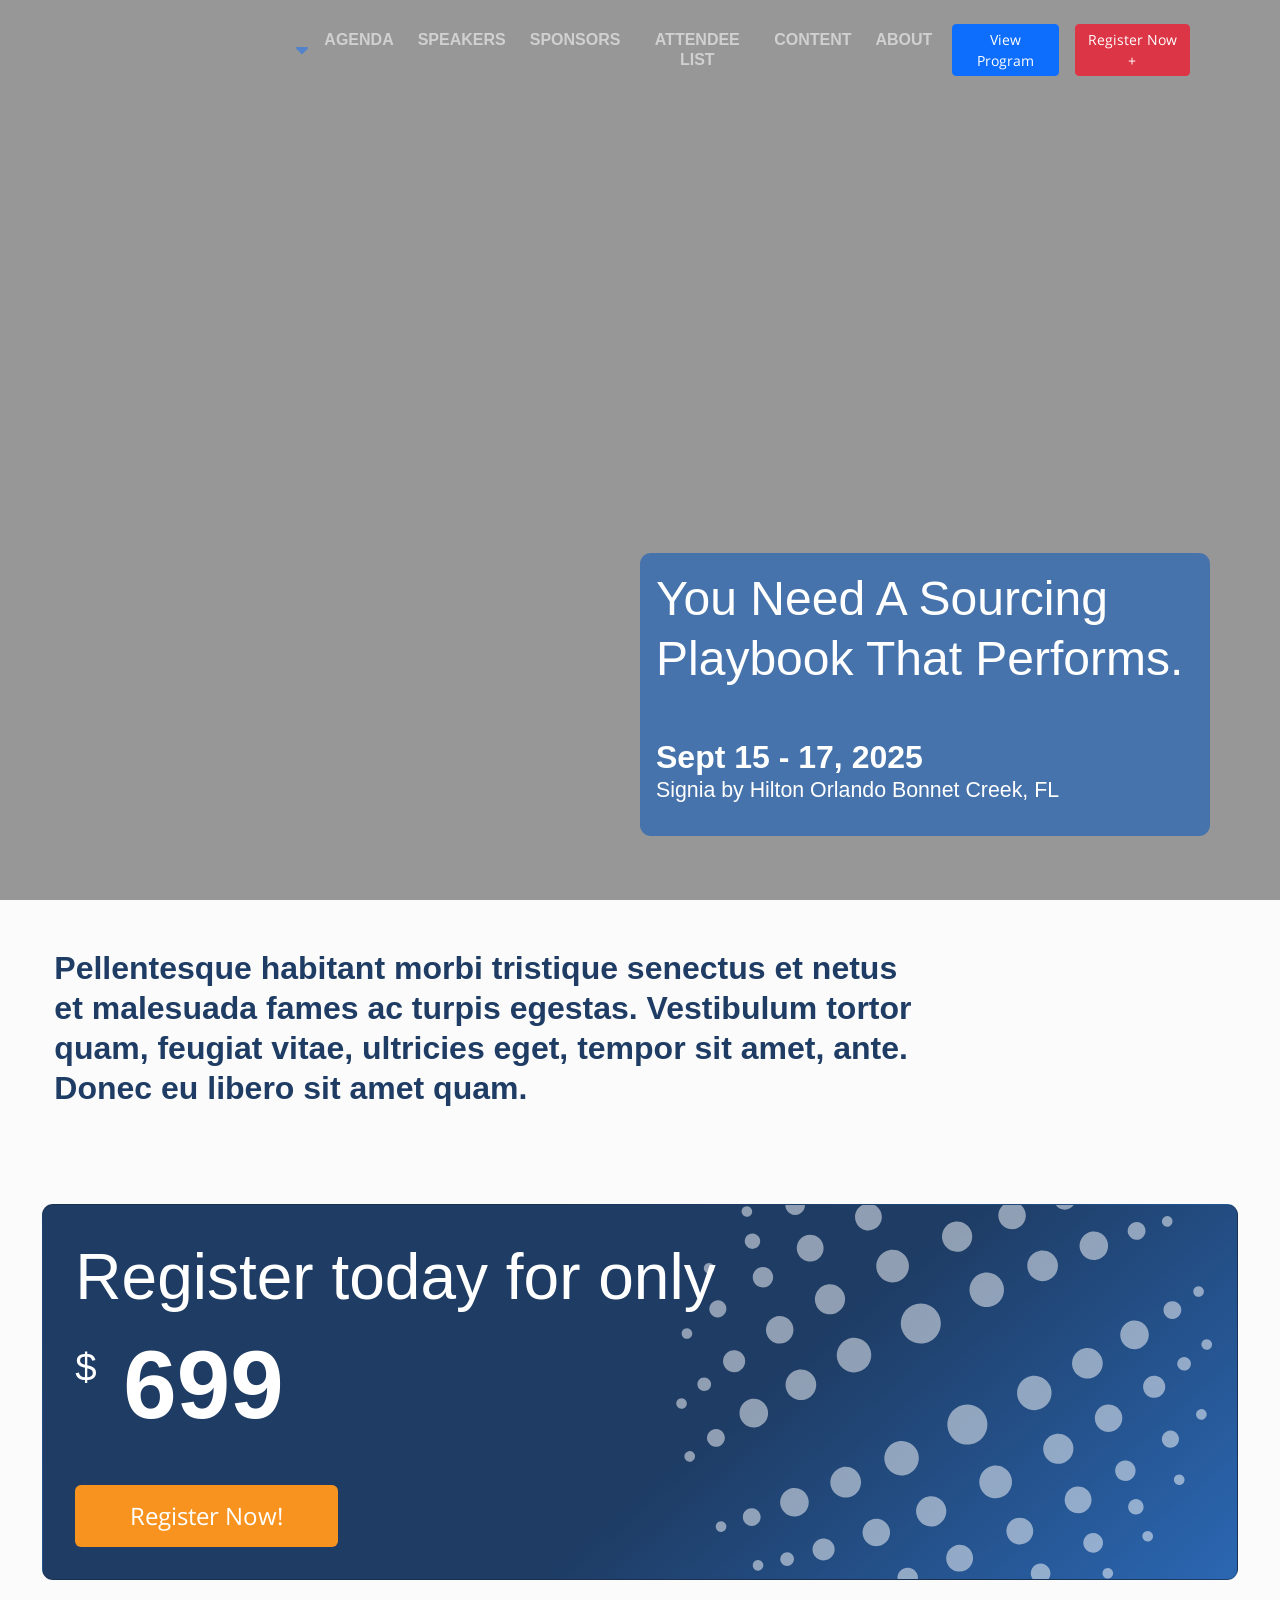
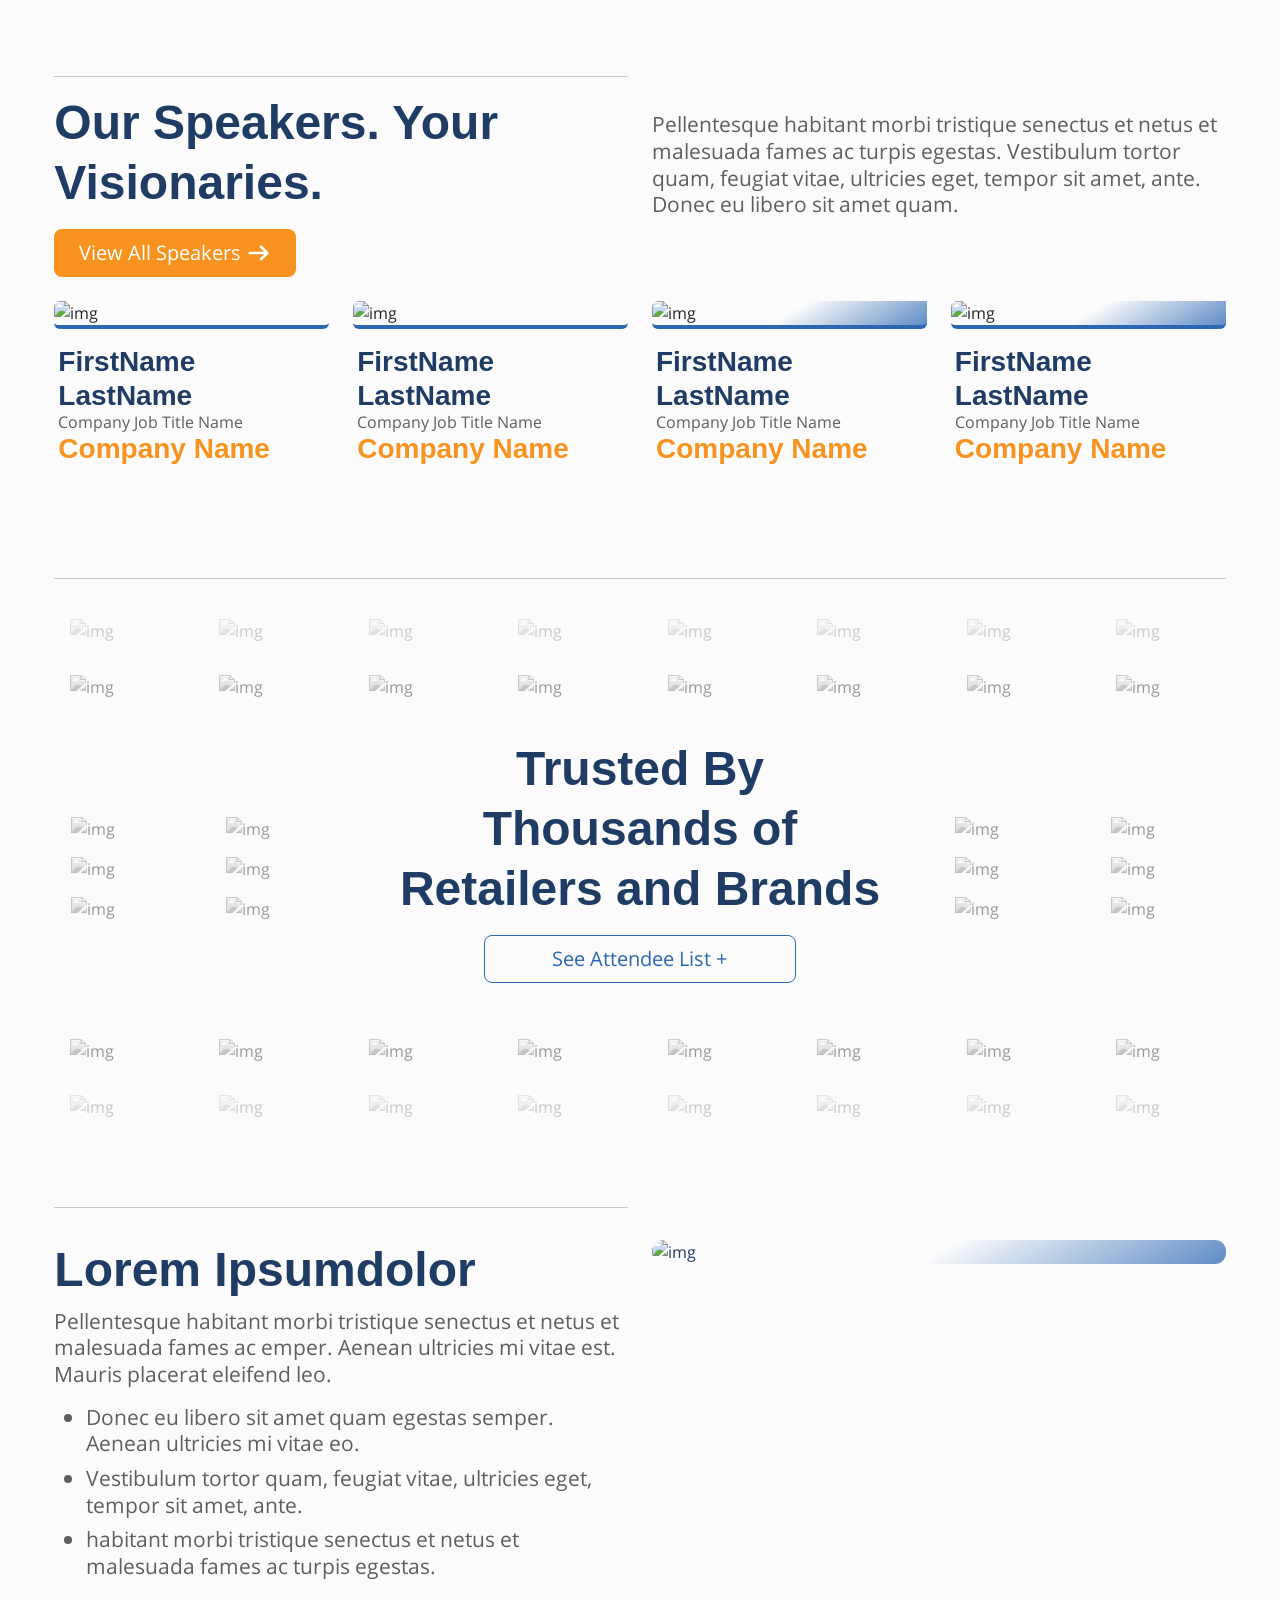
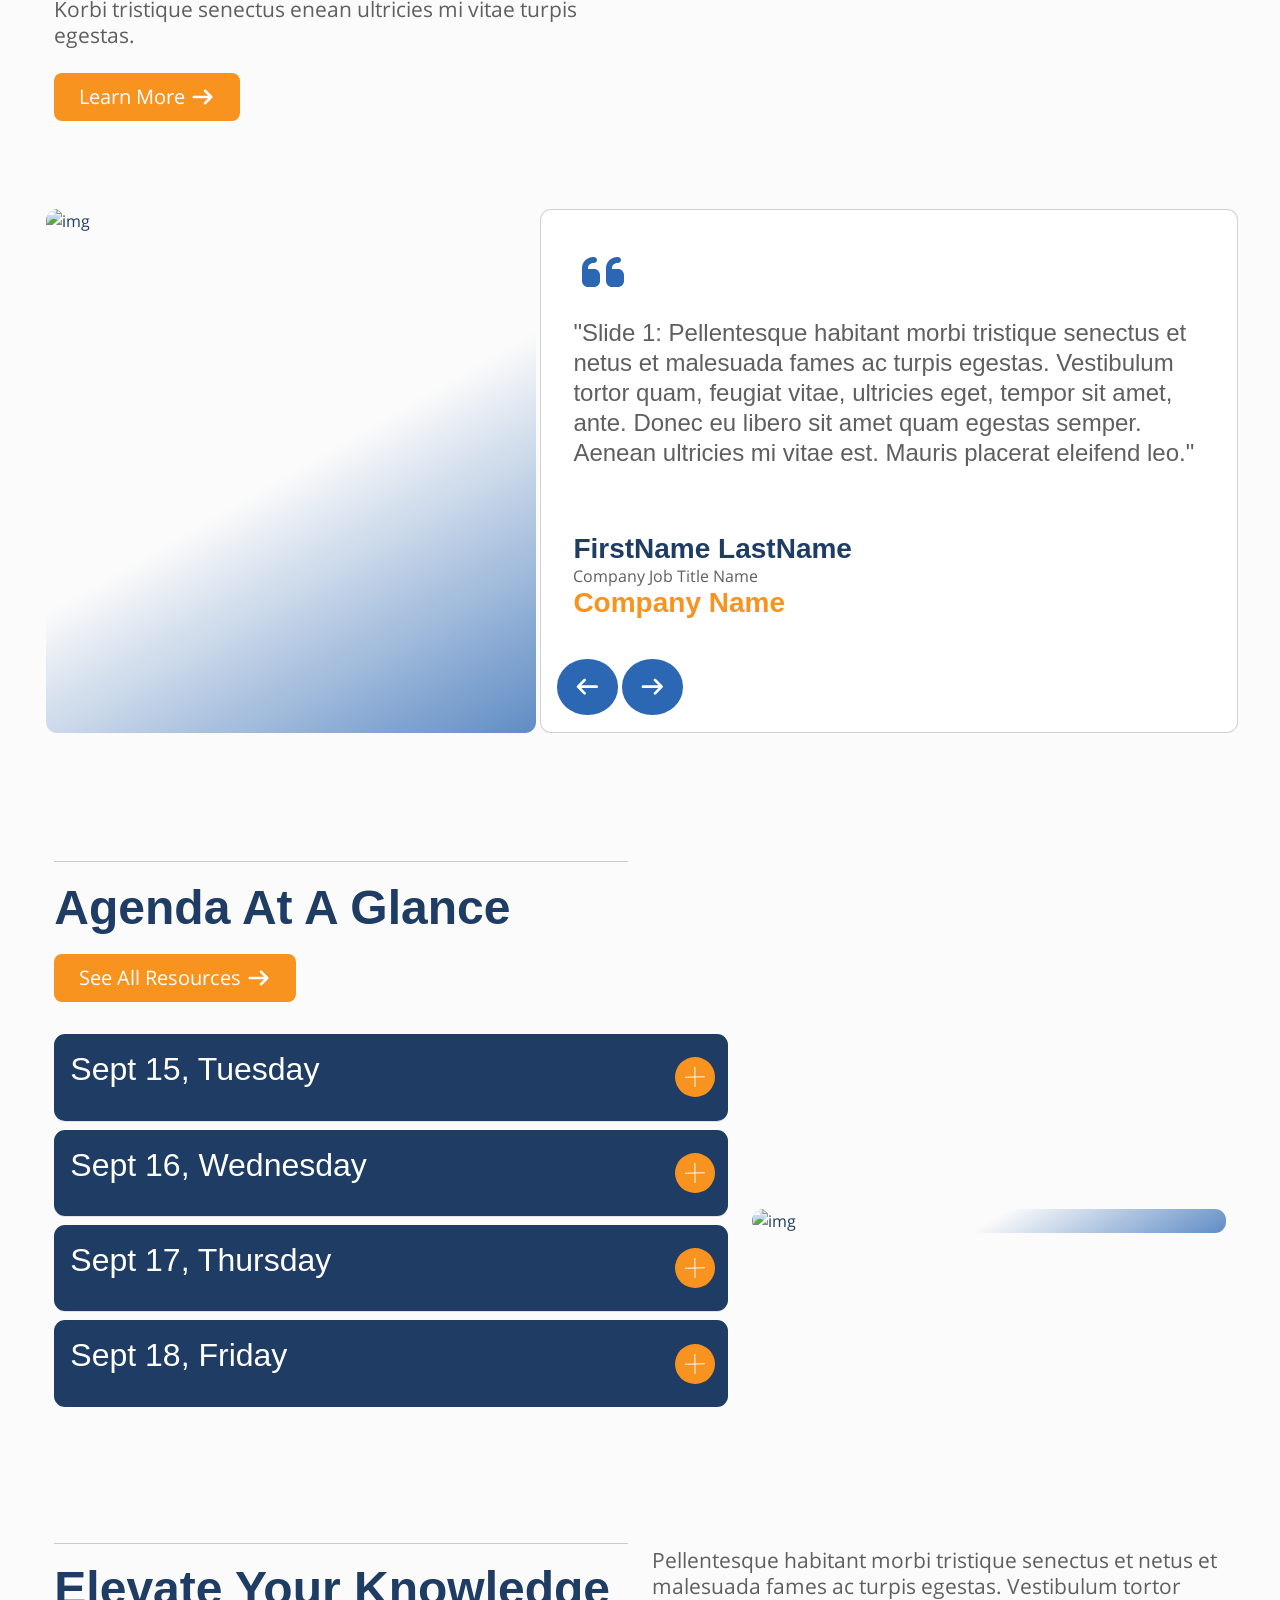
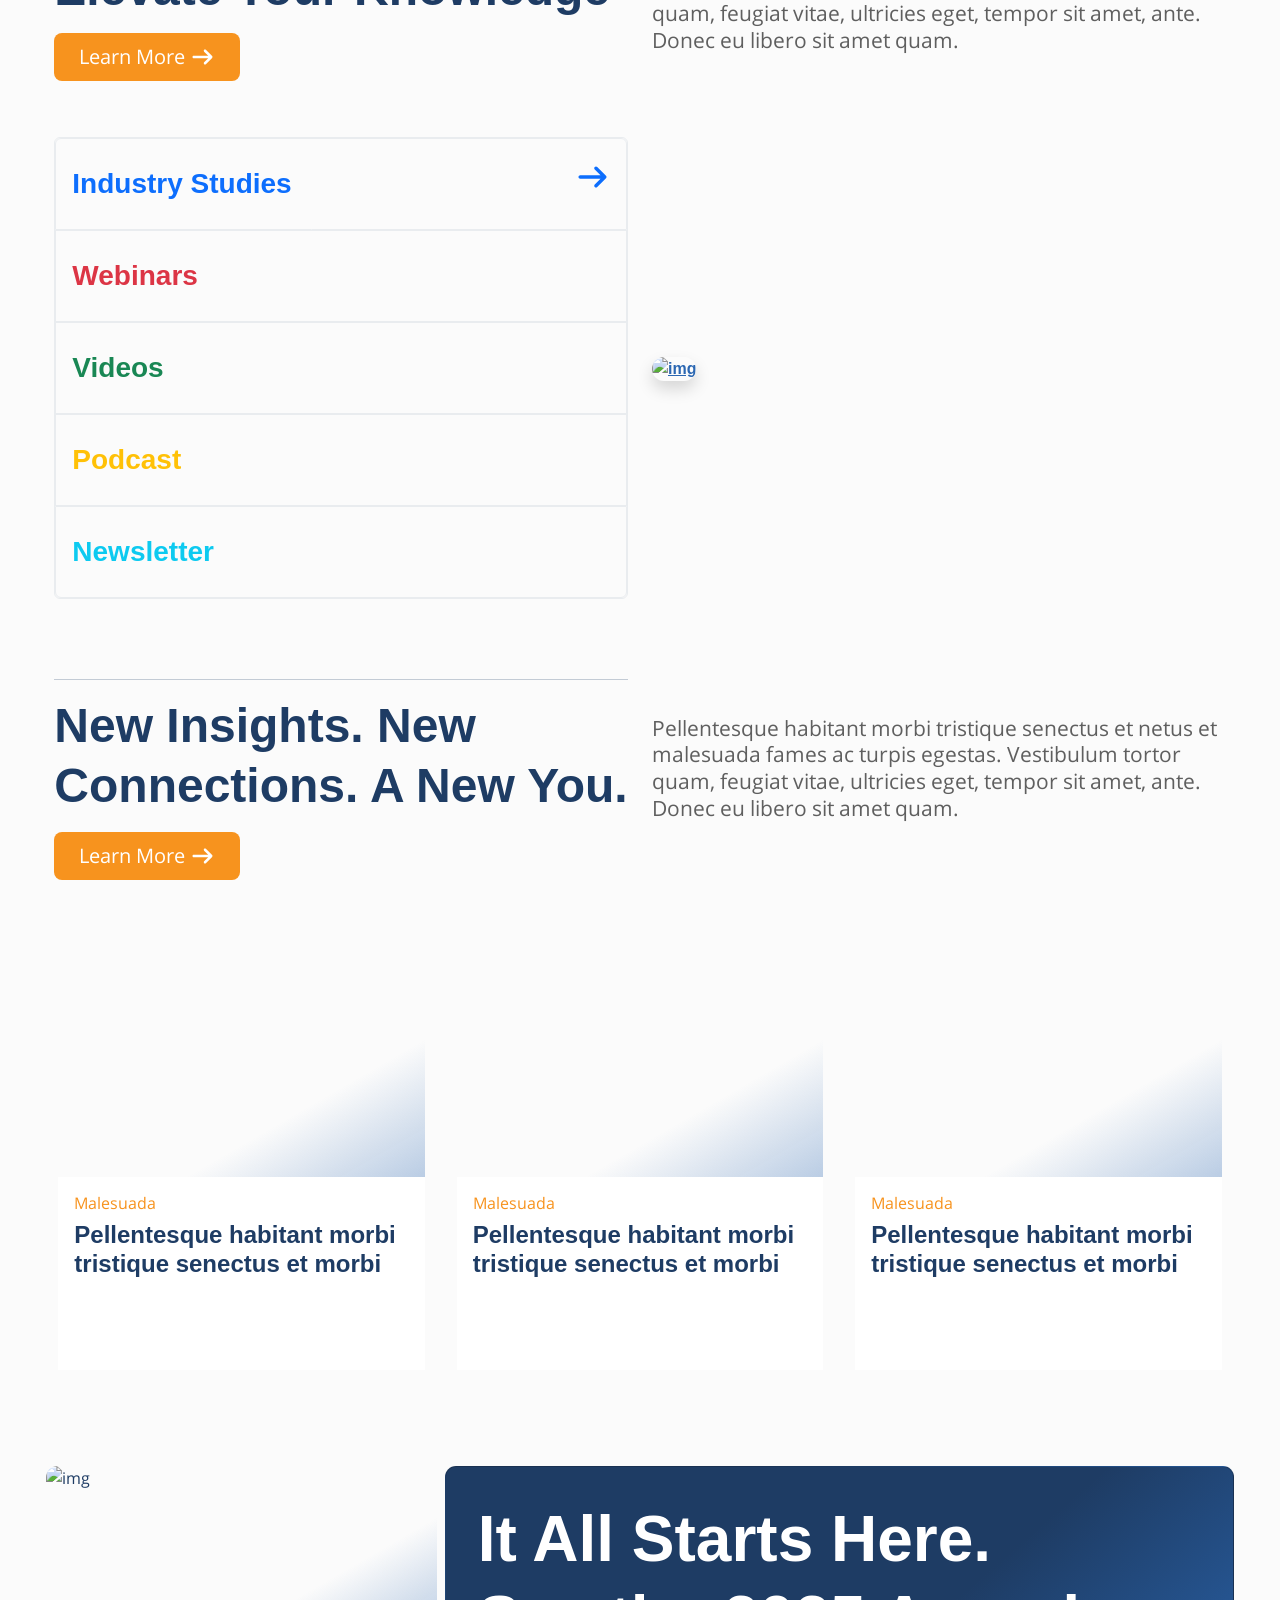
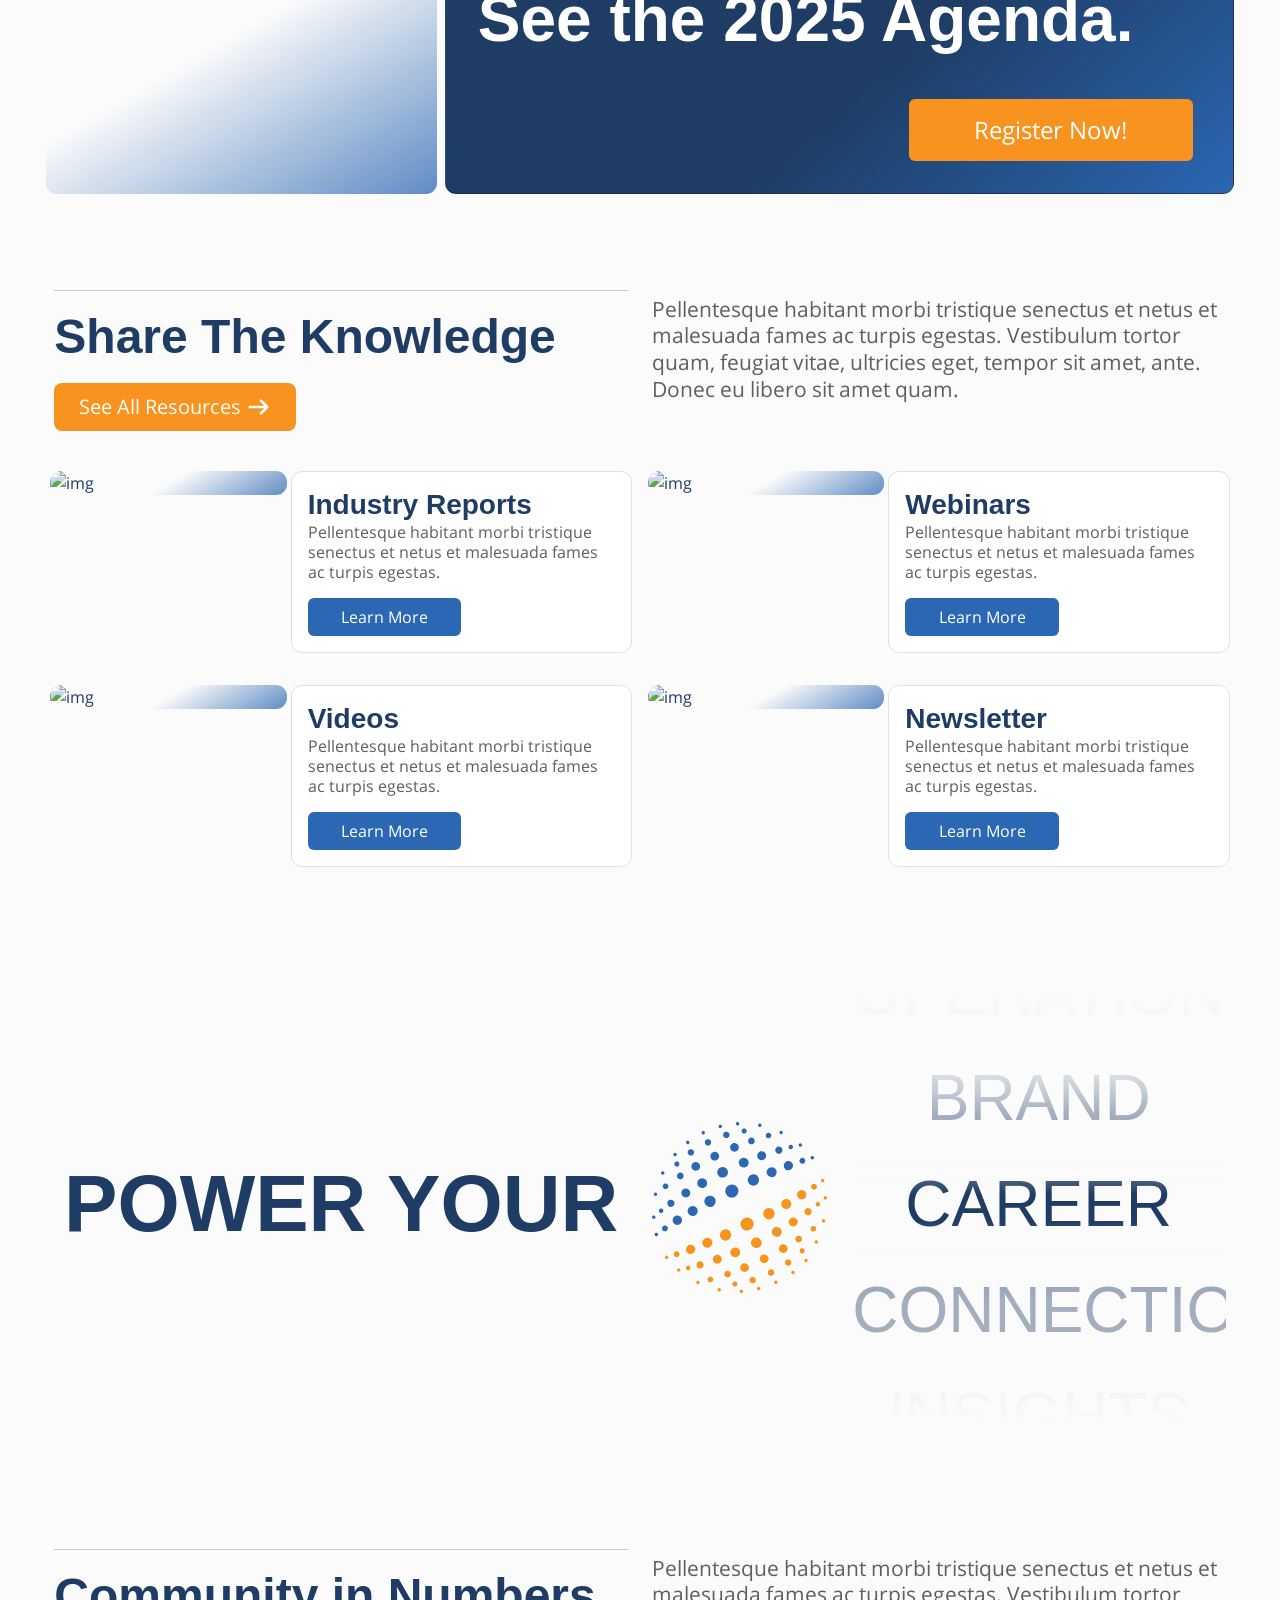
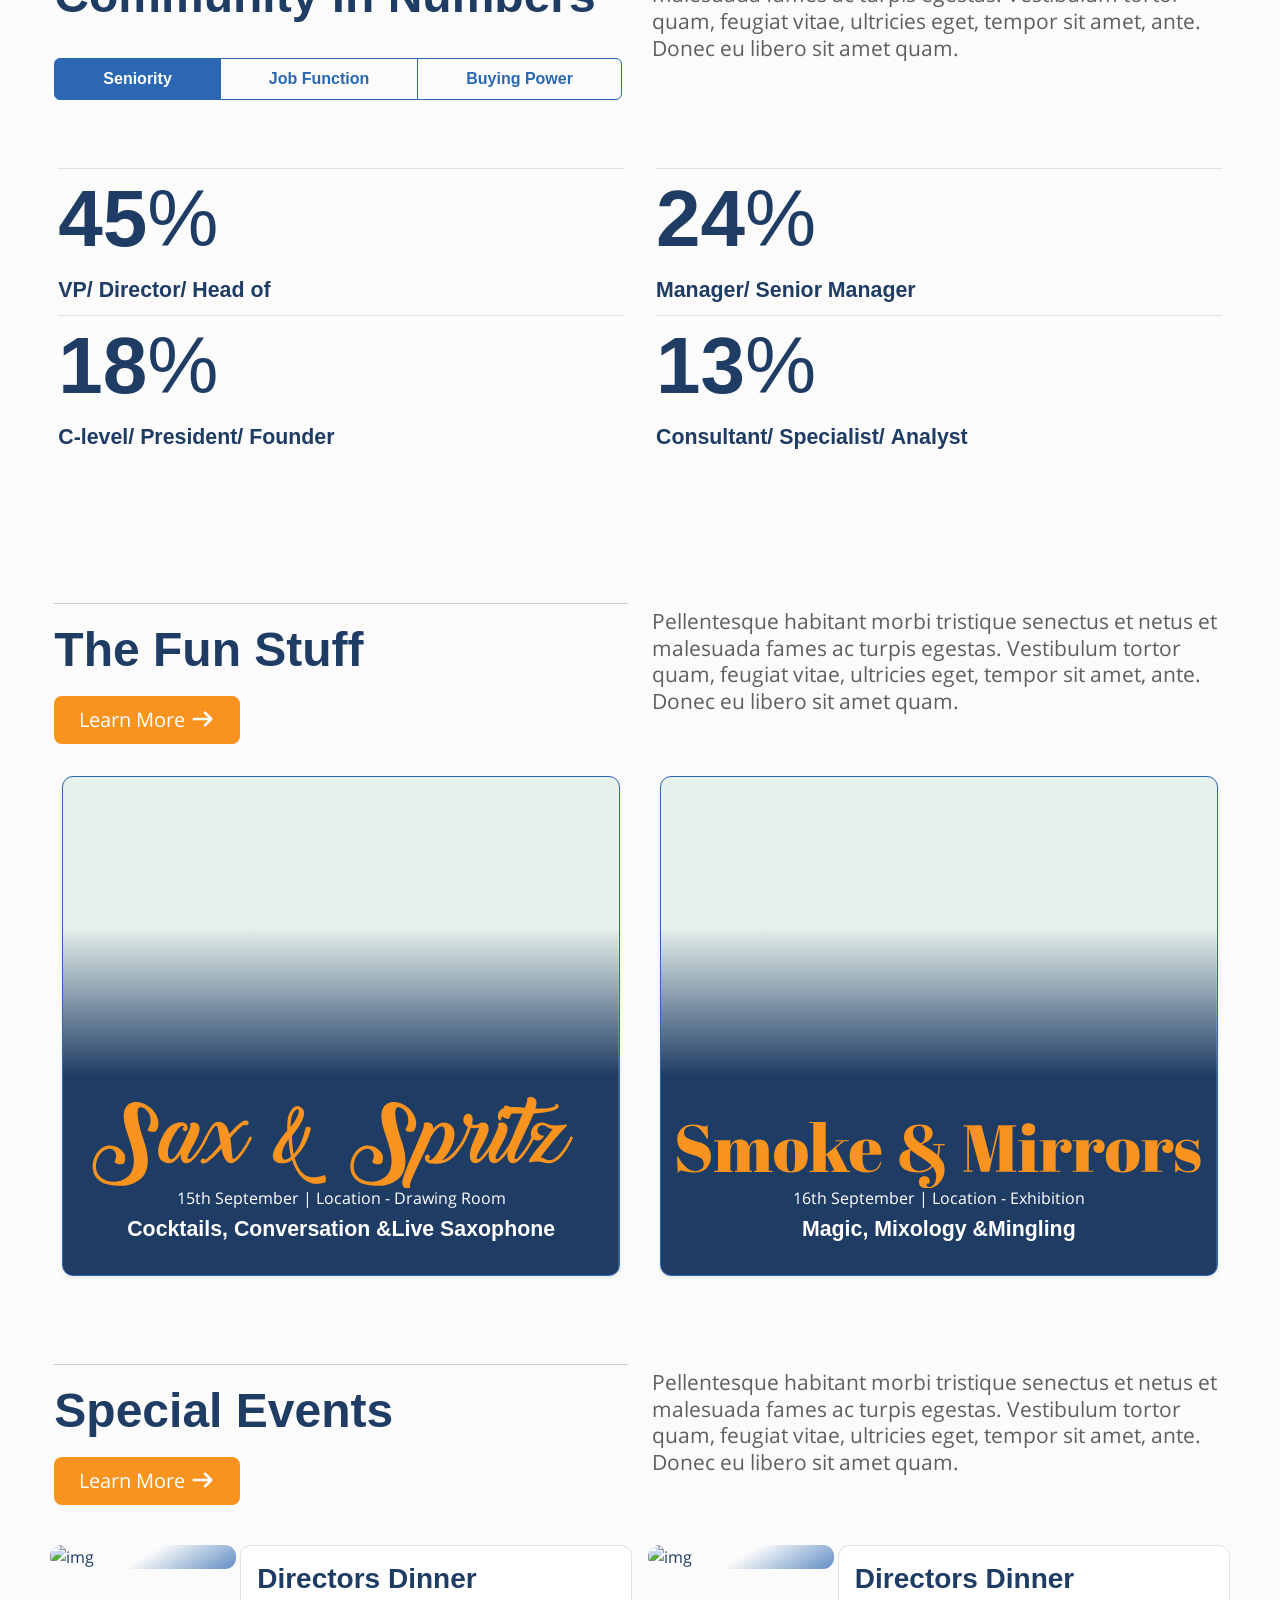
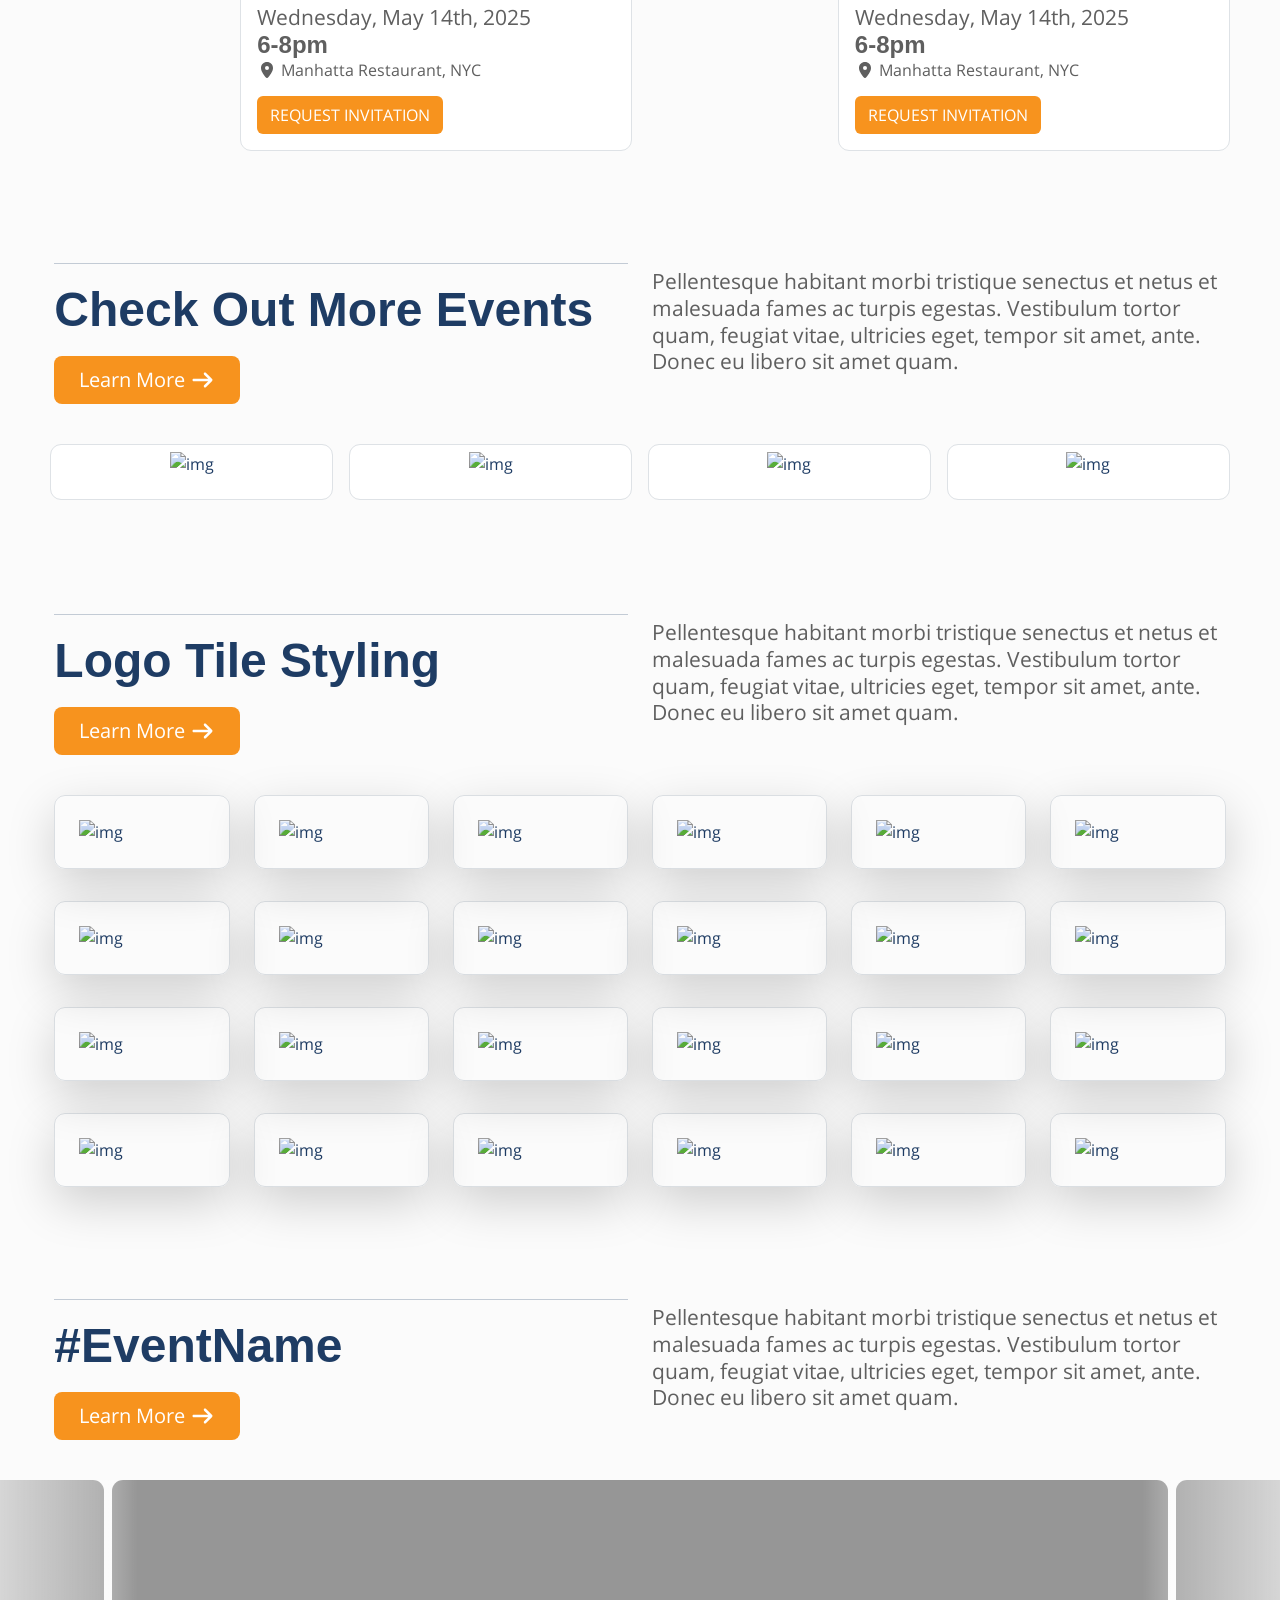
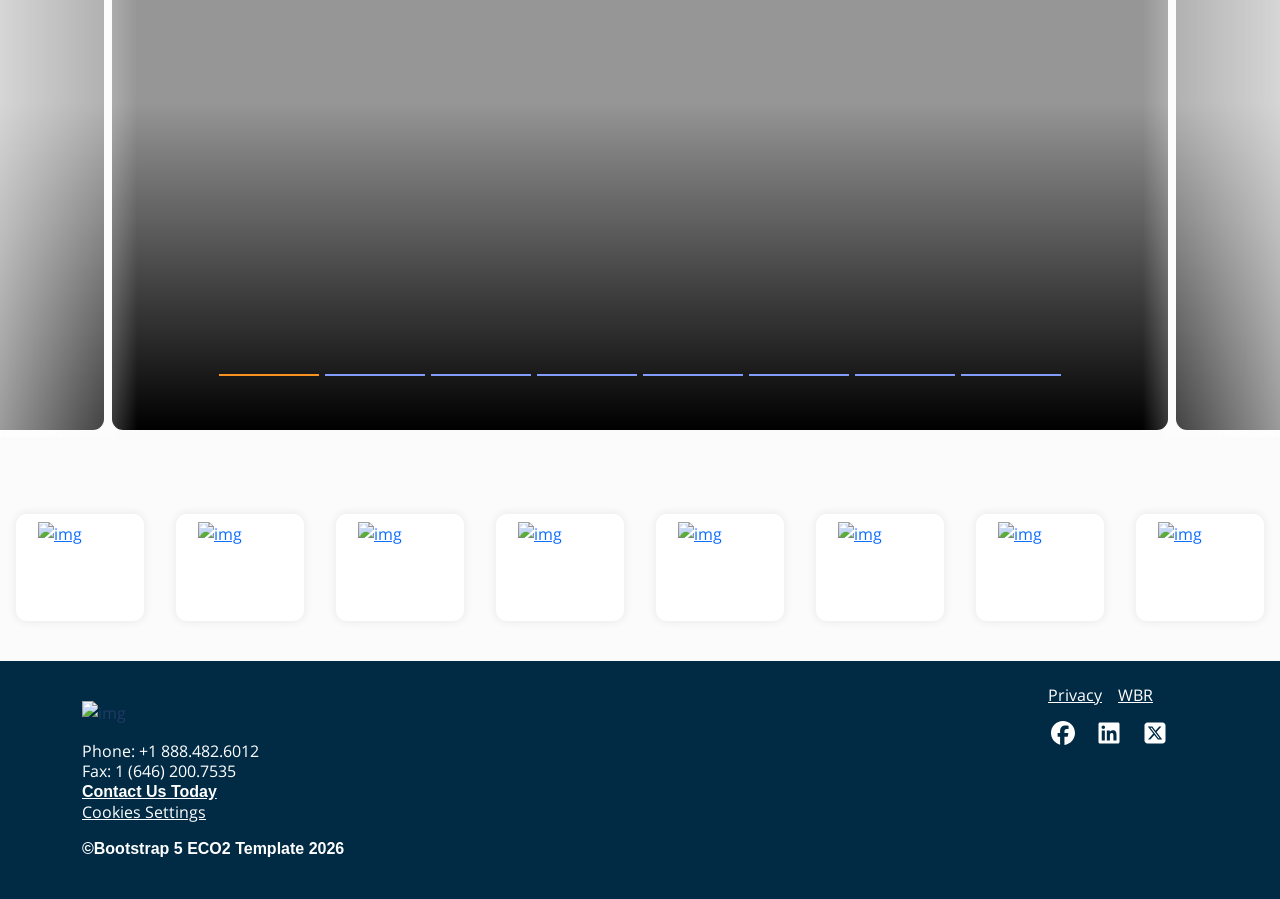
==== index.html @ 815d9237 "Initial commit of Bootstrap 5 ECO2 template Baseline snapshot before restructuring the primary nav (" ====
<!doctype html>
<html lang="en">

<head>
    <!-- jQuery -->
    <script rel="script" type="text/javascript" src="js/jquery.min.js"></script>
    <!-- Title -->
    <title>Bootstrap 5 ECO2 Template</title>
    <!-- Meta -->
    <meta name="viewport" content="width=device-width, initial-scale=1" />
    <meta name="author" content="Joshua Vining">
    <meta name="copyright" content="https://github.com/jvining">
    <meta name="description" content="Missing site slogan">
    <link rel="icon" type="image/png" href="img/favicon-32x32.svg">
    <!-- Open Graph -->
    <meta property="og:url" content="https://github.com/jvining" />
    <meta property="og:type" content="Product" />
    <meta property="og:title" content="Bootstrap 5 ECO2 Template" />
    <meta property="og:description" content="Missing site slogan" />
    <meta property="og:image" content="https://placehold.co/600x315/563d7c/ffffff?text=https://github.com/jvining" />
    <!-- CSS -->
    <link rel="stylesheet" type="text/css" href="css/bootstrap.min.css">
    <link rel="stylesheet" type="text/css" href="css/open-sans.css">
    <link rel="stylesheet" type="text/css" href="css/fontawesome.min.css">
    <link rel="stylesheet" type="text/css" href="css/slick.css">
    <link rel="stylesheet" type="text/css" href="css/base.css">
    <link rel="stylesheet" type="text/css" href="style.css">
</head>

<body class="front-page">
    <header id="eco-header" class="px-0">
        <div class="video-container">
            <style>
                #eco-header {
                        background-image: unset!important;
                        background-color: unset!important;
                        box-shadow: inset 10000px 0 0 rgba(8 46 237 / 35%);
                    }

                    #eco-header:after {
                        z-index: 99;
                    }

                    #eco-header .video-container {
                        position: absolute;
                        top: 0em;
                        left: 0;
                        right: 0;
                        width: 100%;
                        height: 100vh;
                        overflow: hidden;
                        z-index: -999;
                        min-width: 400px;
                    }

                    #eco-header .video-container video {
                        min-height: 100%;
                        min-width: 100%;
                    }

                    #eco-header .video-container video::-webkit-media-controls-fullscreen-button {
                        display: none !important;
                    }

                    #eco-header .video-container video[poster] {
                        object-fit: cover;
                    }

                    @media(max-width: 550px) {
                        #eco-header .video-container {
                            display:none;
                        }

                        #eco-header {
                            background: url(https://procureconeast.wbresearch.com/UploadedFiles/EventPage/1005349/video/procureconeast-video-3.jpg)center center no-repeat!important;
                            background-size: cover !important;
                        }
                    }
                </style>
            <!-- <video hidden autoplay loop muted playsinline controlsList="nofullscreen" poster="https://www.wbresearch.com/UploadedFiles/EventPage/1005349/video/procureconeast-video-3.jpg" id="video-bg"><source src="https://procureconeast.wbresearch.com/UploadedFiles/EventPage/9999992/video/bg-video-hero.mp4" type="video/mp4"></video>-->
            <video autoplay loop muted playsinline controlsList="nofullscreen" poster="http://wbrftp.net/web/dev/video/8716579-uhd_3840_2160_25fps.jpg" id="video-bg">
                <source src="http://wbrftp.net/web/dev/video/8716579-uhd_3840_2160_25fps.mp4" type="video/mp4">
            </video>
        </div>
        <div class="container-fluid h-100 w-100  px-0 d-flex flex-column justify-content-end">
            <div class="container">
                <div class="row my-3 pb-5">
                    <div class="col-md-6 p-3 rounded-xl ms-auto" style="background-color: color-mix(in srgb, var(--event-color-primary) 75%, transparent);">
                        <h1 class="fa-3x text-white fw-light mb-5" data-attribute="Event Settings - Tagline">You Need A Sourcing Playbook That Performs.</h1>
                        <p class="fa-2x text-white fw-bolder mt-5 mb-0">Sept 15 - 17, 2025</p>
                        <p class="fa-lg text-white fw-light mt-0">Signia by Hilton Orlando Bonnet Creek, FL</p>
                    </div>
                </div>
            </div>
        </div>
        <nav id="eco-primary-nav" class="navbar navbar-expand-lg fixed-top py-3 px-md-0 px-4  navbar-dark bg-transparent">
            <div class="container">
                <a href="index.php" class="navbar-brand">Bootstrap 5 ECO2 Template</a>
                <button class="navbar-toggler" type="button" data-bs-toggle="collapse" data-bs-target="#primary-nav" aria-controls="primary-nav" aria-expanded="false" aria-label="Toggle navigation">
                    <span class="navbar-toggler-icon"></span>
                </button>
                <div class="navbar-collapse collapse mt-3 mt-md-0" id="primary-nav" style="">
                    <ul class="navbar-nav ms-md-auto">
                        <li class="nav-item dropdown text-center text-md-left">
                            <a class="nav-link dropdown-toggle mx-0 mx-md-1 text-uppercase fw-semibold" href="#" data-bs-toggle="dropdown" aria-expanded="false">Agenda</a>
                            <ul class="dropdown-menu">
                                <li class="my-1">
                                    <a class="dropdown-item" href="#">Download Agenda</a>
                                </li>
                                <li class="my-1">
                                    <a class="dropdown-item" href="#">View Full Program</a>
                                </li>
                            </ul>
                        </li>
                        <li class="nav-item dropdown text-center text-md-left">
                            <a class="nav-link dropdown-toggle mx-0 mx-md-1 text-uppercase fw-semibold" href="#" data-bs-toggle="dropdown" aria-expanded="false">Speakers</a>
                            <ul class="dropdown-menu">
                                <li class="my-1">
                                    <a class="dropdown-item" href="#">Our Speakers</a>
                                </li>
                                <li class="my-1">
                                    <a class="dropdown-item" href="#">Speaker Opportunities</a>
                                </li>
                            </ul>
                        </li>
                        <li class="nav-item dropdown text-center text-md-left">
                            <a class="nav-link dropdown-toggle mx-0 mx-md-1 text-uppercase fw-semibold" href="#" data-bs-toggle="dropdown" aria-expanded="false">Sponsors</a>
                            <ul class="dropdown-menu">
                                <li class="my-1">
                                    <a class="dropdown-item" href="sponsors.php">Our Sponsors</a>
                                </li>
                                <li class="my-1">
                                    <a class="dropdown-item" href="#">Sponsor/Exhibit </a>
                                </li>
                            </ul>
                        </li>
                        <li class="nav-item dropdown text-center text-md-left">
                            <a class="nav-link mx-0 mx-md-1 text-uppercase fw-semibold" href="#" data-bs-toggle="dropdown" aria-expanded="false">Attendee List</a>
                        </li>
                        <li class="nav-item dropdown text-center text-md-left">
                            <a class="nav-link dropdown-toggle mx-0 mx-md-1 text-uppercase fw-semibold" href="#" data-bs-toggle="dropdown" aria-expanded="false">Content</a>
                            <ul class="dropdown-menu">
                                <li class="my-1">
                                    <a class="dropdown-item" href="#">Downloads</a>
                                </li>
                                <li class="my-1">
                                    <a class="dropdown-item" href="#">Presentations</a>
                                </li>
                                <li class="my-1">
                                    <a class="dropdown-item" href="#">Blog</a>
                                </li>
                                <li class="my-1">
                                    <a class="dropdown-item" href="#">Our Media Partners</a>
                                </li>
                                <li class="my-1">
                                    <a class="dropdown-item" href="#">Media Partner Opportunities</a>
                                </li>
                            </ul>
                        </li>
                        <li class="nav-item dropdown text-center text-md-left">
                            <a class="nav-link dropdown-toggle mx-0 mx-md-1 text-uppercase fw-semibold" href="#" data-bs-toggle="dropdown" aria-expanded="false">About</a>
                            <ul class="dropdown-menu">
                                <li class="my-1">
                                    <a class="dropdown-item" href="#">About Us</a>
                                </li>
                                <li class="my-1">
                                    <a class="dropdown-item" href="#">Venue &amp;Accomidations</a>
                                </li>
                                <li class="my-1">
                                    <a class="dropdown-item" href="#">FAQ</a>
                                </li>
                            </ul>
                        </li>
                    </ul>
                    <ul class="navbar-nav ms-md-auto">
                        <li class="nav-item text-center text-md-left">
                            <a class="nav-link" href="#">
                                <span class="btn btn-sm btn-primary d-block  text-white">View Program</span>
                            </a>
                        </li>
                        <li class="nav-item text-center text-md-left">
                            <a class="nav-link" href="#">
                                <span class="btn btn-sm btn-danger d-block   text-white">Register Now +</span>
                            </a>
                        </li>
                    </ul>
                </div>
            </div>
        </nav>
    </header>
    <main id="eco-content" class="container-fluid px-0" data-attribute="ECO2 Set/full-width Container dropdown">
        <section class="container-fluid my-3 py-3 px-md-0">
            <div class="row">
                <div class="col-md-11 mx-auto">
                    <div class="row my-3">
                        <div class="col-md-9">
                            <p class="fa-2x fw-bold" style="color:var(--event-header-color);">Pellentesque habitant morbi tristique senectus et netus et malesuada fames ac turpis egestas. Vestibulum tortor quam, feugiat vitae, ultricies eget, tempor sit amet, ante. Donec eu libero sit amet quam. </p>
                        </div>
                    </div>
                </div>
            </div>
        </section>
        <section class="container-fluid my-3 py-3 px-md-0">
            <div class="row">
                <div class="col-md-11 mx-auto px-0">
                    <div class="row my-3 d-flex align-items-stretch">
                        <div class="col-md-12">
                            <div class="card h-100 w-100 rounded-xl overflow-hidden" style="background:var(--gradient-event);">
                                <svg xmlns="http://www.w3.org/2000/svg" viewBox="0 0 454.52 454.94" style="position:absolute;height: 150%;width:auto;top: -25%;right: 0!important;opacity: 0.5;" width="900" height="900">
                                    <defs>
                                        <style>
                                            .cls-2 {
                                                    fill: #fff;
                                                }
                                            </style>
                                    </defs>
                                    <g>
                                        <path class="cls-2" d="M34.46,332.36c-2.14,1.05-3.01,3.62-1.97,5.75,1.06,2.12,3.63,3,5.75,1.96,2.13-1.04,3.01-3.62,1.96-5.75-1.05-2.12-3.62-3-5.74-1.95Z"></path>
                                        <path class="cls-2" d="M64.43,363.79c-2.13,1.05-3.01,3.62-1.96,5.75,1.04,2.13,3.62,3,5.74,1.95,2.13-1.05,3-3.62,1.96-5.74-1.05-2.13-3.62-3-5.74-1.96Z"></path>
                                        <path class="cls-2" d="M112.04,394.9c-2.12,1.05-3.01,3.62-1.96,5.74,1.05,2.13,3.62,3.01,5.75,1.96,2.13-1.05,3-3.62,1.96-5.75-1.05-2.13-3.62-3-5.75-1.95Z"></path>
                                        <path class="cls-2" d="M164.93,412.99c-2.13,1.05-3,3.62-1.96,5.75,1.05,2.13,3.62,3,5.75,1.95,2.12-1.04,3-3.62,1.95-5.75-1.05-2.13-3.62-3-5.74-1.95Z"></path>
                                        <path class="cls-2" d="M220.09,416.79c-2.13,1.05-3,3.62-1.96,5.75,1.05,2.13,3.63,3.01,5.75,1.96,2.12-1.05,3-3.62,1.95-5.75-1.05-2.13-3.61-3-5.74-1.96Z"></path>
                                        <path class="cls-2" d="M263,410.04c-2.12,1.05-3,3.62-1.95,5.75,1.05,2.13,3.62,3,5.74,1.96,2.13-1.05,3-3.62,1.96-5.75-1.04-2.13-3.62-3-5.75-1.96Z"></path>
                                        <path class="cls-2" d="M305.46,394.33c-2.13,1.06-3,3.62-1.96,5.75,1.04,2.13,3.61,3,5.74,1.96,2.13-1.05,3.01-3.62,1.96-5.75-1.05-2.13-3.62-3-5.74-1.96Z"></path>
                                        <path class="cls-2" d="M58.01,322.03c-3.59,1.76-5.05,6.09-3.29,9.67,1.76,3.58,6.09,5.05,9.67,3.29,3.58-1.76,5.05-6.09,3.29-9.67-1.76-3.58-6.08-5.06-9.66-3.29Z"></path>
                                        <path class="cls-2" d="M90.75,306.06c-5.74,2.82-8.1,9.76-5.27,15.49,2.83,5.73,9.76,8.1,15.5,5.27,5.74-2.82,8.1-9.76,5.27-15.49-2.83-5.73-9.76-8.1-15.5-5.27Z"></path>
                                        <path class="cls-2" d="M131.91,289.05c-6.16,3.03-8.71,10.49-5.67,16.66,3.04,6.16,10.51,8.7,16.67,5.67,6.16-3.04,8.71-10.5,5.67-16.66-3.04-6.17-10.5-8.71-16.67-5.67Z"></path>
                                        <path class="cls-2" d="M176.55,268.21c-6.94,3.41-9.8,11.8-6.38,18.73,3.41,6.93,11.8,9.79,18.73,6.38,6.93-3.41,9.79-11.8,6.38-18.74-3.41-6.93-11.8-9.79-18.73-6.37Z"></path>
                                        <path class="cls-2" d="M228.92,238.88c-8.05,3.96-11.36,13.69-7.4,21.74,3.96,8.04,13.69,11.36,21.75,7.4,8.04-3.96,11.36-13.69,7.4-21.74-3.96-8.04-13.69-11.36-21.74-7.4Z"></path>
                                        <path class="cls-2" d="M253.14,288.09c-6.57,3.23-9.27,11.18-6.04,17.75,3.24,6.57,11.19,9.28,17.76,6.04,6.57-3.23,9.28-11.18,6.04-17.75-3.23-6.58-11.19-9.28-17.76-6.04Z"></path>
                                        <path class="cls-2" d="M201.33,312.84c-6.07,2.99-8.57,10.33-5.58,16.4,2.98,6.07,10.33,8.57,16.4,5.58,6.07-2.98,8.57-10.33,5.58-16.4-2.99-6.07-10.33-8.57-16.4-5.58Z"></path>
                                        <path class="cls-2" d="M157.3,330.99c-5.52,2.71-7.79,9.4-5.08,14.92,2.72,5.53,9.4,7.8,14.92,5.08,5.53-2.72,7.8-9.4,5.08-14.93-2.72-5.52-9.4-7.79-14.92-5.07Z"></path>
                                        <path class="cls-2" d="M115.53,346.7c-4.44,2.19-6.27,7.56-4.09,12,2.19,4.45,7.56,6.28,12.01,4.09,4.44-2.19,6.27-7.56,4.09-12-2.19-4.45-7.57-6.28-12.01-4.09Z"></path>
                                        <path class="cls-2" d="M87.47,357.64c-2.75,1.35-3.87,4.67-2.52,7.41,1.34,2.75,4.67,3.88,7.41,2.53,2.75-1.35,3.88-4.67,2.53-7.42-1.34-2.75-4.67-3.88-7.41-2.53Z"></path>
                                        <path class="cls-2" d="M273.81,330.06c-5.4,2.66-7.62,9.18-4.96,14.58,2.65,5.4,9.18,7.61,14.58,4.96,5.4-2.65,7.61-9.18,4.96-14.57-2.66-5.4-9.18-7.62-14.58-4.96Z"></path>
                                        <path class="cls-2" d="M225,352.07c-5.4,2.66-7.62,9.18-4.96,14.58,2.66,5.4,9.18,7.61,14.58,4.96,5.4-2.66,7.61-9.18,4.96-14.58-2.66-5.4-9.18-7.62-14.58-4.96Z"></path>
                                        <path class="cls-2" d="M184.03,370.35c-4.1,2.02-5.8,6.98-3.77,11.08,2.02,4.11,6.98,5.8,11.08,3.78,4.1-2.02,5.8-6.98,3.78-11.09-2.02-4.1-6.98-5.8-11.09-3.77Z"></path>
                                        <path class="cls-2" d="M142.04,384.92c-3.43,1.69-4.84,5.83-3.15,9.26,1.69,3.43,5.83,4.84,9.26,3.15,3.43-1.68,4.84-5.83,3.16-9.25-1.69-3.43-5.84-4.84-9.26-3.16Z"></path>
                                        <path class="cls-2" d="M291.94,366.87c-3.95,1.95-5.58,6.73-3.63,10.68,1.94,3.96,6.72,5.58,10.68,3.64,3.95-1.94,5.58-6.73,3.63-10.68-1.94-3.95-6.73-5.58-10.68-3.64Z"></path>
                                        <path class="cls-2" d="M246.46,385.61c-3.95,1.95-5.58,6.73-3.64,10.68,1.95,3.96,6.73,5.58,10.69,3.64,3.95-1.95,5.58-6.73,3.63-10.69-1.94-3.95-6.72-5.58-10.68-3.63Z"></path>
                                        <path class="cls-2" d="M202.94,396.77c-3.1,1.52-4.38,5.27-2.85,8.37,1.52,3.1,5.28,4.38,8.38,2.85,3.1-1.52,4.38-5.27,2.85-8.37-1.52-3.1-5.27-4.38-8.38-2.85Z"></path>
                                        <path class="cls-2" d="M421.7,141.78c2.13-1.05,4.7-.17,5.75,1.95,1.04,2.13.17,4.71-1.96,5.75-2.12,1.04-4.69.17-5.75-1.96-1.04-2.13-.17-4.7,1.96-5.75Z"></path>
                                        <path class="cls-2" d="M428.33,184.7c2.12-1.05,4.7-.17,5.74,1.96,1.05,2.13.17,4.7-1.96,5.74-2.13,1.05-4.7.17-5.75-1.95-1.05-2.13-.17-4.7,1.96-5.75Z"></path>
                                        <path class="cls-2" d="M423.93,241.39c2.13-1.04,4.71-.17,5.75,1.96,1.04,2.13.17,4.7-1.96,5.75-2.13,1.05-4.7.17-5.75-1.96-1.05-2.13-.16-4.69,1.96-5.75Z"></path>
                                        <path class="cls-2" d="M405.99,294.35c2.13-1.05,4.7-.17,5.75,1.96,1.05,2.13.17,4.7-1.96,5.74-2.13,1.05-4.7.17-5.75-1.95-1.04-2.13-.18-4.7,1.95-5.75Z"></path>
                                        <path class="cls-2" d="M380.41,340.19c2.13-1.05,4.7-.17,5.75,1.95,1.05,2.13.16,4.71-1.96,5.75-2.13,1.05-4.7.17-5.75-1.96-1.05-2.12-.16-4.69,1.96-5.74Z"></path>
                                        <path class="cls-2" d="M348.08,370.26c2.12-1.05,4.7-.17,5.74,1.95,1.05,2.13.18,4.7-1.95,5.75-2.13,1.04-4.7.16-5.75-1.96-1.05-2.13-.18-4.7,1.96-5.75Z"></path>
                                        <path class="cls-2" d="M399.16,154.13c3.58-1.76,7.9-.29,9.67,3.29,1.76,3.58.28,7.91-3.29,9.67-3.59,1.76-7.92.29-9.67-3.29-1.77-3.58-.29-7.91,3.29-9.67Z"></path>
                                        <path class="cls-2" d="M366.53,170.34c5.74-2.82,12.67-.46,15.49,5.28,2.83,5.73.46,12.67-5.27,15.49-5.73,2.82-12.67.46-15.49-5.27-2.83-5.73-.47-12.67,5.26-15.49Z"></path>
                                        <path class="cls-2" d="M327.93,192.58c6.17-3.03,13.63-.5,16.66,5.67,3.03,6.17.5,13.63-5.67,16.67-6.16,3.04-13.62.5-16.66-5.67-3.03-6.17-.5-13.63,5.67-16.67Z"></path>
                                        <path class="cls-2" d="M284.19,215.23c6.93-3.41,15.32-.56,18.74,6.38,3.41,6.93.55,15.32-6.38,18.73-6.93,3.42-15.32.56-18.73-6.38-3.41-6.93-.56-15.32,6.38-18.73Z"></path>
                                        <path class="cls-2" d="M304.44,262.1c6.07-2.99,13.41-.49,16.4,5.58,2.98,6.07.48,13.42-5.59,16.4-6.06,2.98-13.41.48-16.4-5.59-2.99-6.06-.48-13.41,5.59-16.4Z"></path>
                                        <path class="cls-2" d="M345.68,238.28c5.52-2.71,12.2-.45,14.92,5.08,2.72,5.52.44,12.2-5.07,14.92-5.52,2.72-12.21.44-14.93-5.08-2.71-5.52-.44-12.2,5.08-14.92Z"></path>
                                        <path class="cls-2" d="M383.62,214.77c4.44-2.19,9.81-.36,12,4.09,2.19,4.44.36,9.81-4.08,12-4.44,2.19-9.82.36-12.01-4.09-2.18-4.44-.35-9.81,4.09-12Z"></path>
                                        <path class="cls-2" d="M409.39,199.2c2.75-1.35,6.07-.22,7.42,2.53,1.35,2.74.22,6.06-2.53,7.41-2.74,1.35-6.06.23-7.41-2.52-1.35-2.75-.22-6.06,2.52-7.42Z"></path>
                                        <path class="cls-2" d="M321.09,304.79c5.39-2.66,11.91-.43,14.57,4.96,2.66,5.4.43,11.93-4.96,14.58-5.39,2.66-11.92.44-14.58-4.95-2.65-5.4-.43-11.93,4.97-14.58Z"></path>
                                        <path class="cls-2" d="M360.56,283.47c4.11-2.02,9.07-.34,11.09,3.77,2.02,4.1.33,9.07-3.77,11.09-4.1,2.02-9.07.33-11.09-3.77-2.02-4.1-.33-9.07,3.77-11.08Z"></path>
                                        <path class="cls-2" d="M397.72,259.09c3.42-1.68,7.56-.28,9.25,3.15,1.69,3.43.28,7.57-3.15,9.26-3.43,1.69-7.57.28-9.26-3.15-1.69-3.43-.28-7.57,3.16-9.26Z"></path>
                                        <path class="cls-2" d="M334.56,342.26c3.96-1.95,8.74-.32,10.68,3.63,1.95,3.96.32,8.74-3.63,10.68-3.96,1.95-8.74.32-10.68-3.63-1.95-3.96-.32-8.74,3.63-10.68Z"></path>
                                        <path class="cls-2" d="M369.95,314.57c3.11-1.53,6.86-.25,8.38,2.85,1.52,3.1.25,6.85-2.85,8.38-3.11,1.52-6.85.25-8.38-2.85-1.52-3.1-.24-6.85,2.85-8.38Z"></path>
                                    </g>
                                    <g>
                                        <path class="cls-2" d="M12.82,283.16c-2.13,1.05-4.7.17-5.75-1.96-1.05-2.13-.17-4.7,1.96-5.75,2.12-1.05,4.7-.17,5.74,1.96,1.04,2.13.17,4.7-1.96,5.75Z"></path>
                                        <path class="cls-2" d="M6.19,240.24c-2.13,1.05-4.71.17-5.75-1.95-1.05-2.13-.17-4.71,1.96-5.75,2.13-1.05,4.7-.17,5.74,1.96,1.05,2.13.18,4.7-1.95,5.74Z"></path>
                                        <path class="cls-2" d="M10.59,183.54c-2.12,1.04-4.7.17-5.75-1.96-1.04-2.13-.17-4.7,1.96-5.74,2.13-1.05,4.69-.17,5.75,1.95,1.04,2.13.16,4.7-1.96,5.75Z"></path>
                                        <path class="cls-2" d="M28.52,130.59c-2.12,1.04-4.7.16-5.74-1.96-1.05-2.13-.17-4.7,1.96-5.75,2.13-1.05,4.7-.17,5.75,1.96,1.04,2.13.17,4.7-1.96,5.75Z"></path>
                                        <path class="cls-2" d="M59.16,84.56c-2.12,1.05-4.7.17-5.74-1.96-1.05-2.13-.17-4.7,1.95-5.75,2.13-1.05,4.71-.17,5.75,1.95,1.05,2.13.18,4.7-1.96,5.75Z"></path>
                                        <path class="cls-2" d="M90.68,54.68c-2.12,1.04-4.7.17-5.74-1.96-1.05-2.13-.18-4.7,1.95-5.74,2.13-1.04,4.7-.17,5.74,1.96,1.06,2.12.18,4.7-1.96,5.74Z"></path>
                                        <path class="cls-2" d="M129.03,30.62c-2.13,1.05-4.7.17-5.75-1.96-1.05-2.13-.17-4.7,1.95-5.74,2.13-1.05,4.7-.18,5.75,1.96,1.05,2.13.17,4.7-1.96,5.74Z"></path>
                                        <path class="cls-2" d="M35.37,270.8c-3.58,1.76-7.91.29-9.67-3.29-1.76-3.58-.28-7.91,3.29-9.67,3.59-1.77,7.91-.29,9.67,3.29,1.77,3.58.29,7.91-3.29,9.67Z"></path>
                                        <path class="cls-2" d="M67.99,254.6c-5.73,2.82-12.67.46-15.49-5.27-2.83-5.74-.46-12.67,5.27-15.5,5.73-2.82,12.66-.46,15.48,5.27,2.83,5.73.46,12.67-5.27,15.49Z"></path>
                                        <path class="cls-2" d="M106.59,232.35c-6.17,3.04-13.63.5-16.66-5.67-3.04-6.17-.5-13.63,5.67-16.67,6.17-3.03,13.62-.5,16.66,5.67,3.03,6.16.49,13.63-5.67,16.66Z"></path>
                                        <path class="cls-2" d="M150.33,209.71c-6.93,3.42-15.32.56-18.74-6.38-3.41-6.93-.55-15.32,6.38-18.73,6.93-3.42,15.33-.56,18.73,6.37,3.41,6.94.55,15.33-6.38,18.74Z"></path>
                                        <path class="cls-2" d="M205.52,186.1c-8.05,3.96-17.79.65-21.75-7.4-3.96-8.04-.65-17.78,7.4-21.74,8.05-3.96,17.78-.65,21.74,7.4,3.96,8.05.65,17.78-7.39,21.74Z"></path>
                                        <path class="cls-2" d="M181.3,136.89c-6.57,3.23-14.51.53-17.75-6.04-3.23-6.57-.52-14.52,6.04-17.75,6.57-3.24,14.52-.53,17.75,6.04,3.23,6.57.53,14.52-6.04,17.76Z"></path>
                                        <path class="cls-2" d="M130.08,162.84c-6.07,2.99-13.41.49-16.4-5.58-2.98-6.07-.48-13.41,5.58-16.4,6.08-2.99,13.42-.49,16.4,5.58,3,6.07.49,13.41-5.58,16.4Z"></path>
                                        <path class="cls-2" d="M88.84,186.66c-5.52,2.72-12.2.44-14.92-5.08-2.72-5.52-.44-12.2,5.07-14.93,5.52-2.71,12.21-.44,14.93,5.08,2.72,5.52.44,12.21-5.07,14.93Z"></path>
                                        <path class="cls-2" d="M50.9,210.17c-4.44,2.19-9.82.36-12-4.09-2.19-4.44-.37-9.81,4.08-12,4.44-2.19,9.82-.36,12,4.08,2.19,4.44.36,9.82-4.09,12.01Z"></path>
                                        <path class="cls-2" d="M25.13,225.73c-2.75,1.35-6.07.22-7.42-2.52-1.34-2.74-.21-6.06,2.53-7.42,2.74-1.35,6.06-.22,7.41,2.52,1.35,2.75.22,6.06-2.52,7.42Z"></path>
                                        <path class="cls-2" d="M160.65,94.91c-5.39,2.65-11.92.43-14.57-4.97-2.66-5.39-.44-11.92,4.95-14.57,5.4-2.66,11.92-.44,14.58,4.96,2.66,5.4.44,11.92-4.96,14.58Z"></path>
                                        <path class="cls-2" d="M113.44,120.15c-5.4,2.66-11.92.44-14.58-4.96-2.66-5.4-.43-11.92,4.96-14.58,5.39-2.65,11.92-.43,14.57,4.96,2.66,5.39.44,11.92-4.95,14.58Z"></path>
                                        <path class="cls-2" d="M73.96,141.46c-4.11,2.02-9.08.33-11.09-3.77-2.02-4.1-.33-9.07,3.77-11.09,4.1-2.02,9.07-.33,11.09,3.77,2.02,4.1.33,9.07-3.77,11.09Z"></path>
                                        <path class="cls-2" d="M36.8,165.84c-3.42,1.7-7.56.28-9.26-3.14-1.69-3.43-.27-7.57,3.15-9.26,3.43-1.68,7.57-.28,9.26,3.15,1.69,3.43.28,7.57-3.15,9.26Z"></path>
                                        <path class="cls-2" d="M142.53,58.08c-3.95,1.95-8.73.32-10.68-3.63-1.95-3.95-.32-8.74,3.63-10.68,3.96-1.95,8.74-.32,10.68,3.63,1.95,3.96.31,8.74-3.64,10.68Z"></path>
                                        <path class="cls-2" d="M99.96,82.69c-3.96,1.94-8.74.32-10.69-3.64-1.94-3.95-.31-8.74,3.64-10.68,3.95-1.95,8.73-.32,10.68,3.64,1.94,3.95.31,8.73-3.64,10.68Z"></path>
                                        <path class="cls-2" d="M64.57,110.36c-3.11,1.53-6.85.25-8.38-2.85-1.53-3.1-.25-6.85,2.85-8.38,3.1-1.52,6.85-.25,8.38,2.85,1.52,3.09.24,6.85-2.85,8.37Z"></path>
                                        <path class="cls-2" d="M400.06,92.58c2.12-1.05,3-3.62,1.96-5.75-1.05-2.13-3.62-3-5.74-1.96-2.13,1.05-3,3.62-1.96,5.75,1.05,2.12,3.62,3,5.75,1.95Z"></path>
                                        <path class="cls-2" d="M370.09,61.14c2.12-1.04,3-3.62,1.96-5.75-1.04-2.13-3.62-3-5.74-1.96-2.12,1.04-3,3.62-1.96,5.75,1.05,2.13,3.62,3,5.74,1.96Z"></path>
                                        <path class="cls-2" d="M322.48,30.04c2.12-1.05,3.01-3.62,1.96-5.75-1.05-2.13-3.63-3-5.75-1.96-2.13,1.05-3.01,3.62-1.96,5.75,1.05,2.13,3.62,3,5.75,1.96Z"></path>
                                        <path class="cls-2" d="M269.59,11.95c2.13-1.04,3.01-3.62,1.96-5.75-1.05-2.13-3.62-3-5.75-1.96-2.12,1.05-3.01,3.62-1.96,5.75,1.05,2.13,3.62,3,5.75,1.96Z"></path>
                                        <path class="cls-2" d="M214.43,8.14c2.13-1.04,3-3.62,1.96-5.74-1.05-2.13-3.62-3-5.75-1.96-2.12,1.04-3,3.62-1.95,5.74,1.04,2.13,3.61,3,5.74,1.96Z"></path>
                                        <path class="cls-2" d="M171.52,14.9c2.13-1.05,3-3.62,1.96-5.75-1.04-2.13-3.61-3-5.74-1.96-2.13,1.05-3,3.62-1.96,5.75,1.05,2.13,3.62,3,5.74,1.96Z"></path>
                                        <path class="cls-2" d="M376.51,102.91c3.59-1.76,5.06-6.09,3.29-9.67-1.76-3.58-6.09-5.05-9.67-3.3-3.58,1.76-5.05,6.1-3.29,9.68,1.76,3.58,6.09,5.05,9.67,3.29Z"></path>
                                        <path class="cls-2" d="M343.77,118.88c5.73-2.83,8.09-9.76,5.27-15.49-2.83-5.74-9.76-8.1-15.5-5.27-5.74,2.82-8.1,9.76-5.27,15.49,2.82,5.74,9.76,8.1,15.5,5.28Z"></path>
                                        <path class="cls-2" d="M302.6,135.89c6.17-3.04,8.71-10.5,5.67-16.67-3.04-6.16-10.5-8.7-16.67-5.67-6.16,3.03-8.71,10.5-5.67,16.66,3.04,6.16,10.5,8.71,16.67,5.67Z"></path>
                                        <path class="cls-2" d="M257.97,156.73c6.93-3.41,9.8-11.8,6.39-18.74-3.42-6.93-11.81-9.79-18.74-6.38-6.94,3.42-9.8,11.8-6.38,18.74,3.41,6.93,11.8,9.79,18.73,6.38Z"></path>
                                        <path class="cls-2" d="M233.19,112.09c6.07-2.98,8.57-10.33,5.58-16.4-2.98-6.07-10.33-8.57-16.4-5.58-6.07,2.99-8.57,10.33-5.58,16.4,2.99,6.07,10.32,8.57,16.4,5.58Z"></path>
                                        <path class="cls-2" d="M277.22,93.94c5.53-2.71,7.8-9.4,5.09-14.92-2.72-5.52-9.4-7.8-14.93-5.08-5.52,2.72-7.79,9.4-5.07,14.92,2.72,5.52,9.4,7.8,14.92,5.07Z"></path>
                                        <path class="cls-2" d="M318.99,78.24c4.44-2.19,6.27-7.56,4.09-12.01-2.19-4.44-7.57-6.27-12.01-4.08-4.44,2.18-6.27,7.56-4.09,12.01,2.19,4.44,7.57,6.27,12.01,4.09Z"></path>
                                        <path class="cls-2" d="M347.05,67.3c2.74-1.35,3.87-4.67,2.52-7.42-1.34-2.74-4.67-3.87-7.41-2.52-2.75,1.35-3.88,4.67-2.53,7.41,1.34,2.74,4.67,3.87,7.42,2.52Z"></path>
                                        <path class="cls-2" d="M209.52,72.86c5.4-2.66,7.62-9.19,4.96-14.58-2.66-5.4-9.18-7.62-14.58-4.96-5.4,2.66-7.61,9.18-4.96,14.58,2.65,5.39,9.18,7.62,14.58,4.96Z"></path>
                                        <path class="cls-2" d="M250.49,54.58c4.1-2.02,5.8-6.98,3.77-11.09-2.01-4.1-6.98-5.79-11.09-3.77-4.1,2.02-5.79,6.98-3.77,11.09,2.02,4.1,6.98,5.8,11.09,3.77Z"></path>
                                        <path class="cls-2" d="M292.48,40.02c3.42-1.69,4.84-5.84,3.15-9.27-1.69-3.43-5.84-4.84-9.26-3.15-3.43,1.68-4.84,5.83-3.15,9.26,1.69,3.42,5.84,4.84,9.26,3.15Z"></path>
                                        <path class="cls-2" d="M188.06,39.32c3.95-1.94,5.58-6.73,3.63-10.68-1.95-3.95-6.74-5.58-10.68-3.64-3.95,1.95-5.58,6.73-3.64,10.68,1.95,3.95,6.73,5.58,10.69,3.64Z"></path>
                                        <path class="cls-2" d="M231.58,28.17c3.1-1.52,4.37-5.27,2.84-8.38-1.52-3.1-5.27-4.37-8.37-2.85-3.1,1.52-4.38,5.27-2.85,8.37,1.52,3.1,5.27,4.38,8.38,2.85Z"></path>
                                    </g>
                                </svg>
                                <div class="card-body">
                                    <div class="row d-flex align-items-center h-50 ps-3 py-3">
                                        <div class="row d-flex align-items-center h-100 w-100">
                                            <div class="col-md-12">
                                                <h2 class="fa-4x text-white fw-light">Register today for only</h2>
                                                <h2 class="fa-6x text-white fw-bold">
                                                    <sup class="fw-light" style="font-size:.4em; top:-1em;">$</sup>
                                                    699
                                                </h2>
                                            </div>
                                        </div>
                                    </div>
                                    <div class="row d-flex align-items-center h-50 ps-3 py-3">
                                        <div class="row d-flex align-items-end h-100 w-100">
                                            <div class="col-md-3">
                                                <a href="#" class="btn btn-inverse btn-xl w-100">Register Now!</a>
                                            </div>
                                        </div>
                                    </div>
                                </div>
                            </div>
                        </div>
                    </div>
                </div>
            </div>
        </section>
        <section class="container-fluid my-3 py-3 px-md-0">
            <div class="row">
                <div class="col-md-11 mx-auto">
                    <div class="row d-flex align-items-center my-3">
                        <div class="col-md-6">
                            <hr>
                            <h2 class="fa-3x fw-bold">Our Speakers. Your Visionaries.</h2>
                            <a href="#" class="btn btn-inverse btn-lg py-2 px-4 my-2">
                                View All Speakers <i class="fa-solid fa-arrow-right"></i>
                            </a>
                        </div>
                        <div class="col-md-6">
                            <p class="fa-lg">Pellentesque habitant morbi tristique senectus et netus et malesuada fames ac turpis egestas. Vestibulum tortor quam, feugiat vitae, ultricies eget, tempor sit amet, ante. Donec eu libero sit amet quam.</p>
                        </div>
                    </div>
                    <div class="row my-3">
                        <div class="col-md-3 col-6">
                            <div class="card bg-transparent border-0">
                                <div class="card-img-top border-bottom border-primary rounded" style="border-width:.25em!important;border-color:var(--event-color-primary)!important;">
                                    <img alt="img" loading="lazy" class="img-fluid mx-auto d-block rounded-top h-100 w-100" src="https://placehold.co/250x250/999999/ffffff?text=Headshot">
                                </div>
                                <div class="card-body px-1">
                                    <h3 class="card-title my-0">FirstName LastName</h3>
                                    <p class="card-text">
                                        Company Job Title Name<br>
                                        <strong class="h3 fw-bold" style="color:var(--event-color-secondary)!important;">Company Name</strong>
                                    </p>
                                </div>
                            </div>
                        </div>
                        <div class="col-md-3 col-6">
                            <div class="card bg-transparent border-0">
                                <div class="card-img-top border-bottom border-primary rounded " style="border-width:.25em!important;border-color:var(--event-color-primary)!important;">
                                    <img alt="img" loading="lazy" class="img-fluid mx-auto d-block rounded-top h-100 w-100" src="https://placehold.co/250x250/999999/ffffff?text=Headshot">
                                </div>
                                <div class="card-body px-1">
                                    <h3 class="card-title my-0">FirstName LastName</h3>
                                    <p class="card-text">
                                        Company Job Title Name<br>
                                        <strong class="h3 fw-bold" style="color:var(--event-color-secondary)!important;">Company Name</strong>
                                    </p>
                                </div>
                            </div>
                        </div>
                        <div class="col-md-3 col-6">
                            <div class="card bg-transparent border-0">
                                <div class="card-img-top border-bottom border-primary rounded img-gradient position-relative" style="border-width:.25em!important;border-color:var(--event-color-primary)!important;">
                                    <img alt="img" loading="lazy" class="img-fluid mx-auto d-block rounded-top h-100 w-100" src="https://placehold.co/250x250/999999/ffffff?text=Headshot">
                                </div>
                                <div class="card-body px-1">
                                    <h3 class="card-title my-0">FirstName LastName</h3>
                                    <p class="card-text">
                                        Company Job Title Name<br>
                                        <strong class="h3 fw-bold" style="color:var(--event-color-secondary)!important;">Company Name</strong>
                                    </p>
                                </div>
                            </div>
                        </div>
                        <div class="col-md-3 col-6">
                            <div class="card bg-transparent border-0">
                                <div class="card-img-top border-bottom border-primary rounded img-gradient position-relative" style="border-width:.25em!important;border-color:var(--event-color-primary)!important;">
                                    <img alt="img" loading="lazy" class="img-fluid mx-auto d-block rounded-top h-100 w-100" src="https://placehold.co/250x250/999999/ffffff?text=Headshot">
                                </div>
                                <div class="card-body px-1">
                                    <h3 class="card-title my-0">FirstName LastName</h3>
                                    <p class="card-text">
                                        Company Job Title Name<br>
                                        <strong class="h3 fw-bold" style="color:var(--event-color-secondary)!important;">Company Name</strong>
                                    </p>
                                </div>
                            </div>
                        </div>
                    </div>
                    <div class="row my-3" hidden>
                        <div class="col-md-3 col-6 text-center">
                            <div class="card bg-transparent border-0">
                                <div class="card-img-top border-bottom border-primary rounded-circle" style="border-width:.25em!important;border-color:var(--event-color-primary)!important;">
                                    <img alt="img" loading="lazy" class="img-fluid mx-auto d-block h-100 w-100 rounded-circle" src="https://placehold.co/250x250/999999/ffffff?text=Headshot">
                                </div>
                                <div class="card-body px-1">
                                    <h3 class="card-title my-0">FirstName LastName</h3>
                                    <p class="card-text">
                                        Company Job Title Name<br>
                                        <strong class="h3 fw-bold" style="color:var(--event-color-secondary)!important;">Company Name</strong>
                                    </p>
                                </div>
                            </div>
                        </div>
                        <div class="col-md-3 col-6 text-center">
                            <div class="card bg-transparent border-0">
                                <div class="card-img-top border-bottom border-primary rounded-circle" style="border-width:.25em!important;border-color:var(--event-color-primary)!important;">
                                    <img alt="img" loading="lazy" class="img-fluid mx-auto d-block h-100 w-100 rounded-circle" src="https://placehold.co/250x250/999999/ffffff?text=Headshot">
                                </div>
                                <div class="card-body px-1">
                                    <h3 class="card-title my-0">FirstName LastName</h3>
                                    <p class="card-text">
                                        Company Job Title Name<br>
                                        <strong class="h3 fw-bold" style="color:var(--event-color-secondary)!important;">Company Name</strong>
                                    </p>
                                </div>
                            </div>
                        </div>
                        <div class="col-md-3 col-6 text-center">
                            <div class="card bg-transparent border-0">
                                <div class="card-img-top border-bottom border-primary rounded img-gradient position-relative rounded-circle" style="border-width:.25em!important;border-color:var(--event-color-primary)!important;">
                                    <img alt="img" loading="lazy" class="img-fluid mx-auto d-block h-100 w-100 rounded-circle" src="https://placehold.co/250x250/999999/ffffff?text=Headshot">
                                </div>
                                <div class="card-body px-1">
                                    <h3 class="card-title my-0">FirstName LastName</h3>
                                    <p class="card-text">
                                        Company Job Title Name<br>
                                        <strong class="h3 fw-bold" style="color:var(--event-color-secondary)!important;">Company Name</strong>
                                    </p>
                                </div>
                            </div>
                        </div>
                        <div class="col-md-3 col-6 text-center">
                            <div class="card bg-transparent border-0">
                                <div class="card-img-top border-bottom border-primary rounded img-gradient position-relative rounded-circle" style="border-width:.25em!important;border-color:var(--event-color-primary)!important;">
                                    <img alt="img" loading="lazy" class="img-fluid mx-auto d-block h-100 w-100 rounded-circle" src="https://placehold.co/250x250/999999/ffffff?text=Headshot">
                                </div>
                                <div class="card-body px-1">
                                    <h3 class="card-title my-0">FirstName LastName</h3>
                                    <p class="card-text">
                                        Company Job Title Name<br>
                                        <strong class="h3 fw-bold" style="color:var(--event-color-secondary)!important;">Company Name</strong>
                                    </p>
                                </div>
                            </div>
                        </div>
                    </div>
                </div>
            </div>
        </section>
        <section class="container-fluid my-3 py-3 px-md-0">
            <div class="row">
                <div class="col-md-11 mx-auto">
                    <div class="row my-3">
                        <div class="col-md-12">
                            <hr>
                        </div>
                    </div>
                    <div class="row d-flex align-items-center my-3">
                        <div class="col-md col-4 d-none d-md-block">
                            <img alt="img" loading="lazy" style="mix-blend-mode:multiply; opacity:.25;" class="img-fluid d-block mx-auto img-grey w-75 my-2" src="https://www.wbresearch.com/UploadedFiles/EventPage/1005340/uploads/2025-0045-1800flowers.jpg">
                        </div>
                        <div class="col-md col-4 d-none d-md-block">
                            <img alt="img" loading="lazy" style="mix-blend-mode:multiply; opacity:.25;" class="img-fluid d-block mx-auto img-grey w-75 my-2" src="https://www.wbresearch.com/UploadedFiles/EventPage/1005340/uploads/2025-0044-Abercrombie-&amp;-Fitch-logo1.jpg">
                        </div>
                        <div class="col-md col-4 d-none d-md-block">
                            <img alt="img" loading="lazy" style="mix-blend-mode:multiply; opacity:.25;" class="img-fluid d-block mx-auto img-grey w-75 my-2" src="https://www.wbresearch.com/UploadedFiles/EventPage/1005340/uploads/2025-0043-adidas.jpg">
                        </div>
                        <div class="col-md col-4 d-none d-md-block">
                            <img alt="img" loading="lazy" style="mix-blend-mode:multiply; opacity:.25;" class="img-fluid d-block mx-auto img-grey w-75 my-2" src="https://www.wbresearch.com/UploadedFiles/EventPage/1005340/uploads/2025-0042-amazonlogo.jpg">
                        </div>
                        <div class="col-md col-4 d-none d-md-block">
                            <img alt="img" loading="lazy" style="mix-blend-mode:multiply; opacity:.25;" class="img-fluid d-block mx-auto img-grey w-75 my-2" src="https://www.wbresearch.com/UploadedFiles/EventPage/1005340/uploads/2025-0041-asics.jpg">
                        </div>
                        <div class="col-md col-4 d-none d-md-block">
                            <img alt="img" loading="lazy" style="mix-blend-mode:multiply; opacity:.25;" class="img-fluid d-block mx-auto img-grey w-75 my-2" src="https://www.wbresearch.com/UploadedFiles/EventPage/1005340/uploads/2025-0040-baublebarlogo.jpg">
                        </div>
                        <div class="col-md col-4 d-none d-md-block">
                            <img alt="img" loading="lazy" style="mix-blend-mode:multiply; opacity:.25;" class="img-fluid d-block mx-auto img-grey w-75 my-2" src="https://www.wbresearch.com/UploadedFiles/EventPage/1005340/uploads/2025-0039-Best-Buy-Logo.jpg">
                        </div>
                        <div class="col-md col-4 d-none d-md-block">
                            <img alt="img" loading="lazy" style="mix-blend-mode:multiply; opacity:.25;" class="img-fluid d-block mx-auto img-grey w-75 my-2" src="https://www.wbresearch.com/UploadedFiles/EventPage/1005340/uploads/2025-0038-casper.jpg">
                        </div>
                    </div>
                    <div class="row d-flex align-items-center my-3">
                        <div class="col-md col-3">
                            <img alt="img" loading="lazy" style="mix-blend-mode:multiply; opacity:.5;" class="img-fluid d-block mx-auto img-grey w-75 my-2" src="https://www.wbresearch.com/UploadedFiles/EventPage/1005340/uploads/2025-0037-Coca-Cola-logo.jpg">
                        </div>
                        <div class="col-md col-3">
                            <img alt="img" loading="lazy" style="mix-blend-mode:multiply; opacity:.5;" class="img-fluid d-block mx-auto img-grey w-75 my-2" src="https://www.wbresearch.com/UploadedFiles/EventPage/1005340/uploads/2025-0036-crocs.jpg">
                        </div>
                        <div class="col-md col-3">
                            <img alt="img" loading="lazy" style="mix-blend-mode:multiply; opacity:.5;" class="img-fluid d-block mx-auto img-grey w-75 my-2" src="https://www.wbresearch.com/UploadedFiles/EventPage/1005340/uploads/2025-0035-cvs-health-logo-stacked-1920x971.jpg">
                        </div>
                        <div class="col-md col-3">
                            <img alt="img" loading="lazy" style="mix-blend-mode:multiply; opacity:.5;" class="img-fluid d-block mx-auto img-grey w-75 my-2" src="https://www.wbresearch.com/UploadedFiles/EventPage/1005340/uploads/2025-0034-dicks-sporting-goods.jpg">
                        </div>
                        <div class="col-md col-3">
                            <img alt="img" loading="lazy" style="mix-blend-mode:multiply; opacity:.5;" class="img-fluid d-block mx-auto img-grey w-75 my-2" src="https://www.wbresearch.com/UploadedFiles/EventPage/1005340/uploads/2025-0033-disneylogo.jpg">
                        </div>
                        <div class="col-md col-3">
                            <img alt="img" loading="lazy" style="mix-blend-mode:multiply; opacity:.5;" class="img-fluid d-block mx-auto img-grey w-75 my-2" src="https://www.wbresearch.com/UploadedFiles/EventPage/1005340/uploads/2025-0032-fanaticslogo.jpg">
                        </div>
                        <div class="col-md col-3">
                            <img alt="img" loading="lazy" style="mix-blend-mode:multiply; opacity:.5;" class="img-fluid d-block mx-auto img-grey w-75 my-2" src="https://www.wbresearch.com/UploadedFiles/EventPage/1005340/uploads/2025-0031-footlocker1.jpg">
                        </div>
                        <div class="col-md col-3">
                            <img alt="img" loading="lazy" style="mix-blend-mode:multiply; opacity:.5;" class="img-fluid d-block mx-auto img-grey w-75 my-2" src="https://www.wbresearch.com/UploadedFiles/EventPage/1005340/uploads/2025-0030-HarleyDavidson.jpg">
                        </div>
                    </div>
                    <div class="row d-flex align-items-center mt-3">
                        <div class="col-md pe-0 col-md col-4 d-none d-md-block">
                            <div class="row my-3">
                                <div class="col-md-6 col-4">
                                    <img alt="img" loading="lazy" style="mix-blend-mode:multiply; opacity:.5;" class="img-fluid d-block mx-auto img-grey w-75 my-2" src="https://www.wbresearch.com/UploadedFiles/EventPage/1005340/uploads/2025-0029-harryslogo.jpg">
                                </div>
                                <div class="col-md-6 col-4">
                                    <img alt="img" loading="lazy" style="mix-blend-mode:multiply; opacity:.5;" class="img-fluid d-block mx-auto img-grey w-75 my-2" src="https://www.wbresearch.com/UploadedFiles/EventPage/1005340/uploads/2025-0028-ikea-logo1.jpg">
                                </div>
                                <div class="col-md-6 col-4">
                                    <img alt="img" loading="lazy" style="mix-blend-mode:multiply; opacity:.5;" class="img-fluid d-block mx-auto img-grey w-75 my-2" src="https://www.wbresearch.com/UploadedFiles/EventPage/1005340/uploads/2025-0027-indochino2.jpg">
                                </div>
                                <div class="col-md-6 col-4">
                                    <img alt="img" loading="lazy" style="mix-blend-mode:multiply; opacity:.5;" class="img-fluid d-block mx-auto img-grey w-75 my-2" src="https://www.wbresearch.com/UploadedFiles/EventPage/1005340/uploads/2025-0026-keds1.jpg">
                                </div>
                                <div class="col-md-6 col-4">
                                    <img alt="img" loading="lazy" style="mix-blend-mode:multiply; opacity:.5;" class="img-fluid d-block mx-auto img-grey w-75 my-2" src="https://www.wbresearch.com/UploadedFiles/EventPage/1005340/uploads/2025-0025-kendra-scott.jpg">
                                </div>
                                <div class="col-md-6 col-4">
                                    <img alt="img" loading="lazy" style="mix-blend-mode:multiply; opacity:.5;" class="img-fluid d-block mx-auto img-grey w-75 my-2" src="https://www.wbresearch.com/UploadedFiles/EventPage/1005340/uploads/2025-0024-kohls.jpg">
                                </div>
                            </div>
                        </div>
                        <div class="col-md-6 col-10 mx-auto px-2">
                            <div class="row d-flex align-items-center my-3">
                                <div class="col-md-10 mx-auto text-center">
                                    <h2 class="fa-3x fw-bold">Trusted By Thousands of Retailers and Brands</h2>
                                    <div class="row my-3">
                                        <div class="col-md-8 mx-auto">
                                            <a href="#" class="btn btn-outline-event btn-lg d-block">See Attendee List +</a>
                                        </div>
                                    </div>
                                </div>
                            </div>
                        </div>
                        <div class="col-md ps-0 col-md col-4 d-none d-md-block">
                            <div class="row my-3">
                                <div class="col-md-6 col-4">
                                    <img alt="img" loading="lazy" style="mix-blend-mode:multiply; opacity:.5;" class="img-fluid d-block mx-auto img-grey w-75 my-2" src="https://www.wbresearch.com/UploadedFiles/EventPage/1005340/uploads/2025-0023-LEGO.jpg">
                                </div>
                                <div class="col-md-6 col-4">
                                    <img alt="img" loading="lazy" style="mix-blend-mode:multiply; opacity:.5;" class="img-fluid d-block mx-auto img-grey w-75 my-2" src="https://www.wbresearch.com/UploadedFiles/EventPage/1005340/uploads/2025-0022-levis.jpg">
                                </div>
                                <div class="col-md-6 col-4">
                                    <img alt="img" loading="lazy" style="mix-blend-mode:multiply; opacity:.5;" class="img-fluid d-block mx-auto img-grey w-75 my-2" src="https://www.wbresearch.com/UploadedFiles/EventPage/1005340/uploads/2025-0021-loreal.jpg">
                                </div>
                                <div class="col-md-6 col-4">
                                    <img alt="img" loading="lazy" style="mix-blend-mode:multiply; opacity:.5;" class="img-fluid d-block mx-auto img-grey w-75 my-2" src="https://www.wbresearch.com/UploadedFiles/EventPage/1005340/uploads/2025-0020-manscaped1.jpg">
                                </div>
                                <div class="col-md-6 col-4">
                                    <img alt="img" loading="lazy" style="mix-blend-mode:multiply; opacity:.5;" class="img-fluid d-block mx-auto img-grey w-75 my-2" src="https://www.wbresearch.com/UploadedFiles/EventPage/1005340/uploads/2025-0019-nike.jpg">
                                </div>
                                <div class="col-md-6 col-4">
                                    <img alt="img" loading="lazy" style="mix-blend-mode:multiply; opacity:.5;" class="img-fluid d-block mx-auto img-grey w-75 my-2" src="https://www.wbresearch.com/UploadedFiles/EventPage/1005340/uploads/2025-0018-nordstrom.jpg">
                                </div>
                            </div>
                        </div>
                    </div>
                    <div class="row d-flex align-items-center my-3">
                        <div class="col-md col-3">
                            <img alt="img" loading="lazy" style="mix-blend-mode:multiply; opacity:.5;" class="img-fluid d-block mx-auto img-grey w-75 my-2" src="https://www.wbresearch.com/UploadedFiles/EventPage/1005340/uploads/2025-0017-petsmart1.jpg">
                        </div>
                        <div class="col-md col-3">
                            <img alt="img" loading="lazy" style="mix-blend-mode:multiply; opacity:.5;" class="img-fluid d-block mx-auto img-grey w-75 my-2" src="https://www.wbresearch.com/UploadedFiles/EventPage/1005340/uploads/2025-0016-poshmark1.jpg">
                        </div>
                        <div class="col-md col-3">
                            <img alt="img" loading="lazy" style="mix-blend-mode:multiply; opacity:.5;" class="img-fluid d-block mx-auto img-grey w-75 my-2" src="https://www.wbresearch.com/UploadedFiles/EventPage/1005340/uploads/2025-0015-reebok.jpg">
                        </div>
                        <div class="col-md col-3">
                            <img alt="img" loading="lazy" style="mix-blend-mode:multiply; opacity:.5;" class="img-fluid d-block mx-auto img-grey w-75 my-2" src="https://www.wbresearch.com/UploadedFiles/EventPage/1005340/uploads/2025-0014-rei.jpg">
                        </div>
                        <div class="col-md col-3">
                            <img alt="img" loading="lazy" style="mix-blend-mode:multiply; opacity:.5;" class="img-fluid d-block mx-auto img-grey w-75 my-2" src="https://www.wbresearch.com/UploadedFiles/EventPage/1005340/uploads/2025-0013-Revlon-logo.svg.jpg">
                        </div>
                        <div class="col-md col-3">
                            <img alt="img" loading="lazy" style="mix-blend-mode:multiply; opacity:.5;" class="img-fluid d-block mx-auto img-grey w-75 my-2" src="https://www.wbresearch.com/UploadedFiles/EventPage/1005340/uploads/2025-0012-sephora.jpg">
                        </div>
                        <div class="col-md col-3">
                            <img alt="img" loading="lazy" style="mix-blend-mode:multiply; opacity:.5;" class="img-fluid d-block mx-auto img-grey w-75 my-2" src="https://www.wbresearch.com/UploadedFiles/EventPage/1005340/uploads/2025-0011-sonos.jpg">
                        </div>
                        <div class="col-md col-3">
                            <img alt="img" loading="lazy" style="mix-blend-mode:multiply; opacity:.5;" class="img-fluid d-block mx-auto img-grey w-75 my-2" src="https://www.wbresearch.com/UploadedFiles/EventPage/1005340/uploads/2025-0010-sperry1.jpg">
                        </div>
                    </div>
                    <div class="row d-flex align-items-center my-3">
                        <div class="col-md col-4 d-none d-md-block">
                            <img alt="img" loading="lazy" style="mix-blend-mode:multiply; opacity:.25;" class="img-fluid d-block mx-auto img-grey w-75 my-2" src="https://www.wbresearch.com/UploadedFiles/EventPage/1005340/uploads/2025-0008-thehomedepot.jpg">
                        </div>
                        <div class="col-md col-4 d-none d-md-block">
                            <img alt="img" loading="lazy" style="mix-blend-mode:multiply; opacity:.25;" class="img-fluid d-block mx-auto img-grey w-75 my-2" src="https://www.wbresearch.com/UploadedFiles/EventPage/1005340/uploads/2025-0007-thirdlove1.jpg">
                        </div>
                        <div class="col-md col-4 d-none d-md-block">
                            <img alt="img" loading="lazy" style="mix-blend-mode:multiply; opacity:.25;" class="img-fluid d-block mx-auto img-grey w-75 my-2" src="https://www.wbresearch.com/UploadedFiles/EventPage/1005340/uploads/2025-0006-toms.jpg">
                        </div>
                        <div class="col-md col-4 d-none d-md-block">
                            <img alt="img" loading="lazy" style="mix-blend-mode:multiply; opacity:.25;" class="img-fluid d-block mx-auto img-grey w-75 my-2" src="https://www.wbresearch.com/UploadedFiles/EventPage/1005340/uploads/2025-0005-ulta.jpg">
                        </div>
                        <div class="col-md col-4 d-none d-md-block">
                            <img alt="img" loading="lazy" style="mix-blend-mode:multiply; opacity:.25;" class="img-fluid d-block mx-auto img-grey w-75 my-2" src="https://www.wbresearch.com/UploadedFiles/EventPage/1005340/uploads/2025-0004-Victoria-Secret-Logo.jpg">
                        </div>
                        <div class="col-md col-4 d-none d-md-block">
                            <img alt="img" loading="lazy" style="mix-blend-mode:multiply; opacity:.25;" class="img-fluid d-block mx-auto img-grey w-75 my-2" src="https://www.wbresearch.com/UploadedFiles/EventPage/1005340/uploads/2025-0003-walgreens.jpg">
                        </div>
                        <div class="col-md col-4 d-none d-md-block">
                            <img alt="img" loading="lazy" style="mix-blend-mode:multiply; opacity:.25;" class="img-fluid d-block mx-auto img-grey w-75 my-2" src="https://www.wbresearch.com/UploadedFiles/EventPage/1005340/uploads/2025-0002-walmart1.jpg">
                        </div>
                        <div class="col-md col-4 d-none d-md-block">
                            <img alt="img" loading="lazy" style="mix-blend-mode:multiply; opacity:.25;" class="img-fluid d-block mx-auto img-grey w-75 my-2" src="https://www.wbresearch.com/UploadedFiles/EventPage/1005340/uploads/2025-0001-Warby-Parker.jpg">
                        </div>
                    </div>
                </div>
            </div>
        </section>
        <section class="container-fluid my-3 py-3 px-md-0">
            <div class="row">
                <div class="col-md-11 mx-auto">
                    <div class="row">
                        <div class="col-md-6">
                            <hr>
                        </div>
                    </div>
                    <div class="row d-flex align-items-stretch">
                        <div class="col-md-6 order-md-2 my-3">
                            <div class="img-gradient position-relative rounded-xl overflow-hidden">
                                <img alt="img" loading="lazy" class="img-fluid mx-auto d-block rounded-xl h-100 w-100" src="https://picsum.photos/600/400">
                            </div>
                        </div>
                        <div class="col-md-6 order-md-1 my-3">
                            <h2 class="fa-3x">Lorem Ipsumdolor</h2>
                            <p class="fa-lg">Pellentesque habitant morbi tristique senectus et netus et malesuada fames ac emper. Aenean ultricies mi vitae est. Mauris placerat eleifend leo.</p>
                            <ul class="my-2">
                                <li class="fa-lg my-2">Donec eu libero sit amet quam egestas semper. Aenean ultricies mi vitae eo.</li>
                                <li class="fa-lg my-2">Vestibulum tortor quam, feugiat vitae, ultricies eget, tempor sit amet, ante. </li>
                                <li class="fa-lg my-2">habitant morbi tristique senectus et netus et malesuada fames ac turpis egestas. </li>
                            </ul>
                            <p class="fa-lg mt-3">Korbi tristique senectus enean ultricies mi vitae turpis egestas.</p>
                            <a href="#" class="btn btn-inverse btn-lg py-2 px-4 my-2">
                                Learn More <i class="fa-solid fa-arrow-right"></i>
                            </a>
                        </div>
                    </div>
                </div>
            </div>
        </section>
        <section class="container-fluid my-3 py-3 px-md-0">
            <div class="row">
                <div class="col-md-11 mx-auto">
                    <div class="row my-3 d-flex align-items-stretch">
                        <div class="col-md-5 px-md-1">
                            <div class="img-gradient position-relative rounded-xl overflow-hidden h-100 w-100">
                                <img alt="img" loading="lazy" class="img-fluid mx-auto d-block rounded-xl h-100 w-100" src="https://picsum.photos/600/401">
                            </div>
                        </div>
                        <div class="col-md-7 px-md-0">
                            <div class="card rounded-xl w-100 h-100">
                                <div class="card-body">
                                    <script>
                                        $(document).ready(function() {
                                                let maxHeight = 0;
                                                $('.carousel#carousel-testimonial-1 .carousel-inner').children(".carousel-item").each(function() {
                                                    maxHeight = Math.max(maxHeight, $(this).height());
                                                });
                                                $('.carousel#carousel-testimonial-1 .carousel-inner').children(".carousel-item").css('min-height', maxHeight + 'px');
                                            });
                                        </script>
                                    <div id="carousel-testimonial-1" class="carousel slide" data-bs-ride="true" data-bs-touch="true">
                                        <div class="carousel-inner">
                                            <div class="carousel-item active">
                                                <div class="card h-100 rounded-xl border-0 bg-transparent">
                                                    <div class="card-body">
                                                        <div class="d-flex align-items-start flex-column bd-highlight h-md-50 mb-5">
                                                            <p class="fa-3x">
                                                                <svg class="svg-inline--fa fa-quote-left" style="color:var(--event-color-primary);" data-prefix="fas" data-icon="quote-left" role="img" viewBox="0 0 448 512" aria-hidden="true" data-fa-i2svg="">
                                                                    <path fill="currentColor" d="M0 216C0 149.7 53.7 96 120 96l8 0c17.7 0 32 14.3 32 32s-14.3 32-32 32l-8 0c-30.9 0-56 25.1-56 56l0 8 64 0c35.3 0 64 28.7 64 64l0 64c0 35.3-28.7 64-64 64l-64 0c-35.3 0-64-28.7-64-64L0 216zm256 0c0-66.3 53.7-120 120-120l8 0c17.7 0 32 14.3 32 32s-14.3 32-32 32l-8 0c-30.9 0-56 25.1-56 56l0 8 64 0c35.3 0 64 28.7 64 64l0 64c0 35.3-28.7 64-64 64l-64 0c-35.3 0-64-28.7-64-64l0-136z"></path>
                                                                </svg>
                                                                <!-- <i class="fa-solid fa-quote-left"></i> Font Awesome fontawesome.com -->
                                                            </p>
                                                            <p class="fa-1x fw-light">"Slide 1: Pellentesque habitant morbi tristique senectus et netus et malesuada fames ac turpis egestas. Vestibulum tortor quam, feugiat vitae, ultricies eget, tempor sit amet, ante. Donec eu libero sit amet quam egestas semper. Aenean ultricies mi vitae est. Mauris placerat eleifend leo."</p>
                                                        </div>
                                                        <div class="d-flex align-items-start flex-column bd-highlight h-md-50 mb-4">
                                                            <div class="row d-flex align-items-center">
                                                                <div class="col-md-12">
                                                                    <h3 class="card-title my-0">FirstName LastName</h3>
                                                                    <p class="card-text">
                                                                        Company Job Title Name<br>
                                                                        <strong class="h3 fw-bold" style="color:var(--event-color-secondary)!important;">Company Name</strong>
                                                                    </p>
                                                                </div>
                                                            </div>
                                                        </div>
                                                    </div>
                                                </div>
                                            </div>
                                            <div class="carousel-item">
                                                <div class="card h-100 rounded-xl border-0 bg-transparent">
                                                    <div class="card-body">
                                                        <div class="d-flex align-items-start flex-column bd-highlight h-md-50 mb-5">
                                                            <p class="fa-3x">
                                                                <svg class="svg-inline--fa fa-quote-left" style="color:var(--event-color-primary);" data-prefix="fas" data-icon="quote-left" role="img" viewBox="0 0 448 512" aria-hidden="true" data-fa-i2svg="">
                                                                    <path fill="currentColor" d="M0 216C0 149.7 53.7 96 120 96l8 0c17.7 0 32 14.3 32 32s-14.3 32-32 32l-8 0c-30.9 0-56 25.1-56 56l0 8 64 0c35.3 0 64 28.7 64 64l0 64c0 35.3-28.7 64-64 64l-64 0c-35.3 0-64-28.7-64-64L0 216zm256 0c0-66.3 53.7-120 120-120l8 0c17.7 0 32 14.3 32 32s-14.3 32-32 32l-8 0c-30.9 0-56 25.1-56 56l0 8 64 0c35.3 0 64 28.7 64 64l0 64c0 35.3-28.7 64-64 64l-64 0c-35.3 0-64-28.7-64-64l0-136z"></path>
                                                                </svg>
                                                                <!-- <i class="fa-solid fa-quote-left"></i> Font Awesome fontawesome.com -->
                                                            </p>
                                                            <p class="fa-1x fw-light">"Slide 2: Pellentesque habitant morbi tristique senectus et netus et malesuada fames ac turpis egestas. Vestibulum tortor quam, feugiat vitae, ultricies eget, tempor sit amet, ante. Donec eu libero sit amet quam egestas semper. Aenean ultricies mi vitae est. Mauris placerat eleifend leo."</p>
                                                        </div>
                                                        <div class="d-flex align-items-start flex-column bd-highlight h-md-50 mb-4">
                                                            <div class="row d-flex align-items-center">
                                                                <div class="col-md-12">
                                                                    <h3 class="card-title my-0">FirstName LastName</h3>
                                                                    <p class="card-text">
                                                                        Company Job Title Name<br>
                                                                        <strong class="h3 fw-bold" style="color:var(--event-color-secondary)!important;">Company Name</strong>
                                                                    </p>
                                                                </div>
                                                            </div>
                                                        </div>
                                                    </div>
                                                </div>
                                            </div>
                                            <div class="carousel-item ">
                                                <div class="card h-100 rounded-xl border-0 bg-transparent">
                                                    <div class="card-body">
                                                        <div class="d-flex align-items-start flex-column bd-highlight h-md-50 mb-5">
                                                            <p class="fa-3x">
                                                                <svg class="svg-inline--fa fa-quote-left" style="color:var(--event-color-primary);" data-prefix="fas" data-icon="quote-left" role="img" viewBox="0 0 448 512" aria-hidden="true" data-fa-i2svg="">
                                                                    <path fill="currentColor" d="M0 216C0 149.7 53.7 96 120 96l8 0c17.7 0 32 14.3 32 32s-14.3 32-32 32l-8 0c-30.9 0-56 25.1-56 56l0 8 64 0c35.3 0 64 28.7 64 64l0 64c0 35.3-28.7 64-64 64l-64 0c-35.3 0-64-28.7-64-64L0 216zm256 0c0-66.3 53.7-120 120-120l8 0c17.7 0 32 14.3 32 32s-14.3 32-32 32l-8 0c-30.9 0-56 25.1-56 56l0 8 64 0c35.3 0 64 28.7 64 64l0 64c0 35.3-28.7 64-64 64l-64 0c-35.3 0-64-28.7-64-64l0-136z"></path>
                                                                </svg>
                                                                <!-- <i class="fa-solid fa-quote-left"></i> Font Awesome fontawesome.com -->
                                                            </p>
                                                            <p class="fa-1x fw-light">"Slide 3: Pellentesque habitant morbi tristique senectus et netus et malesuada fames ac turpis egestas. Vestibulum tortor quam, feugiat vitae, ultricies eget, tempor sit amet, ante. Donec eu libero sit amet quam egestas semper. Aenean ultricies mi vitae est. Mauris placerat eleifend leo."</p>
                                                        </div>
                                                        <div class="d-flex align-items-start flex-column bd-highlight h-md-50 mb-4">
                                                            <div class="row d-flex align-items-center">
                                                                <div class="col-md-12">
                                                                    <h3 class="card-title my-0">FirstName LastName</h3>
                                                                    <p class="card-text">
                                                                        Company Job Title Name<br>
                                                                        <strong class="h3 fw-bold" style="color:var(--event-color-secondary)!important;">Company Name</strong>
                                                                    </p>
                                                                </div>
                                                            </div>
                                                        </div>
                                                    </div>
                                                </div>
                                            </div>
                                        </div>
                                    </div>
                                    <div class="carousel slide p-0" data-ride="carousel" id="carousel-testimonial-1" data-interval="false" data-touch="true">
                                        <div class="row mt-n5">
                                            <div class="col-md-3">
                                                <svg class="svg-inline--fa fa-arrow-left btn btn-event btn-md fa-lg fw-bold p-3 rounded-circle" data-bs-target="#carousel-testimonial-1" data-bs-slide="prev" data-prefix="fas" data-icon="arrow-left" role="img" viewBox="0 0 512 512" aria-hidden="true" data-fa-i2svg="">
                                                    <path fill="currentColor" d="M9.4 233.4c-12.5 12.5-12.5 32.8 0 45.3l160 160c12.5 12.5 32.8 12.5 45.3 0s12.5-32.8 0-45.3L109.3 288 480 288c17.7 0 32-14.3 32-32s-14.3-32-32-32l-370.7 0 105.4-105.4c12.5-12.5 12.5-32.8 0-45.3s-32.8-12.5-45.3 0l-160 160z"></path>
                                                </svg>
                                                <!-- <i class="fa-lg fw-bold fa-solid fa-arrow-left btn btn-event p-3 rounded-circle btn-md" data-bs-target="#carousel-testimonial-1" data-bs-slide="prev"></i> Font Awesome fontawesome.com -->
                                                <svg class="svg-inline--fa fa-arrow-right btn btn-event btn-md fa-lg fw-bold p-3 rounded-circle" data-bs-target="#carousel-testimonial-1" data-bs-slide="next" data-prefix="fas" data-icon="arrow-right" role="img" viewBox="0 0 512 512" aria-hidden="true" data-fa-i2svg="">
                                                    <path fill="currentColor" d="M502.6 278.6c12.5-12.5 12.5-32.8 0-45.3l-160-160c-12.5-12.5-32.8-12.5-45.3 0s-12.5 32.8 0 45.3L402.7 224 32 224c-17.7 0-32 14.3-32 32s14.3 32 32 32l370.7 0-105.4 105.4c-12.5 12.5-12.5 32.8 0 45.3s32.8 12.5 45.3 0l160-160z"></path>
                                                </svg>
                                                <!-- <i class="fa-lg fw-bold fa-solid fa-arrow-right btn btn-event p-3 rounded-circle btn-md" data-bs-target="#carousel-testimonial-1" data-bs-slide="next"></i> Font Awesome fontawesome.com -->
                                            </div>
                                        </div>
                                    </div>
                                </div>
                            </div>
                        </div>
                    </div>
                </div>
            </div>
        </section>
        <section class="container-fluid my-3 py-3 px-md-0">
            <style>
                .btn-accordion svg {
                        transition: all .3s ease-in-out;
                    }

                    .btn-accordian.collapsed svg {
                        rotate: 0deg;
                    }

                    .btn-accordian.collapsed svg {
                        rotate: 44deg;
                    }
                </style>
            <div class="row">
                <div class="col-md-11 mx-auto my-md-5">
                    <div class="row">
                        <div class="col-md-6">
                            <hr>
                        </div>
                    </div>
                    <div class="row">
                        <div class="col-md-7">
                            <h2 class="fa-3x fw-bold">Agenda At A Glance</h2>
                            <a href="#" class="btn btn-inverse btn-lg py-2 px-4 my-2">
                                See All Resources <i class="fa-solid fa-arrow-right"></i>
                            </a>
                        </div>
                    </div>
                    <div class="row d-flex align-items-center my-3">
                        <div class="col-md-7">
                            <div class="accordion accordion-flush">
                                <div class="accordion-item rounded-xl my-2">
                                    <div class="accordion-header rounded-xl ps-3 pe-0" style="background: var(--event-color-accent);">
                                        <div class="card-header d-flex justify-content-between align-items-center py-3 rounded-xl bg-transparent border-0 btn-accordian collapsed" data-bs-toggle="collapse" data-bs-target="#aag-accorian-1" aria-expanded="false" aria-controls="aag-accorian-1">
                                            <h2 class="mb-3 fw-light text-white">Sept 15, Tuesday</h2>
                                            <h5 class="mb-0 btn btn-accordion">
                                                <svg xmlns="http://www.w3.org/2000/svg" fill="none" viewBox="0 0 40 40" height="40" width="40" class="btn-inverse rounded-circle">
                                                    <path d="M26.9689 27.1135L12.9462 12.9714" stroke="#F9F9F9"></path>
                                                    <path d="M12.8864 27.0539L27.0283 13.031" stroke="#F9F9F9"></path>
                                                </svg>
                                            </h5>
                                        </div>
                                    </div>
                                    <div id="aag-accorian-1" class="accordion-collapse collapse">
                                        <div class="accordion-body py-0">
                                            <div class="card-body bg-white py-2 rounded">
                                                <div class="row bg-light bg-white">
                                                    <div class="col-md-12">
                                                        <div class="row border rounded-xl py-2 my-2">
                                                            <div class="col-md-5">
                                                                <p class="fw-normal">Morning</p>
                                                            </div>
                                                            <div class="col-md-7">
                                                                <p class="fw-light">Door Opening and Breakfast Room</p>
                                                            </div>
                                                        </div>
                                                        <div class="row border rounded-xl py-2 my-2">
                                                            <div class="col-md-5">
                                                                <p class="fw-normal">Afternoon</p>
                                                            </div>
                                                            <div class="col-md-7">
                                                                <p class="fw-light">Keynote</p>
                                                                <p class="fw-light">Conversation with Edward Sinjorgo</p>
                                                            </div>
                                                        </div>
                                                        <div class="row border rounded-xl py-2 my-2">
                                                            <div class="col-md-5">
                                                                <p class="fw-normal">Evening</p>
                                                            </div>
                                                            <div class="col-md-7">
                                                                <p class="fw-light">Keynote</p>
                                                            </div>
                                                        </div>
                                                    </div>
                                                </div>
                                            </div>
                                        </div>
                                    </div>
                                </div>
                                <div class="accordion-item rounded-xl my-2">
                                    <div class="accordion-header rounded-xl ps-3 pe-0" style="background: var(--event-color-accent);">
                                        <div class="card-header d-flex justify-content-between align-items-center py-3 rounded-xl bg-transparent border-0 btn-accordian collapsed" data-bs-toggle="collapse" data-bs-target="#aag-accorian-2" aria-expanded="false" aria-controls="aag-accorian-2">
                                            <h2 class="mb-3 fw-light text-white">Sept 16, Wednesday</h2>
                                            <h5 class="mb-0 btn btn-accordion">
                                                <svg xmlns="http://www.w3.org/2000/svg" fill="none" viewBox="0 0 40 40" height="40" width="40" class="btn-inverse rounded-circle">
                                                    <path d="M26.9689 27.1135L12.9462 12.9714" stroke="#F9F9F9"></path>
                                                    <path d="M12.8864 27.0539L27.0283 13.031" stroke="#F9F9F9"></path>
                                                </svg>
                                            </h5>
                                        </div>
                                    </div>
                                    <div id="aag-accorian-2" class="accordion-collapse collapse">
                                        <div class="accordion-body py-0">
                                            <div class="card-body bg-white py-2 rounded">
                                                <div class="row bg-light bg-white">
                                                    <div class="col-md-12">
                                                        <div class="row border rounded-xl py-2 my-2">
                                                            <div class="col-md-5">
                                                                <p class="fw-normal">Morning</p>
                                                            </div>
                                                            <div class="col-md-7">
                                                                <p class="fw-light">Door Opening and Breakfast Room</p>
                                                            </div>
                                                        </div>
                                                        <div class="row border rounded-xl py-2 my-2">
                                                            <div class="col-md-5">
                                                                <p class="fw-normal">Afternoon</p>
                                                            </div>
                                                            <div class="col-md-7">
                                                                <p class="fw-light">Keynote</p>
                                                                <p class="fw-light">Conversation with Edward Sinjorgo</p>
                                                            </div>
                                                        </div>
                                                        <div class="row border rounded-xl py-2 my-2">
                                                            <div class="col-md-5">
                                                                <p class="fw-normal">Evening</p>
                                                            </div>
                                                            <div class="col-md-7">
                                                                <p class="fw-light">Keynote</p>
                                                            </div>
                                                        </div>
                                                    </div>
                                                </div>
                                            </div>
                                        </div>
                                    </div>
                                </div>
                                <div class="accordion-item rounded-xl my-2">
                                    <div class="accordion-header rounded-xl ps-3 pe-0" style="background: var(--event-color-accent);">
                                        <div class="card-header d-flex justify-content-between align-items-center py-3 rounded-xl bg-transparent border-0 btn-accordian collapsed" data-bs-toggle="collapse" data-bs-target="#aag-accorian-3" aria-expanded="false" aria-controls="aag-accorian-3">
                                            <h2 class="mb-3 fw-light text-white">Sept 17, Thursday</h2>
                                            <h5 class="mb-0 btn btn-accordion">
                                                <svg xmlns="http://www.w3.org/2000/svg" fill="none" viewBox="0 0 40 40" height="40" width="40" class="btn-inverse rounded-circle">
                                                    <path d="M26.9689 27.1135L12.9462 12.9714" stroke="#F9F9F9"></path>
                                                    <path d="M12.8864 27.0539L27.0283 13.031" stroke="#F9F9F9"></path>
                                                </svg>
                                            </h5>
                                        </div>
                                    </div>
                                    <div id="aag-accorian-3" class="accordion-collapse collapse">
                                        <div class="accordion-body py-0">
                                            <div class="card-body bg-white py-2 rounded">
                                                <div class="row bg-light bg-white">
                                                    <div class="col-md-12">
                                                        <div class="row border rounded-xl py-2 my-2">
                                                            <div class="col-md-5">
                                                                <p class="fw-normal">Morning</p>
                                                            </div>
                                                            <div class="col-md-7">
                                                                <p class="fw-light">Door Opening and Breakfast Room</p>
                                                            </div>
                                                        </div>
                                                        <div class="row border rounded-xl py-2 my-2">
                                                            <div class="col-md-5">
                                                                <p class="fw-normal">Afternoon</p>
                                                            </div>
                                                            <div class="col-md-7">
                                                                <p class="fw-light">Keynote</p>
                                                                <p class="fw-light">Conversation with Edward Sinjorgo</p>
                                                            </div>
                                                        </div>
                                                        <div class="row border rounded-xl py-2 my-2">
                                                            <div class="col-md-5">
                                                                <p class="fw-normal">Evening</p>
                                                            </div>
                                                            <div class="col-md-7">
                                                                <p class="fw-light">Keynote</p>
                                                            </div>
                                                        </div>
                                                    </div>
                                                </div>
                                            </div>
                                        </div>
                                    </div>
                                </div>
                                <div class="accordion-item rounded-xl my-2">
                                    <div class="accordion-header rounded-xl ps-3 pe-0" style="background: var(--event-color-accent);">
                                        <div class="card-header d-flex justify-content-between align-items-center py-3 rounded-xl bg-transparent border-0 btn-accordian collapsed" data-bs-toggle="collapse" data-bs-target="#aag-accorian-4" aria-expanded="false" aria-controls="aag-accorian-4">
                                            <h2 class="mb-3 fw-light text-white">Sept 18, Friday</h2>
                                            <h5 class="mb-0 btn btn-accordion">
                                                <svg xmlns="http://www.w3.org/2000/svg" fill="none" viewBox="0 0 40 40" height="40" width="40" class="btn-inverse rounded-circle">
                                                    <path d="M26.9689 27.1135L12.9462 12.9714" stroke="#F9F9F9"></path>
                                                    <path d="M12.8864 27.0539L27.0283 13.031" stroke="#F9F9F9"></path>
                                                </svg>
                                            </h5>
                                        </div>
                                    </div>
                                    <div id="aag-accorian-4" class="accordion-collapse collapse">
                                        <div class="accordion-body py-0">
                                            <div class="card-body bg-white py-2 rounded">
                                                <div class="row bg-light bg-white">
                                                    <div class="col-md-12">
                                                        <div class="row border rounded-xl py-2 my-2">
                                                            <div class="col-md-5">
                                                                <p class="fw-normal">Morning</p>
                                                            </div>
                                                            <div class="col-md-7">
                                                                <p class="fw-light">Door Opening and Breakfast Room</p>
                                                            </div>
                                                        </div>
                                                        <div class="row border rounded-xl py-2 my-2">
                                                            <div class="col-md-5">
                                                                <p class="fw-normal">Afternoon</p>
                                                            </div>
                                                            <div class="col-md-7">
                                                                <p class="fw-light">Keynote</p>
                                                                <p class="fw-light">Conversation with Edward Sinjorgo</p>
                                                            </div>
                                                        </div>
                                                        <div class="row border rounded-xl py-2 my-2">
                                                            <div class="col-md-5">
                                                                <p class="fw-normal">Evening</p>
                                                            </div>
                                                            <div class="col-md-7">
                                                                <p class="fw-light">Keynote</p>
                                                            </div>
                                                        </div>
                                                    </div>
                                                </div>
                                            </div>
                                        </div>
                                    </div>
                                </div>
                            </div>
                        </div>
                        <div class="col-md-5 d-none d-md-block">
                            <div class="img-gradient position-relative rounded-xl overflow-hidden">
                                <img alt="img" loading="lazy" class="img-fluid mx-auto d-block rounded-xl h-100 w-100" src="https://picsum.photos/600/402">
                            </div>
                        </div>
                    </div>
                </div>
            </div>
        </section>
        <section class="container-fluid my-3 py-3 px-md-0">
            <style>
                .list-group-item.active {
                        border-color: none!important;
                    }

                    .list-group-item {
                        background: unset!important;
                    }

                    .list-group-item.active svg {
                        display: block!important;
                    }

                    .list-group-item svg {
                        display: none!important;
                    }
                </style>
            <div class="row">
                <div class="col-lg-11 mx-auto">
                    <div class="row align-items-center mb-5">
                        <div class="col-lg-6">
                            <hr>
                            <h2 class="display-5 fw-bold">Elevate Your Knowledge</h2>
                            <a href="#" class="btn btn-inverse btn-lg py-2 px-4 my-2">
                                Learn More <i class="fa-solid fa-arrow-right"></i>
                            </a>
                        </div>
                        <div class="col-lg-6">
                            <p class="fa-lg">Pellentesque habitant morbi tristique senectus et netus et malesuada fames ac turpis egestas. Vestibulum tortor quam, feugiat vitae, ultricies eget, tempor sit amet, ante. Donec eu libero sit amet quam.</p>
                        </div>
                    </div>
                    <div class="row align-items-center">
                        <div class="col-lg-6">
                            <div class="list-group border border-light-subtle" role="tablist">
                                <a class="list-group-item list-group-item-action nav-link border border-light-subtle fs-3 py-4 active" data-bs-toggle="pill" href="#tab-content-1" aria-selected="true" role="tab">
                                    <span class="text-primary">
                                        Industry Studies
                                        <svg class="svg-inline--fa fa-arrow-right float-end" data-prefix="fas" data-icon="arrow-right" role="img" viewBox="0 0 512 512" aria-hidden="true" data-fa-i2svg="">
                                            <path fill="currentColor" d="M502.6 278.6c12.5-12.5 12.5-32.8 0-45.3l-160-160c-12.5-12.5-32.8-12.5-45.3 0s-12.5 32.8 0 45.3L402.7 224 32 224c-17.7 0-32 14.3-32 32s14.3 32 32 32l370.7 0-105.4 105.4c-12.5 12.5-12.5 32.8 0 45.3s32.8 12.5 45.3 0l160-160z"></path>
                                        </svg>
                                        <!-- <i class="fa-solid fa-arrow-right float-end"></i> Font Awesome fontawesome.com -->
                                    </span>
                                </a>
                                <a class="list-group-item list-group-item-action nav-link border border-light-subtle fs-3 py-4" data-bs-toggle="pill" href="#tab-content-2" aria-selected="false" tabindex="-1" role="tab">
                                    <span class="text-danger">
                                        Webinars
                                        <svg class="svg-inline--fa fa-arrow-right float-end" data-prefix="fas" data-icon="arrow-right" role="img" viewBox="0 0 512 512" aria-hidden="true" data-fa-i2svg="">
                                            <path fill="currentColor" d="M502.6 278.6c12.5-12.5 12.5-32.8 0-45.3l-160-160c-12.5-12.5-32.8-12.5-45.3 0s-12.5 32.8 0 45.3L402.7 224 32 224c-17.7 0-32 14.3-32 32s14.3 32 32 32l370.7 0-105.4 105.4c-12.5 12.5-12.5 32.8 0 45.3s32.8 12.5 45.3 0l160-160z"></path>
                                        </svg>
                                        <!-- <i class="fa-solid fa-arrow-right float-end"></i> Font Awesome fontawesome.com -->
                                    </span>
                                </a>
                                <a class="list-group-item list-group-item-action nav-link border border-light-subtle fs-3 py-4" data-bs-toggle="pill" href="#tab-content-3" aria-selected="false" tabindex="-1" role="tab">
                                    <span class="text-success">
                                        Videos
                                        <svg class="svg-inline--fa fa-arrow-right float-end" data-prefix="fas" data-icon="arrow-right" role="img" viewBox="0 0 512 512" aria-hidden="true" data-fa-i2svg="">
                                            <path fill="currentColor" d="M502.6 278.6c12.5-12.5 12.5-32.8 0-45.3l-160-160c-12.5-12.5-32.8-12.5-45.3 0s-12.5 32.8 0 45.3L402.7 224 32 224c-17.7 0-32 14.3-32 32s14.3 32 32 32l370.7 0-105.4 105.4c-12.5 12.5-12.5 32.8 0 45.3s32.8 12.5 45.3 0l160-160z"></path>
                                        </svg>
                                        <!-- <i class="fa-solid fa-arrow-right float-end"></i> Font Awesome fontawesome.com -->
                                    </span>
                                </a>
                                <a class="list-group-item list-group-item-action nav-link border border-light-subtle fs-3 py-4" data-bs-toggle="pill" href="#tab-content-4" aria-selected="false" tabindex="-1" role="tab">
                                    <span class="text-warning">
                                        Podcast
                                        <svg class="svg-inline--fa fa-arrow-right float-end" data-prefix="fas" data-icon="arrow-right" role="img" viewBox="0 0 512 512" aria-hidden="true" data-fa-i2svg="">
                                            <path fill="currentColor" d="M502.6 278.6c12.5-12.5 12.5-32.8 0-45.3l-160-160c-12.5-12.5-32.8-12.5-45.3 0s-12.5 32.8 0 45.3L402.7 224 32 224c-17.7 0-32 14.3-32 32s14.3 32 32 32l370.7 0-105.4 105.4c-12.5 12.5-12.5 32.8 0 45.3s32.8 12.5 45.3 0l160-160z"></path>
                                        </svg>
                                        <!-- <i class="fa-solid fa-arrow-right float-end"></i> Font Awesome fontawesome.com -->
                                    </span>
                                </a>
                                <a class="list-group-item list-group-item-action nav-link border border-light-subtle fs-3 py-4" data-bs-toggle="pill" href="#tab-content-5" aria-selected="false" tabindex="-1" role="tab">
                                    <span class="text-info">
                                        Newsletter
                                        <svg class="svg-inline--fa fa-arrow-right float-end" data-prefix="fas" data-icon="arrow-right" role="img" viewBox="0 0 512 512" aria-hidden="true" data-fa-i2svg="">
                                            <path fill="currentColor" d="M502.6 278.6c12.5-12.5 12.5-32.8 0-45.3l-160-160c-12.5-12.5-32.8-12.5-45.3 0s-12.5 32.8 0 45.3L402.7 224 32 224c-17.7 0-32 14.3-32 32s14.3 32 32 32l370.7 0-105.4 105.4c-12.5 12.5-12.5 32.8 0 45.3s32.8 12.5 45.3 0l160-160z"></path>
                                        </svg>
                                        <!-- <i class="fa-solid fa-arrow-right float-end"></i> Font Awesome fontawesome.com -->
                                    </span>
                                </a>
                            </div>
                        </div>
                        <div class="col-lg-6">
                            <div class="tab-content">
                                <div class="tab-pane fade show active" id="tab-content-1" role="tabpanel">
                                    <a href="#">
                                        <img alt="img" loading="lazy" src="https://placehold.co/600x400/007bff/ffffff?text=Industry+Studies" class="img-fluid rounded-4 shadow w-100">
                                    </a>
                                </div>
                                <div class="tab-pane fade" id="tab-content-2" role="tabpanel">
                                    <a href="#">
                                        <img alt="img" loading="lazy" src="https://placehold.co/600x400/dc3545/ffffff?text=Webinars" class="img-fluid rounded-4 shadow w-100">
                                    </a>
                                </div>
                                <div class="tab-pane fade" id="tab-content-3" role="tabpanel">
                                    <a href="#">
                                        <img alt="img" loading="lazy" src="https://placehold.co/600x400/28a745/ffffff?text=Videos" class="img-fluid rounded-4 shadow w-100">
                                    </a>
                                </div>
                                <div class="tab-pane fade" id="tab-content-4" role="tabpanel">
                                    <a href="#">
                                        <img alt="img" loading="lazy" src="https://placehold.co/600x400/ffc107/ffffff?text=Podcast" class="img-fluid rounded-4 shadow w-100">
                                    </a>
                                </div>
                                <div class="tab-pane fade" id="tab-content-5" role="tabpanel">
                                    <a href="#">
                                        <img alt="img" loading="lazy" src="https://placehold.co/600x400/17a2b8/ffffff?text=Newsletter" class="img-fluid rounded-4 shadow w-100">
                                    </a>
                                </div>
                            </div>
                        </div>
                    </div>
                </div>
            </div>
        </section>
        <section class="container-fluid my-3 py-3 px-md-0">
            <div class="row">
                <div class="col-md-11 mx-auto">
                    <style>
                        #hover-card-2 [class*="col-"] .card::before {
                                border-radius: calc(.75rem - 1px) !important;
                                content: "";
                                z-index: 10;
                                width: 100%;
                                height: 100%;
                                display: block;
                                position: absolute;
                            }

                            #hover-card-2 [class*="col-"] .card {
                                height: 50vh;
                                min-height: 450px;
                                max-height: 550px;
                            }

                            #hover-card-2 [class*="col-"] .card .card-body {
                                margin-top: 70%;
                                transition: all 0.2s ease;
                                background: #fff;
                                z-index: 15;
                            }

                            #hover-card-2 [class*="col-"] .card .card-body .card-text {
                                opacity: 0;
                            }

                            #hover-card-2 [class*="col-"]:hover .card .card-body .card-text {
                                opacity: 1;
                            }

                            #hover-card-2 [class*="col-"]:hover .card .card-body {
                                margin-top: 0%;
                                transition: all 0.4s ease;
                                z-index: 15!important;
                                border-radius: calc(.75rem - 1px) calc(.75rem - 1px) 0 0!important;
                            }

                            @media(max-width: 990px) {
                                #hover-card-2 [class*="col-"] .card .card-body {
                                    margin-top:90%!important;
                                }
                            }

                            @media(max-width: 768px) {
                                #hover-card-2 [class*="col-"] .card {
                                    border-top:0;
                                }

                                #hover-card-2 [class*="col-"] .card .card-body {
                                    margin-top: 0!important;
                                    background: #ffffffd9;
                                }

                                #hover-card-2 [class*="col-"] .card .card-body .card-text {
                                    opacity: 1;
                                }
                            }
                        </style>
                    <div class="row d-flex align-items-center my-3">
                        <div class="col-md-6">
                            <hr>
                            <h2 class="fa-3x">New Insights. New Connections. A New You.</h2>
                            <a href="#" class="btn btn-inverse btn-lg py-2 px-4 my-2">
                                Learn More <i class="fa-solid fa-arrow-right"></i>
                            </a>
                        </div>
                        <div class="col-md-6">
                            <p class="fa-lg">Pellentesque habitant morbi tristique senectus et netus et malesuada fames ac turpis egestas. Vestibulum tortor quam, feugiat vitae, ultricies eget, tempor sit amet, ante. Donec eu libero sit amet quam.</p>
                        </div>
                    </div>
                    <div class="row d-flex align-items-stretch my-3" id="hover-card-2">
                        <div class="col-md col-12 mx-md-1 my-3 overflow-hidden">
                            <div class="card border-0 rounded-xl p-0 bg-transparent img-gradient" style="background: url(https://picsum.photos/600/600)center center no-repeat;background-size:cover;">
                                <div class="card-body">
                                    <p class="mb-2 text-capitalize" style="color:var(--event-color-secondary);">malesuada</p>
                                    <h4 class="card-title mb-3">Pellentesque habitant morbi tristique senectus et morbi</h4>
                                    <p class="card-text">Pellentesque habitant morbi tristique senectus et netus et malesuada fames ac turpis egestas. Vestibulum tortor quam, feugiat vitae, ultricies eget, tempor sit amet, ante. Donec eu libero sit amet quam egestas semper. Aenean ultricies mi vitae est. Mauris placerat eleifend leo.</p>
                                </div>
                            </div>
                        </div>
                        <div class="col-md col-12 mx-md-1 my-3 overflow-hidden">
                            <div class="card border-0 rounded-xl p-0 bg-transparent img-gradient" style="background: url(https://picsum.photos/600/601)center center no-repeat;background-size:cover;">
                                <div class="card-body">
                                    <p class="mb-2 text-capitalize" style="color:var(--event-color-secondary);">malesuada</p>
                                    <h4 class="card-title mb-3">Pellentesque habitant morbi tristique senectus et morbi</h4>
                                    <p class="card-text">Pellentesque habitant morbi tristique senectus et netus et malesuada fames ac turpis egestas. Vestibulum tortor quam, feugiat vitae, ultricies eget, tempor sit amet, ante. Donec eu libero sit amet quam egestas semper. Aenean ultricies mi vitae est. Mauris placerat eleifend leo.</p>
                                </div>
                            </div>
                        </div>
                        <div class="col-md col-12 mx-md-1 my-3 overflow-hidden">
                            <div class="card border-0 rounded-xl p-0 bg-transparent img-gradient" style="background: url(https://picsum.photos/600/602)center center no-repeat;background-size:cover;">
                                <div class="card-body">
                                    <p class="mb-2 text-capitalize" style="color:var(--event-color-secondary);">malesuada</p>
                                    <h4 class="card-title mb-3">Pellentesque habitant morbi tristique senectus et morbi</h4>
                                    <p class="card-text">Pellentesque habitant morbi tristique senectus et netus et malesuada fames ac turpis egestas. Vestibulum tortor quam, feugiat vitae, ultricies eget, tempor sit amet, ante. Donec eu libero sit amet quam egestas semper. Aenean ultricies mi vitae est. Mauris placerat eleifend leo.</p>
                                </div>
                            </div>
                        </div>
                    </div>
                </div>
            </div>
        </section>
        <section class="container-fluid my-3 py-3 px-md-0">
            <div class="row">
                <div class="col-md-11 mx-auto">
                    <div class="row d-flex align-items-stretch">
                        <div class="col-md-4 my-3 px-1">
                            <div class="img-gradient position-relative rounded-xl overflow-hidden h-100 w-100">
                                <img alt="img" loading="lazy" class="img-fluid mx-auto d-block rounded-xl h-100 w-100" src="https://picsum.photos/600/400">
                            </div>
                        </div>
                        <div class="col-md-8 my-3 px-1">
                            <div class="card h-100 w-100 rounded-xl" style="background:var(--gradient-event);">
                                <div class="card-body">
                                    <div class="row d-flex align-items-center h-50 ps-3 py-3">
                                        <div class="row d-flex align-items-center h-100 w-100">
                                            <div class="col-md-12">
                                                <h2 class="fa-4x text-white fw-bold">
                                                    It All Starts Here.<br>See the 2025 Agenda.
                                                </h2>
                                            </div>
                                        </div>
                                    </div>
                                    <div class="row d-flex align-items-center h-50 ps-3 py-3">
                                        <div class="row d-flex align-items-end h-100 w-100">
                                            <div class="col-lg-5 col-md-6 col-12 ms-auto">
                                                <a href="#" class="btn btn-inverse btn-xl w-100">Register Now!</a>
                                            </div>
                                        </div>
                                    </div>
                                </div>
                            </div>
                        </div>
                    </div>
                </div>
            </div>
        </section>
        <section class="container-fluid my-3 py-3 px-md-0">
            <div class="row">
                <div class="col-md-11 mx-auto">
                    <div class="row d-flex align-items-center my-3">
                        <div class="col-md-6">
                            <hr>
                            <h2 class="fa-3x">Share The Knowledge</h2>
                            <a href="#" class="btn btn-inverse btn-lg py-2 px-4 my-2">
                                See All Resources <i class="fa-solid fa-arrow-right"></i>
                            </a>
                        </div>
                        <div class="col-md-6">
                            <p class="fa-lg">Pellentesque habitant morbi tristique senectus et netus et malesuada fames ac turpis egestas. Vestibulum tortor quam, feugiat vitae, ultricies eget, tempor sit amet, ante. Donec eu libero sit amet quam.</p>
                        </div>
                    </div>
                    <div class="row my-3 rounded-mobile-pill">
                        <div class="col-md-6 my-1 px-md-2 my-3">
                            <div class="row">
                                <div class="col-md-5 pe-xl-1">
                                    <div class="img-gradient position-relative rounded-xl overflow-hidden">
                                        <img alt="img" loading="lazy" class="img-fluid mx-auto d-block rounded-xl h-100 w-100" src="https://picsum.photos/600/403">
                                    </div>
                                </div>
                                <div class="col-md-7 ps-xl-0">
                                    <div class="d-flex flex-column justify-content-start bg-white rounded-xl p-3 h-100 border">
                                        <h3 class="mb-0">Industry Reports</h3>
                                        <p>Pellentesque habitant morbi tristique senectus et netus et malesuada fames ac turpis egestas.</p>
                                        <a href="#" class="btn btn-event btn-md w-50 mt-auto">Learn More</a>
                                    </div>
                                </div>
                            </div>
                        </div>
                        <div class="col-md-6 my-1 px-md-2 my-3">
                            <div class="row ">
                                <div class="col-md-5 pe-xl-1">
                                    <div class="img-gradient position-relative rounded-xl overflow-hidden">
                                        <img alt="img" loading="lazy" class="img-fluid mx-auto d-block rounded-xl h-100 w-100" src="https://picsum.photos/600/404">
                                    </div>
                                </div>
                                <div class="col-md-7 ps-xl-0">
                                    <div class="d-flex flex-column justify-content-start bg-white rounded-xl p-3 h-100 border">
                                        <h3 class="mb-0">Webinars</h3>
                                        <p>Pellentesque habitant morbi tristique senectus et netus et malesuada fames ac turpis egestas.</p>
                                        <a href="#" class="btn btn-event btn-md w-50 mt-auto">Learn More</a>
                                    </div>
                                </div>
                            </div>
                        </div>
                        <div class="col-md-6 my-1 px-md-2 my-3">
                            <div class="row ">
                                <div class="col-md-5 pe-xl-1">
                                    <div class="img-gradient position-relative rounded-xl overflow-hidden">
                                        <img alt="img" loading="lazy" class="img-fluid mx-auto d-block rounded-xl h-100 w-100" src="https://picsum.photos/600/405">
                                    </div>
                                </div>
                                <div class="col-md-7 ps-xl-0">
                                    <div class="d-flex flex-column justify-content-start bg-white rounded-xl p-3 h-100 border">
                                        <h3 class="mb-0">Videos</h3>
                                        <p>Pellentesque habitant morbi tristique senectus et netus et malesuada fames ac turpis egestas.</p>
                                        <a href="#" class="btn btn-event btn-md w-50 mt-auto">Learn More</a>
                                    </div>
                                </div>
                            </div>
                        </div>
                        <div class="col-md-6 my-1 px-md-2 my-3">
                            <div class="row ">
                                <div class="col-md-5 pe-xl-1">
                                    <div class="img-gradient position-relative rounded-xl overflow-hidden">
                                        <img alt="img" loading="lazy" class="img-fluid mx-auto d-block rounded-xl h-100 w-100" src="https://picsum.photos/600/406">
                                    </div>
                                </div>
                                <div class="col-md-7 ps-xl-0">
                                    <div class="d-flex flex-column justify-content-start bg-white rounded-xl p-3 h-100 border">
                                        <h3 class="mb-0">Newsletter</h3>
                                        <p>Pellentesque habitant morbi tristique senectus et netus et malesuada fames ac turpis egestas.</p>
                                        <a href="#" class="btn btn-event btn-md w-50 mt-auto">Learn More</a>
                                    </div>
                                </div>
                            </div>
                        </div>
                    </div>
                </div>
            </div>
        </section>
        <section class="container-fluid my-3 py-3 px-md-0">
            <div class="row my-5">
                <div class="col-md-11 mx-auto">
                    <style>
                        #eco-content .power-slider::before {
                                top: 0;
                                left: 0;
                                z-index: 1;
                                width: 100%;
                                content: '';
                                height: 200px;
                                position: absolute;
                                background: linear-gradient(180deg, #fbfbfb, #fbfbfbf2, #fbfbfbd9, #fbfbfb99, #fbfbfb80, #fbfbfb00);
                            }

                            #eco-content .power-slider::after {
                                bottom: 0;
                                left: 0;
                                z-index: 1;
                                width: 100%;
                                content: '';
                                height: 200px;
                                position: absolute;
                                background: linear-gradient(180deg, #fbfbfb00, #fbfbfb80, #fbfbfb99, #fbfbfb99, #fbfbfbf2, #fbfbfb);
                            }
                        </style>
                    <script>
                        $(document).ready(function() {
                                $(".power-slider").slick({
                                    autoplay: true,
                                    autoplaySpeed: 0,
                                    arrows: false,
                                    infinite: true,
                                    speed: 3500,
                                    cssEase: 'linear',
                                    centerMode: true,
                                    centerPadding: '160px',
                                    pauseOnHover: false,
                                    vertical: true,
                                    verticalSwiping: false,
                                });
                            });
                        </script>
                    <div class="row d-flex align-items-center justify-items-center">
                        <div class="col-md-6 text-md-left text-center order-md-1 order-2">
                            <h2 class="fa-5x text-uppercase">Power Your</h2>
                        </div>
                        <div class="col-md-2 order-md-2 order-1">
                            <svg style="height:175px; width:175px; " xmlns="http://www.w3.org/2000/svg" viewBox="0 0 429.98 420.49" class="ms-n5 d-md-inline-block d-block mx-auto mb-5 mb-md-0">
                                <defs>
                                    <style>
                                        .cls-1-a {
                                                fill: #2b67b2;
                                            }

                                            .cls-2-a {
                                                fill: #f7941d;
                                            }
                                        </style>
                                </defs>
                                <g>
                                    <path class="cls-2-a" d="M34.1,328.88c-2.11,1.03-2.98,3.58-1.95,5.69,1.04,2.1,3.59,2.97,5.69,1.94,2.11-1.03,2.97-3.58,1.94-5.69-1.04-2.1-3.58-2.97-5.68-1.93Z"></path>
                                    <path class="cls-2-a" d="M63.75,359.99c-2.1,1.04-2.98,3.58-1.94,5.69,1.03,2.11,3.58,2.97,5.68,1.93,2.1-1.03,2.97-3.58,1.94-5.68-1.04-2.1-3.59-2.97-5.68-1.94Z"></path>
                                    <path class="cls-2-a" d="M110.87,390.77c-2.1,1.04-2.97,3.58-1.94,5.68,1.04,2.1,3.59,2.97,5.69,1.94,2.11-1.03,2.97-3.58,1.94-5.69-1.03-2.1-3.58-2.97-5.69-1.93Z"></path>
                                    <path class="cls-2-a" d="M163.21,408.67c-2.11,1.03-2.97,3.58-1.94,5.69,1.04,2.1,3.59,2.97,5.69,1.93,2.1-1.03,2.97-3.58,1.93-5.69-1.04-2.1-3.58-2.97-5.68-1.93Z"></path>
                                    <path class="cls-2-a" d="M217.79,412.43c-2.1,1.03-2.97,3.58-1.94,5.69,1.04,2.1,3.59,2.97,5.69,1.94,2.1-1.04,2.97-3.58,1.93-5.69-1.03-2.11-3.58-2.97-5.68-1.93Z"></path>
                                    <path class="cls-2-a" d="M260.25,405.75c-2.1,1.04-2.97,3.59-1.93,5.69,1.03,2.11,3.58,2.97,5.68,1.94,2.11-1.04,2.97-3.58,1.94-5.69-1.03-2.1-3.58-2.97-5.69-1.94Z"></path>
                                    <path class="cls-2-a" d="M302.27,390.2c-2.11,1.04-2.97,3.59-1.94,5.69,1.03,2.1,3.57,2.97,5.68,1.94,2.11-1.04,2.97-3.59,1.94-5.69-1.04-2.11-3.58-2.97-5.68-1.94Z"></path>
                                    <path class="cls-2-a" d="M57.4,318.66c-3.55,1.74-5,6.02-3.25,9.57,1.74,3.54,6.02,5,9.57,3.26,3.54-1.74,5-6.03,3.25-9.57-1.74-3.55-6.02-5-9.56-3.26Z"></path>
                                    <path class="cls-2-a" d="M89.8,302.86c-5.68,2.79-8.01,9.66-5.22,15.33,2.8,5.67,9.66,8.01,15.34,5.22,5.68-2.79,8.01-9.66,5.22-15.33-2.8-5.67-9.66-8.01-15.33-5.22Z"></path>
                                    <path class="cls-2-a" d="M130.54,286.02c-6.1,3-8.61,10.38-5.61,16.49,3.01,6.1,10.4,8.61,16.5,5.61,6.1-3.01,8.61-10.39,5.61-16.49-3.01-6.1-10.39-8.62-16.5-5.61Z"></path>
                                    <path class="cls-2-a" d="M174.7,265.4c-6.87,3.37-9.69,11.68-6.31,18.54,3.37,6.86,11.68,9.68,18.53,6.31,6.86-3.38,9.69-11.68,6.31-18.54-3.37-6.86-11.68-9.69-18.53-6.31Z"></path>
                                    <path class="cls-2-a" d="M226.53,236.38c-7.97,3.92-11.24,13.55-7.33,21.51,3.92,7.96,13.55,11.24,21.52,7.32,7.95-3.92,11.24-13.55,7.32-21.51-3.92-7.96-13.55-11.24-21.51-7.32Z"></path>
                                    <path class="cls-2-a" d="M250.49,285.07c-6.5,3.2-9.18,11.06-5.98,17.56,3.2,6.5,11.07,9.18,17.57,5.98,6.5-3.2,9.18-11.06,5.98-17.56-3.2-6.51-11.07-9.19-17.57-5.98Z"></path>
                                    <path class="cls-2-a" d="M199.22,309.57c-6.01,2.95-8.48,10.22-5.52,16.23,2.95,6.01,10.22,8.48,16.23,5.52,6.01-2.95,8.48-10.22,5.52-16.23-2.96-6.01-10.22-8.48-16.23-5.52Z"></path>
                                    <path class="cls-2-a" d="M155.65,327.53c-5.47,2.69-7.71,9.3-5.03,14.76,2.69,5.47,9.3,7.72,14.76,5.03,5.47-2.69,7.72-9.3,5.03-14.77-2.69-5.47-9.3-7.71-14.77-5.02Z"></path>
                                    <path class="cls-2-a" d="M114.32,343.07c-4.4,2.17-6.21,7.49-4.04,11.88,2.16,4.4,7.48,6.21,11.88,4.04,4.39-2.16,6.21-7.48,4.04-11.87-2.16-4.4-7.49-6.21-11.88-4.05Z"></path>
                                    <path class="cls-2-a" d="M86.55,353.9c-2.72,1.34-3.83,4.62-2.49,7.34,1.33,2.72,4.62,3.84,7.33,2.5,2.72-1.34,3.84-4.62,2.5-7.34-1.33-2.72-4.62-3.83-7.34-2.5Z"></path>
                                    <path class="cls-2-a" d="M270.95,326.6c-5.34,2.63-7.54,9.09-4.91,14.43,2.62,5.34,9.08,7.53,14.42,4.91,5.34-2.62,7.53-9.08,4.91-14.42-2.63-5.34-9.09-7.54-14.43-4.91Z"></path>
                                    <path class="cls-2-a" d="M222.65,348.39c-5.34,2.63-7.54,9.09-4.91,14.42,2.64,5.34,9.09,7.53,14.43,4.91,5.34-2.63,7.53-9.09,4.91-14.43-2.63-5.34-9.09-7.54-14.42-4.91Z"></path>
                                    <path class="cls-2-a" d="M182.11,366.48c-4.06,1.99-5.74,6.91-3.73,10.97,1.99,4.07,6.91,5.74,10.97,3.74,4.06-2,5.74-6.91,3.74-10.97-2-4.06-6.91-5.73-10.97-3.73Z"></path>
                                    <path class="cls-2-a" d="M140.56,380.89c-3.4,1.67-4.79,5.77-3.12,9.16,1.67,3.39,5.77,4.79,9.16,3.12,3.39-1.66,4.79-5.77,3.12-9.16-1.67-3.39-5.78-4.79-9.16-3.12Z"></path>
                                    <path class="cls-2-a" d="M288.88,363.04c-3.91,1.93-5.52,6.66-3.59,10.57,1.92,3.92,6.65,5.52,10.57,3.6,3.91-1.92,5.52-6.66,3.59-10.57-1.92-3.91-6.66-5.52-10.57-3.6Z"></path>
                                    <path class="cls-2-a" d="M243.89,381.58c-3.91,1.93-5.52,6.66-3.6,10.57,1.93,3.92,6.66,5.52,10.58,3.6,3.91-1.93,5.52-6.66,3.59-10.58-1.92-3.91-6.65-5.52-10.57-3.6Z"></path>
                                    <path class="cls-2-a" d="M200.82,392.62c-3.06,1.5-4.33,5.22-2.82,8.28,1.51,3.07,5.22,4.33,8.29,2.82,3.06-1.51,4.33-5.22,2.82-8.28-1.51-3.07-5.22-4.33-8.29-2.82Z"></path>
                                    <path class="cls-2-a" d="M417.29,140.29c2.11-1.04,4.65-.17,5.69,1.93,1.03,2.11.17,4.66-1.94,5.69-2.1,1.03-4.64.17-5.69-1.94-1.03-2.1-.17-4.65,1.94-5.69Z"></path>
                                    <path class="cls-2-a" d="M423.85,182.77c2.1-1.04,4.65-.17,5.68,1.94,1.03,2.11.17,4.65-1.94,5.68-2.11,1.04-4.65.17-5.69-1.93-1.04-2.11-.17-4.65,1.94-5.69Z"></path>
                                    <path class="cls-2-a" d="M419.49,238.87c2.11-1.03,4.66-.16,5.69,1.94,1.03,2.1.17,4.65-1.94,5.69-2.1,1.03-4.65.17-5.69-1.94-1.03-2.1-.16-4.65,1.94-5.69Z"></path>
                                    <path class="cls-2-a" d="M401.75,291.27c2.1-1.04,4.65-.17,5.69,1.94,1.03,2.1.17,4.65-1.94,5.68-2.11,1.04-4.65.17-5.69-1.93-1.03-2.1-.18-4.65,1.93-5.69Z"></path>
                                    <path class="cls-2-a" d="M376.44,336.63c2.1-1.04,4.65-.17,5.69,1.93,1.04,2.11.16,4.66-1.94,5.69-2.11,1.03-4.66.17-5.69-1.94-1.04-2.1-.16-4.65,1.94-5.68Z"></path>
                                    <path class="cls-2-a" d="M344.44,366.39c2.1-1.04,4.65-.17,5.68,1.93,1.04,2.11.18,4.65-1.93,5.69-2.11,1.03-4.65.16-5.69-1.94-1.03-2.11-.18-4.65,1.94-5.69Z"></path>
                                    <path class="cls-2-a" d="M394.98,152.52c3.54-1.74,7.82-.29,9.57,3.25,1.74,3.54.28,7.83-3.25,9.57-3.55,1.74-7.83.28-9.57-3.26-1.75-3.54-.29-7.83,3.26-9.57Z"></path>
                                    <path class="cls-2-a" d="M362.69,168.55c5.68-2.79,12.54-.45,15.33,5.22,2.8,5.67.46,12.54-5.22,15.33-5.67,2.79-12.54.46-15.32-5.22-2.8-5.67-.47-12.54,5.21-15.33Z"></path>
                                    <path class="cls-2-a" d="M324.5,190.56c6.11-3,13.49-.49,16.49,5.61,3,6.1.49,13.49-5.61,16.49-6.1,3-13.48.49-16.49-5.61-3-6.1-.49-13.49,5.61-16.49Z"></path>
                                    <path class="cls-2-a" d="M281.22,212.97c6.86-3.38,15.16-.55,18.54,6.31,3.37,6.86.55,15.16-6.32,18.54-6.86,3.38-15.16.55-18.54-6.31-3.38-6.86-.55-15.16,6.31-18.54Z"></path>
                                    <path class="cls-2-a" d="M301.26,259.35c6-2.96,13.27-.48,16.23,5.52,2.95,6.01.48,13.28-5.53,16.23-6,2.95-13.27.48-16.23-5.53-2.95-6-.48-13.27,5.53-16.22Z"></path>
                                    <path class="cls-2-a" d="M342.07,235.78c5.46-2.69,12.07-.44,14.77,5.03,2.69,5.46.44,12.08-5.02,14.77-5.47,2.69-12.09.44-14.78-5.03-2.68-5.47-.44-12.07,5.03-14.76Z"></path>
                                    <path class="cls-2-a" d="M379.6,212.52c4.4-2.16,9.71-.35,11.87,4.04,2.16,4.39.36,9.71-4.04,11.88-4.4,2.17-9.72.35-11.88-4.05-2.16-4.4-.35-9.71,4.05-11.87Z"></path>
                                    <path class="cls-2-a" d="M405.11,197.12c2.72-1.33,6.01-.21,7.34,2.5,1.34,2.71.22,6-2.5,7.33-2.71,1.34-5.99.22-7.33-2.49-1.34-2.72-.22-6,2.49-7.34Z"></path>
                                    <path class="cls-2-a" d="M317.73,301.6c5.33-2.63,11.79-.43,14.42,4.9,2.63,5.34.43,11.8-4.91,14.42-5.34,2.63-11.8.43-14.42-4.9-2.63-5.34-.43-11.8,4.92-14.42Z"></path>
                                    <path class="cls-2-a" d="M356.79,280.51c4.06-2,8.98-.33,10.97,3.73,2,4.06.32,8.97-3.73,10.97-4.06,2-8.97.33-10.97-3.74-2-4.06-.32-8.97,3.73-10.97Z"></path>
                                    <path class="cls-2-a" d="M393.56,256.38c3.39-1.67,7.48-.27,9.16,3.12,1.68,3.39.27,7.49-3.11,9.16-3.39,1.67-7.49.27-9.16-3.11-1.67-3.4-.27-7.5,3.12-9.17Z"></path>
                                    <path class="cls-2-a" d="M331.06,338.68c3.92-1.93,8.65-.32,10.57,3.59,1.93,3.92.32,8.65-3.59,10.57-3.92,1.93-8.65.32-10.57-3.59-1.93-3.92-.32-8.65,3.59-10.57Z"></path>
                                    <path class="cls-2-a" d="M366.08,311.28c3.07-1.52,6.78-.24,8.29,2.82,1.51,3.07.24,6.78-2.82,8.29-3.07,1.51-6.78.24-8.29-2.82-1.5-3.07-.24-6.78,2.82-8.29Z"></path>
                                </g>
                                <g>
                                    <path class="cls-1-a" d="M12.69,280.2c-2.11,1.03-4.65.17-5.69-1.94-1.04-2.1-.17-4.65,1.94-5.69,2.1-1.03,4.65-.16,5.68,1.94,1.03,2.1.17,4.65-1.94,5.69Z"></path>
                                    <path class="cls-1-a" d="M6.13,237.72c-2.11,1.03-4.66.17-5.69-1.93-1.04-2.11-.17-4.66,1.94-5.69,2.1-1.04,4.65-.17,5.68,1.93,1.04,2.1.18,4.65-1.93,5.68Z"></path>
                                    <path class="cls-1-a" d="M10.48,181.62c-2.1,1.03-4.65.17-5.69-1.94-1.03-2.1-.17-4.65,1.94-5.68,2.1-1.04,4.65-.17,5.69,1.93,1.03,2.1.16,4.65-1.94,5.69Z"></path>
                                    <path class="cls-1-a" d="M28.22,129.23c-2.1,1.03-4.65.16-5.68-1.94-1.03-2.1-.17-4.65,1.94-5.69,2.11-1.03,4.65-.17,5.69,1.94,1.03,2.1.17,4.65-1.94,5.69Z"></path>
                                    <path class="cls-1-a" d="M58.54,83.68c-2.1,1.04-4.65.17-5.68-1.94-1.04-2.1-.17-4.65,1.93-5.69,2.11-1.04,4.66-.17,5.69,1.93,1.04,2.11.18,4.65-1.94,5.69Z"></path>
                                    <path class="cls-1-a" d="M89.73,54.11c-2.1,1.03-4.65.17-5.68-1.94-1.04-2.1-.18-4.65,1.93-5.68,2.11-1.03,4.65-.17,5.68,1.94,1.04,2.1.18,4.65-1.94,5.68Z"></path>
                                    <path class="cls-1-a" d="M127.68,30.3c-2.1,1.04-4.65.17-5.69-1.94-1.04-2.1-.17-4.65,1.93-5.68,2.11-1.04,4.65-.18,5.69,1.94,1.04,2.1.17,4.65-1.94,5.68Z"></path>
                                    <path class="cls-1-a" d="M35,267.97c-3.54,1.74-7.83.29-9.57-3.26-1.74-3.55-.28-7.83,3.25-9.57,3.55-1.75,7.83-.29,9.57,3.25,1.75,3.54.29,7.83-3.25,9.57Z"></path>
                                    <path class="cls-1-a" d="M67.28,251.93c-5.67,2.79-12.54.46-15.33-5.22-2.8-5.68-.46-12.54,5.22-15.33,5.67-2.79,12.53-.46,15.32,5.22,2.8,5.67.46,12.53-5.21,15.33Z"></path>
                                    <path class="cls-1-a" d="M105.48,229.92c-6.11,3.01-13.49.5-16.49-5.61-3.01-6.11-.49-13.49,5.62-16.49,6.1-3,13.48-.49,16.49,5.61,3,6.1.49,13.49-5.61,16.49Z"></path>
                                    <path class="cls-1-a" d="M148.76,207.52c-6.86,3.38-15.16.55-18.54-6.31-3.37-6.86-.55-15.16,6.32-18.54,6.86-3.38,15.17-.55,18.54,6.31,3.38,6.87.55,15.17-6.31,18.54Z"></path>
                                    <path class="cls-1-a" d="M203.37,184.15c-7.97,3.92-17.6.64-21.52-7.33-3.92-7.96-.64-17.59,7.32-21.51,7.96-3.92,17.6-.64,21.51,7.32,3.92,7.96.64,17.59-7.32,21.51Z"></path>
                                    <path class="cls-1-a" d="M179.41,135.46c-6.5,3.2-14.36.52-17.57-5.98-3.2-6.5-.52-14.37,5.98-17.57,6.5-3.2,14.37-.53,17.57,5.98,3.2,6.5.53,14.37-5.98,17.57Z"></path>
                                    <path class="cls-1-a" d="M128.72,161.14c-6,2.96-13.27.49-16.23-5.52-2.95-6.01-.48-13.27,5.52-16.23,6.01-2.96,13.27-.49,16.23,5.52,2.96,6.01.49,13.27-5.52,16.23Z"></path>
                                    <path class="cls-1-a" d="M87.91,184.71c-5.46,2.69-12.08.44-14.77-5.03-2.69-5.46-.44-12.08,5.02-14.77,5.47-2.68,12.08-.43,14.77,5.03,2.69,5.47.44,12.08-5.02,14.77Z"></path>
                                    <path class="cls-1-a" d="M50.37,207.97c-4.39,2.17-9.71.35-11.87-4.05-2.16-4.39-.36-9.71,4.04-11.87,4.39-2.16,9.71-.35,11.88,4.04,2.17,4.4.35,9.71-4.04,11.88Z"></path>
                                    <path class="cls-1-a" d="M24.86,223.37c-2.72,1.34-6.01.22-7.35-2.5-1.33-2.71-.21-6,2.51-7.34,2.71-1.34,6-.22,7.33,2.49,1.34,2.72.22,6-2.49,7.34Z"></path>
                                    <path class="cls-1-a" d="M158.97,93.92c-5.34,2.63-11.8.42-14.42-4.92-2.63-5.34-.44-11.8,4.9-14.42,5.34-2.63,11.8-.43,14.43,4.91,2.63,5.34.44,11.79-4.91,14.43Z"></path>
                                    <path class="cls-1-a" d="M112.25,118.89c-5.34,2.63-11.8.43-14.42-4.91-2.63-5.34-.43-11.8,4.91-14.43,5.33-2.62,11.79-.43,14.42,4.91,2.64,5.34.44,11.79-4.9,14.42Z"></path>
                                    <path class="cls-1-a" d="M73.19,139.98c-4.06,2-8.98.33-10.97-3.73-2-4.06-.33-8.98,3.73-10.97,4.06-2,8.97-.32,10.97,3.73,2,4.06.33,8.97-3.73,10.97Z"></path>
                                    <path class="cls-1-a" d="M36.41,164.11c-3.39,1.68-7.49.28-9.16-3.11-1.67-3.39-.27-7.5,3.12-9.17,3.39-1.67,7.49-.27,9.16,3.12,1.67,3.39.28,7.49-3.12,9.16Z"></path>
                                    <path class="cls-1-a" d="M141.04,57.47c-3.91,1.93-8.64.32-10.56-3.6-1.93-3.91-.32-8.65,3.59-10.57,3.91-1.93,8.65-.32,10.57,3.59,1.93,3.92.31,8.65-3.6,10.57Z"></path>
                                    <path class="cls-1-a" d="M98.91,81.82c-3.92,1.92-8.65.31-10.58-3.6-1.92-3.91-.31-8.65,3.61-10.57,3.91-1.93,8.64-.31,10.57,3.6,1.92,3.91.31,8.64-3.6,10.57Z"></path>
                                    <path class="cls-1-a" d="M63.9,109.21c-3.07,1.51-6.78.25-8.29-2.82-1.51-3.07-.25-6.77,2.82-8.29,3.07-1.51,6.78-.25,8.29,2.82,1.5,3.06.24,6.78-2.82,8.28Z"></path>
                                    <path class="cls-1-a" d="M395.88,91.61c2.1-1.04,2.97-3.58,1.93-5.69-1.04-2.11-3.58-2.97-5.68-1.94-2.11,1.04-2.97,3.59-1.94,5.69,1.04,2.1,3.58,2.97,5.69,1.93Z"></path>
                                    <path class="cls-1-a" d="M366.22,60.51c2.1-1.03,2.97-3.58,1.94-5.69-1.03-2.11-3.58-2.97-5.68-1.94-2.1,1.03-2.97,3.58-1.93,5.69,1.04,2.1,3.58,2.97,5.68,1.94Z"></path>
                                    <path class="cls-1-a" d="M319.11,29.73c2.1-1.04,2.97-3.59,1.94-5.69-1.04-2.11-3.59-2.97-5.69-1.94-2.11,1.04-2.97,3.58-1.94,5.69,1.04,2.1,3.58,2.97,5.69,1.94Z"></path>
                                    <path class="cls-1-a" d="M266.77,11.83c2.11-1.03,2.97-3.58,1.94-5.69-1.04-2.1-3.59-2.97-5.69-1.94-2.1,1.04-2.97,3.58-1.94,5.69,1.04,2.1,3.59,2.97,5.69,1.94Z"></path>
                                    <path class="cls-1-a" d="M212.19,8.06c2.1-1.03,2.97-3.58,1.94-5.68-1.04-2.1-3.58-2.97-5.69-1.94-2.1,1.03-2.96,3.58-1.93,5.68,1.03,2.1,3.58,2.97,5.68,1.94Z"></path>
                                    <path class="cls-1-a" d="M169.72,14.74c2.1-1.04,2.97-3.58,1.93-5.69-1.03-2.11-3.58-2.97-5.68-1.94-2.1,1.04-2.97,3.59-1.94,5.69,1.03,2.1,3.59,2.97,5.68,1.94Z"></path>
                                    <path class="cls-1-a" d="M372.57,101.84c3.55-1.74,5-6.03,3.26-9.57-1.74-3.54-6.02-5-9.56-3.26-3.54,1.75-5,6.04-3.26,9.58,1.75,3.54,6.03,5,9.57,3.26Z"></path>
                                    <path class="cls-1-a" d="M340.18,117.63c5.67-2.8,8.01-9.66,5.22-15.33-2.8-5.68-9.66-8.01-15.33-5.22-5.68,2.79-8.01,9.66-5.22,15.33,2.79,5.68,9.66,8.01,15.34,5.22Z"></path>
                                    <path class="cls-1-a" d="M299.44,134.47c6.1-3.01,8.62-10.39,5.62-16.5-3.01-6.1-10.4-8.61-16.5-5.61-6.1,3-8.61,10.39-5.61,16.49,3.01,6.1,10.39,8.61,16.49,5.61Z"></path>
                                    <path class="cls-1-a" d="M255.27,155.09c6.86-3.37,9.69-11.68,6.32-18.54-3.38-6.86-11.69-9.69-18.55-6.31-6.87,3.38-9.69,11.68-6.31,18.54,3.37,6.86,11.68,9.69,18.53,6.31Z"></path>
                                    <path class="cls-1-a" d="M230.75,110.92c6.01-2.95,8.48-10.22,5.52-16.23-2.95-6.01-10.22-8.48-16.23-5.52-6.01,2.96-8.48,10.22-5.52,16.23,2.95,6.01,10.22,8.48,16.23,5.52Z"></path>
                                    <path class="cls-1-a" d="M274.32,92.96c5.47-2.69,7.72-9.3,5.04-14.76-2.7-5.47-9.3-7.71-14.78-5.03-5.46,2.69-7.71,9.3-5.02,14.77,2.69,5.46,9.3,7.72,14.76,5.02Z"></path>
                                    <path class="cls-1-a" d="M315.65,77.42c4.39-2.16,6.2-7.48,4.04-11.88-2.16-4.4-7.49-6.2-11.88-4.04-4.4,2.16-6.21,7.48-4.04,11.88,2.17,4.4,7.49,6.2,11.88,4.04Z"></path>
                                    <path class="cls-1-a" d="M343.42,66.59c2.71-1.34,3.83-4.62,2.49-7.34-1.33-2.71-4.62-3.83-7.33-2.49-2.72,1.33-3.84,4.62-2.5,7.33,1.33,2.71,4.62,3.83,7.34,2.5Z"></path>
                                    <path class="cls-1-a" d="M207.33,72.1c5.34-2.63,7.54-9.09,4.91-14.42-2.64-5.34-9.09-7.54-14.42-4.91-5.35,2.63-7.53,9.09-4.91,14.43,2.62,5.33,9.09,7.54,14.43,4.91Z"></path>
                                    <path class="cls-1-a" d="M247.87,54.01c4.06-2,5.74-6.91,3.73-10.97-1.99-4.06-6.91-5.73-10.97-3.73-4.06,2-5.73,6.91-3.73,10.97,2,4.06,6.91,5.73,10.97,3.73Z"></path>
                                    <path class="cls-1-a" d="M289.42,39.6c3.39-1.67,4.79-5.78,3.12-9.17-1.67-3.39-5.78-4.78-9.16-3.11-3.39,1.67-4.79,5.77-3.12,9.16,1.67,3.39,5.78,4.79,9.16,3.12Z"></path>
                                    <path class="cls-1-a" d="M186.09,38.91c3.91-1.92,5.52-6.66,3.59-10.57-1.93-3.91-6.66-5.52-10.57-3.6-3.91,1.93-5.52,6.66-3.6,10.57,1.93,3.91,6.66,5.52,10.58,3.6Z"></path>
                                    <path class="cls-1-a" d="M229.16,27.88c3.06-1.51,4.33-5.22,2.81-8.29-1.5-3.07-5.22-4.33-8.29-2.82-3.07,1.51-4.33,5.22-2.82,8.29,1.5,3.07,5.22,4.33,8.29,2.82Z"></path>
                                </g>
                            </svg>
                        </div>
                        <div class="col-md-4 text-md-left text-center order-md-3 order-3  ">
                            <div class="power-slider position-relative">
                                <div class="menu my-2">
                                    <h3 class="fa-4x text-uppercase" style="font-weight:200!important;">Operations</h3>
                                </div>
                                <div class="menu my-2">
                                    <h3 class="fa-4x text-uppercase" style="font-weight:200!important;">Brand</h3>
                                </div>
                                <div class="menu my-2">
                                    <h3 class="fa-4x text-uppercase" style="font-weight:200!important;">Career</h3>
                                </div>
                                <div class="menu my-2">
                                    <h3 class="fa-4x text-uppercase" style="font-weight:200!important;">Connections</h3>
                                </div>
                                <div class="menu my-2">
                                    <h3 class="fa-4x text-uppercase" style="font-weight:200!important;">Insights</h3>
                                </div>
                                <div class="menu my-2">
                                    <h3 class="fa-4x text-uppercase" style="font-weight:200!important;">Growth</h3>
                                </div>
                                <div class="menu my-2">
                                    <h3 class="fa-4x text-uppercase" style="font-weight:200!important;">Process</h3>
                                </div>
                            </div>
                        </div>
                    </div>
                </div>
        </section>
        <section class="container-fluid my-3 py-3 px-md-0">
            <div class="row">
                <div class="col-md-11 mx-auto">
                    <div class="row d-flex align-items-center my-3">
                        <div class="col-md-6">
                            <hr>
                            <h2 class="fa-3x">Community in Numbers</h2>
                            <div class="btn-group mt-4" role="tablist" id="pills-tab">
                                <button class="btn btn-outline-event fw-bold px-5 py-2 active" data-bs-toggle="pill" data-bs-target="#pills-tab-1" type="button" role="tab" aria-controls="pills-tab-1" aria-selected="true">Seniority</button>
                                <button class="btn btn-outline-event fw-bold px-5 py-2" data-bs-toggle="pill" data-bs-target="#pills-tab-2" type="button" role="tab" aria-controls="pills-tab-2" aria-selected="false" tabindex="-1">Job Function</button>
                                <button class="btn btn-outline-event fw-bold px-5 py-2" data-bs-toggle="pill" data-bs-target="#pills-tab-3" type="button" role="tab" aria-controls="pills-tab-3" aria-selected="false" tabindex="-1">Buying Power</button>
                            </div>
                        </div>
                        <div class="col-md-6">
                            <p class="fa-lg">Pellentesque habitant morbi tristique senectus et netus et malesuada fames ac turpis egestas. Vestibulum tortor quam, feugiat vitae, ultricies eget, tempor sit amet, ante. Donec eu libero sit amet quam.</p>
                        </div>
                    </div>
                    <div class="row my-3">
                        <div class="col-md-12">
                            <div class="tab-content" id="pills-tabContent">
                                <div class="tab-pane fade show active" id="pills-tab-1" role="tabpanel" aria-labelledby="pills-tab-1" tabindex="0">
                                    <div class="row my-4 py-4">
                                        <div class="col-6">
                                            <div class="m-1 border-top">
                                                <h3 class="fa-5x">
                                                    45<span class="fw-light">%</span>
                                                </h3>
                                                <h4 class="mt-n1 fa-lg fw-bold">
                                                    <span class="d-block d-md-inline-block">VP/</span>
                                                    <span class="d-block d-md-inline-block">Director/</span>
                                                    <span class="d-block d-md-inline-block">Head of</span>
                                                </h4>
                                            </div>
                                        </div>
                                        <div class="col-6">
                                            <div class="m-1 border-top">
                                                <h3 class="fa-5x">
                                                    24<span class="fw-light">%</span>
                                                </h3>
                                                <h4 class="mt-n1 fa-lg fw-bold">
                                                    <span class="d-block d-md-inline-block">Manager/</span>
                                                    <span class="d-block d-md-inline-block">Senior Manager</span>
                                                </h4>
                                            </div>
                                        </div>
                                        <div class="col-6">
                                            <div class="m-1 border-top">
                                                <h3 class="fa-5x">
                                                    18<span class="fw-light">%</span>
                                                </h3>
                                                <h4 class="mt-n1 fa-lg fw-bold">
                                                    <span class="d-block d-md-inline-block">C-level/</span>
                                                    <span class="d-block d-md-inline-block">President/</span>
                                                    <span class="d-block d-md-inline-block">Founder</span>
                                                </h4>
                                            </div>
                                        </div>
                                        <div class="col-6">
                                            <div class="m-1 border-top">
                                                <h3 class="fa-5x">
                                                    13<span class="fw-light">%</span>
                                                </h3>
                                                <h4 class="mt-n1 fa-lg fw-bold">
                                                    <span class="d-block d-md-inline-block">Consultant/</span>
                                                    <span class="d-block d-md-inline-block">Specialist/</span>
                                                    <span class="d-block d-md-inline-block">Analyst</span>
                                                </h4>
                                            </div>
                                        </div>
                                    </div>
                                </div>
                                <div class="tab-pane fade" id="pills-tab-2" role="tabpanel" aria-labelledby="pills-tab-2" tabindex="0">
                                    <div class="row my-4 py-4">
                                        <div class="col-6">
                                            <div class="m-1 border-top">
                                                <h3 class="fa-5x">
                                                    40<span class="fw-light">%</span>
                                                </h3>
                                                <h4 class="mt-n1 fa-lg fw-bold">Marketing</h4>
                                            </div>
                                        </div>
                                        <div class="col-6">
                                            <div class="m-1 border-top">
                                                <h3 class="fa-5x">
                                                    31<span class="fw-light">%</span>
                                                </h3>
                                                <h4 class="mt-n1 fa-lg fw-bold">eCommerce</h4>
                                            </div>
                                        </div>
                                        <div class="col-6">
                                            <div class="m-1 border-top">
                                                <h3 class="fa-5x">
                                                    19<span class="fw-light">%</span>
                                                </h3>
                                                <h4 class="mt-n1 fa-lg fw-bold">Digital</h4>
                                            </div>
                                        </div>
                                        <div class="col-6">
                                            <div class="m-1 border-top">
                                                <h3 class="fa-5x">
                                                    10<span class="fw-light">%</span>
                                                </h3>
                                                <h4 class="mt-n1 fa-lg fw-bold">Product</h4>
                                            </div>
                                        </div>
                                    </div>
                                </div>
                                <div class="tab-pane fade" id="pills-tab-3" role="tabpanel" aria-labelledby="pills-tab-3" tabindex="0">
                                    <div class="row my-4 py-4">
                                        <div class="col-6 col-md-4">
                                            <div class="m-1 border-top">
                                                <h3 class="fa-5x">
                                                    11<span class="fw-light">%</span>
                                                </h3>
                                                <h4 class="mt-n1 fa-lg fw-bold">Over $5B</h4>
                                            </div>
                                        </div>
                                        <div class="col-6 col-md-4">
                                            <div class="m-1 border-top">
                                                <h3 class="fa-5x">
                                                    12<span class="fw-light">%</span>
                                                </h3>
                                                <h4 class="mt-n1 fa-lg fw-bold">$1B-$5B</h4>
                                            </div>
                                        </div>
                                        <div class="col-6 col-md-4">
                                            <div class="m-1 border-top">
                                                <h3 class="fa-5x">
                                                    23<span class="fw-light">%</span>
                                                </h3>
                                                <h4 class="mt-n1 fa-lg fw-bold">$1B-$100M</h4>
                                            </div>
                                        </div>
                                        <div class="col-6 col-md-4">
                                            <div class="m-1 border-top">
                                                <h3 class="fa-5x">
                                                    30<span class="fw-light">%</span>
                                                </h3>
                                                <h4 class="mt-n1 fa-lg fw-bold">$100M-$10M</h4>
                                            </div>
                                        </div>
                                        <div class="col-6 col-md-4">
                                            <div class="m-1 border-top">
                                                <h3 class="fa-5x">
                                                    24<span class="fw-light">%</span>
                                                </h3>
                                                <h4 class="mt-n1 fa-lg fw-bold">Under $10M</h4>
                                            </div>
                                        </div>
                                    </div>
                                </div>
                            </div>
                        </div>
                    </div>
                </div>
            </div>
        </section>
        <section class="container-fluid my-3 py-3 px-md-0">
            <div class="row">
                <div class="col-md-11 mx-auto">
                    <div class="row d-flex align-items-center my-3">
                        <div class="col-md-6">
                            <hr>
                            <h2 class="fa-3x">The Fun Stuff </h2>
                            <a href="#" class="btn btn-inverse btn-lg py-2 px-4 my-2">
                                Learn More <i class="fa-solid fa-arrow-right"></i>
                            </a>
                        </div>
                        <div class="col-md-6">
                            <p class="fa-lg">Pellentesque habitant morbi tristique senectus et netus et malesuada fames ac turpis egestas. Vestibulum tortor quam, feugiat vitae, ultricies eget, tempor sit amet, ante. Donec eu libero sit amet quam.</p>
                        </div>
                    </div>
                    <div class="row d-flex align-items-stretch my-3">
                        <div class="col-md-6">
                            <div class="row d-flex align-items-end m-2 rounded-xl shadow-sm" style="background-image: linear-gradient(0deg,var(--event-color-accent) 40% 40%, rgb(61 159 111 / 10%) 70%), url(https://picsum.photos/400/400);background-size: cover;background-position: center;background-repeat: no-repeat;min-height:500px;border-color: var(--event-color-primary)!important;border-width: 1px;border-style: solid;">
                                <div class="p-3 text-center w-100">
                                    <svg id="Layer_2" data-name="Layer 2" xmlns="http://www.w3.org/2000/svg" viewBox="0 0 319.38 55.91">
                                        <defs>
                                            <style>
                                                .cls-1 {
                                                        fill: var(--event-color-secondary);
                                                    }
                                                </style>
                                        </defs>
                                        <path class="cls-1" d="M39.39,3.95c1.57.67,3.02,1.61,4.37,2.82,1.35,1.22,2.43,2.58,3.25,4.1.82,1.52,1.29,3.1,1.42,4.75.13,1.65-.22,3.22-1.05,4.72-.27.47-.74.77-1.42.9-.68.13-1.37.13-2.05,0-.68-.13-1.23-.36-1.65-.67-.42-.32-.49-.69-.23-1.12,1.03-1.63,1.57-3.23,1.6-4.8.03-1.57-.23-2.97-.8-4.22-.57-1.25-1.34-2.26-2.32-3.02-.98-.77-1.99-1.15-3.02-1.15-.7,0-1.18.37-1.45,1.1-.27.73-.38,1.66-.35,2.77.03,1.12.17,2.37.4,3.75.23,1.38.51,2.72.82,4.02.32,1.3.63,2.49.95,3.57.32,1.08.56,1.88.72,2.38.57,1.7,1.12,3.42,1.67,5.17s.97,3.52,1.27,5.32c.7,4.1.48,7.7-.65,10.8-.57,1.6-1.48,3.03-2.75,4.3-1.27,1.27-2.83,2.3-4.7,3.1-2.43,1.03-5.02,1.55-7.75,1.55-1.37,0-2.82-.06-4.35-.17-1.53-.12-2.93-.36-4.2-.72-2.43-.6-4.48-1.78-6.15-3.55-1.43-1.57-2.3-3.48-2.6-5.75-.27-2.1-.02-4.18.75-6.25.77-2.13,1.88-3.9,3.35-5.3,1.6-1.53,3.4-2.43,5.4-2.7,1.03-.17,2.23-.07,3.6.3,1.37.37,2.62.99,3.75,1.87,1.13.88,1.98,1.99,2.55,3.32.57,1.33.55,2.88-.05,4.65-.2.6-.67.98-1.4,1.15-.73.17-1.47.19-2.22.07-.75-.12-1.38-.36-1.9-.72s-.64-.8-.37-1.3c.57-1.13.83-2.17.8-3.12-.03-.95-.27-1.77-.7-2.45-.43-.68-.99-1.18-1.67-1.5-.68-.32-1.37-.42-2.07-.32-1.57.23-2.98.94-4.25,2.12-1.27,1.18-2.23,2.71-2.9,4.57-.67,1.9-.87,3.73-.62,5.5.25,1.77.94,3.25,2.07,4.45,1.3,1.43,2.96,2.43,4.97,3,2.02.57,4.12.62,6.32.15,2.13-.47,3.96-1.3,5.5-2.5,1.53-1.2,2.62-2.67,3.25-4.4.57-1.6.87-3.22.9-4.87.03-1.65-.1-3.31-.4-5-.3-1.68-.71-3.37-1.22-5.07-.52-1.7-1.06-3.4-1.62-5.1-.73-2.2-1.39-4.32-1.97-6.35-.58-2.03-.91-4.03-.97-6-.1-1.83.18-3.46.85-4.9.27-.67.62-1.27,1.07-1.8s.96-.98,1.52-1.35c.5-.33,1.12-.58,1.87-.75.75-.17,1.52-.24,2.32-.22.8.02,1.59.1,2.37.25.78.15,1.49.36,2.12.62Z"></path>
                                        <path class="cls-1" d="M63.24,19.45c0-.27.07-.52.22-.75.15-.23.34-.43.58-.6-.17-.4-.43-.6-.8-.6-.47-.03-.98.17-1.55.62-.57.45-1.17,1.1-1.82,1.95-.65.85-1.32,1.9-2.02,3.15-.7,1.25-1.4,2.64-2.1,4.17-.43.97-.79,2.01-1.07,3.12-.28,1.12-.44,2.18-.48,3.2-.03,1.02.07,1.91.3,2.67.23.77.65,1.27,1.25,1.5.47.2.96.15,1.47-.15.52-.3,1.03-.77,1.55-1.4.52-.63,1.05-1.4,1.6-2.3.55-.9,1.08-1.84,1.6-2.82.52-.98,1.02-1.97,1.5-2.95.48-.98.94-1.89,1.37-2.72.47-1.1.92-2.14,1.37-3.12.45-.98.82-1.87,1.12-2.65.3-.78.5-1.45.6-2s.05-.92-.15-1.12c-.23-.2-.12-.43.32-.7s1.01-.42,1.67-.45c.67-.03,1.36.12,2.07.45.72.33,1.22,1,1.52,2,.3.97.25,2.14-.15,3.52-.4,1.38-.96,2.82-1.67,4.32-.72,1.5-1.48,2.98-2.3,4.45-.82,1.47-1.5,2.77-2.05,3.92-.55,1.15-.87,2.07-.95,2.75-.08.68.26.99,1.02.92.3-.03.72-.3,1.25-.8.53-.5,1.12-1.14,1.75-1.92.63-.78,1.29-1.66,1.97-2.62.68-.97,1.32-1.93,1.9-2.9.58-.97,1.11-1.88,1.57-2.75.47-.87.8-1.58,1-2.15.1-.27.27-.43.5-.5.23-.07.45-.07.65,0,.2.07.36.2.47.4.12.2.11.42-.02.65-.27.57-.65,1.34-1.15,2.32s-1.09,2.03-1.77,3.15c-.68,1.12-1.42,2.24-2.22,3.37s-1.62,2.17-2.47,3.1c-.85.93-1.71,1.7-2.57,2.3-.87.6-1.7.9-2.5.9-1.27.07-2.22-.45-2.85-1.55-.63-1.1-.87-2.5-.7-4.2-.63,1.03-1.3,1.97-2,2.82-.7.85-1.46,1.52-2.27,2.02-.82.5-1.68.8-2.6.9-.92.1-1.92-.08-3.02-.55-1.33-.53-2.29-1.32-2.87-2.35-.58-1.03-.92-2.16-1.02-3.37-.1-1.22,0-2.48.3-3.8.3-1.32.67-2.52,1.1-3.62.8-2.03,1.69-3.77,2.67-5.22.98-1.45,2.02-2.63,3.12-3.55s2.23-1.58,3.4-1.97c1.17-.4,2.35-.58,3.55-.55.4.03.82.11,1.27.22.45.12.87.31,1.25.58.38.27.71.62.97,1.07.27.45.4,1.01.4,1.67,0,.73-.17,1.23-.5,1.5-.27.3-.62.45-1.05.45-.4,0-.76-.13-1.07-.4-.32-.27-.47-.62-.47-1.05Z"></path>
                                        <path class="cls-1" d="M75.68,40.54c-.1,0-.19,0-.27-.02-.08-.02-.17-.03-.27-.03-.03-.03-.07-.05-.1-.05-.27-.13-.48-.31-.65-.53-.17-.22-.25-.49-.25-.82,0-.43.16-.8.48-1.1.32-.3.67-.45,1.07-.45.53,0,.93.25,1.2.75.6-.33,1.26-.82,1.97-1.47.72-.65,1.47-1.4,2.27-2.25s1.64-1.77,2.52-2.77c.88-1,1.77-2.03,2.67-3.1-.23-1.4-.45-2.77-.65-4.12-.2-1.35-.4-2.54-.6-3.57-.2-1.03-.42-1.87-.65-2.5-.23-.63-.52-.95-.85-.95-.23,0-.52.18-.88.55-.35.37-.72.82-1.12,1.37s-.79,1.15-1.17,1.8c-.38.65-.73,1.25-1.02,1.8s-.55,1.01-.75,1.38c-.2.37-.3.53-.3.5-.17.3-.37.51-.6.62-.23.12-.44.16-.62.12-.18-.03-.33-.14-.42-.32-.1-.18-.07-.42.1-.72,1-1.93,1.86-3.52,2.57-4.75.72-1.23,1.37-2.2,1.97-2.9.6-.7,1.2-1.18,1.8-1.45.6-.27,1.27-.4,2-.4.9,0,1.7.19,2.4.58s1.32.9,1.85,1.55c.53.65.98,1.42,1.35,2.32.37.9.68,1.85.95,2.85.97-1.1,1.92-2.13,2.85-3.1.93-.97,1.82-1.82,2.65-2.55.83-.73,1.61-1.32,2.32-1.75.72-.43,1.36-.67,1.92-.7.2-.07.38-.1.55-.1.37,0,.7.15,1,.45.3.3.45.67.45,1.1s-.15.78-.45,1.05c-.3.27-.63.4-1,.4-.3,0-.57-.07-.8-.2h-.05c-.47,0-1.01.22-1.62.65-.62.43-1.31,1.02-2.07,1.75-.77.73-1.58,1.59-2.45,2.57-.87.98-1.77,2.02-2.7,3.12.27,1.53.47,3.06.6,4.57.13,1.52.25,2.88.35,4.1.1,1.22.22,2.2.37,2.95.15.75.38,1.12.67,1.12.2,0,.5-.17.9-.5s.85-.79,1.35-1.38c.5-.58,1.03-1.24,1.6-1.97.57-.73,1.13-1.5,1.7-2.3.53-.77,1.03-1.54,1.5-2.32.47-.78.87-1.49,1.2-2.12.33-.63.61-1.17.82-1.62.22-.45.34-.72.38-.83.1-.33.27-.54.5-.62.23-.08.47-.09.7-.02.5.17.65.52.45,1.05-.37.77-.82,1.67-1.37,2.72s-1.17,2.14-1.87,3.27c-.7,1.13-1.45,2.25-2.25,3.35s-1.62,2.08-2.45,2.95c-.83.87-1.66,1.57-2.47,2.1-.82.53-1.57.8-2.27.8-.8,0-1.5-.25-2.1-.75-.6-.5-1.13-1.16-1.6-1.97-.47-.82-.87-1.76-1.22-2.82s-.64-2.2-.87-3.4c-1,1.17-2,2.27-3,3.3-1,1.03-1.97,1.96-2.9,2.77-.93.82-1.82,1.48-2.65,2-.83.52-1.6.83-2.3.92-.07.03-.18.05-.35.05Z"></path>
                                        <path class="cls-1" d="M144.8,52.98c-1.07,0-2.07-.12-3-.35-1.57-.43-2.98-1.14-4.25-2.12-1.27-.98-2.38-2.12-3.35-3.42-.97-1.3-1.81-2.7-2.52-4.2-.72-1.5-1.31-3-1.77-4.5-.87.77-1.97,1.33-3.32,1.7-1.35.37-2.66.47-3.92.32-1.27-.15-2.34-.62-3.22-1.4-.88-.78-1.29-1.94-1.22-3.47.03-1,.36-2.18.97-3.55.62-1.37,1.37-2.75,2.27-4.15.9-1.4,1.86-2.76,2.87-4.07,1.02-1.32,1.91-2.44,2.67-3.37-.07-2.27,0-4.22.17-5.87s.49-2.97.92-3.97c.5-1.17,1.02-2.11,1.57-2.82s1.11-1.26,1.67-1.62c.57-.37,1.12-.57,1.65-.6.53-.03,1,.03,1.4.2,1.17.5,1.97,1.17,2.4,2.02.43.85.59,1.79.48,2.82-.12,1.03-.43,2.13-.95,3.3-.52,1.17-1.14,2.33-1.87,3.5-.73,1.17-1.51,2.3-2.32,3.4-.82,1.1-1.57,2.1-2.27,3,0,.63.03,1.45.1,2.45.07,1,.15,2.04.25,3.12.1,1.08.22,2.12.35,3.1.13.98.27,1.79.4,2.42.6-.63,1.22-1.42,1.85-2.35.63-.93,1.27-2.04,1.9-3.32.63-1.28,1.24-2.76,1.82-4.45.58-1.68,1.12-3.61,1.62-5.77.1-.3.33-.51.7-.62.37-.12.75-.15,1.15-.1.4.05.75.17,1.05.38.3.2.4.47.3.8-.57,2.47-1.25,4.61-2.05,6.42-.8,1.82-1.65,3.42-2.55,4.8-.9,1.38-1.8,2.58-2.7,3.6-.9,1.02-1.73,1.96-2.5,2.82.63,2.43,1.44,4.52,2.42,6.27.98,1.75,2.18,3.1,3.6,4.05,1.42.95,3.09,1.47,5.02,1.55,1.93.08,4.17-.33,6.7-1.22.3-.1.57.05.8.45.23.4.39.87.47,1.42.08.55.08,1.08-.02,1.6s-.3.83-.6.92c-1.77.6-3.48.9-5.15.9ZM127.71,25.74c-1.07,1.63-1.97,3.18-2.7,4.65-.73,1.47-1.13,3-1.2,4.6-.03,1.17.14,1.99.52,2.47.38.48.86.73,1.42.75.57.02,1.17-.15,1.8-.5.63-.35,1.2-.81,1.7-1.37-.4-1.7-.71-3.42-.92-5.17-.22-1.75-.42-3.56-.62-5.42ZM133.31,7.5c-.4,0-.91.28-1.52.83-.62.55-1.22,1.54-1.82,2.97-.27.63-.48,1.56-.65,2.77-.17,1.22-.27,2.64-.3,4.27.33-.37.73-.88,1.2-1.55.47-.67.93-1.37,1.4-2.12.47-.75.9-1.52,1.3-2.32s.71-1.54.92-2.22c.22-.68.29-1.26.22-1.72-.07-.47-.32-.77-.75-.9Z"></path>
                                        <path class="cls-1" d="M196.59,3.95c1.57.67,3.02,1.61,4.37,2.82,1.35,1.22,2.43,2.58,3.25,4.1.82,1.52,1.29,3.1,1.42,4.75.13,1.65-.22,3.22-1.05,4.72-.27.47-.74.77-1.42.9-.68.13-1.37.13-2.05,0-.68-.13-1.23-.36-1.65-.67-.42-.32-.49-.69-.23-1.12,1.03-1.63,1.57-3.23,1.6-4.8.03-1.57-.23-2.97-.8-4.22-.57-1.25-1.34-2.26-2.32-3.02s-1.99-1.15-3.02-1.15c-.7,0-1.18.37-1.45,1.1-.27.73-.38,1.66-.35,2.77.03,1.12.17,2.37.4,3.75.23,1.38.51,2.72.82,4.02s.63,2.49.95,3.57c.32,1.08.56,1.88.72,2.38.57,1.7,1.12,3.42,1.67,5.17s.97,3.52,1.28,5.32c.7,4.1.48,7.7-.65,10.8-.57,1.6-1.48,3.03-2.75,4.3s-2.83,2.3-4.7,3.1c-2.43,1.03-5.02,1.55-7.75,1.55-1.37,0-2.82-.06-4.35-.17-1.53-.12-2.93-.36-4.2-.72-2.43-.6-4.48-1.78-6.15-3.55-1.43-1.57-2.3-3.48-2.6-5.75-.27-2.1-.02-4.18.75-6.25.77-2.13,1.88-3.9,3.35-5.3,1.6-1.53,3.4-2.43,5.4-2.7,1.03-.17,2.23-.07,3.6.3,1.37.37,2.62.99,3.75,1.87,1.13.88,1.98,1.99,2.55,3.32.57,1.33.55,2.88-.05,4.65-.2.6-.67.98-1.4,1.15-.73.17-1.47.19-2.22.07s-1.38-.36-1.9-.72-.64-.8-.38-1.3c.57-1.13.83-2.17.8-3.12-.03-.95-.27-1.77-.7-2.45-.43-.68-.99-1.18-1.67-1.5-.68-.32-1.38-.42-2.07-.32-1.57.23-2.98.94-4.25,2.12s-2.23,2.71-2.9,4.57c-.67,1.9-.88,3.73-.62,5.5.25,1.77.94,3.25,2.07,4.45,1.3,1.43,2.96,2.43,4.97,3,2.02.57,4.12.62,6.32.15,2.13-.47,3.96-1.3,5.5-2.5,1.53-1.2,2.62-2.67,3.25-4.4.57-1.6.87-3.22.9-4.87s-.1-3.31-.4-5c-.3-1.68-.71-3.37-1.22-5.07-.52-1.7-1.06-3.4-1.62-5.1-.73-2.2-1.39-4.32-1.97-6.35-.58-2.03-.91-4.03-.97-6-.1-1.83.18-3.46.85-4.9.27-.67.62-1.27,1.07-1.8.45-.53.96-.98,1.52-1.35.5-.33,1.12-.58,1.88-.75.75-.17,1.52-.24,2.32-.22.8.02,1.59.1,2.38.25.78.15,1.49.36,2.12.62Z"></path>
                                        <path class="cls-1" d="M214.08,36.49c0,.63-.28,1.08-.85,1.35.2.4.48.6.85.6.43.03.94-.18,1.52-.62.58-.45,1.2-1.1,1.85-1.95.65-.85,1.33-1.89,2.02-3.12.7-1.23,1.4-2.63,2.1-4.2.43-.97.79-2.02,1.07-3.17.28-1.15.45-2.24.5-3.27.05-1.03-.04-1.92-.27-2.67-.23-.75-.67-1.21-1.3-1.37-.57-.13-1.16-.03-1.77.3-.62.33-1.23.82-1.85,1.47-.62.65-1.23,1.42-1.85,2.32-.62.9-1.21,1.83-1.77,2.8-.67,1.73-1.46,3.61-2.38,5.62-.92,2.02-1.87,4.07-2.85,6.15-.98,2.08-1.94,4.11-2.87,6.07-.93,1.97-1.75,3.77-2.45,5.4-.7,1.63-1.22,3.02-1.57,4.15s-.42,1.9-.22,2.3c.13.27.02.54-.33.83-.35.28-.8.43-1.35.45s-1.12-.16-1.7-.52c-.58-.37-1.02-1.05-1.32-2.05-.2-.6-.14-1.57.17-2.9.32-1.33.8-2.89,1.45-4.67.65-1.78,1.41-3.71,2.27-5.77s1.76-4.15,2.67-6.25c.92-2.1,1.8-4.14,2.65-6.12s1.59-3.76,2.22-5.32c.63-1.57,1.1-2.87,1.4-3.9.3-1.03.35-1.65.15-1.85-.23-.2-.12-.43.32-.7.45-.27,1.02-.42,1.7-.45.68-.03,1.37.12,2.07.45.7.33,1.2,1,1.5,2,.1.37.12.9.05,1.6,1.27-1.53,2.65-2.66,4.15-3.37,1.5-.72,3.18-.71,5.05.02,1.33.57,2.29,1.36,2.87,2.38.58,1.02.92,2.13,1.02,3.35.1,1.22,0,2.48-.3,3.8s-.67,2.52-1.1,3.62c-.87,2.17-1.83,4-2.9,5.5-1.07,1.5-2.18,2.7-3.35,3.6,1.67-.37,3.14-1.07,4.42-2.12,1.28-1.05,2.51-2.27,3.67-3.67,1.1-1.3,2.09-2.62,2.97-3.97.88-1.35,1.61-2.57,2.17-3.67.1-.23.25-.39.45-.47.2-.08.45-.04.75.12.23.13.38.32.43.55.05.23.02.45-.08.65-.8,1.63-1.72,3.22-2.77,4.75-1.05,1.53-2.21,3.02-3.47,4.45-.83.93-1.72,1.79-2.65,2.57s-1.97,1.43-3.12,1.95c-1.15.52-2.42.87-3.82,1.07s-2.97.2-4.7,0h-.75c-.4-.03-.83-.11-1.28-.22-.45-.12-.87-.31-1.25-.58-.38-.27-.71-.62-.97-1.07-.27-.45-.4-1.01-.4-1.67,0-.73.15-1.22.45-1.45.33-.33.7-.5,1.1-.5s.76.13,1.07.4.48.62.48,1.05Z"></path>
                                        <path class="cls-1" d="M236.07,25.74c-.1.2-.26.33-.47.4-.22.07-.42.07-.6,0-.18-.07-.33-.19-.45-.38-.12-.18-.12-.41-.03-.67.1-.3.28-.76.55-1.37s.53-1.27.8-1.95.53-1.35.8-2c.27-.65.45-1.19.55-1.62-.77-.37-1.42-.95-1.97-1.75-.55-.8-.83-1.6-.83-2.4,0-1.03.27-1.92.8-2.65.53-.73,1.33-1.1,2.4-1.1.67,0,1.24.28,1.72.83s.74,1.21.78,1.97c0,.43-.03,1.03-.08,1.8s-.14,1.4-.28,1.9c.17.13.39.22.67.25s.59.05.92.05c.73,0,1.31-.08,1.72-.25.42-.17.77-.34,1.07-.52s.6-.36.9-.53c.3-.17.7-.25,1.2-.25.67,0,1.33.17,2,.5.67.33,1.15.98,1.45,1.95.3.97.25,2.14-.15,3.52-.4,1.38-.96,2.82-1.67,4.32-.72,1.5-1.48,2.98-2.3,4.45-.82,1.47-1.5,2.77-2.05,3.92-.55,1.15-.87,2.07-.95,2.75s.26.99,1.02.92c.3-.03.72-.3,1.25-.8.53-.5,1.12-1.14,1.75-1.92.63-.78,1.28-1.66,1.95-2.62.67-.97,1.3-1.93,1.9-2.9.6-.97,1.13-1.88,1.6-2.75.47-.87.8-1.58,1-2.15.1-.27.27-.43.5-.5.23-.07.45-.07.65,0,.2.07.36.2.47.4.12.2.11.42-.03.65-.27.57-.65,1.34-1.15,2.32s-1.09,2.03-1.77,3.15c-.68,1.12-1.42,2.24-2.22,3.37s-1.62,2.17-2.47,3.1c-.85.93-1.71,1.7-2.57,2.3-.87.6-1.7.9-2.5.9-.67.03-1.24-.1-1.72-.4-.48-.3-.88-.72-1.17-1.27s-.5-1.22-.6-2c-.1-.78-.1-1.62,0-2.52.13-1.3.45-2.68.95-4.15.5-1.47,1.05-2.91,1.65-4.32.6-1.42,1.18-2.74,1.75-3.97.57-1.23.98-2.28,1.25-3.15-.7.27-1.49.42-2.37.47-.88.05-1.76-.04-2.62-.28-.1.23-.28.66-.53,1.27-.25.62-.52,1.28-.82,2s-.6,1.42-.9,2.1c-.3.68-.55,1.21-.75,1.57Z"></path>
                                        <path class="cls-1" d="M264.96,27.57c-.5.98-1.09,2.03-1.77,3.15-.68,1.12-1.42,2.24-2.22,3.37s-1.62,2.17-2.47,3.1c-.85.93-1.71,1.7-2.57,2.3-.87.6-1.7.9-2.5.9-.67.03-1.24-.1-1.72-.4-.48-.3-.88-.72-1.17-1.27s-.5-1.22-.6-2-.1-1.62,0-2.52c.13-1.1.39-2.27.77-3.5.38-1.23.83-2.46,1.33-3.7.5-1.23,1.01-2.42,1.52-3.57.52-1.15.97-2.19,1.35-3.12.38-.93.65-1.72.8-2.35.15-.63.11-1.07-.12-1.3-.23-.2-.12-.43.33-.7.45-.27,1.01-.42,1.67-.45.67-.03,1.36.12,2.07.45.72.33,1.22,1,1.52,2,.3.97.25,2.14-.15,3.52-.4,1.38-.96,2.82-1.67,4.32-.72,1.5-1.48,2.98-2.3,4.45-.82,1.47-1.5,2.77-2.05,3.92-.55,1.15-.87,2.07-.95,2.75s.26.99,1.03.92c.33-.03.76-.3,1.27-.8.52-.5,1.09-1.14,1.72-1.92.63-.78,1.28-1.66,1.95-2.62.67-.97,1.3-1.93,1.9-2.9.6-.97,1.13-1.88,1.6-2.75.47-.87.8-1.58,1-2.15.1-.27.27-.43.5-.5.23-.07.45-.07.65,0,.2.07.36.2.47.4.12.2.11.42-.02.65-.27.57-.65,1.34-1.15,2.32ZM262.79,12c.18-.4.38-.8.6-1.2.22-.4.42-.78.6-1.15.18-.37.27-.65.27-.85,0-.83-.25-1.52-.75-2.05-.5-.53-1.06-.93-1.67-1.2-.62-.27-1.17-.4-1.67-.4s-.75.12-.75.35c0,.2-.1.48-.3.85-.2.37-.42.77-.67,1.2-.25.43-.47.84-.67,1.22-.2.38-.3.69-.3.92,0,.83.27,1.52.8,2.07s1.11.95,1.72,1.2c.62.25,1.19.38,1.72.38s.8-.13.8-.4c0-.23.09-.55.27-.95Z"></path>
                                        <path class="cls-1" d="M257.51,13.35c-.03.47-.16.77-.39.92-.23.15-.48.13-.76-.05-.28-.18-.5-.53-.68-1.05-.18-.52-.24-1.21-.17-2.07.13-1.4.67-2.46,1.62-3.2.95-.73,2.19-1.22,3.7-1.47,1.52-.25,3.23-.34,5.15-.28,1.92.07,3.91.2,5.97.4.57-1.5.98-2.73,1.25-3.7.27-.97.32-1.53.15-1.7-.23-.2-.12-.43.33-.7.45-.27,1.01-.42,1.67-.45.67-.03,1.36.12,2.07.45.72.33,1.22,1,1.52,2,.17.47.18,1.1.05,1.9s-.35,1.7-.65,2.7c1.47.07,2.93.07,4.4,0,1.47-.07,2.78-.19,3.95-.38,1.17-.18,2.11-.42,2.82-.72.72-.3,1.07-.67,1.07-1.1,0-.5.15-.76.45-.78.3-.02.6.11.9.38.3.27.51.62.62,1.05.12.43-.03.83-.42,1.2-.43.43-1.12.84-2.07,1.22-.95.38-2.08.72-3.4,1-1.32.28-2.77.52-4.37.72-1.6.2-3.27.32-5,.35-.7,1.8-1.54,3.75-2.52,5.85-.98,2.1-1.97,4.19-2.95,6.27-.98,2.08-1.93,4.08-2.85,6-.92,1.92-1.65,3.6-2.2,5.05-.55,1.45-.88,2.61-1,3.47-.12.87.12,1.27.72,1.2.33-.03.76-.3,1.27-.8.52-.5,1.09-1.14,1.72-1.92.63-.78,1.28-1.66,1.95-2.62.67-.97,1.3-1.93,1.9-2.9.6-.97,1.13-1.88,1.6-2.75.47-.87.8-1.58,1-2.15.1-.27.27-.43.5-.5.23-.07.45-.07.65,0,.2.07.36.2.48.4.12.2.11.42-.03.65-.27.57-.65,1.34-1.15,2.32s-1.09,2.03-1.77,3.15c-.68,1.12-1.42,2.24-2.22,3.37-.8,1.13-1.62,2.17-2.47,3.1-.85.93-1.71,1.7-2.57,2.3-.87.6-1.7.9-2.5.9-.67.03-1.24-.1-1.72-.4-.48-.3-.87-.72-1.17-1.27-.3-.55-.5-1.22-.6-2-.1-.78-.1-1.62,0-2.52.13-1.03.53-2.49,1.17-4.37s1.42-3.95,2.32-6.2,1.86-4.56,2.87-6.95c1.02-2.38,1.96-4.61,2.82-6.67-1.73,0-3.38.03-4.95.08-1.57.05-2.94.19-4.12.42-1.18.23-2.13.58-2.85,1.02-.72.45-1.09,1.06-1.12,1.83Z"></path>
                                        <path class="cls-1" d="M299.5,24.7c.07-.23.21-.39.43-.48.22-.08.44-.09.67-.02.27.07.45.2.55.4.1.2.08.43-.05.7-.33.73-.75,1.56-1.25,2.47-.5.92-1.03,1.86-1.6,2.82-.7,1.2-1.48,2.38-2.35,3.55-.87,1.17-1.77,2.22-2.72,3.15-.95.93-1.96,1.69-3.02,2.27-1.07.58-2.15.89-3.25.92-.8,0-1.49-.06-2.07-.17-.58-.12-1.13-.25-1.65-.4-.52-.15-1.03-.28-1.55-.4-.52-.12-1.12-.17-1.82-.17-.97,0-1.79.07-2.47.2-.68.13-1.24.24-1.67.32-.43.08-.74.1-.92.05-.18-.05-.27-.26-.27-.62,0-.43.24-1.06.72-1.88.48-.82,1.12-1.75,1.9-2.8.78-1.05,1.68-2.2,2.7-3.45,1.02-1.25,2.06-2.54,3.12-3.87,1.07-1.33,2.12-2.66,3.17-3.97,1.05-1.32,1.99-2.59,2.82-3.82-.8-.03-1.47-.17-2-.42-.53-.25-1-.52-1.4-.8-.4-.28-.8-.53-1.2-.75-.4-.22-.88-.33-1.45-.33-.87,0-1.62.29-2.27.88-.65.58-.97,1.31-.97,2.17,0,1.03.38,1.87,1.12,2.52.75.65,1.66.92,2.72.83.2-.03.23.1.1.4-.13.3-.38.64-.72,1.02-.35.38-.79.73-1.33,1.05-.53.32-1.12.47-1.75.47-1.17,0-2.16-.37-2.97-1.1-.82-.73-1.22-1.63-1.22-2.7,0-1,.17-1.93.52-2.8.35-.87.83-1.62,1.45-2.27.62-.65,1.33-1.16,2.15-1.52.82-.37,1.69-.55,2.62-.55.7,0,1.31.09,1.82.27.52.18,1.07.38,1.65.6.58.22,1.22.42,1.92.6.7.18,1.58.27,2.65.27s1.88-.03,2.55-.08c.67-.05,1.24-.12,1.72-.2s.9-.15,1.25-.2.74-.08,1.17-.08c.4,0,.6.17.6.5,0,.17-.1.36-.3.57-.2.22-.54.58-1.03,1.08s-1.12,1.17-1.92,2.02-1.79,1.97-2.97,3.37c-1.18,1.4-2.6,3.12-4.25,5.17-1.65,2.05-3.54,4.51-5.67,7.37.37,0,.75.09,1.15.27.4.18.82.38,1.25.6.43.22.88.42,1.35.62.47.2.98.3,1.55.3,1.03.03,2.07-.28,3.12-.95,1.05-.67,2.06-1.52,3.02-2.57.97-1.05,1.87-2.22,2.72-3.5.85-1.28,1.61-2.54,2.27-3.77.33-.6.63-1.16.9-1.67s.48-1.02.65-1.52Z"></path>
                                    </svg>
                                    <p class="text-white mb-2">15th September | Location - Drawing Room</p>
                                    <p class="fa-lg fw-bold text-white">Cocktails, Conversation &amp;Live Saxophone</p>
                                </div>
                            </div>
                        </div>
                        <div class="col-md-6">
                            <div class="row d-flex align-items-end m-2 rounded-xl shadow-sm" style="background-image: linear-gradient(0deg,var(--event-color-accent) 40% 40%, rgb(61 159 111 / 10%) 70%), url(https://picsum.photos/400/401);background-size: cover;background-position: center;background-repeat: no-repeat;min-height:500px;border-color: var(--event-color-primary)!important;border-width: 1px;border-style: solid;">
                                <div class="p-3 text-center w-100">
                                    <svg id="Layer_1" data-name="Layer 1" xmlns="http://www.w3.org/2000/svg" viewBox="0 0 319.38 55.91">
                                        <defs>
                                            <style>
                                                .cls-1 {
                                                        fill: var(--event-color-secondary);
                                                    }
                                                </style>
                                        </defs>
                                        <path class="cls-1" d="M11.14,45.23c1.35,0,2.55-.37,3.6-1.1,1.04-.73,1.56-1.83,1.56-3.31s-.56-2.61-1.69-3.39c-1.12-.79-2.72-1.47-4.8-2.05-2.07-.58-3.58-1.09-4.51-1.52-.93-.43-1.82-1-2.66-1.71C.96,30.73.12,28.55.12,25.59c0-2.41.86-4.48,2.58-6.22,1.72-1.73,4.07-2.6,7.05-2.6,1.44,0,2.93.21,4.49.63,1.56.42,2.53.63,2.91.63s.72-.27,1.02-.81h.45l.28,8.21h-.65c-1.3-2.36-2.66-4.25-4.08-5.67s-2.97-2.13-4.63-2.13-2.96.39-3.88,1.16c-.92.77-1.38,1.8-1.38,3.09s.55,2.28,1.65,2.97c1.1.69,2.45,1.25,4.04,1.69,1.6.43,2.65.73,3.15.89.5.16,1.12.39,1.87.67.74.29,1.35.58,1.83.89.47.31.98.71,1.5,1.18.53.47.94,1,1.24,1.57.73,1.3,1.1,2.84,1.1,4.63,0,2.93-.91,5.28-2.74,7.05-1.83,1.78-4.24,2.66-7.22,2.66-1.54,0-3.31-.2-5.3-.61-1.99-.41-3.1-.61-3.31-.61-.38,0-.75.41-1.1,1.22H.41l-.41-9.67h.69c1.19,2.36,2.72,4.42,4.57,6.18s3.81,2.64,5.87,2.64Z"></path>
                                        <path class="cls-1" d="M22.72,26.33h9.8v3.74c.89-2.76,2.87-4.15,5.91-4.15s4.9,1.46,5.55,4.39c.95-2.93,2.94-4.39,5.98-4.39,3.98,0,5.98,2.26,5.98,6.79v12.24h2.28v.73h-11.26v-.73h1.42v-13.21c0-2.06-.18-3.27-.53-3.62-.16-.16-.38-.24-.65-.24-.79,0-1.48.53-2.07,1.59-.6,1.06-.89,2.4-.89,4.02v11.46h1.46v.73h-10.45v-.73h1.42v-13.21c0-2.06-.18-3.27-.53-3.62-.16-.16-.38-.24-.65-.24-.76,0-1.44.58-2.05,1.73-.61,1.15-.91,2.53-.91,4.13v11.22h1.46v.73h-11.26v-.73h2.24v-17.89h-2.24v-.73Z"></path>
                                        <path class="cls-1" d="M61.75,43.48c-1.73-1.73-2.6-4.22-2.6-7.46s.93-5.73,2.79-7.48c1.86-1.75,4.46-2.62,7.82-2.62s5.87.81,7.52,2.42c1.65,1.61,2.48,4.07,2.48,7.38,0,6.91-3.44,10.37-10.33,10.37-3.39,0-5.95-.87-7.68-2.6ZM71.95,37.67v-3.46c0-2.63-.14-4.55-.43-5.75s-.94-1.81-1.97-1.81c-.6,0-1.08.17-1.44.51-.37.34-.63.9-.79,1.69-.24,1.22-.37,3.08-.37,5.57v3.17c0,2.95.09,4.73.26,5.33.18.6.36,1.08.55,1.46.3.65.88.98,1.75.98,1.06,0,1.75-.61,2.07-1.83.24-.87.37-2.82.37-5.85Z"></path>
                                        <path class="cls-1" d="M94.18,45.68v-.73h1.87l-4.59-9.43-.77.2v9.23h1.87v.73h-11.67v-.73h2.24V15.92h-2.4v-.73h9.96v19.71l.65-.24,9.15-7.6h-3.82v-.73h8.01v.73h-2.85l-4.84,4.11,7.03,13.78h1.46v.73h-11.3Z"></path>
                                        <path class="cls-1" d="M107.94,43.38c-1.75-1.8-2.62-4.31-2.62-7.52s.98-5.67,2.95-7.38c1.96-1.71,4.46-2.56,7.5-2.56,6.15,0,9.11,3.09,8.86,9.27h-11.46v1.58c0,2.66.34,4.66,1.02,6.02.68,1.36,1.86,2.03,3.54,2.03,3.14,0,5.2-1.68,6.18-5.04l.73.12c-.51,1.95-1.44,3.47-2.78,4.55-1.34,1.08-3.35,1.63-6.04,1.63-3.5,0-6.12-.9-7.87-2.7ZM113.21,34.37h4.19v-1.99c0-2.2-.13-3.69-.39-4.49-.26-.8-.77-1.2-1.54-1.2s-1.34.43-1.71,1.28c-.37.85-.55,2.32-.55,4.41v1.99Z"></path>
                                        <path class="cls-1" d="M153.94,54.86c1.33,0,2.35-.64,3.07-1.91.72-1.27,1.08-2.85,1.08-4.72s-.72-3.77-2.15-5.69c-2.06,2.36-4.89,3.54-8.5,3.54s-6.47-.61-8.6-1.83c-2.13-1.22-3.19-3.14-3.19-5.77,0-1.81.49-3.28,1.46-4.39s2.62-1.92,4.92-2.44c-2.39-2.17-3.58-4.53-3.58-7.09s.9-4.5,2.7-5.81c1.8-1.31,4.04-1.97,6.73-1.97s4.69.49,6.04,1.46,2.01,2.29,2.01,3.94c0,2.87-2.18,5.07-6.54,6.58.54.35,1.53.98,2.97,1.87,3.01,1.95,5.14,3.52,6.38,4.71.41-1.92.64-3.9.69-5.93h-3.21v-.81h7.07v.81h-2.85c-.05,2.55-.31,4.84-.77,6.87,1.17,1.3,2.05,2.55,2.64,3.74.6,1.19.89,2.7.89,4.51,0,2.93-1.03,5.54-3.09,7.84-2.06,2.3-4.4,3.46-7.03,3.46-1.76,0-3.13-.37-4.11-1.1-.98-.73-1.46-1.67-1.46-2.8s.32-2.03.96-2.66c.64-.64,1.44-.96,2.42-.96,2.17,0,3.25.98,3.25,2.93,0,.41-.08.89-.24,1.46h-1.42c-.49,1.44,0,2.15,1.46,2.15ZM148.41,45.03c2.87,0,5.15-1.11,6.83-3.33-1.25-1.3-3-2.71-5.24-4.23-3.88-2.55-6.34-4.28-7.4-5.2-.41.87-.61,2.63-.61,5.28s.53,4.57,1.58,5.73c1.06,1.17,2.67,1.75,4.84,1.75ZM145.03,18.58c-.73.64-1.1,1.65-1.1,3.03s.33,2.52.98,3.42c.65.89,1.9,1.98,3.74,3.25,1.14-.6,1.85-1.31,2.13-2.16.28-.84.43-2.07.43-3.7,0-3.2-1.18-4.8-3.54-4.8-1.03,0-1.91.32-2.64.96Z"></path>
                                        <path class="cls-1" d="M196.01,17.22h10.85v.77h-2.24v26.91h2.24v.77h-12.4v-.77h2.24v-25.41h-.16l-6.1,26.18h-5.08l-7.15-26.3h-.16v25.53h2.24v.77h-5.53v-.77h2.24v-26.91h-2.24v-.77h10.97l5.41,20.93,4.88-20.93Z"></path>
                                        <path class="cls-1" d="M208.12,26.33h9.96v18.62h2.28v.73h-12.07v-.73h2.24v-17.89h-2.4v-.73ZM214.26,23.52c-1.44,0-2.46-.37-3.07-1.1-.61-.73-.91-1.64-.91-2.72s.33-1.98,1-2.68c.66-.71,1.67-1.06,3.03-1.06s2.38.32,3.09.96c.7.64,1.06,1.54,1.06,2.72s-.34,2.12-1.02,2.83c-.68.71-1.73,1.06-3.17,1.06Z"></path>
                                        <path class="cls-1" d="M234.75,27.46c-1,0-1.88.65-2.64,1.95s-1.14,2.85-1.14,4.63v10.89h2.89v.73h-12.68v-.73h2.24v-17.89h-2.24v-.73h9.8v3.9c.35-1.38,1.03-2.45,2.03-3.19,1-.75,2.14-1.12,3.42-1.12s2.31.36,3.11,1.08c.8.72,1.2,1.74,1.2,3.05s-.3,2.32-.89,3.03c-.6.71-1.51,1.06-2.74,1.06s-2.14-.41-2.72-1.22c-.58-.81-.66-1.94-.22-3.37h1.46c.68-1.38.39-2.07-.85-2.07Z"></path>
                                        <path class="cls-1" d="M254.87,27.46c-1,0-1.88.65-2.64,1.95s-1.14,2.85-1.14,4.63v10.89h2.89v.73h-12.68v-.73h2.24v-17.89h-2.24v-.73h9.8v3.9c.35-1.38,1.03-2.45,2.03-3.19,1-.75,2.14-1.12,3.42-1.12s2.31.36,3.11,1.08c.8.72,1.2,1.74,1.2,3.05s-.3,2.32-.89,3.03c-.6.71-1.51,1.06-2.74,1.06s-2.14-.41-2.72-1.22c-.58-.81-.66-1.94-.22-3.37h1.46c.68-1.38.39-2.07-.85-2.07Z"></path>
                                        <path class="cls-1" d="M264.14,43.48c-1.73-1.73-2.6-4.22-2.6-7.46s.93-5.73,2.79-7.48c1.86-1.75,4.46-2.62,7.82-2.62s5.87.81,7.52,2.42c1.65,1.61,2.48,4.07,2.48,7.38,0,6.91-3.44,10.37-10.33,10.37-3.39,0-5.95-.87-7.68-2.6ZM274.34,37.67v-3.46c0-2.63-.14-4.55-.43-5.75s-.94-1.81-1.97-1.81c-.6,0-1.08.17-1.44.51-.37.34-.63.9-.79,1.69-.24,1.22-.37,3.08-.37,5.57v3.17c0,2.95.09,4.73.26,5.33.18.6.36,1.08.55,1.46.3.65.88.98,1.75.98,1.06,0,1.75-.61,2.07-1.83.24-.87.37-2.82.37-5.85Z"></path>
                                        <path class="cls-1" d="M296.86,27.46c-1,0-1.88.65-2.64,1.95s-1.14,2.85-1.14,4.63v10.89h2.89v.73h-12.68v-.73h2.24v-17.89h-2.24v-.73h9.8v3.9c.35-1.38,1.03-2.45,2.03-3.19,1-.75,2.14-1.12,3.42-1.12s2.31.36,3.11,1.08c.8.72,1.2,1.74,1.2,3.05s-.3,2.32-.89,3.03c-.6.71-1.51,1.06-2.74,1.06s-2.14-.41-2.72-1.22c-.58-.81-.66-1.94-.22-3.37h1.46c.68-1.38.39-2.07-.85-2.07Z"></path>
                                        <path class="cls-1" d="M303.89,46.08v-7.28h.49c.7,2.36,1.65,4.01,2.85,4.96,1.19.95,2.68,1.42,4.47,1.42,2.76,0,4.15-.88,4.15-2.64,0-.76-.34-1.33-1.02-1.71-1.06-.6-2.41-1.06-4.07-1.38-1.84-.49-3.39-1.14-4.63-1.95-1.49-.98-2.24-2.52-2.24-4.63s.65-3.8,1.95-5.06,3.03-1.89,5.2-1.89c1.33,0,2.7.31,4.11.94.51.22.91.33,1.18.33s.5-.09.69-.29c.19-.19.42-.54.69-1.06h.45v6.22h-.49c-1.38-3.52-3.52-5.29-6.42-5.29-1.27,0-2.22.22-2.85.67-.62.45-.93,1.01-.93,1.69,0,.41.09.72.28.96s.34.4.45.51c.11.11.28.22.53.35s.45.22.61.28c.16.07.41.16.75.26s.59.18.75.2c1.84.46,3.17.86,3.98,1.2.81.34,1.58.75,2.32,1.24,1.49,1.03,2.24,2.69,2.24,4.98s-.68,4.02-2.03,5.2c-1.36,1.18-3.21,1.77-5.57,1.77-1.68,0-3.31-.39-4.88-1.18-.33-.22-.58-.33-.77-.33-.6,0-1.18.5-1.75,1.5h-.49Z"></path>
                                    </svg>
                                    <p class="text-white mb-2">16th September | Location - Exhibition</p>
                                    <p class="fa-lg fw-bold text-white">Magic, Mixology &amp;Mingling</p>
                                </div>
                            </div>
                        </div>
                    </div>
                </div>
            </div>
            </div>
            <section class="container-fluid my-3 py-3 px-md-0">
                <div class="row">
                    <div class="col-md-11 mx-auto">
                        <div class="row d-flex align-items-center my-3">
                            <div class="col-md-6">
                                <hr>
                                <h2 class="fa-3x">Special Events</h2>
                                <a href="#" class="btn btn-inverse btn-lg py-2 px-4 my-2">
                                    Learn More <i class="fa-solid fa-arrow-right"></i>
                                </a>
                            </div>
                            <div class="col-md-6">
                                <p class="fa-lg">Pellentesque habitant morbi tristique senectus et netus et malesuada fames ac turpis egestas. Vestibulum tortor quam, feugiat vitae, ultricies eget, tempor sit amet, ante. Donec eu libero sit amet quam.</p>
                            </div>
                        </div>
                        <div class="row my-3 rounded-mobile-pill">
                            <div class="col-md-6 my-1 px-md-2 my-3">
                                <div class="row">
                                    <div class="col-md-4 pe-xl-1">
                                        <div class="img-gradient position-relative rounded-xl overflow-hidden">
                                            <img alt="img" loading="lazy" class="img-fluid mx-auto d-block rounded-xl h-100 w-100" src="https://picsum.photos/250/250">
                                        </div>
                                    </div>
                                    <div class="col-md-8 ps-xl-0">
                                        <div class="d-flex flex-column justify-content-start bg-white rounded-xl p-3 h-100 border">
                                            <h3>Directors Dinner</h3>
                                            <div>
                                                <p class="mb-0 fw-normal fa-lg">Wednesday, May 14th, 2025</p>
                                                <p class="mb-0 fa-1x fw-bold">6-8pm</p>
                                                <p class="mb-0 fa-md">
                                                    <svg class="svg-inline--fa fa-location-dot" data-prefix="fas" data-icon="location-dot" role="img" viewBox="0 0 384 512" aria-hidden="true" data-fa-i2svg="">
                                                        <path fill="currentColor" d="M0 188.6C0 84.4 86 0 192 0S384 84.4 384 188.6c0 119.3-120.2 262.3-170.4 316.8-11.8 12.8-31.5 12.8-43.3 0-50.2-54.5-170.4-197.5-170.4-316.8zM192 256a64 64 0 1 0 0-128 64 64 0 1 0 0 128z"></path>
                                                    </svg>
                                                    <!-- <i class="fa-solid fa-location-dot"></i> Font Awesome fontawesome.com -->
                                                    Manhatta Restaurant, NYC
                                                </p>
                                                <a href="#" class="btn btn-inverse btn-md mt-3 text-uppercase">Request Invitation</a>
                                            </div>
                                        </div>
                                    </div>
                                </div>
                            </div>
                            <div class="col-md-6 my-1 px-md-2 my-3">
                                <div class="row">
                                    <div class="col-md-4 pe-xl-1">
                                        <div class="img-gradient position-relative rounded-xl overflow-hidden">
                                            <img alt="img" loading="lazy" class="img-fluid mx-auto d-block rounded-xl h-100 w-100" src="https://picsum.photos/250/251">
                                        </div>
                                    </div>
                                    <div class="col-md-8 ps-xl-0">
                                        <div class="d-flex flex-column justify-content-start bg-white rounded-xl p-3 h-100 border">
                                            <h3>Directors Dinner</h3>
                                            <div>
                                                <p class="mb-0 fw-normal fa-lg">Wednesday, May 14th, 2025</p>
                                                <p class="mb-0 fa-1x fw-bold">6-8pm</p>
                                                <p class="mb-0 fa-md">
                                                    <svg class="svg-inline--fa fa-location-dot" data-prefix="fas" data-icon="location-dot" role="img" viewBox="0 0 384 512" aria-hidden="true" data-fa-i2svg="">
                                                        <path fill="currentColor" d="M0 188.6C0 84.4 86 0 192 0S384 84.4 384 188.6c0 119.3-120.2 262.3-170.4 316.8-11.8 12.8-31.5 12.8-43.3 0-50.2-54.5-170.4-197.5-170.4-316.8zM192 256a64 64 0 1 0 0-128 64 64 0 1 0 0 128z"></path>
                                                    </svg>
                                                    <!-- <i class="fa-solid fa-location-dot"></i> Font Awesome fontawesome.com -->
                                                    Manhatta Restaurant, NYC
                                                </p>
                                                <a href="#" class="btn btn-inverse btn-md mt-3 text-uppercase">Request Invitation</a>
                                            </div>
                                        </div>
                                    </div>
                                </div>
                            </div>
                        </div>
                    </div>
                </div>
            </section>
            <section class="container-fluid my-3 py-3 px-md-0">
                <div class="row">
                    <div class="col-md-11 mx-auto">
                        <style>
                            .effect-hover-visibility {
                    box-shadow: inset 10000px 0 0 rgba(255, 255, 255, 1);
                    transition: all 0.3s ease;
                }

                .effect-hover-visibility:hover {
                    box-shadow: inset 10000px 0 0 rgba(255, 255, 255, .60);
                    transition: all 0.3s ease;
                }
            </style>
                        <div class="row d-flex align-items-center my-3">
                            <div class="col-md-6">
                                <hr>
                                <h2 class="fa-3x">Check Out More Events</h2>
                                <a href="#" class="btn btn-inverse btn-lg py-2 px-4 my-2">
                                    Learn More <i class="fa-solid fa-arrow-right"></i>
                                </a>
                            </div>
                            <div class="col-md-6">
                                <p class="fa-lg">Pellentesque habitant morbi tristique senectus et netus et malesuada fames ac turpis egestas. Vestibulum tortor quam, feugiat vitae, ultricies eget, tempor sit amet, ante. Donec eu libero sit amet quam.</p>
                            </div>
                        </div>
                        <div class="row d-flex align-items-stretch my-3">
                            <div class="col-md-3 col-6 my-2 px-2" onclick="location.href='#';" style="cursor:pointer!important;">
                                <div class="rounded-xl my-2 d-flex align-items-center h-75 border effect-hover-visibility" style="background: url(https://picsum.photos/600/407) center center no-repeat; background-size:cover;">
                                    <img alt="img" loading="lazy" class="img-fluid mx-auto d-block my-3 h-75" style="mix-blend-mode: multiply;" src="https://img.freepik.com/free-vector/symetrical-business-logo_1025-939.jpg">
                                </div>
                            </div>
                            <div class="col-md-3 col-6 my-2 px-2" onclick="location.href='#';" style="cursor:pointer!important;">
                                <div class="rounded-xl my-2 d-flex align-items-center h-75 border effect-hover-visibility" style="background: url(https://picsum.photos/600/408) center center no-repeat; background-size:cover;">
                                    <img alt="img" loading="lazy" class="img-fluid mx-auto d-block my-3 h-75" style="mix-blend-mode: multiply;" src="https://img.freepik.com/free-vector/m-letter-logo-template_1061-150.jpg">
                                </div>
                            </div>
                            <div class="col-md-3 col-6 my-2 px-2" onclick="location.href='#';" style="cursor:pointer!important;">
                                <div class="rounded-xl my-2 d-flex align-items-center h-75 border effect-hover-visibility" style="background: url(https://picsum.photos/600/409) center center no-repeat; background-size:cover;">
                                    <img alt="img" loading="lazy" class="img-fluid mx-auto d-block my-3 h-75" style="mix-blend-mode: multiply;" src="https://img.freepik.com/free-vector/abstract-logo-flame-shape_1043-44.jpg">
                                </div>
                            </div>
                            <div class="col-md-3 col-6 my-2 px-2" onclick="location.href='#';" style="cursor:pointer!important;">
                                <div class="rounded-xl my-2 d-flex align-items-center h-75 border effect-hover-visibility" style="background: url(https://picsum.photos/600/410) center center no-repeat; background-size:cover;">
                                    <img alt="img" loading="lazy" class="img-fluid mx-auto d-block my-3 h-75" style="mix-blend-mode: multiply;" src="https://img.freepik.com/free-vector/logo-template-background_1390-55.jpg">
                                </div>
                            </div>
                        </div>
                    </div>
                </div>
            </section>
            <section class="container-fluid my-3 py-3 px-md-0">
                <div class="row">
                    <div class="col-md-11 mx-auto">
                        <div class="row d-flex align-items-center my-3">
                            <div class="col-md-6">
                                <hr>
                                <h2 class="fa-3x">Logo Tile Styling</h2>
                                <a href="#" class="btn btn-inverse btn-lg py-2 px-4 my-2">
                                    Learn More <i class="fa-solid fa-arrow-right"></i>
                                </a>
                            </div>
                            <div class="col-md-6">
                                <p class="fa-lg">Pellentesque habitant morbi tristique senectus et netus et malesuada fames ac turpis egestas. Vestibulum tortor quam, feugiat vitae, ultricies eget, tempor sit amet, ante. Donec eu libero sit amet quam.</p>
                            </div>
                        </div>
                        <div class="row d-flex align-items-stretch my-3">
                            <div class="col-md-2 col-6 my-2">
                                <img alt="img" loading="lazy" class="img-fluid mx-auto d-block my-2 p-md-4 p-2 rounded-xl border shadow-lg w-100" style="mix-blend-mode:multiply!important;" src="https://www.wbresearch.com/UploadedFiles/EventPage/1004564/uploads/2019-0023-abbott.jpg">
                            </div>
                            <div class="col-md-2 col-6 my-2">
                                <img alt="img" loading="lazy" class="img-fluid mx-auto d-block my-2 p-md-4 p-2 rounded-xl border shadow-lg w-100" style="mix-blend-mode:multiply!important;" src="https://www.wbresearch.com/UploadedFiles/EventPage/1004564/uploads/2019-0022-baxter.jpg">
                            </div>
                            <div class="col-md-2 col-6 my-2">
                                <img alt="img" loading="lazy" class="img-fluid mx-auto d-block my-2 p-md-4 p-2 rounded-xl border shadow-lg w-100" style="mix-blend-mode:multiply!important;" src="https://www.wbresearch.com/UploadedFiles/EventPage/1004564/uploads/2019-0021-bd.jpg">
                            </div>
                            <div class="col-md-2 col-6 my-2">
                                <img alt="img" loading="lazy" class="img-fluid mx-auto d-block my-2 p-md-4 p-2 rounded-xl border shadow-lg w-100" style="mix-blend-mode:multiply!important;" src="https://www.wbresearch.com/UploadedFiles/EventPage/1004564/uploads/2019-0020-biomerieux.jpg">
                            </div>
                            <div class="col-md-2 col-6 my-2">
                                <img alt="img" loading="lazy" class="img-fluid mx-auto d-block my-2 p-md-4 p-2 rounded-xl border shadow-lg w-100" style="mix-blend-mode:multiply!important;" src="https://www.wbresearch.com/UploadedFiles/EventPage/1004564/uploads/2019-0019-boston-scientific.jpg">
                            </div>
                            <div class="col-md-2 col-6 my-2">
                                <img alt="img" loading="lazy" class="img-fluid mx-auto d-block my-2 p-md-4 p-2 rounded-xl border shadow-lg w-100" style="mix-blend-mode:multiply!important;" src="https://www.wbresearch.com/UploadedFiles/EventPage/1004564/uploads/2019-0018-cardinal-health.jpg">
                            </div>
                            <div class="col-md-2 col-6 my-2">
                                <img alt="img" loading="lazy" class="img-fluid mx-auto d-block my-2 p-md-4 p-2 rounded-xl border shadow-lg w-100" style="mix-blend-mode:multiply!important;" src="https://www.wbresearch.com/UploadedFiles/EventPage/1004564/uploads/2019-0017-coloplast.jpg">
                            </div>
                            <div class="col-md-2 col-6 my-2">
                                <img alt="img" loading="lazy" class="img-fluid mx-auto d-block my-2 p-md-4 p-2 rounded-xl border shadow-lg w-100" style="mix-blend-mode:multiply!important;" src="https://www.wbresearch.com/UploadedFiles/EventPage/1004564/uploads/2019-0016-edwards.jpg">
                            </div>
                            <div class="col-md-2 col-6 my-2">
                                <img alt="img" loading="lazy" class="img-fluid mx-auto d-block my-2 p-md-4 p-2 rounded-xl border shadow-lg w-100" style="mix-blend-mode:multiply!important;" src="https://www.wbresearch.com/UploadedFiles/EventPage/1004564/uploads/2019-0015-essilor-international.jpg">
                            </div>
                            <div class="col-md-2 col-6 my-2">
                                <img alt="img" loading="lazy" class="img-fluid mx-auto d-block my-2 p-md-4 p-2 rounded-xl border shadow-lg w-100" style="mix-blend-mode:multiply!important;" src="https://www.wbresearch.com/UploadedFiles/EventPage/1004564/uploads/2019-0014-fresenius-medical-care.jpg">
                            </div>
                            <div class="col-md-2 col-6 my-2">
                                <img alt="img" loading="lazy" class="img-fluid mx-auto d-block my-2 p-md-4 p-2 rounded-xl border shadow-lg w-100" style="mix-blend-mode:multiply!important;" src="https://www.wbresearch.com/UploadedFiles/EventPage/1004564/uploads/2019-0013-getinge-group.jpg">
                            </div>
                            <div class="col-md-2 col-6 my-2">
                                <img alt="img" loading="lazy" class="img-fluid mx-auto d-block my-2 p-md-4 p-2 rounded-xl border shadow-lg w-100" style="mix-blend-mode:multiply!important;" src="https://www.wbresearch.com/UploadedFiles/EventPage/1004564/uploads/2019-0012-intuitive-surgical.jpg">
                            </div>
                            <div class="col-md-2 col-6 my-2">
                                <img alt="img" loading="lazy" class="img-fluid mx-auto d-block my-2 p-md-4 p-2 rounded-xl border shadow-lg w-100" style="mix-blend-mode:multiply!important;" src="https://www.wbresearch.com/UploadedFiles/EventPage/1004564/uploads/2019-0011-medtronic.jpg">
                            </div>
                            <div class="col-md-2 col-6 my-2">
                                <img alt="img" loading="lazy" class="img-fluid mx-auto d-block my-2 p-md-4 p-2 rounded-xl border shadow-lg w-100" style="mix-blend-mode:multiply!important;" src="https://www.wbresearch.com/UploadedFiles/EventPage/1004564/uploads/2019-0010-olympus.jpg">
                            </div>
                            <div class="col-md-2 col-6 my-2">
                                <img alt="img" loading="lazy" class="img-fluid mx-auto d-block my-2 p-md-4 p-2 rounded-xl border shadow-lg w-100" style="mix-blend-mode:multiply!important;" src="https://www.wbresearch.com/UploadedFiles/EventPage/1004564/uploads/2019-0009-paulhartmann.jpg">
                            </div>
                            <div class="col-md-2 col-6 my-2">
                                <img alt="img" loading="lazy" class="img-fluid mx-auto d-block my-2 p-md-4 p-2 rounded-xl border shadow-lg w-100" style="mix-blend-mode:multiply!important;" src="https://www.wbresearch.com/UploadedFiles/EventPage/1004564/uploads/2019-0008-philips-healthcare.jpg">
                            </div>
                            <div class="col-md-2 col-6 my-2">
                                <img alt="img" loading="lazy" class="img-fluid mx-auto d-block my-2 p-md-4 p-2 rounded-xl border shadow-lg w-100" style="mix-blend-mode:multiply!important;" src="https://www.wbresearch.com/UploadedFiles/EventPage/1004564/uploads/2019-0007-reckittbenckiser.jpg">
                            </div>
                            <div class="col-md-2 col-6 my-2">
                                <img alt="img" loading="lazy" class="img-fluid mx-auto d-block my-2 p-md-4 p-2 rounded-xl border shadow-lg w-100" style="mix-blend-mode:multiply!important;" src="https://www.wbresearch.com/UploadedFiles/EventPage/1004564/uploads/2019-0006-siemens-healthcare.jpg">
                            </div>
                            <div class="col-md-2 col-6 my-2">
                                <img alt="img" loading="lazy" class="img-fluid mx-auto d-block my-2 p-md-4 p-2 rounded-xl border shadow-lg w-100" style="mix-blend-mode:multiply!important;" src="https://www.wbresearch.com/UploadedFiles/EventPage/1004564/uploads/2019-0005-smith-%26-nephew.jpg">
                            </div>
                            <div class="col-md-2 col-6 my-2">
                                <img alt="img" loading="lazy" class="img-fluid mx-auto d-block my-2 p-md-4 p-2 rounded-xl border shadow-lg w-100" style="mix-blend-mode:multiply!important;" src="https://www.wbresearch.com/UploadedFiles/EventPage/1004564/uploads/2019-0004-stryker.jpg">
                            </div>
                            <div class="col-md-2 col-6 my-2">
                                <img alt="img" loading="lazy" class="img-fluid mx-auto d-block my-2 p-md-4 p-2 rounded-xl border shadow-lg w-100" style="mix-blend-mode:multiply!important;" src="https://www.wbresearch.com/UploadedFiles/EventPage/1004564/uploads/2019-0003-terumo-btc.jpg">
                            </div>
                            <div class="col-md-2 col-6 my-2">
                                <img alt="img" loading="lazy" class="img-fluid mx-auto d-block my-2 p-md-4 p-2 rounded-xl border shadow-lg w-100" style="mix-blend-mode:multiply!important;" src="https://www.wbresearch.com/UploadedFiles/EventPage/1004564/uploads/2019-0002-varian-medical-systems.jpg">
                            </div>
                            <div class="col-md-2 col-6 my-2">
                                <img alt="img" loading="lazy" class="img-fluid mx-auto d-block my-2 p-md-4 p-2 rounded-xl border shadow-lg w-100" style="mix-blend-mode:multiply!important;" src="https://www.wbresearch.com/UploadedFiles/EventPage/1004564/uploads/2019-0001-virtamed.jpg">
                            </div>
                            <div class="col-md-2 col-6 my-2">
                                <img alt="img" loading="lazy" class="img-fluid mx-auto d-block my-2 p-md-4 p-2 rounded-xl border shadow-lg w-100" style="mix-blend-mode:multiply!important;" src="https://www.wbresearch.com/UploadedFiles/EventPage/1004564/uploads/2019-0000-zimmer-biomet.jpg">
                            </div>
                        </div>
                    </div>
                </div>
            </section>
            <section class="container-fluid my-3 py-3 px-md-0">
                <div class="row">
                    <div class="col-md-11 mx-auto">
                        <div class="row d-flex align-items-center my-3">
                            <div class="col-md-6">
                                <hr>
                                <h2 class="fa-3x">#EventName</h2>
                                <a href="#" class="btn btn-inverse btn-lg py-2 px-4 my-2">
                                    Learn More <i class="fa-solid fa-arrow-right"></i>
                                </a>
                            </div>
                            <div class="col-md-6">
                                <p class="fa-lg">Pellentesque habitant morbi tristique senectus et netus et malesuada fames ac turpis egestas. Vestibulum tortor quam, feugiat vitae, ultricies eget, tempor sit amet, ante. Donec eu libero sit amet quam.</p>
                            </div>
                        </div>
                    </div>
                </div>
                <style>
                    #eco-content .slick-gallery-cell {
            min-height: 650px;
            max-height: 1100px;
        }

        #eco-content .slick-gallery-1::before {
            top: 0;
            left: 0;
            z-index: 1;
            width: 150px;
            height: 105%;
            content: '';
            position: absolute;
            background: linear-gradient(90deg, rgb(255 255 255 / 65%), rgb(255 255 255 / 55%), rgb(255 255 255 / 45%), rgb(255 255 255 / 35%), rgb(255 255 255 / 25%), rgb(255 255 255 / 0%));
        }

        #eco-content .slick-gallery-1::after {
            top: 0;
            right: 0;
            z-index: 1;
            width: 150px;
            height: 105%;
            content: '';
            position: absolute;
            background: linear-gradient(-90deg, rgb(255 255 255 / 65%), rgb(255 255 255 / 55%), rgb(255 255 255 / 45%), rgb(255 255 255 / 35%), rgb(255 255 255 / 25%), rgb(255 255 255 / 0%));
        }

        @media(max-width: 1400px) {
            #eco-content .slick-gallery-cell {
                min-height:550px;
                max-height: 750px;
            }
        }

        #eco-content ul.slick-dots {
            list-style: none;
            text-align: center;
            margin-top: -3.5em;
            position: relative;
            z-index: 99;
            padding: unset!important;
        }

        #eco-content ul.slick-dots li {
            display: inline-block;
            background: #829CFA;
            width: 100px;
            margin: 0px 3px;
            height: 2px;
        }

        #eco-content ul.slick-dots li.slick-active {
            background: var(--event-color-secondary);
        }

        #eco-content ul.slick-dots li button {
            background: none;
            color: inherit;
            border: none;
            padding: 0;
            font: inherit;
            cursor: pointer;
            outline: inherit;
            text-indent: -9999px;
            width: 100%;
        }

        @media(max-width: 1024px) {
            #eco-content ul.slick-dots li {
                width:80px;
                margin: 0px .75em;
            }
        }

        @media(max-width: 990px) {
            #eco-content ul.slick-dots li {
                width:60px;
                margin: 0px .5em;
            }

            .slick-gallery-1::before,.slick-gallery-1::after {
                width: 80px;
            }
        }

        @media(max-width: 550px) {
            #eco-content .slick-gallery-cell {
                min-height:350px;
                max-height: 550px;
            }

            ul.slick-dots li {
                width: 40px;
                margin: 0px .15em;
            }

            .slick-gallery-1::before,.slick-gallery-1::after {
                width: 50px;
            }
        }
    </style>
                <script type="text/javascript">
                $(document).ready(function() {
                    $('.slick-gallery-1').slick({
                        infinite: true,
                        autoplay: true,
                        autoplaySpeed: 4000,
                        pauseOnHover: true,
                        slidesToShow: 1,
                        slidesToScroll: 1,
                        centerMode: true,
                        centerPadding: '120px',
                        arrows: false,
                        adaptiveHeight: true,
                        dots: true,
                        responsive: [{
                            breakpoint: 1024,
                            settings: {
                                centerPadding: '80px',
                            }
                        }, {
                            breakpoint: 990,
                            settings: {
                                centerPadding: '60px',
                            }
                        }, {
                            breakpoint: 550,
                            settings: {
                                centerPadding: '20px',
                            }
                        }]
                    });
                });
                </script>
                <div class="row my-3 px-0">
                    <div class="col-md-12 px-0 slick-gallery-1 position-relative">
                        <div class="slick-gallery-cell rounded-xl mx-1" style="background-size:cover; background-position:center center; background-image: linear-gradient(0deg, rgba(0, 0, 0, 1) 0%, rgba(0, 0, 0, 0.4) 60%), url(https://picsum.photos/1200/750);"></div>
                        <div class="slick-gallery-cell rounded-xl mx-1" style="background-size:cover; background-position:center center; background-image: linear-gradient(0deg, rgba(0, 0, 0, 1) 0%, rgba(0, 0, 0, 0.4) 60%), url(https://picsum.photos/1200/751);"></div>
                        <div class="slick-gallery-cell rounded-xl mx-1" style="background-size:cover; background-position:center center; background-image: linear-gradient(0deg, rgba(0, 0, 0, 1) 0%, rgba(0, 0, 0, 0.4) 60%), url(https://picsum.photos/1200/752);"></div>
                        <div class="slick-gallery-cell rounded-xl mx-1" style="background-size:cover; background-position:center center; background-image: linear-gradient(0deg, rgba(0, 0, 0, 1) 0%, rgba(0, 0, 0, 0.4) 60%), url(https://picsum.photos/1200/753);"></div>
                        <div class="slick-gallery-cell rounded-xl mx-1" style="background-size:cover; background-position:center center; background-image: linear-gradient(0deg, rgba(0, 0, 0, 1) 0%, rgba(0, 0, 0, 0.4) 60%), url(https://picsum.photos/1200/754);"></div>
                        <div class="slick-gallery-cell rounded-xl mx-1" style="background-size:cover; background-position:center center; background-image: linear-gradient(0deg, rgba(0, 0, 0, 1) 0%, rgba(0, 0, 0, 0.4) 60%), url(https://picsum.photos/1200/755);"></div>
                        <div class="slick-gallery-cell rounded-xl mx-1" style="background-size:cover; background-position:center center; background-image: linear-gradient(0deg, rgba(0, 0, 0, 1) 0%, rgba(0, 0, 0, 0.4) 60%), url(https://picsum.photos/1200/756);"></div>
                        <div class="slick-gallery-cell rounded-xl mx-1" style="background-size:cover; background-position:center center; background-image: linear-gradient(0deg, rgba(0, 0, 0, 1) 0%, rgba(0, 0, 0, 0.4) 60%), url(https://picsum.photos/1200/757);"></div>
                    </div>
                </div>
            </section>
    </main>
    <footer id="eco-footer">
        <div class="container-fluid my-3 py-3" id="eco-footer-carousel">
            <div class="row d-flex align-items-stretch eco-carousel">
                <div class="col-md my-2 mx-3">
                    <a href="page.php">
                        <img alt="img" loading="lazy" class="img-fluid mx-auto d-block w-75 h-100" src="https://img.freepik.com/free-vector/abstract-logo-templates-collection_1346-11.jpg">
                    </a>
                </div>
                <div class="col-md my-2 mx-3">
                    <a href="page.php">
                        <img alt="img" loading="lazy" class="img-fluid mx-auto d-block w-75 h-100" src="https://img.freepik.com/free-vector/symetrical-business-logo_1025-939.jpg">
                    </a>
                </div>
                <div class="col-md my-2 mx-3">
                    <a href="page.php">
                        <img alt="img" loading="lazy" class="img-fluid mx-auto d-block w-75 h-100" src="https://img.freepik.com/free-vector/symetrical-business-logo_1025-939.jpg">
                    </a>
                </div>
                <div class="col-md my-2 mx-3">
                    <a href="page.php">
                        <img alt="img" loading="lazy" class="img-fluid mx-auto d-block w-75 h-100" src="https://img.freepik.com/free-vector/m-letter-logo-template_1061-150.jpg">
                    </a>
                </div>
                <div class="col-md my-2 mx-3">
                    <a href="page.php">
                        <img alt="img" loading="lazy" class="img-fluid mx-auto d-block w-75 h-100" src="https://img.freepik.com/free-vector/gradient-abstract-logo-template_23-2148157339.jpg">
                    </a>
                </div>
                <div class="col-md my-2 mx-3">
                    <a href="page.php">
                        <img alt="img" loading="lazy" class="img-fluid mx-auto d-block w-75 h-100" src="https://img.freepik.com/free-vector/abstract-silhouette-sport-logo-flat-design_23-2148216854.jpg">
                    </a>
                </div>
                <div class="col-md my-2 mx-3">
                    <a href="page.php">
                        <img alt="img" loading="lazy" class="img-fluid mx-auto d-block w-75 h-100" src="https://img.freepik.com/free-vector/abstract-logo-flame-shape_1043-44.jpg">
                    </a>
                </div>
                <div class="col-md my-2 mx-3">
                    <a href="page.php">
                        <img alt="img" loading="lazy" class="img-fluid mx-auto d-block w-75 h-100" src="https://img.freepik.com/free-vector/phoenix-logo-concept_23-2148512175.jpg">
                    </a>
                </div>
                <div class="col-md my-2 mx-3">
                    <a href="page.php">
                        <img alt="img" loading="lazy" class="img-fluid mx-auto d-block w-75 h-100" src="https://img.freepik.com/free-vector/colorful-market-logo-with-gradient_23-2148472540.jpg">
                    </a>
                </div>
                <div class="col-md my-2 mx-3">
                    <a href="page.php">
                        <img alt="img" loading="lazy" class="img-fluid mx-auto d-block w-75 h-100" src="https://img.freepik.com/free-vector/gradient-abstract-company-logo-template_23-2148233809.jpg">
                    </a>
                </div>
                <div class="col-md my-2 mx-3">
                    <a href="page.php">
                        <img alt="img" loading="lazy" class="img-fluid mx-auto d-block w-75 h-100" src="https://img.freepik.com/free-vector/letter-triangle-flyng-plane-logo_92675-81.jpg">
                    </a>
                </div>
                <div class="col-md my-2 mx-3">
                    <a href="page.php">
                        <img alt="img" loading="lazy" class="img-fluid mx-auto d-block w-75 h-100" src="https://img.freepik.com/free-vector/logo-template-with-abstract-shapes_23-2148258241.jpg">
                    </a>
                </div>
                <div class="col-md my-2 mx-3">
                    <a href="page.php">
                        <img alt="img" loading="lazy" class="img-fluid mx-auto d-block w-75 h-100" src="https://img.freepik.com/free-vector/gradient-tridimensional-abstract-company-logo_52683-12660.jpg">
                    </a>
                </div>
                <div class="col-md my-2 mx-3">
                    <a href="page.php">
                        <img alt="img" loading="lazy" class="img-fluid mx-auto d-block w-75 h-100" src="https://img.freepik.com/free-vector/panda-bear-silhouette-logo-design-template-funny-lazy-animal-logotype-concept-icon_126523-622.jpg">
                    </a>
                </div>
                <div class="col-md my-2 mx-3">
                    <a href="page.php">
                        <img alt="img" loading="lazy" class="img-fluid mx-auto d-block w-75 h-100" src="https://img.freepik.com/free-vector/logo-made-with-abstract-outlined-shape_1061-199.jpg">
                    </a>
                </div>
                <div class="col-md my-2 mx-3">
                    <a href="page.php">
                        <img alt="img" loading="lazy" class="img-fluid mx-auto d-block w-75 h-100" src="https://img.freepik.com/free-vector/delivery-logo-template-with-gradient-effect_23-2147884164.jpg">
                    </a>
                </div>
                <div class="col-md my-2 mx-3">
                    <a href="page.php">
                        <img alt="img" loading="lazy" class="img-fluid mx-auto d-block w-75 h-100" src="https://img.freepik.com/free-vector/growing-plant-logo-negative-space-style_126523-484.jpg?size=626&ext=jpg">
                    </a>
                </div>
                <div class="col-md my-2 mx-3">
                    <a href="page.php">
                        <img alt="img" loading="lazy" class="img-fluid mx-auto d-block w-75 h-100" src="https://img.freepik.com/free-vector/logo-template-background_1390-55.jpg">
                    </a>
                </div>
                <div class="col-md my-2 mx-3">
                    <a href="page.php">
                        <img alt="img" loading="lazy" class="img-fluid mx-auto d-block w-75 h-100" src="https://img.freepik.com/free-vector/logo-template-with-abstract-shapes_23-2148258242.jpg">
                    </a>
                </div>
                <div class="col-md my-2 mx-3">
                    <a href="page.php">
                        <img alt="img" loading="lazy" class="img-fluid mx-auto d-block w-75 h-100" src="https://img.freepik.com/free-vector/logo-template-coffee-business-design_23-2148512021.jpg">
                    </a>
                </div>
                <div class="col-md my-2 mx-3">
                    <a href="page.php">
                        <img alt="img" loading="lazy" class="img-fluid mx-auto d-block w-75 h-100" src="https://img.freepik.com/free-vector/letter-s-shield-logo-template_25167-97.jpg">
                    </a>
                </div>
                <div class="col-md my-2 mx-3">
                    <a href="page.php">
                        <img alt="img" loading="lazy" class="img-fluid mx-auto d-block w-75 h-100" src="https://img.freepik.com/free-vector/coloured-logo-template-design_1222-37.jpg">
                    </a>
                </div>
                <div class="col-md my-2 mx-3">
                    <a href="page.php">
                        <img alt="img" loading="lazy" class="img-fluid mx-auto d-block w-75 h-100" src="https://img.freepik.com/free-vector/gradient-logo-template-with-abstract-shape_52683-16958.jpg">
                    </a>
                </div>
                <div class="col-md my-2 mx-3">
                    <a href="page.php">
                        <img alt="img" loading="lazy" class="img-fluid mx-auto d-block w-75 h-100" src="https://img.freepik.com/free-vector/flat-gradient-nature-concept-logotype_52683-13458.jpg">
                    </a>
                </div>
            </div>
        </div>
        <div class="container-fluid px-0" id="eco-footer-credits" style="background-color: #012B45 !important;">
            <div class="container">
                <div class="row py-4">
                    <div class="col-md-10">
                        <img alt="img" loading="lazy" class="img-fluid d-block my-3" src="img/logo-wbrevent.png">
                        <ul class="list-unstyled">
                            <li class="list-item-unstyled text-white">Phone: +1 888.482.6012 </li>
                            <li class="list-item-unstyled text-white">Fax: 1 (646) 200.7535 </li>
                            <li class="list-item-unstyled">
                                <a class="text-white fw-bold" href="#" target="_blank">Contact Us Today </a>
                            </li>
                            <li class="list-item-unstyled">
                                <a class="text-white" href="#" target="_blank">Cookies Settings</a>
                            </li>
                            <li class="list-item-unstyled mt-3">
                                <strong class="text-white">
                                    &copy;Bootstrap 5 ECO2 Template <script>
                                        new Date().getFullYear() > 2010 && document.write(new Date().getFullYear());
                                </script>
                                </strong>
                            </li>
                        </ul>
                    </div>
                    <div class="col-md-2">
                        <ul class="list-unstyled d-flex ">
                            <li class="ms-3">
                                <a class="text-white" href="https://www.wbresearch.com/privacy" target="_blank">Privacy</a>
                            </li>
                            <li class="ms-3">
                                <a class="text-white" href="https://www.wbresearch.com/" target="_blank">WBR</a>
                            </li>
                        </ul>
                        <ul class="list-unstyled d-flex">
                            <li class="ms-3">
                                <a href="#">
                                    <i class="text-white fa-1x fa-brands fa-facebook"></i>
                                </a>
                            </li>
                            <li class="ms-3">
                                <a href="#">
                                    <i class="text-white fa-1x fa-brands fa-linkedin"></i>
                                </a>
                            </li>
                            <li class="ms-3">
                                <a href="#">
                                    <i class="text-white fa-1x fa-brands fa-square-x-twitter"></i>
                                    </i></a></li>
                        </ul>
                    </div>
                </div>
            </div>
        </div>
    </footer>
    <!-- Modal #cross-event-nav -->
    <div class="modal fade" id="cross-event-nav" data-bs-keyboard="true" data-bs-theme="dark" tabindex="1" aria-labelledby="cross-event-nav" aria-hidden="true">
        <div class="modal-dialog modal-dialog-centered modal-dialog-scrollable modal-xl mt-0 mb-0 h-100 mx-0">
            <script>
                $(document).ready(function() {
                $('.navbar-brand').after('<a data-bs-toggle="modal" data-bs-target="#cross-event-nav" class="me-auto text-primary text-opacity-50"><i class="fa-solid fa-caret-down"></i></a>');
            });
        </script>
            <style type="text/css" media="screen">
            /********************************
            #cross-event-nav
            ********************************/
            #cross-event-nav .modal-content {
                min-height: 100vh !important;
                border-radius: unset !important;
                max-width: 1200px !important;
                margin-left: auto;
                margin-right: auto;
            }

            #cross-event-nav .modal-dialog {
                max-width: unset;
                border-radius: unset !important;
                background: linear-gradient(180deg, #00000075 0%, #00000095 100%);
            }

            #cross-event-nav .modal-body>.container .list-group-item,
            #cross-event-nav .modal-body>.container .list-group-item .nav-link {
                border-color: #ffffff80 !important;
                color: #ffffff80 !important;
            }

            #cross-event-nav .modal-body>.container .list-group-item:hover,
            #cross-event-nav .modal-body>.container .list-group-item:hover .nav-link {
                border-color: #fff !important;
                color: #fff !important;
            }

            #cross-event-nav .modal-body>.container .list-group-item .nav-link sup {
                font-size: .35em;
                display: none;
                transition: all 0.3s ease !important;
            }

            #cross-event-nav .modal-body>.container .list-group-item:hover .nav-link sup {
                display: inline-block;
                transition: all 0.3s ease !important;
            }

            @media(max-width: 990px) {
                #cross-event-nav .modal-body>.container .list-group-item .nav-link.fa-3x {
                    font-size: 2em !important;
                }
            }

            body.front-page.modal-open #eco-primary-nav {
                z-index: 9999 !important;
                background: unset !important;
                outline: unset !important;
                border: none !important;
                box-shadow: unset;
            }

            body.front-page.modal-open #eco-primary-nav.bg-light .nav-link {
                color: #ffffff80;
            }

            body.front-page.modal-open #eco-primary-nav .navbar-brand {
                background: var(--event-logo-knockout) !important;
                transition: all 0.3s ease;
            }
            </style>
            <div class="modal-content bg-transparent pt-5 p-4 border-0">
                <div class="modal-body border-0 mt-5 pt-5">
                    <div class="container ms-0 ps-0 border-0">
                        <div class="row border-0">
                            <div class="col-md-12 border-0">
                                <ul class="list-group ps-0 border-none">
                                    <li class="list-group-item py-2 ps-0 bg-transparent border-0 border-bottom">
                                        <a class="nav-link fa-3x text-decoration-none font-secondary d-inline-block" href="#" target="_blank">
                                            West <sup class="fw-light">March, 2026</sup>
                                        </a>
                                    </li>
                                    <li class="list-group-item py-2 ps-0 bg-transparent border-0 border-bottom">
                                        <a class="nav-link fa-3x text-decoration-none font-secondary d-inline-block" href="#" target="_blank">
                                            East <sup class="fw-light">Sept, 2026</sup>
                                        </a>
                                    </li>
                                    <li class="list-group-item py-2 ps-0 bg-transparent border-0 border-bottom">
                                        <a class="nav-link fa-3x text-decoration-none font-secondary d-inline-block" href="#" target="_blank">
                                            Travel <sup class="fw-light">June, 2026</sup>
                                        </a>
                                    </li>
                                    <li class="list-group-item py-2 ps-0 bg-transparent border-0 border-bottom">
                                        <a class="nav-link fa-3x text-decoration-none font-secondary d-inline-block" href="#" target="_blank">
                                            Connect<sup class="fw-light">June, 2026</sup>
                                        </a>
                                    </li>
                                    <li class="list-group-item py-2 ps-0 bg-transparent border-0 border-bottom">
                                        <a class="nav-link fa-3x text-decoration-none font-secondary d-inline-block" href="#" target="_blank">
                                            Marketing <sup class="fw-light">November, 2026</sup>
                                        </a>
                                    </li>
                                </ul>
                            </div>
                        </div>
                    </div>
                </div>
                <div class="modal-footer border-0 me-auto">
                    <div class="row">
                        <div class="col-md-12">
                            <h3 class="text-white text-decoration-none font-secondary" data-bs-dismiss="modal">
                                <i class="fa-solid fa-circle-xmark"></i>
                                Close
                            </h3>
                        </div>
                    </div>
                </div>
            </div>
        </div>
    </div>
    <!-- JS -->
    <script defer rel="script" type="text/javascript" src="js/bootstrap.bundle.min.js"></script>
    <script defer rel="script" type="text/javascript" src="js/fontawesome.min.js"></script>
    <script defer rel="script" type="text/javascript" src="js/slick.min.js"></script>
    <script defer rel="script" type="text/javascript" src="js/scripts.js"></script>
</body>

</html>
---- css/open-sans.css ----
@font-face {
  font-family: 'Open Sans';
  font-style: normal;
  font-weight: 300;
  src: local('Open Sans Light'), local('OpenSans-Light'), url(../webfonts/OpenSans-Light.woff2) format('woff2');
  unicode-range: U+0000-00FF, U+0131, U+0152-0153, U+02BB-02BC, U+02C6, U+02DA, U+02DC, U+2000-206F, U+2074, U+20AC, U+2122, U+2191, U+2193, U+2212, U+2215, U+FEFF, U+FFFD;
}

@font-face {
  font-family: 'Open Sans';
  font-style: normal;
  font-weight: 400;
  src: local('Open Sans Regular'), local('OpenSans-Regular'), url(../webfonts/OpenSans-Regular.woff2) format('woff2');
  unicode-range: U+0000-00FF, U+0131, U+0152-0153, U+02BB-02BC, U+02C6, U+02DA, U+02DC, U+2000-206F, U+2074, U+20AC, U+2122, U+2191, U+2193, U+2212, U+2215, U+FEFF, U+FFFD;
}

@font-face {
  font-family: 'Open Sans';
  font-style: normal;
  font-weight: 700;
  src: local('Open Sans Bold'), local('OpenSans-Bold'), url(../webfonts/OpenSans-Bold.woff2) format('woff2');
  unicode-range: U+0000-00FF, U+0131, U+0152-0153, U+02BB-02BC, U+02C6, U+02DA, U+02DC, U+2000-206F, U+2074, U+20AC, U+2122, U+2191, U+2193, U+2212, U+2215, U+FEFF, U+FFFD;
}
---- css/base.css ----
/*
Project Name: Bootstrap 5 ECO2 Template
Project URI: 
Description: 
Author: Joshua Vining
Author URI: https://github.com/jvining
*/

:root {
  --event-font-primary:'Open Sans', 'Helvetica Neue', 'Helvetica', 'Arial', 'sans-serif' ;
  --event-font-secondary:'Open Sans', 'Helvetica Neue', 'Helvetica', 'Arial', 'sans-serif' ;
  --event-color-primary:#999;
  --event-color-secondary:#666;
  --event-color-accent:#333;
  --event-header-color:#666;
  --event-logo-color:url('http://wbrftp.net/web/dev/img/logo-color.svg') center center no-repeat;
  --event-logo-knockout:url('http://wbrftp.net/web/dev/img/logo-knockout.svg') center center no-repeat;
  --event-hero:url('https://picsum.photos/1400/450') center center scroll no-repeat;
  --event-subpage-hero:url('https://picsum.photos/1400/450') center center scroll no-repeat;
}

/********************************
 Global
********************************/
html, body {overflow-x:hidden; width:100vw; min-width: 400px; min-height:600px; height: 100%;}
html, body.modal-open {overflow-x:unset; padding-right:unset!important;}
body {background:#fbfbfb; color: var(--event-header-color); font-family: var(--event-font-secondary); }
 
 
/********************************
 Primary Navigation 
********************************/

/* Primary Nav Logo */
#eco-primary-nav {transition:all 0.5s ease;}
#eco-primary-nav .navbar-brand {font-size:0; height:65px; width:200px; background-size:200px!important;}
@media(max-width:1200px){ #eco-primary-nav .navbar-brand {background-size:115px!important;transition:all 0.3s ease;}}
  
/* Primary Nav Logo On-Scroll */
#eco-primary-nav.bg-transparent .navbar-brand {background: var(--event-logo-knockout); transition:all 0.3s ease;}
#eco-primary-nav.bg-light .navbar-brand {background: var(--event-logo-color); transition:all 0.3s ease;}
 
/* Primary Nav On-Hover Behavior */
#eco-primary-nav .dropdown:hover>.dropdown-menu {display: block;}
#eco-primary-nav .dropdown>.dropdown-toggle:active {pointer-events: none;}

/* Primary Nav Mobile Dropdown */
@media(max-width:990px){ #eco-primary-nav.bg-transparent .navbar-collapse.collapse.show,  #eco-primary-nav.bg-transparent .navbar-collapse.collapsing{background:#fbfbfb; border: var(--bs-border-width) var(--bs-border-style) var(--bs-border-color) !important; box-shadow: var(--bs-box-shadow) !important; padding:1em; border-radius: calc(.75rem - 1px)!important;} #eco-primary-nav.bg-transparent #primary-nav.navbar-collapse.collapse.show li.nav-item a,  #eco-primary-nav.bg-transparent #primary-nav.navbar-collapse.collapsing li.nav-item a {color:#333;}}

/* Removes Dropdown Carets */
#eco-primary-nav .dropdown-toggle::after {display: none;}

/* Sytles Hamburger */
#eco-primary-nav .navbar-toggler{border:none;}

/********************************
 Hero
********************************/
body.front-page #eco-header {height:100vh; background:var(--event-hero); background-size:cover; box-shadow:inset 10000px 0 0 rgba(0,0,0,.4);}
body.not-front #eco-header {height:35vh; background:var(--event-subpage-hero); background-size:cover; box-shadow:inset 10000px 0 0 rgba(0,0,0,.5);}

/********************************
 Footer
********************************/
#eco-footer {position: sticky; top: 100vh;}
#eco-footer .slick-slide {background:#fbfbfb;}
#eco-footer .slick-slide img {mix-blend-mode:multiply;}

/********************************
 Sponsor Carousel  
********************************/
#eco-footer .slick-slide {background-color:white;border-radius:var(--event-br-global);padding: .5em;margin:1em;box-shadow:0px 0px 10px #e7e7e7;aspect-ratio: 3/2.5;height: unset; overflow: hidden; border-radius: calc(.75rem - 1px)!important;}
#eco-footer .slick-slide  img{mix-blend-mode:multiply!important;}

/********************************
 Buttons
********************************/
.btn-event,.btn-danger,.btn-success,.btn-warning,.btn-info,.btn-default,.btn-register,.btn-event,.btn-primary,.btn-secondary,.btn-inverse,.btn-dark {color:#fff; font-family:var(--event-font-secondary); transition:all 0.3s ease;}
.btn-event:hover,.btn-danger:hover,.btn-success:hover,.btn-warning:hover,.btn-info:hover,.btn-default:hover,.btn-register:hover,.btn-event:hover,.btn-primary:hover,.btn-secondary:hover,.btn-inverse:hover,.btn-dark:hover {transition:all 0.3s ease;}

/* Branded Buttons Styles */
.btn-event{background: var(--event-color-primary)!important; color:#fff;}
.btn-event:hover{background: var(--event-color-secondary)!important; color:#fff;}

.btn-inverse{background:var(--event-color-secondary); color:#fff;}
.btn-inverse:hover{background:var(--event-color-primary); color:#fff;}

/* Bootstrap XL's  */
.rounded-xl {border-radius: calc(.75rem - 1px)!important;}
.btn-xl{padding:.5em .85em;font-size:1.5em;}
@media(max-width:990px){.btn-xl,.btn-lg,.btn-md,.btn-sm,.btn-xs{font-size:1em;}}

/* Bootstrap Outline Buttons  */
.btn-outline-event{border-color: var(--event-color-primary)!important; color:var(--event-color-primary)!important;}
.btn-outline-event:hover{background:var(--event-color-primary); border-color: var(--event-color-primary)!important; color:#fff!important;}
.btn-outline-event.active{background:var(--event-color-primary); border-color: var(--event-color-primary)!important; color:#fff!important;}

/* Bootstrap Outline Buttons Inverse  */
.btn-outline-inverse{border-color: var(--event-color-secondary)!important; color:var(--event-color-secondary)!important;}
.btn-outline-inverse:hover{background:var(--event-color-secondary); border-color: var(--event-color-secondary)!important; color:#fff!important;}


/********************************
 Typography
********************************/
body h1, body h2, body h3, body h4, body h5 {color: var(--event-header-color)!important; font-weight:700; font-family: var(--event-font-secondary);}
body p, body ul, body ol, body li, body table, body address, body blockquote, body cite {color:#5f5f5f; font-size:16px; line-height:1.25em; font-weight:400; font-family: var(--event-font-primary);}
body #eco-content a:not(.btn){color:var(--event-color-primary);font-weight:700;}
body #eco-content a:not(.btn):hover,body #eco-content a:not(.btn):focus{color:var(--event-color-secondary);}

/* Typography Utility Classes */
.fa-lg,.fa-1x,.fa-2x,.fa-3x,.fa-4x,.fa-5x,.fa-6x,.fa-7x,.fa-8x,.fa-9x,.fa-10x{line-height:1.25em ;}
.fa-lg{font-size:1.33333333em ;} .fa-1x{font-size:1.5em ;} .fa-2x{font-size:2em ;} .fa-3x{font-size:3em ;} .fa-4x{font-size:4em ;} .fa-5x{font-size:5em ;} .fa-6x{font-size:6em ;} .fa-7x{font-size:7em ;} .fa-8x{font-size:8em ;} .fa-9x{font-size:9em ;} .fa-10x{font-size:10em ;}
.fa-stack.fa-lg,.fa-stack.fa-1x,.fa-stack.fa-2x,.fa-stack.fa-3x,.fa-stack.fa-4x,.fa-stack.fa-5x,.fa-stack.fa-6x,.fa-stack.fa-7x,.fa-stack.fa-8x,.fa-stack.fa-9x,.fa-stack.fa-10x{line-height:2em ;}

/* Responsive Typography */
@media(max-width:990px){body h1[class*="fa-"]{font-size:2em!important;} body h2[class*="fa-"]{font-size:1.9em!important;} body h3[class*="fa-"]{font-size:1.7em!important;} body h4[class*="fa-"]{font-size:1.5em!important;} body h5[class*="fa-"]{font-size:1.2em!important;} body p[class*="fa-"]{font-size:1em!important;} body blockquote p{font-size:1em ;} body blockquote cite{font-size:.85em ;} body p,body ul,body ol,body li,body table,body address,body blockquote,body cite{font-size:16px ;line-height:1.5em;}}

.text-shadow{text-shadow:.04em .04em #5f5f5f ;}
.small,small{font-size:80%; color:unset;}

/* Effects & Transformations */
.noHover{pointer-events:none;}

.img-grey{filter: grayscale(100%);}
.img-gradient::before {content: ""; z-index: 10; width: 100%; height: 100%; display: block; position: absolute; background: linear-gradient(-30deg, color-mix(in srgb, var(--event-color-primary) 75%, transparent), rgba(0, 0, 0, 0) 50%);}
.img-gradient.rounded-circle::before { border-radius: 50%; content: ""; z-index: 10; width: 100%; height: 100%; display: block; position: absolute; background: linear-gradient(-30deg, rgb(0 0 0 / 45%) 20%, rgba(0, 0, 0, 0) 50%);}

.bg-lighten{box-shadow:inset 10000px 0 0 rgba(255,255,255,.90);}
.bg-darken{box-shadow:inset 10000px 0 0 rgba(0,0,0,.15);}

/********************************
Sponsor Listing
********************************/
#eco-sponsor-listing article .card-text {overflow: hidden; text-overflow: ellipsis; display: -webkit-box;-webkit-line-clamp:3; -webkit-box-orient: vertical;}
---- style.css ----
/*
Project Name: Bootstrap 5 ECO2 Template
Project URI: https://github.com/jvining
Description: 
Author: Joshua Vining
Author URI: https://github.com/jvining
----------------------------------------------------------------*/
:root {
--pallette: #1e3c64/rgb(30 60 100) #2b67b2/rgb(43 103 178) #f7931e/rgb(247 147 30) ;
--font-weights: Light:300 / Regular:400 / Medium:500 / SemiBold:600 / Bold:700 / ExtraBold :800;
--event-font-primary: 'Open Sans', 'Helvetica Neue', 'Helvetica', 'Arial', 'sans-serif'!important;
--event-font-secondary: 'Open Sans', 'Helvetica Neue', 'Helvetica', 'Arial', 'sans-serif'!important;
--event-color-primary: rgb(43 103 178)!important;
--event-color-secondary: rgb(247 147 30)!important;
--event-color-accent: rgb(30 60 100)!important;
--event-header-color: rgb(30 60 100)!important;
--gradient-event: linear-gradient(139deg,var(--event-header-color) 57%, var(--event-color-primary) 100%);  
//--event-inner-page-strip:;
//--event-logo-color:;
//--event-logo-knockout:;
}
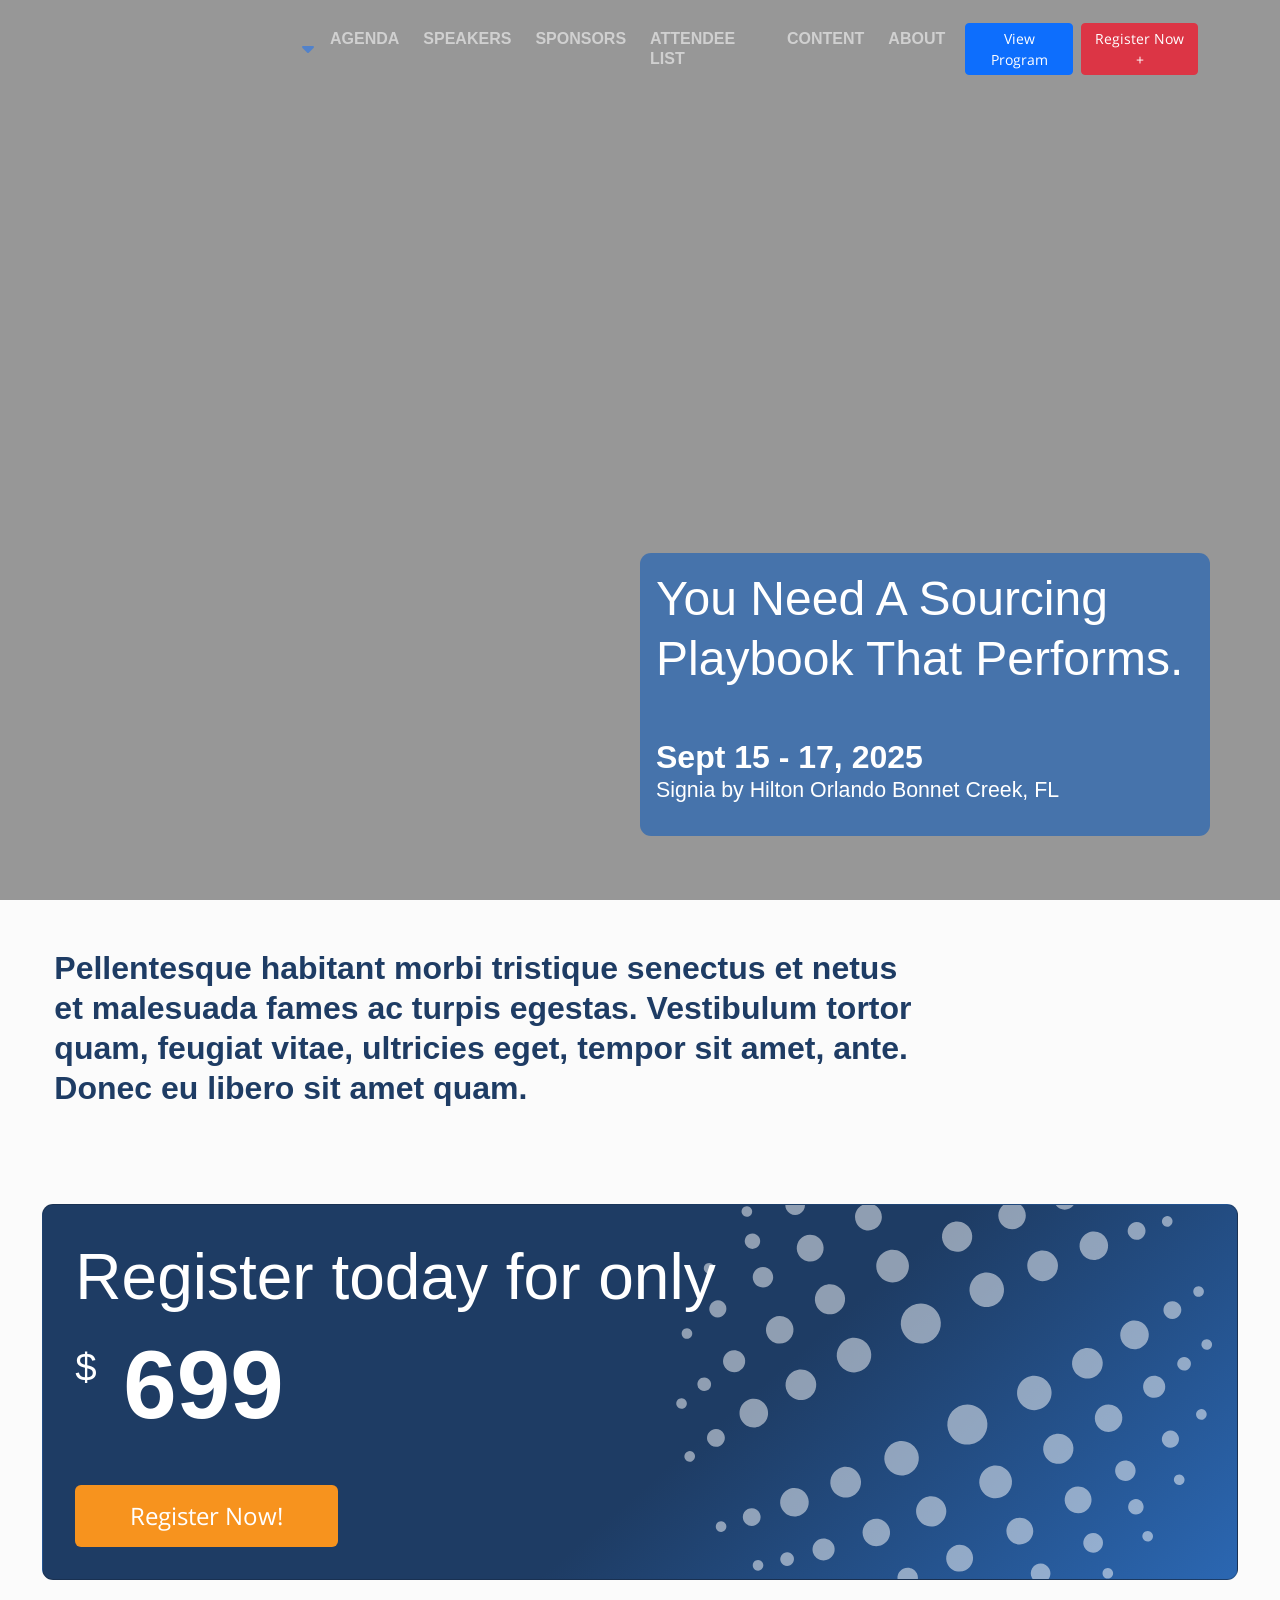
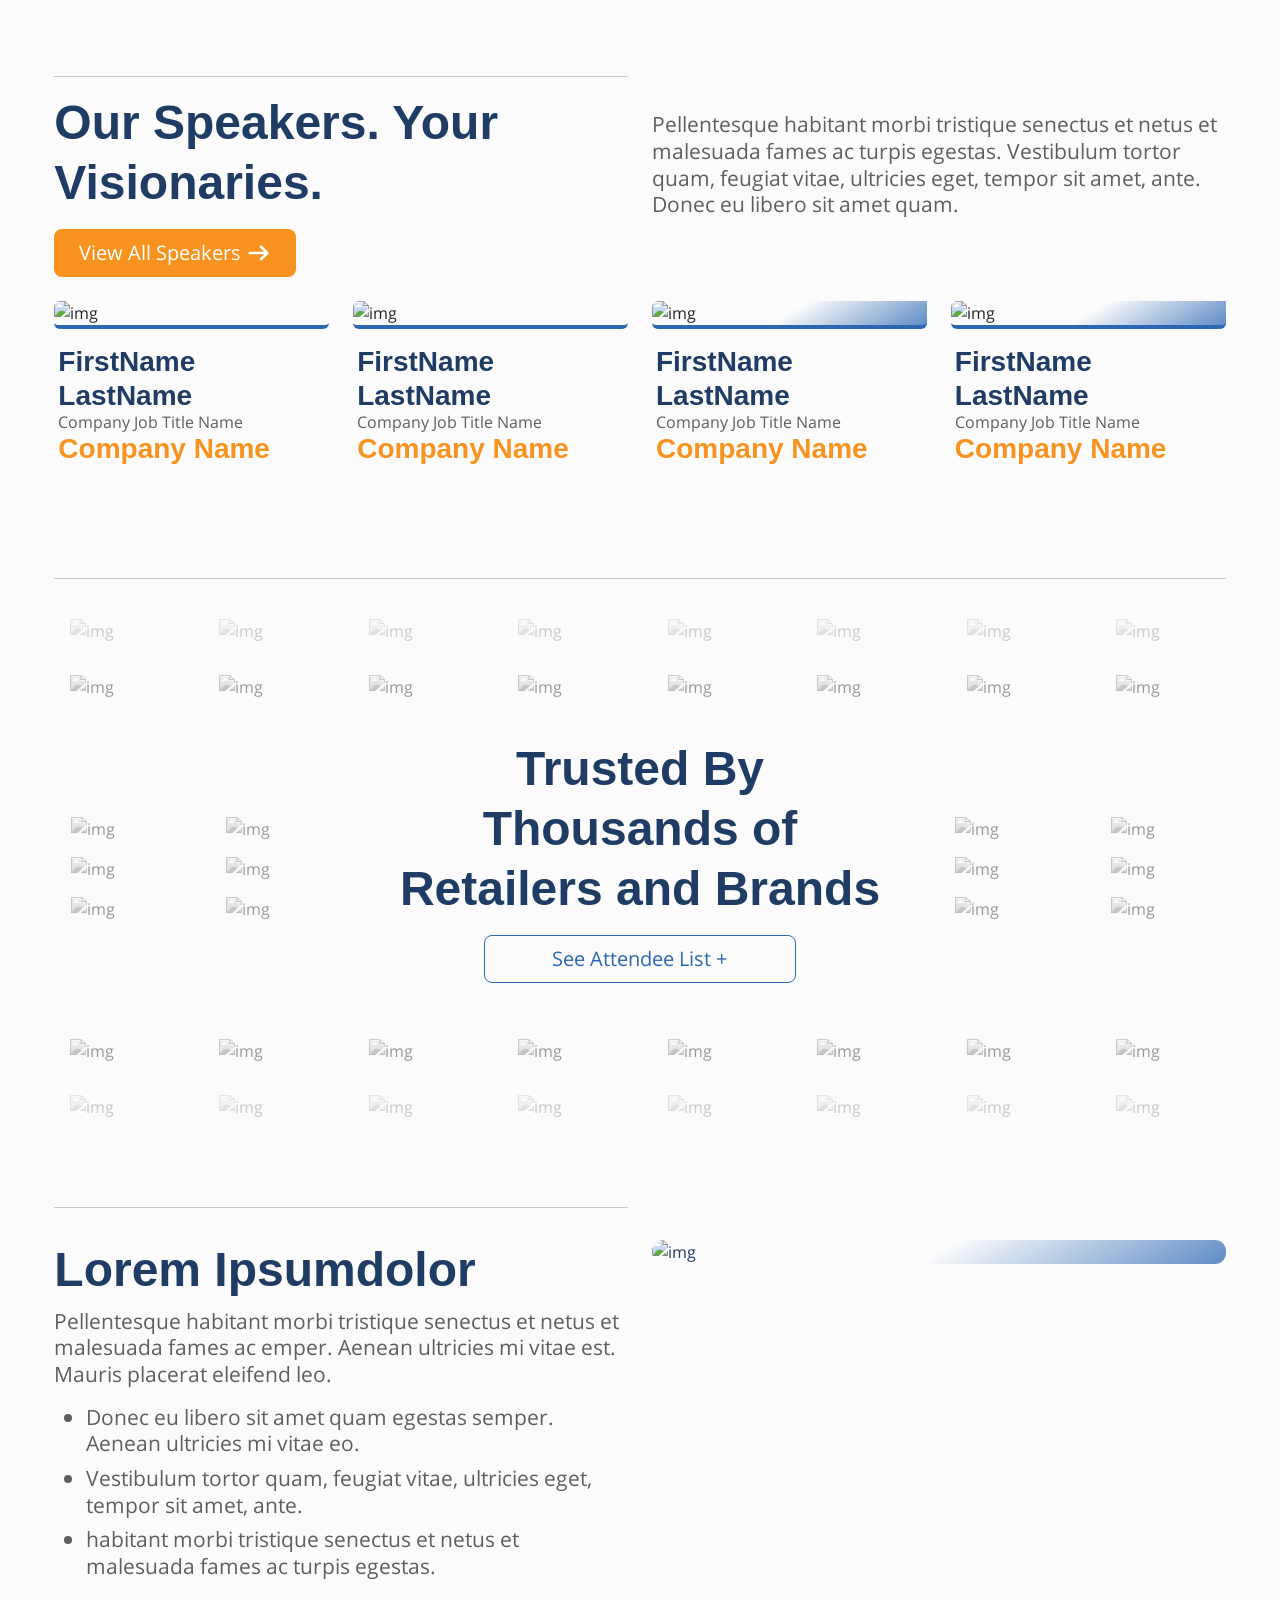
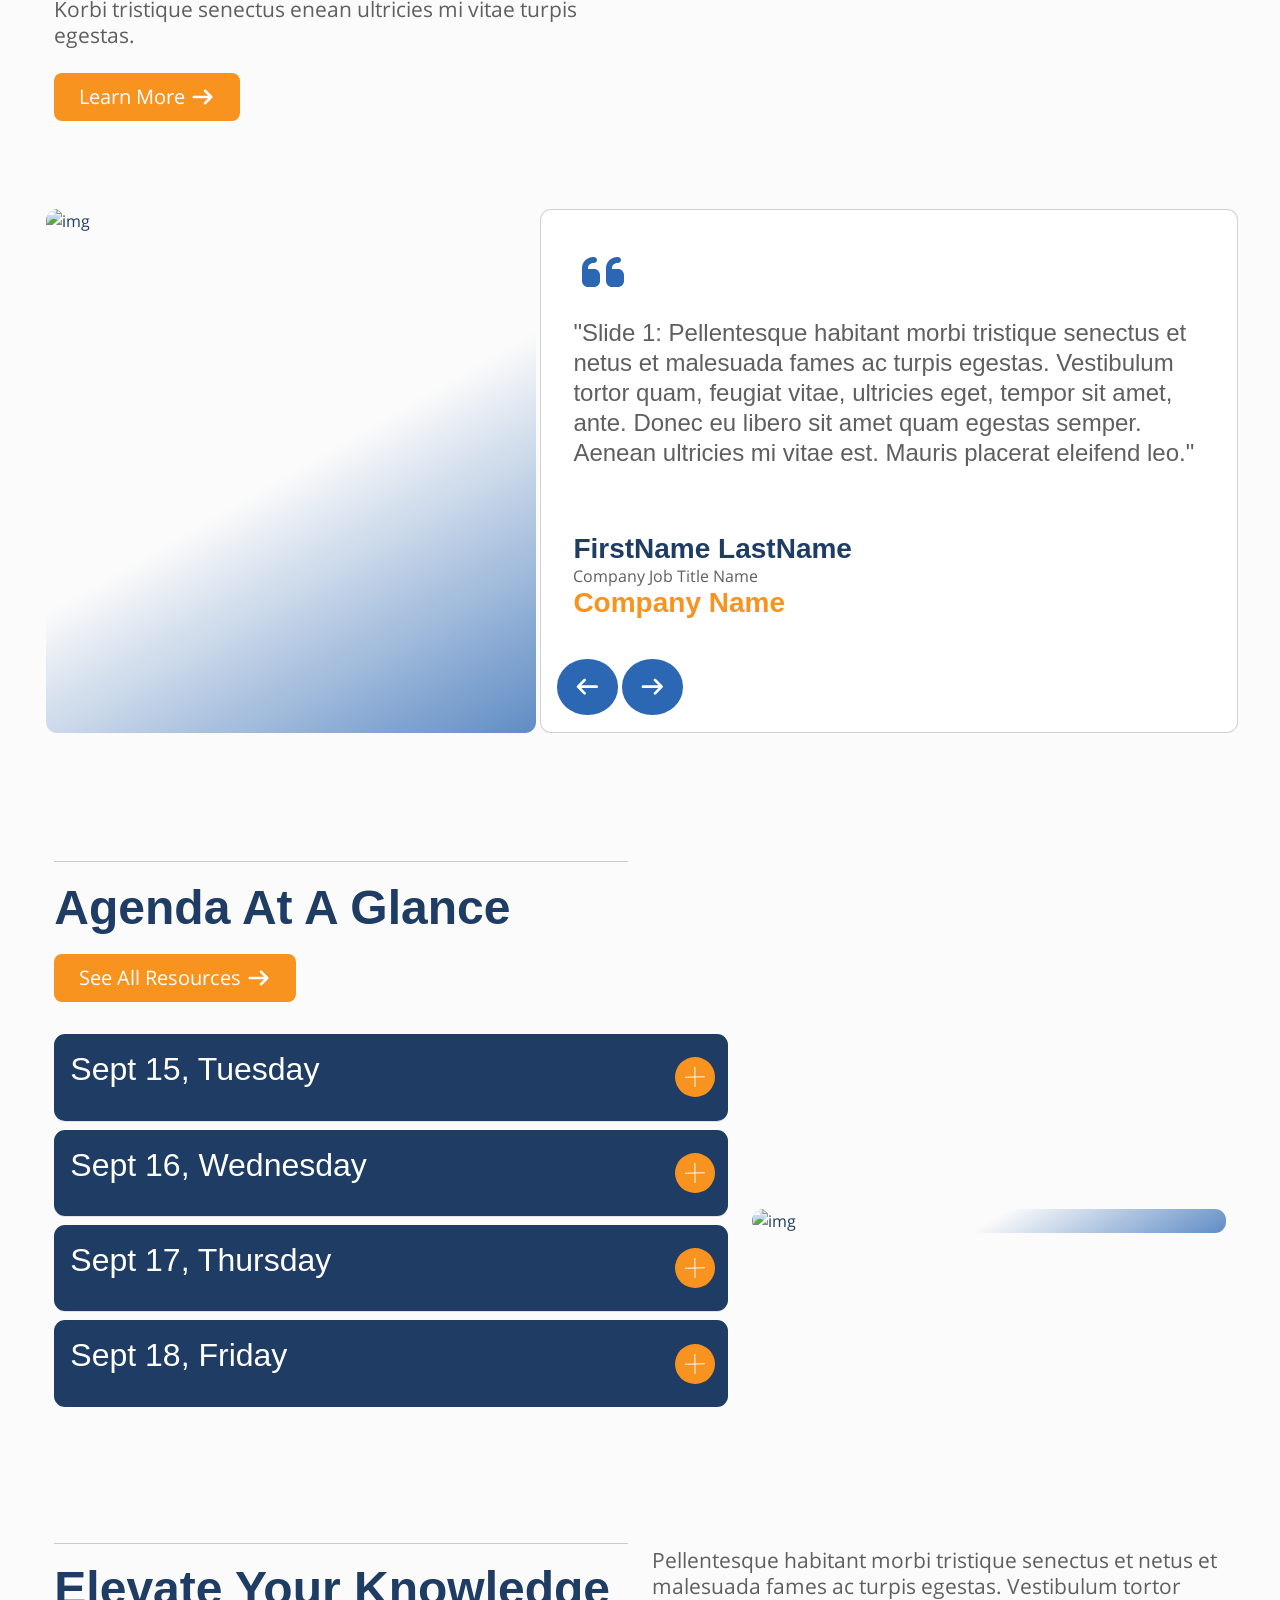
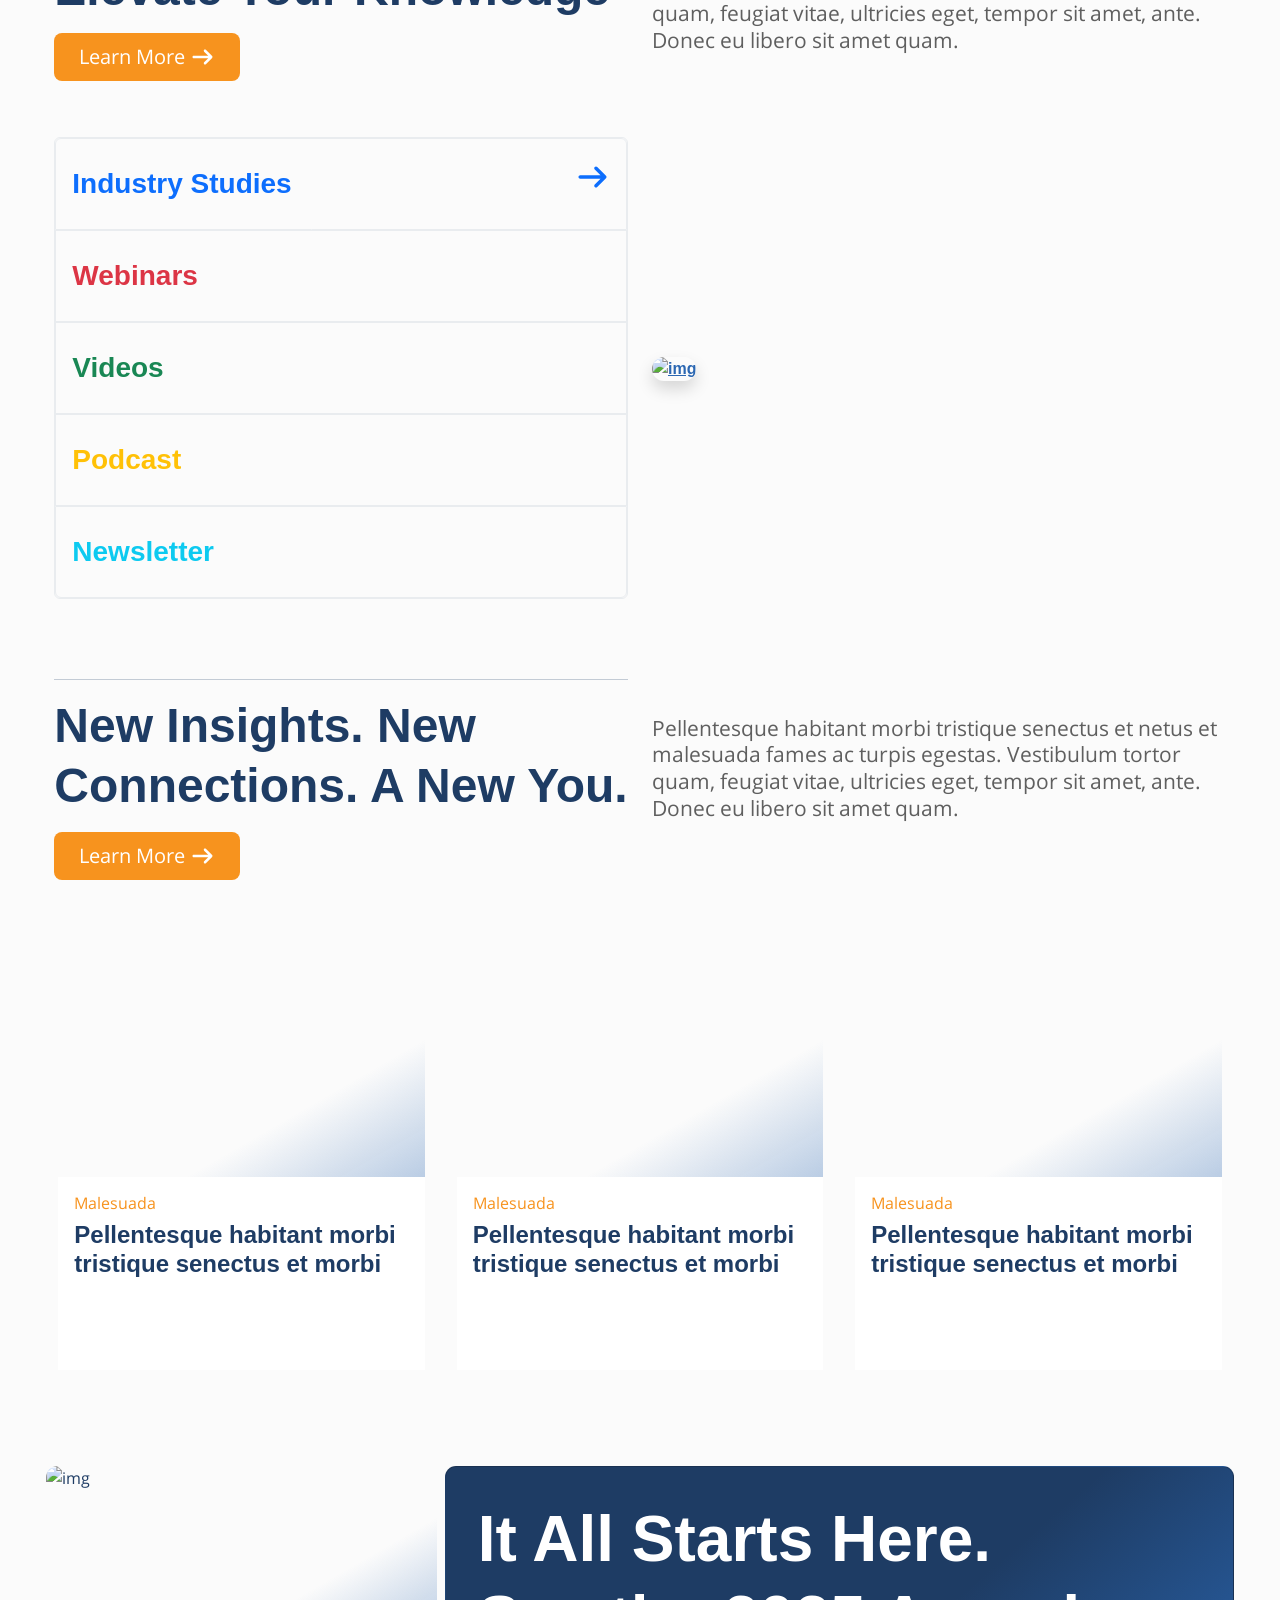
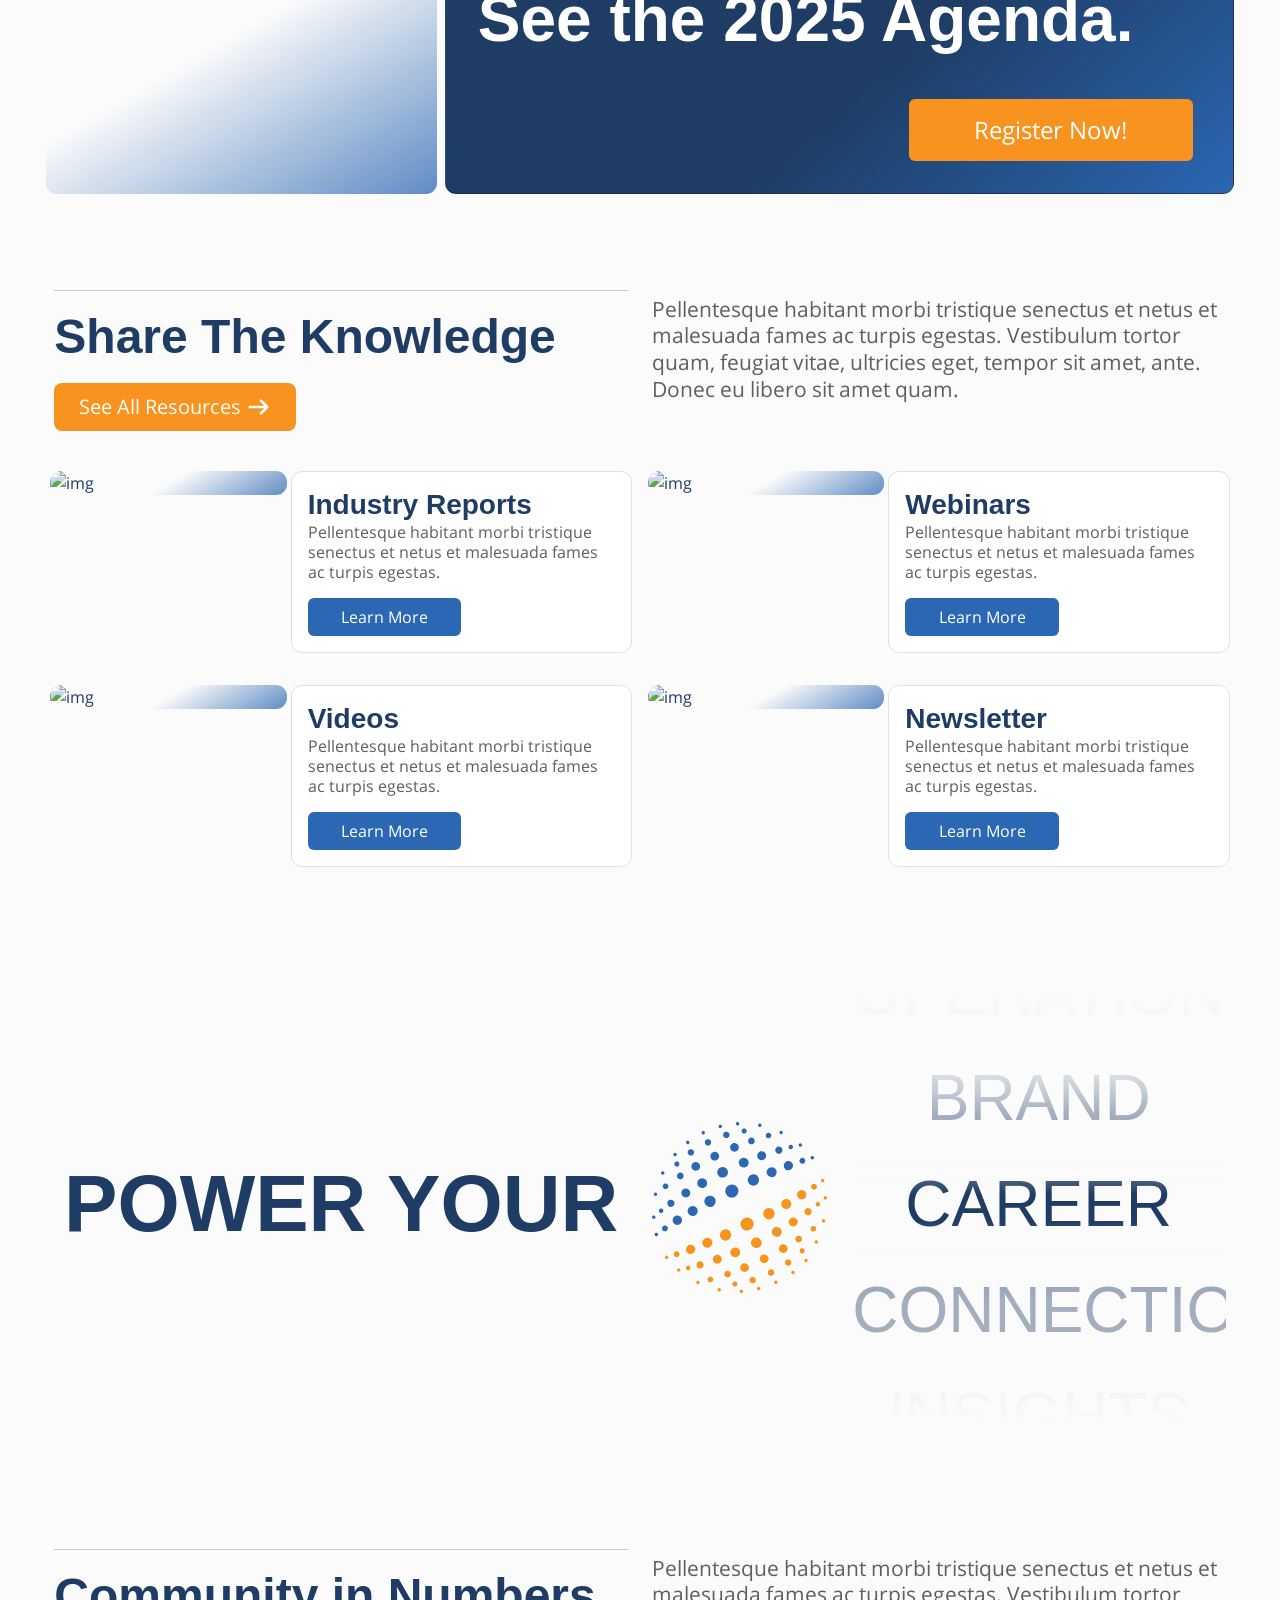
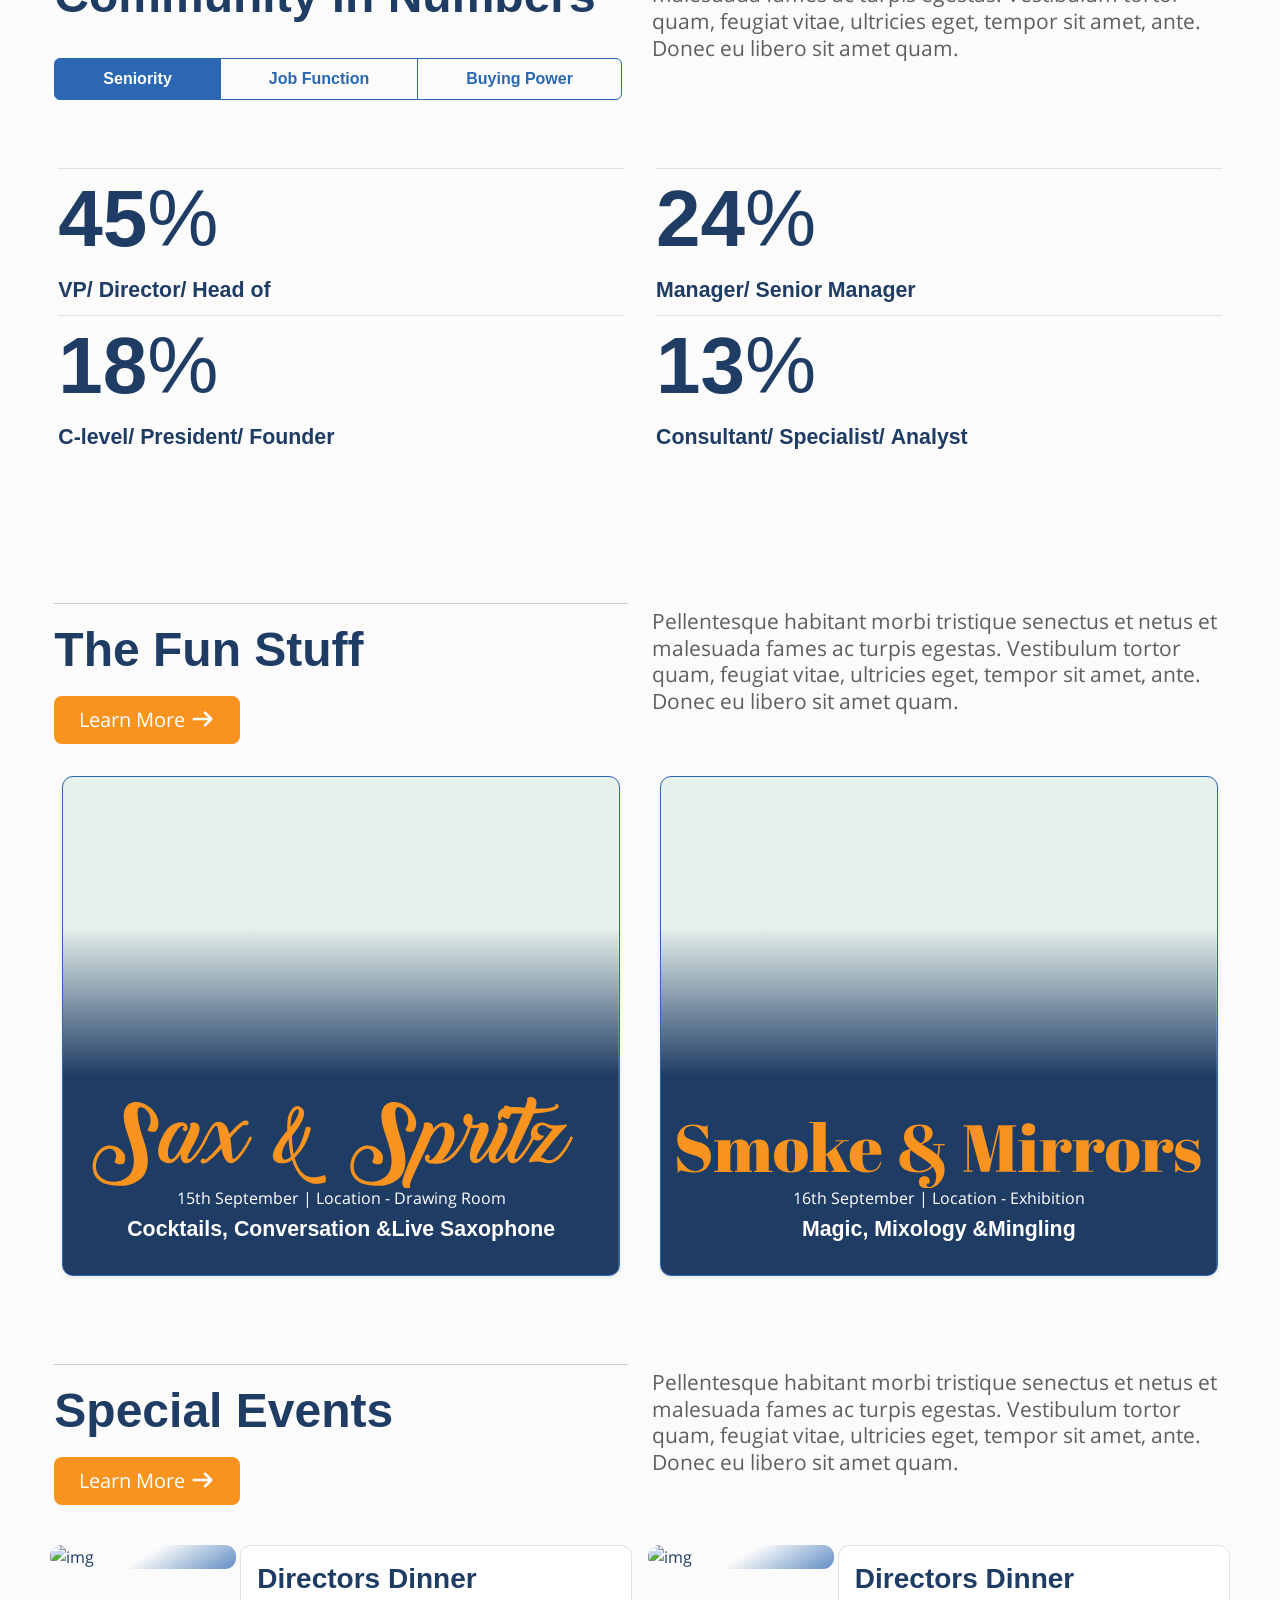
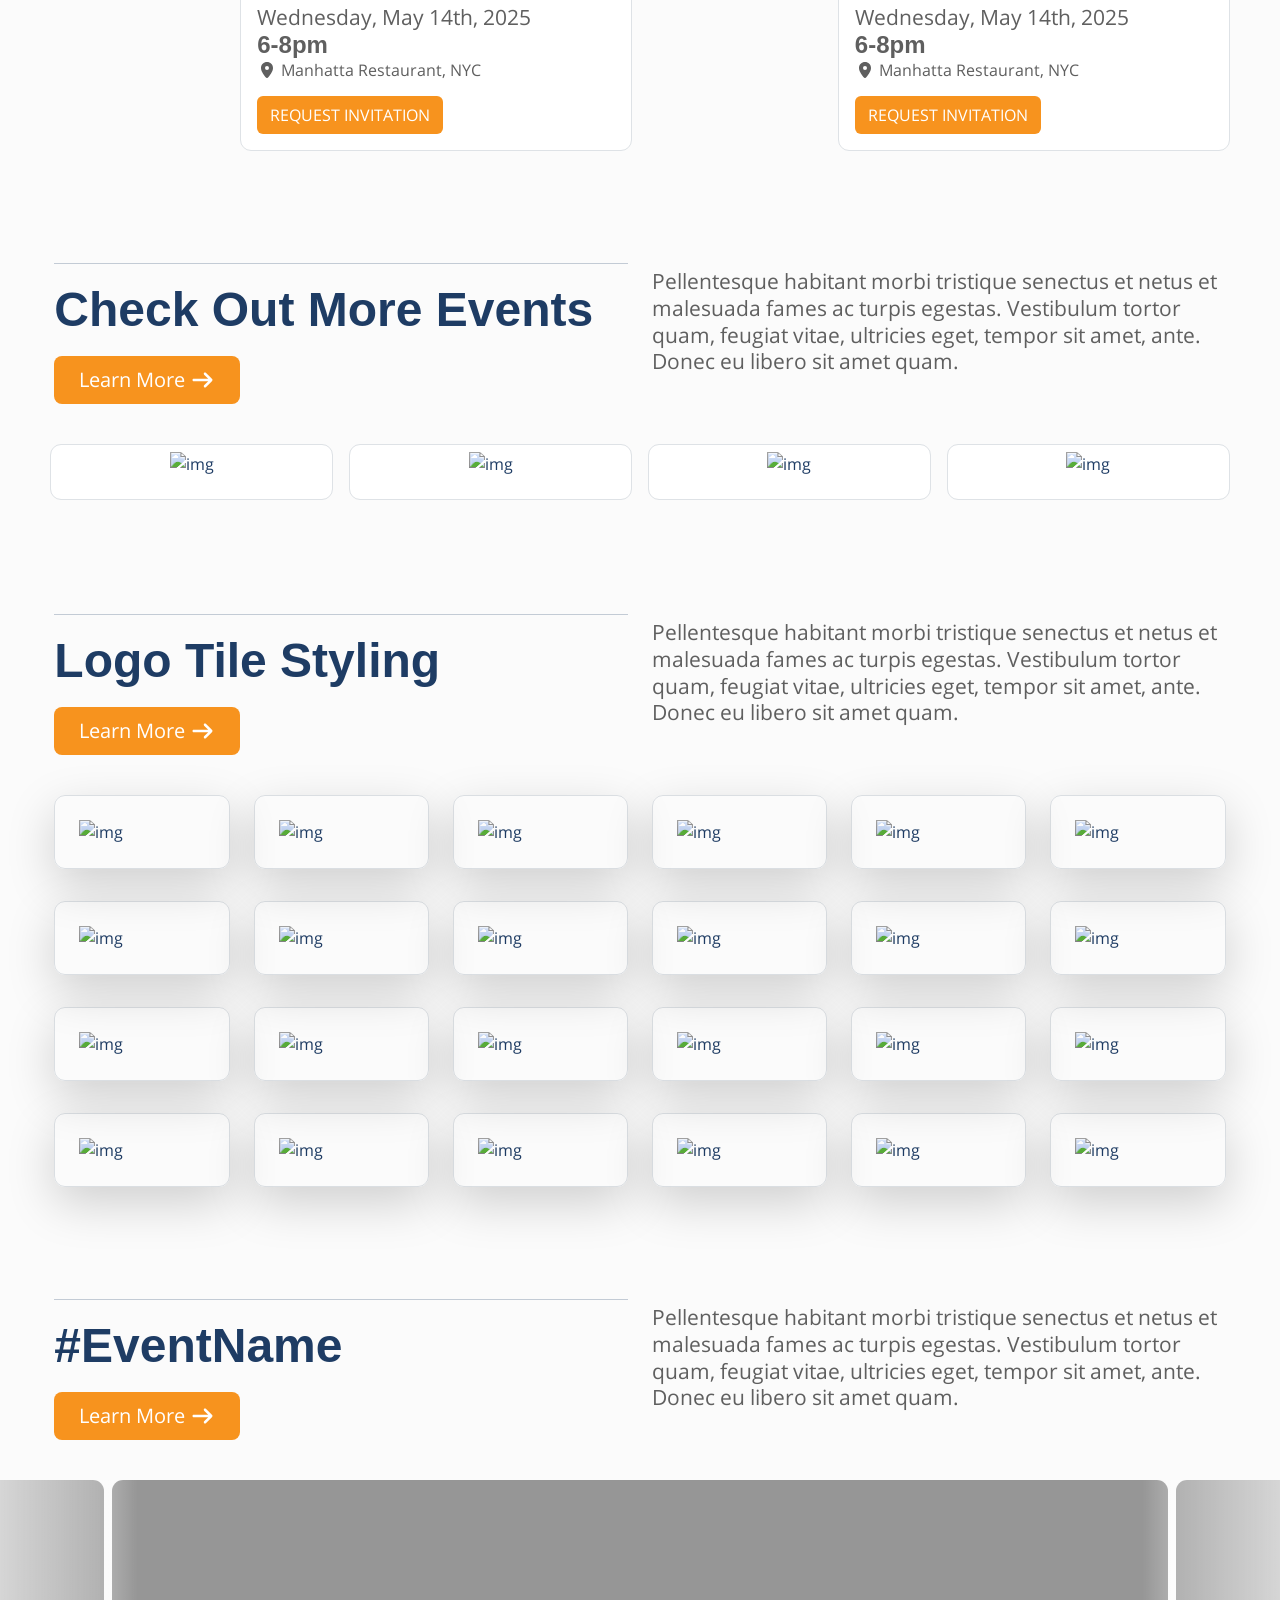
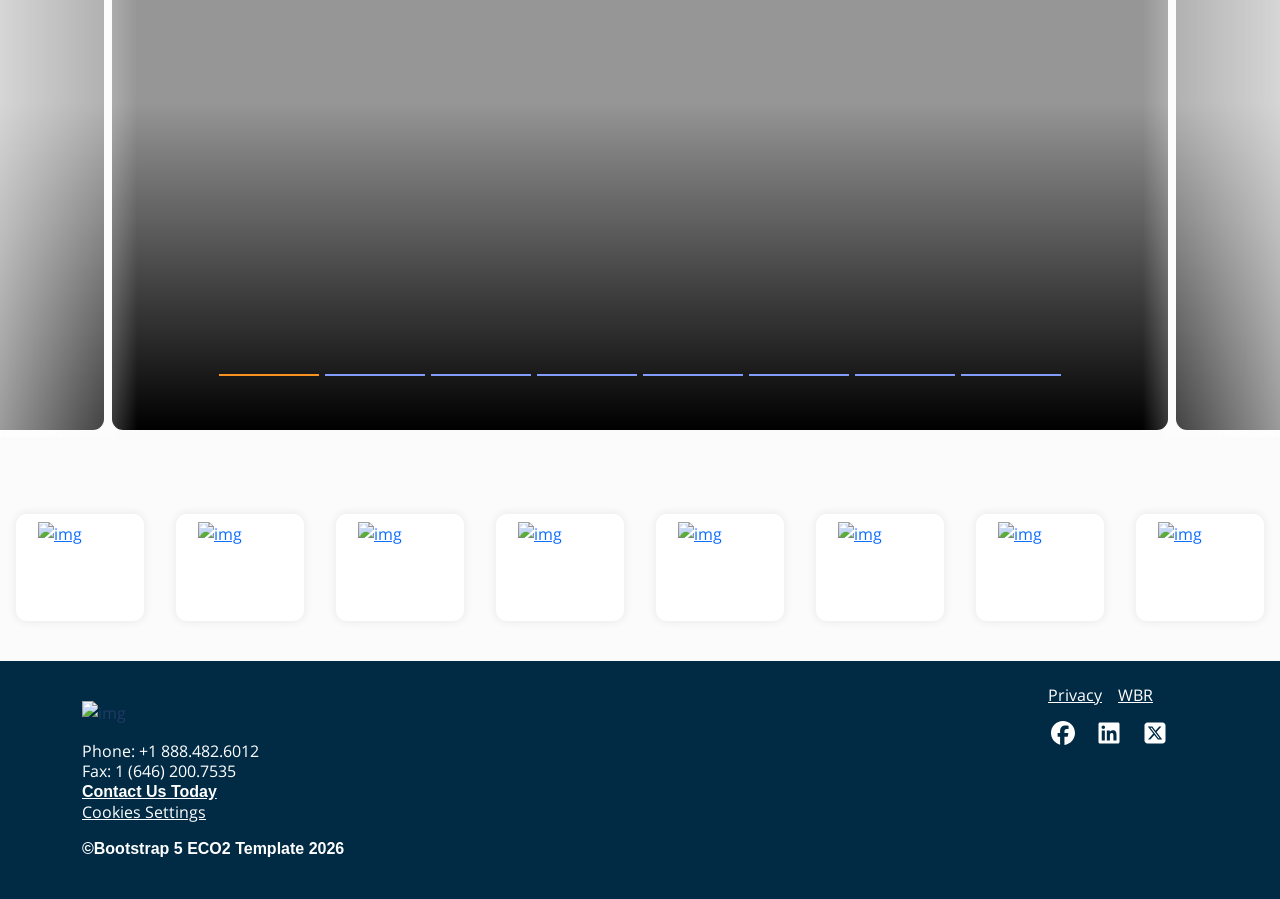
==== commit 587668fe: "Restructure #eco-primary-nav into 3 Bootstrap flex sections Splits the primary nav into logo+caret, " ====
--- a/index.html
+++ b/index.html
@@ -95,14 +95,36 @@
         </div>
         <nav id="eco-primary-nav" class="navbar navbar-expand-lg fixed-top py-3 px-md-0 px-4  navbar-dark bg-transparent">
             <div class="container">
-                <a href="index.php" class="navbar-brand">Bootstrap 5 ECO2 Template</a>
-                <button class="navbar-toggler" type="button" data-bs-toggle="collapse" data-bs-target="#primary-nav" aria-controls="primary-nav" aria-expanded="false" aria-label="Toggle navigation">
-                    <span class="navbar-toggler-icon"></span>
-                </button>
-                <div class="navbar-collapse collapse mt-3 mt-md-0" id="primary-nav" style="">
-                    <ul class="navbar-nav ms-md-auto">
-                        <li class="nav-item dropdown text-center text-md-left">
-                            <a class="nav-link dropdown-toggle mx-0 mx-md-1 text-uppercase fw-semibold" href="#" data-bs-toggle="dropdown" aria-expanded="false">Agenda</a>
+
+                <!-- Col 1: Logo + cross-event dropdown caret -->
+                <div class="d-flex align-items-center eco-nav-col eco-nav-col-logo">
+                    <a href="index.php" class="navbar-brand">Bootstrap 5 ECO2 Template</a>
+                </div>
+
+                <!-- Col 3: CTAs + mobile toggler (stays on the logo's row; reordered after nav items at lg+) -->
+                <div class="d-flex align-items-center order-lg-3 eco-nav-col eco-nav-col-ctas">
+                    <ul class="navbar-nav flex-row">
+                        <li class="nav-item ms-2">
+                            <a class="nav-link p-0" href="#">
+                                <span class="btn btn-sm btn-primary d-block  text-white">View Program</span>
+                            </a>
+                        </li>
+                        <li class="nav-item ms-2">
+                            <a class="nav-link p-0" href="#">
+                                <span class="btn btn-sm btn-danger d-block   text-white">Register Now +</span>
+                            </a>
+                        </li>
+                    </ul>
+                    <button class="navbar-toggler ms-3" type="button" data-bs-toggle="collapse" data-bs-target="#primary-nav" aria-controls="primary-nav" aria-expanded="false" aria-label="Toggle navigation">
+                        <span class="navbar-toggler-icon"></span>
+                    </button>
+                </div>
+
+                <!-- Col 2: Navigation items (own row below lg, inline between Col 1 and Col 3 at lg+) -->
+                <div class="navbar-collapse collapse mt-3 mt-lg-0 eco-nav-col eco-nav-col-items" id="primary-nav" style="">
+                    <ul class="navbar-nav mx-lg-auto">
+                        <li class="nav-item dropdown text-center text-lg-start">
+                            <a class="nav-link dropdown-toggle mx-0 mx-lg-1 text-uppercase fw-semibold" href="#" data-bs-toggle="dropdown" aria-expanded="false">Agenda</a>
                             <ul class="dropdown-menu">
                                 <li class="my-1">
                                     <a class="dropdown-item" href="#">Download Agenda</a>
@@ -112,8 +134,8 @@
                                 </li>
                             </ul>
                         </li>
-                        <li class="nav-item dropdown text-center text-md-left">
-                            <a class="nav-link dropdown-toggle mx-0 mx-md-1 text-uppercase fw-semibold" href="#" data-bs-toggle="dropdown" aria-expanded="false">Speakers</a>
+                        <li class="nav-item dropdown text-center text-lg-start">
+                            <a class="nav-link dropdown-toggle mx-0 mx-lg-1 text-uppercase fw-semibold" href="#" data-bs-toggle="dropdown" aria-expanded="false">Speakers</a>
                             <ul class="dropdown-menu">
                                 <li class="my-1">
                                     <a class="dropdown-item" href="#">Our Speakers</a>
@@ -123,8 +145,8 @@
                                 </li>
                             </ul>
                         </li>
-                        <li class="nav-item dropdown text-center text-md-left">
-                            <a class="nav-link dropdown-toggle mx-0 mx-md-1 text-uppercase fw-semibold" href="#" data-bs-toggle="dropdown" aria-expanded="false">Sponsors</a>
+                        <li class="nav-item dropdown text-center text-lg-start">
+                            <a class="nav-link dropdown-toggle mx-0 mx-lg-1 text-uppercase fw-semibold" href="#" data-bs-toggle="dropdown" aria-expanded="false">Sponsors</a>
                             <ul class="dropdown-menu">
                                 <li class="my-1">
                                     <a class="dropdown-item" href="sponsors.php">Our Sponsors</a>
@@ -134,11 +156,11 @@
                                 </li>
                             </ul>
                         </li>
-                        <li class="nav-item dropdown text-center text-md-left">
-                            <a class="nav-link mx-0 mx-md-1 text-uppercase fw-semibold" href="#" data-bs-toggle="dropdown" aria-expanded="false">Attendee List</a>
+                        <li class="nav-item dropdown text-center text-lg-start">
+                            <a class="nav-link mx-0 mx-lg-1 text-uppercase fw-semibold" href="#" data-bs-toggle="dropdown" aria-expanded="false">Attendee List</a>
                         </li>
-                        <li class="nav-item dropdown text-center text-md-left">
-                            <a class="nav-link dropdown-toggle mx-0 mx-md-1 text-uppercase fw-semibold" href="#" data-bs-toggle="dropdown" aria-expanded="false">Content</a>
+                        <li class="nav-item dropdown text-center text-lg-start">
+                            <a class="nav-link dropdown-toggle mx-0 mx-lg-1 text-uppercase fw-semibold" href="#" data-bs-toggle="dropdown" aria-expanded="false">Content</a>
                             <ul class="dropdown-menu">
                                 <li class="my-1">
                                     <a class="dropdown-item" href="#">Downloads</a>
@@ -157,8 +179,8 @@
                                 </li>
                             </ul>
                         </li>
-                        <li class="nav-item dropdown text-center text-md-left">
-                            <a class="nav-link dropdown-toggle mx-0 mx-md-1 text-uppercase fw-semibold" href="#" data-bs-toggle="dropdown" aria-expanded="false">About</a>
+                        <li class="nav-item dropdown text-center text-lg-start">
+                            <a class="nav-link dropdown-toggle mx-0 mx-lg-1 text-uppercase fw-semibold" href="#" data-bs-toggle="dropdown" aria-expanded="false">About</a>
                             <ul class="dropdown-menu">
                                 <li class="my-1">
                                     <a class="dropdown-item" href="#">About Us</a>
@@ -172,19 +194,8 @@
                             </ul>
                         </li>
                     </ul>
-                    <ul class="navbar-nav ms-md-auto">
-                        <li class="nav-item text-center text-md-left">
-                            <a class="nav-link" href="#">
-                                <span class="btn btn-sm btn-primary d-block  text-white">View Program</span>
-                            </a>
-                        </li>
-                        <li class="nav-item text-center text-md-left">
-                            <a class="nav-link" href="#">
-                                <span class="btn btn-sm btn-danger d-block   text-white">Register Now +</span>
-                            </a>
-                        </li>
-                    </ul>
-                </div>
+                </div>
+
             </div>
         </nav>
     </header>
--- a/css/base.css
+++ b/css/base.css
@@ -28,7 +28,14 @@
  
  
 /********************************
- Primary Navigation 
+ Primary Navigation
+
+ 3 flex sections inside #eco-primary-nav .container, in DOM order:
+   .eco-nav-col-logo  - logo + cross-event caret (col 1)
+   .eco-nav-col-ctas  - CTA buttons + mobile toggler (col 3, reordered via order-lg-3)
+   .eco-nav-col-items - #primary-nav collapse, nav item dropdowns (col 2)
+ Row splitting below lg and column widths/order above lg are handled entirely
+ by Bootstrap's navbar-expand-lg + order-lg-3 utilities - no custom breakpoints here.
 ********************************/
 
 /* Primary Nav Logo */
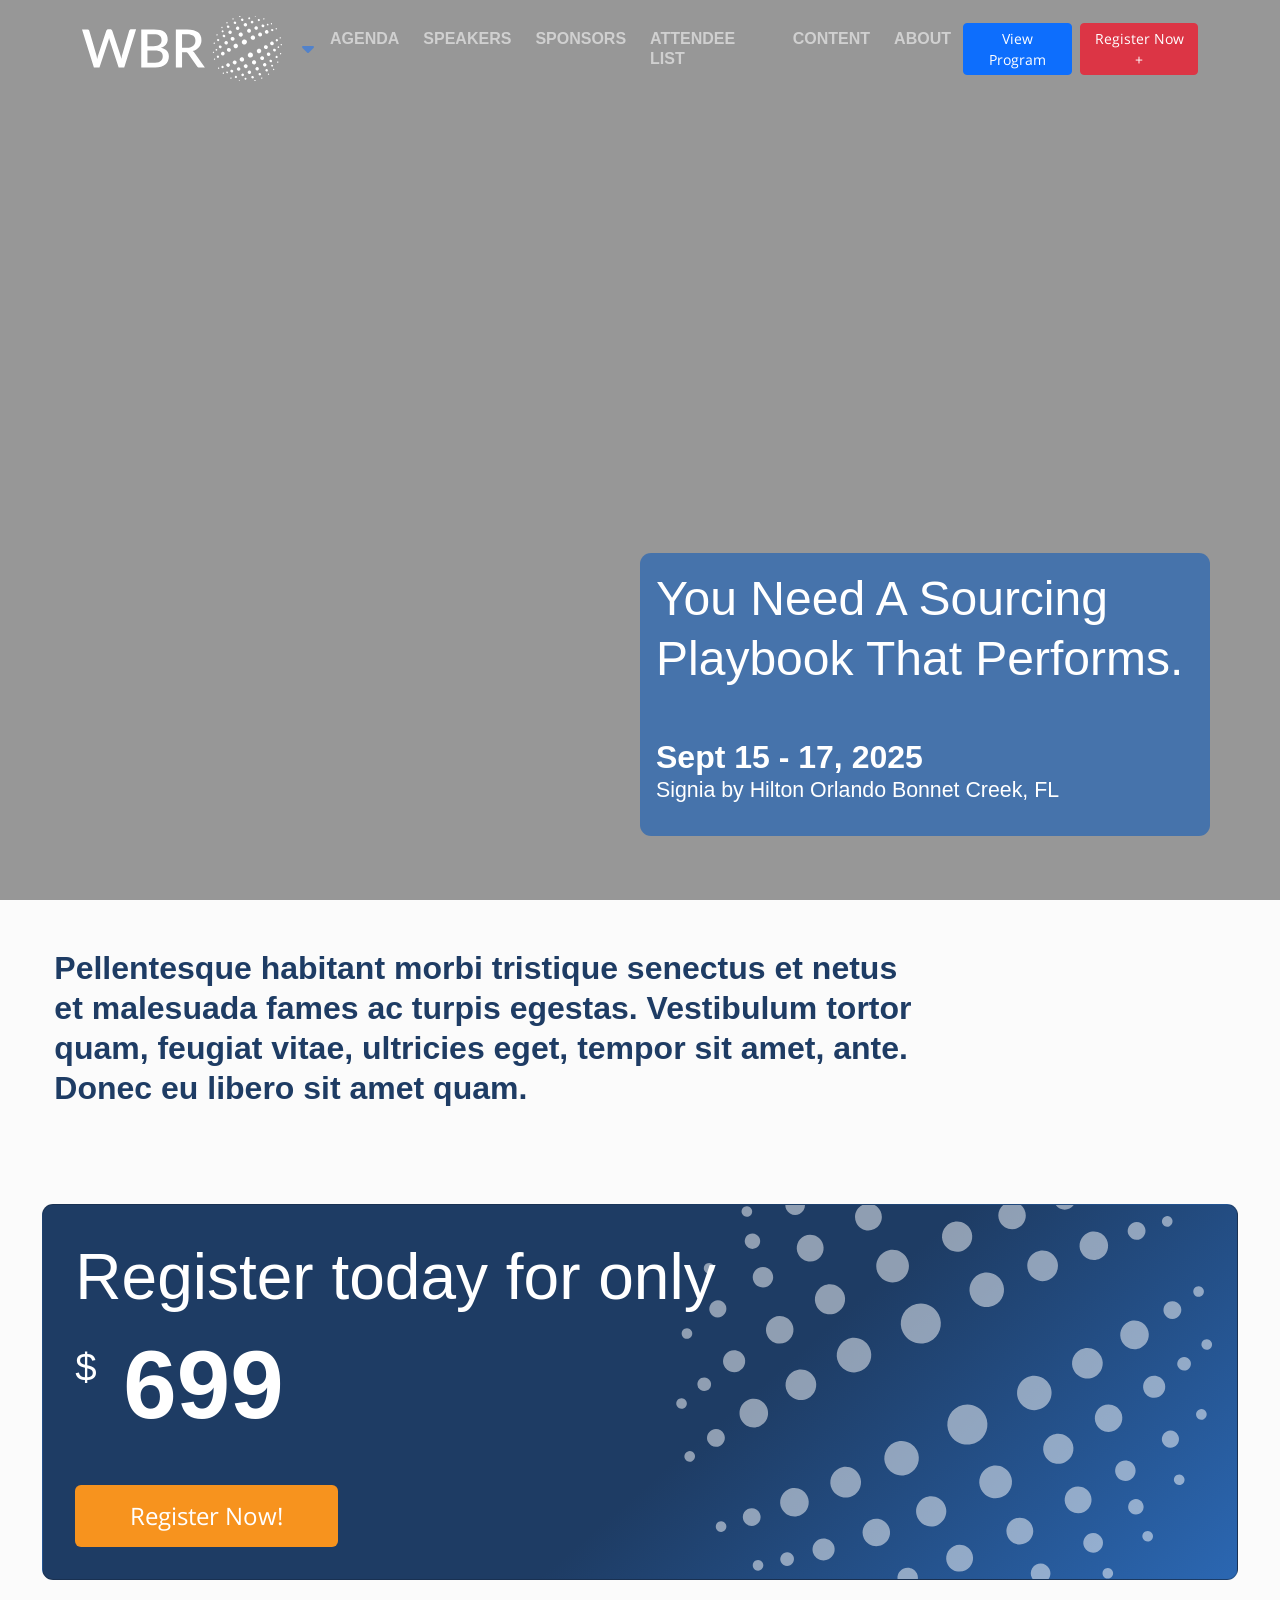
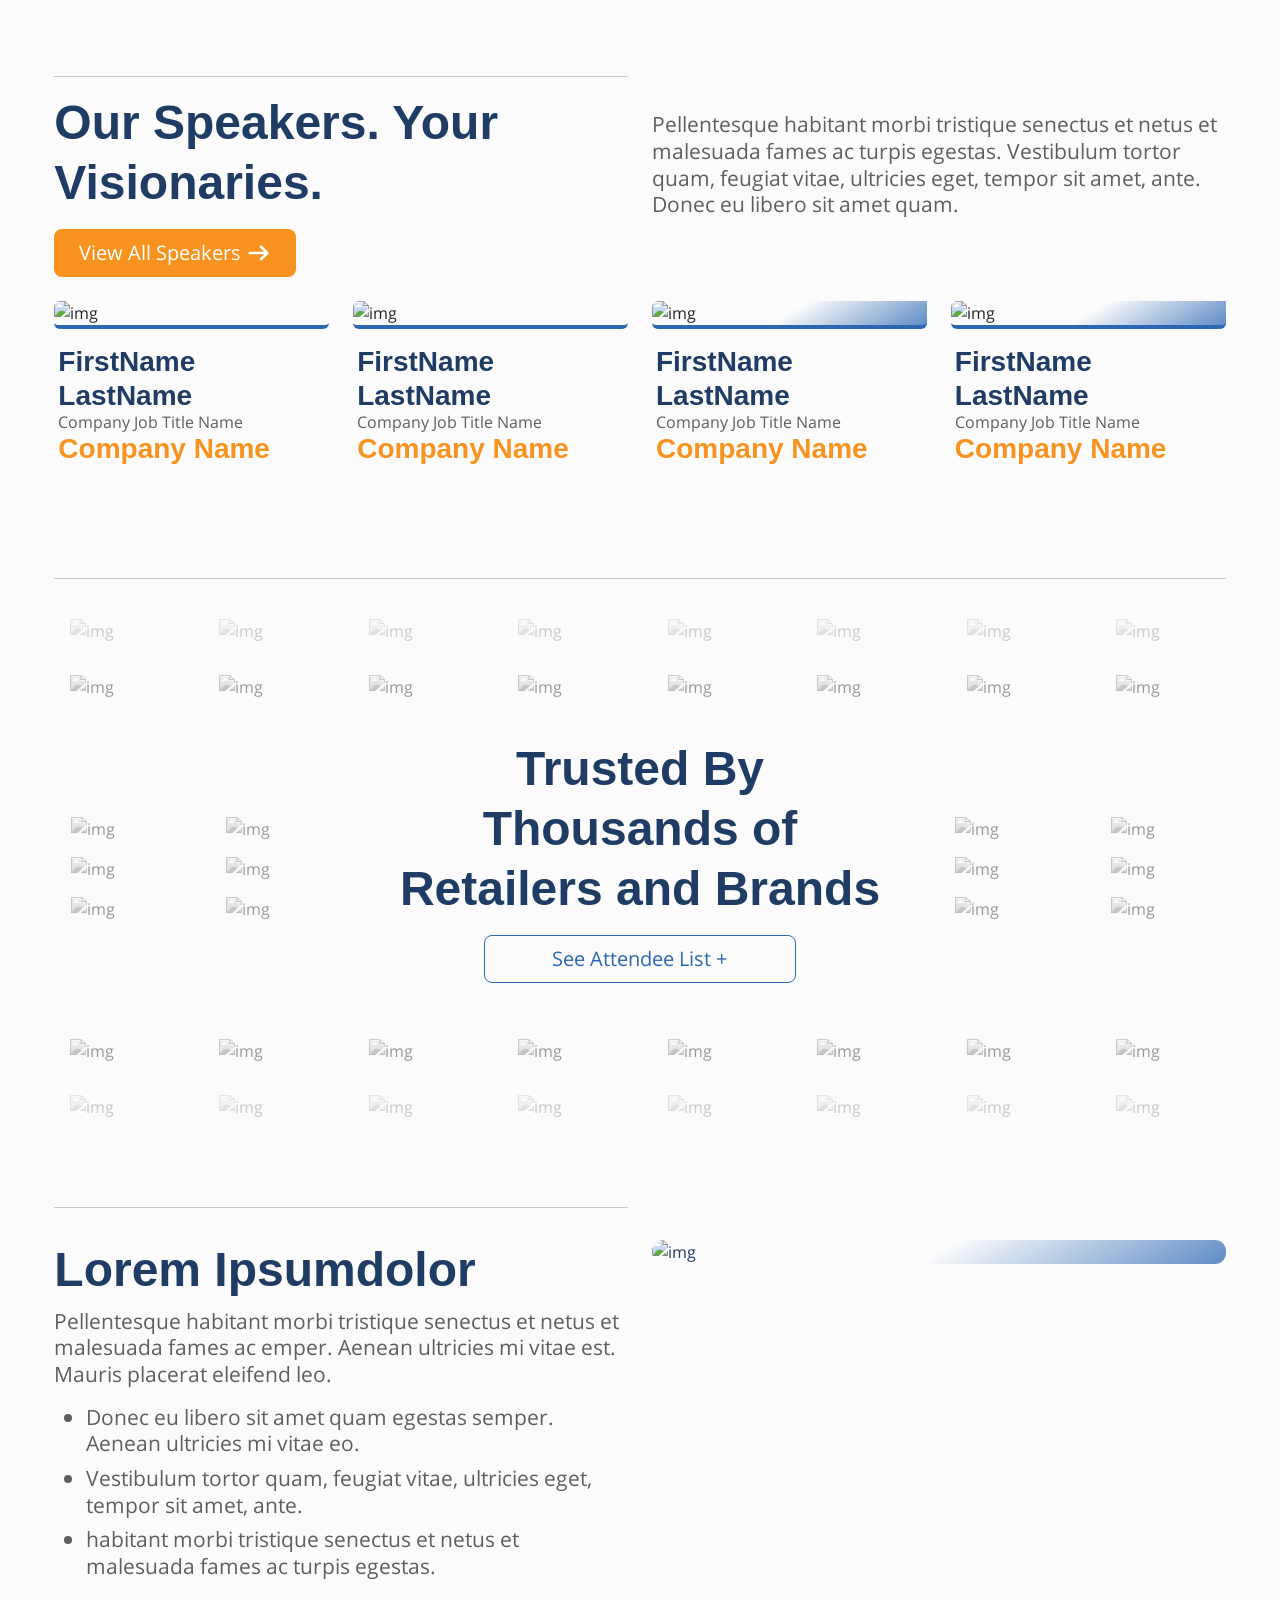
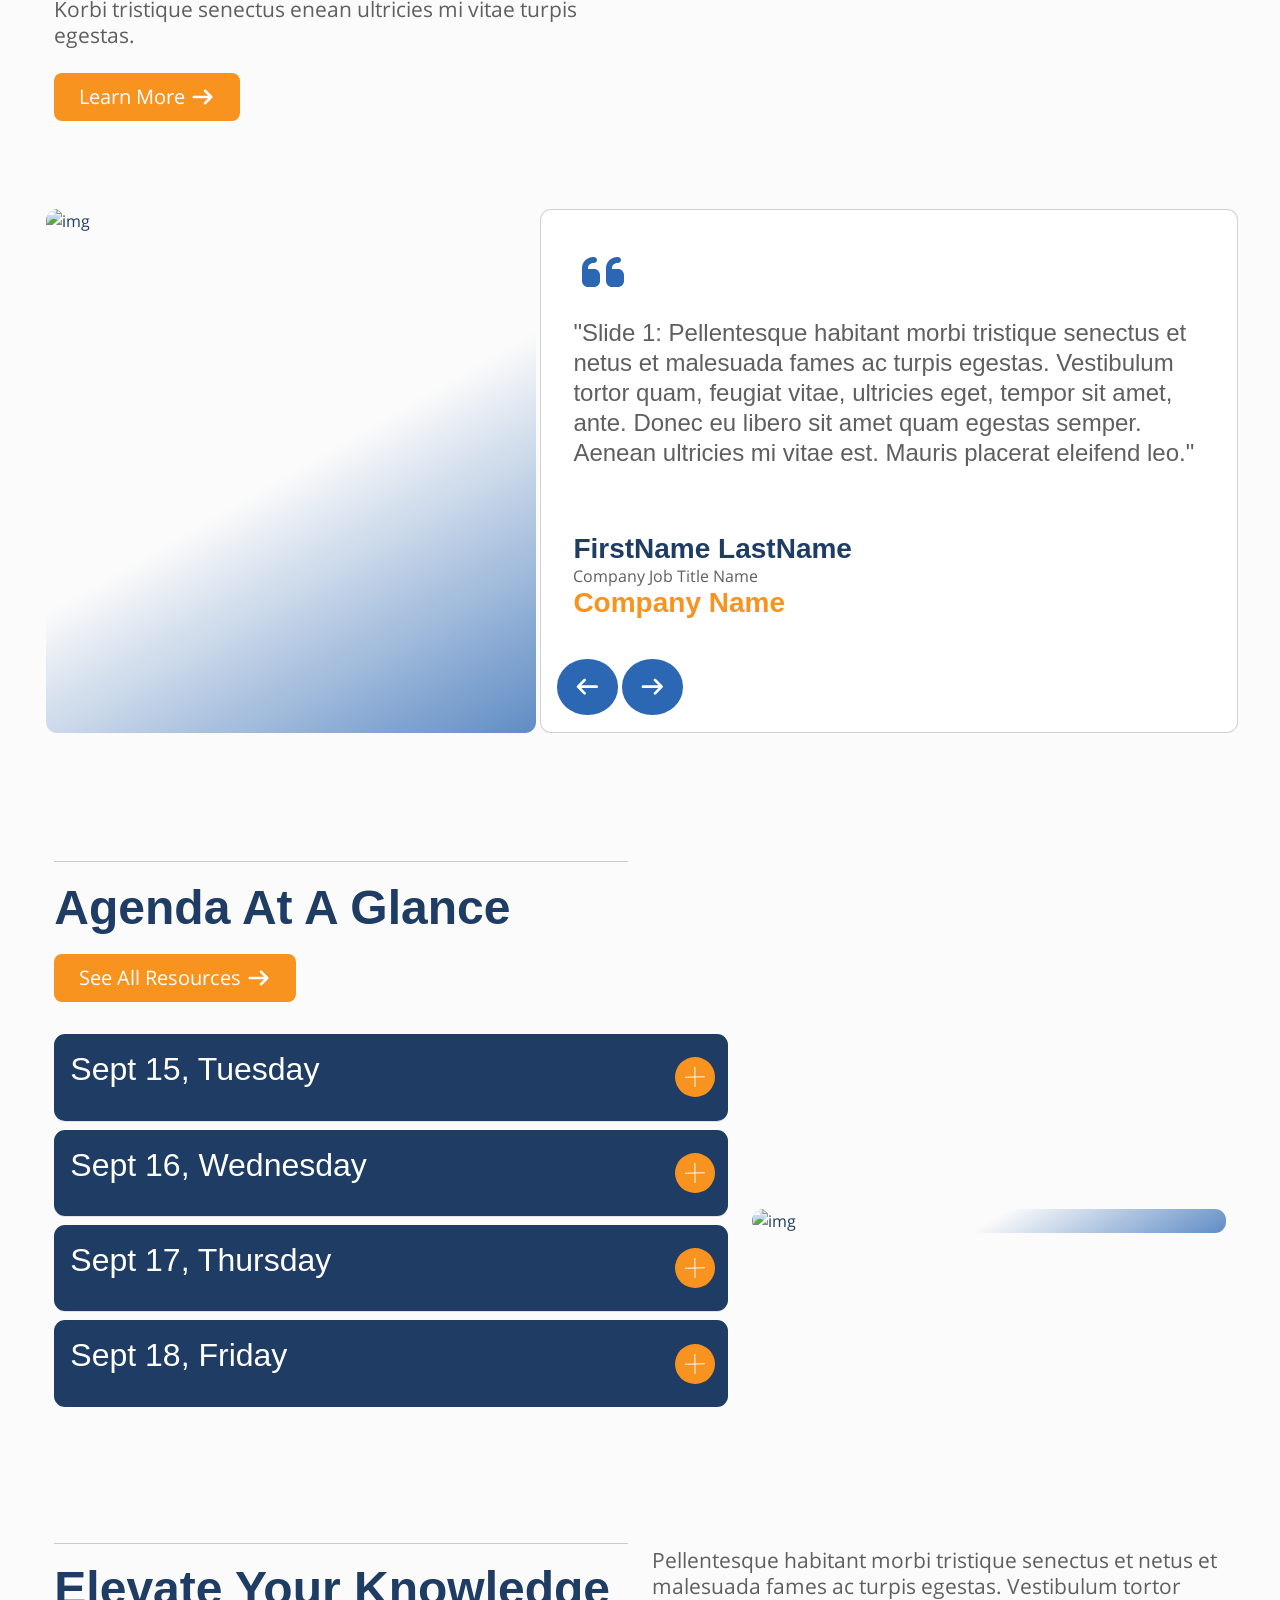
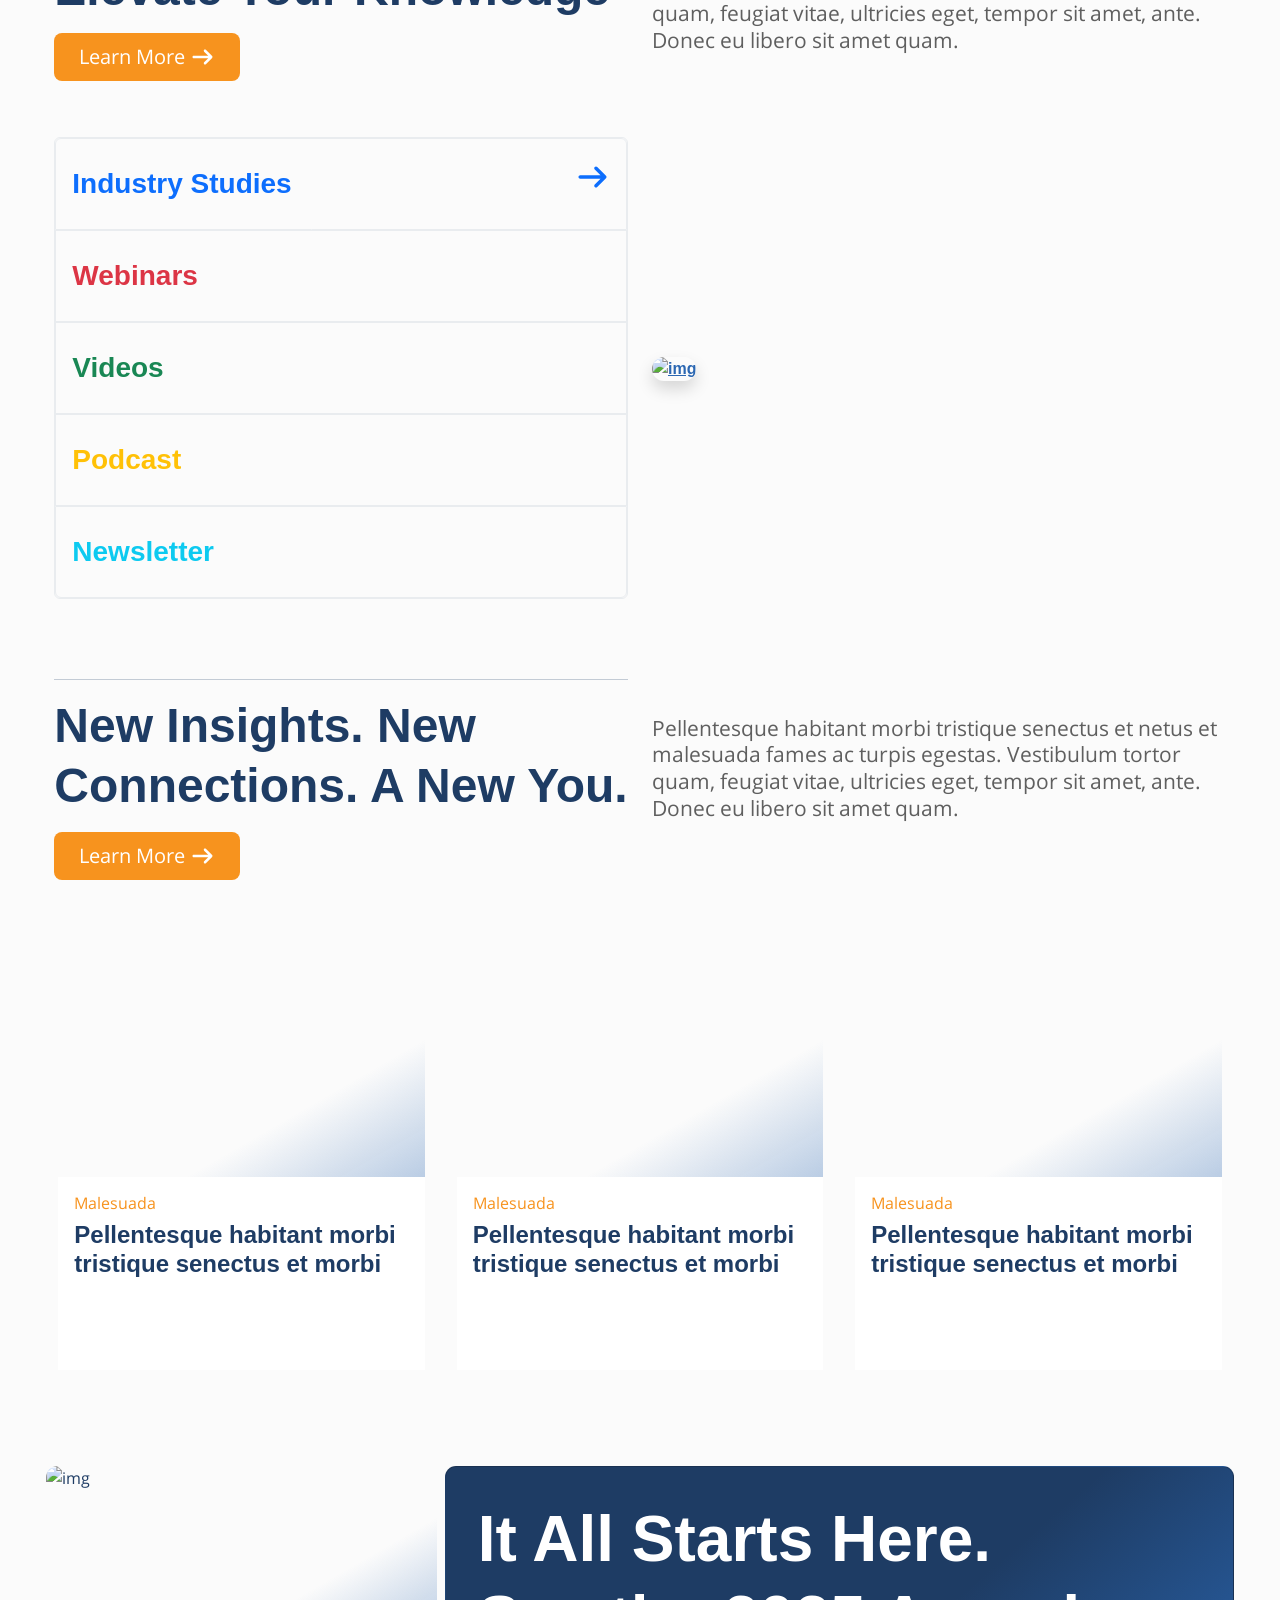
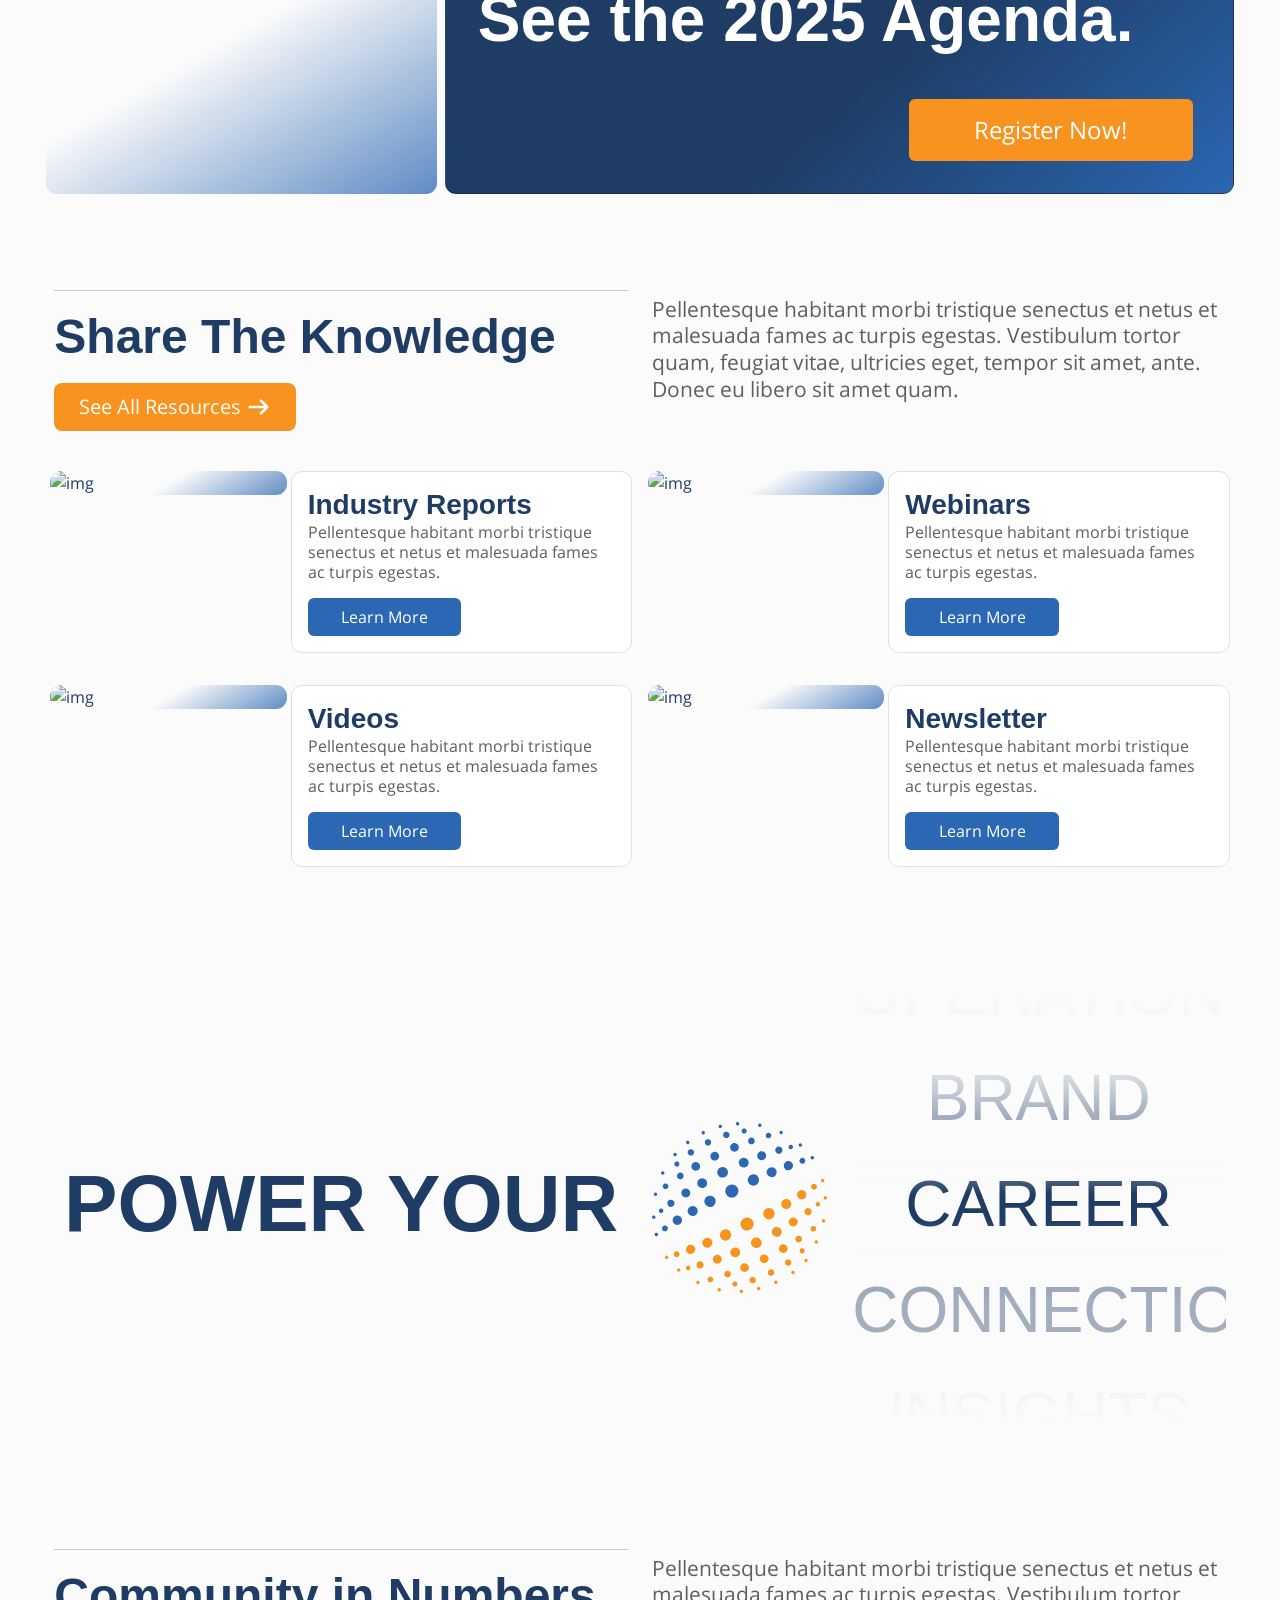
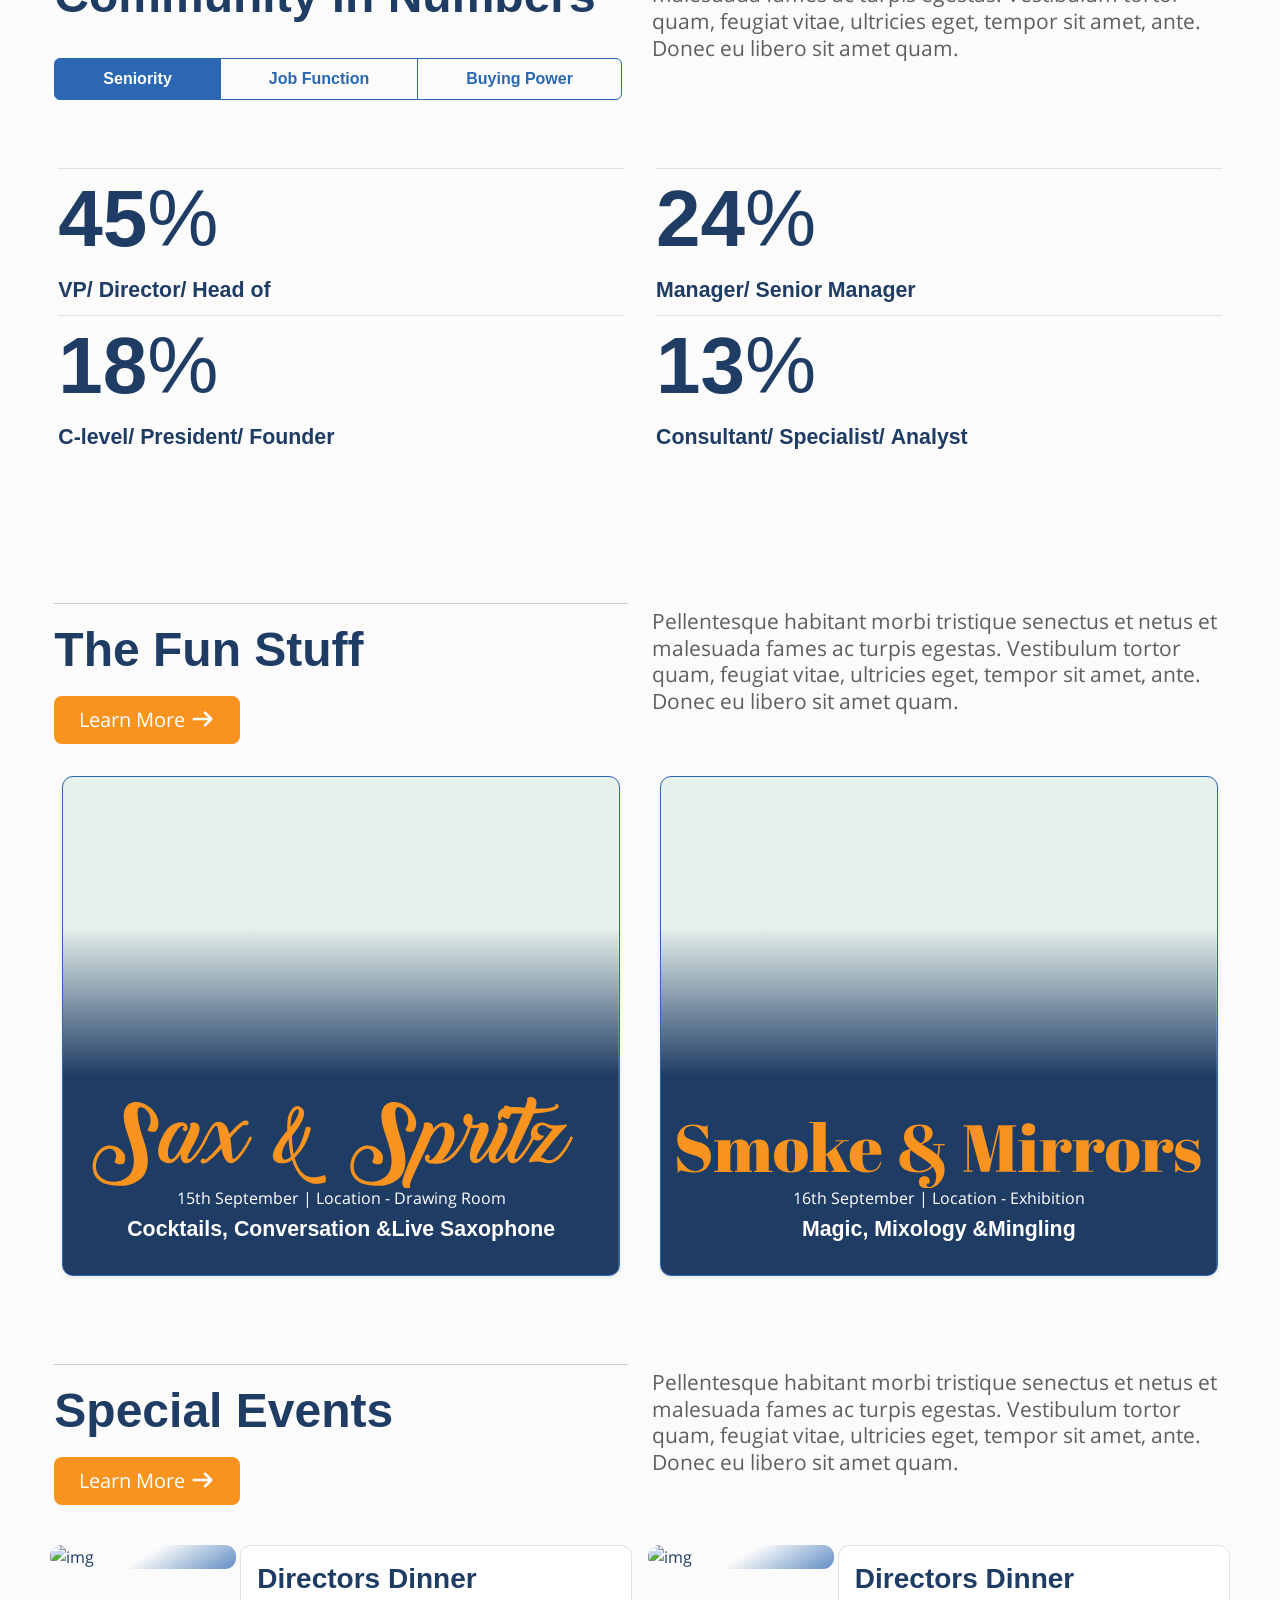
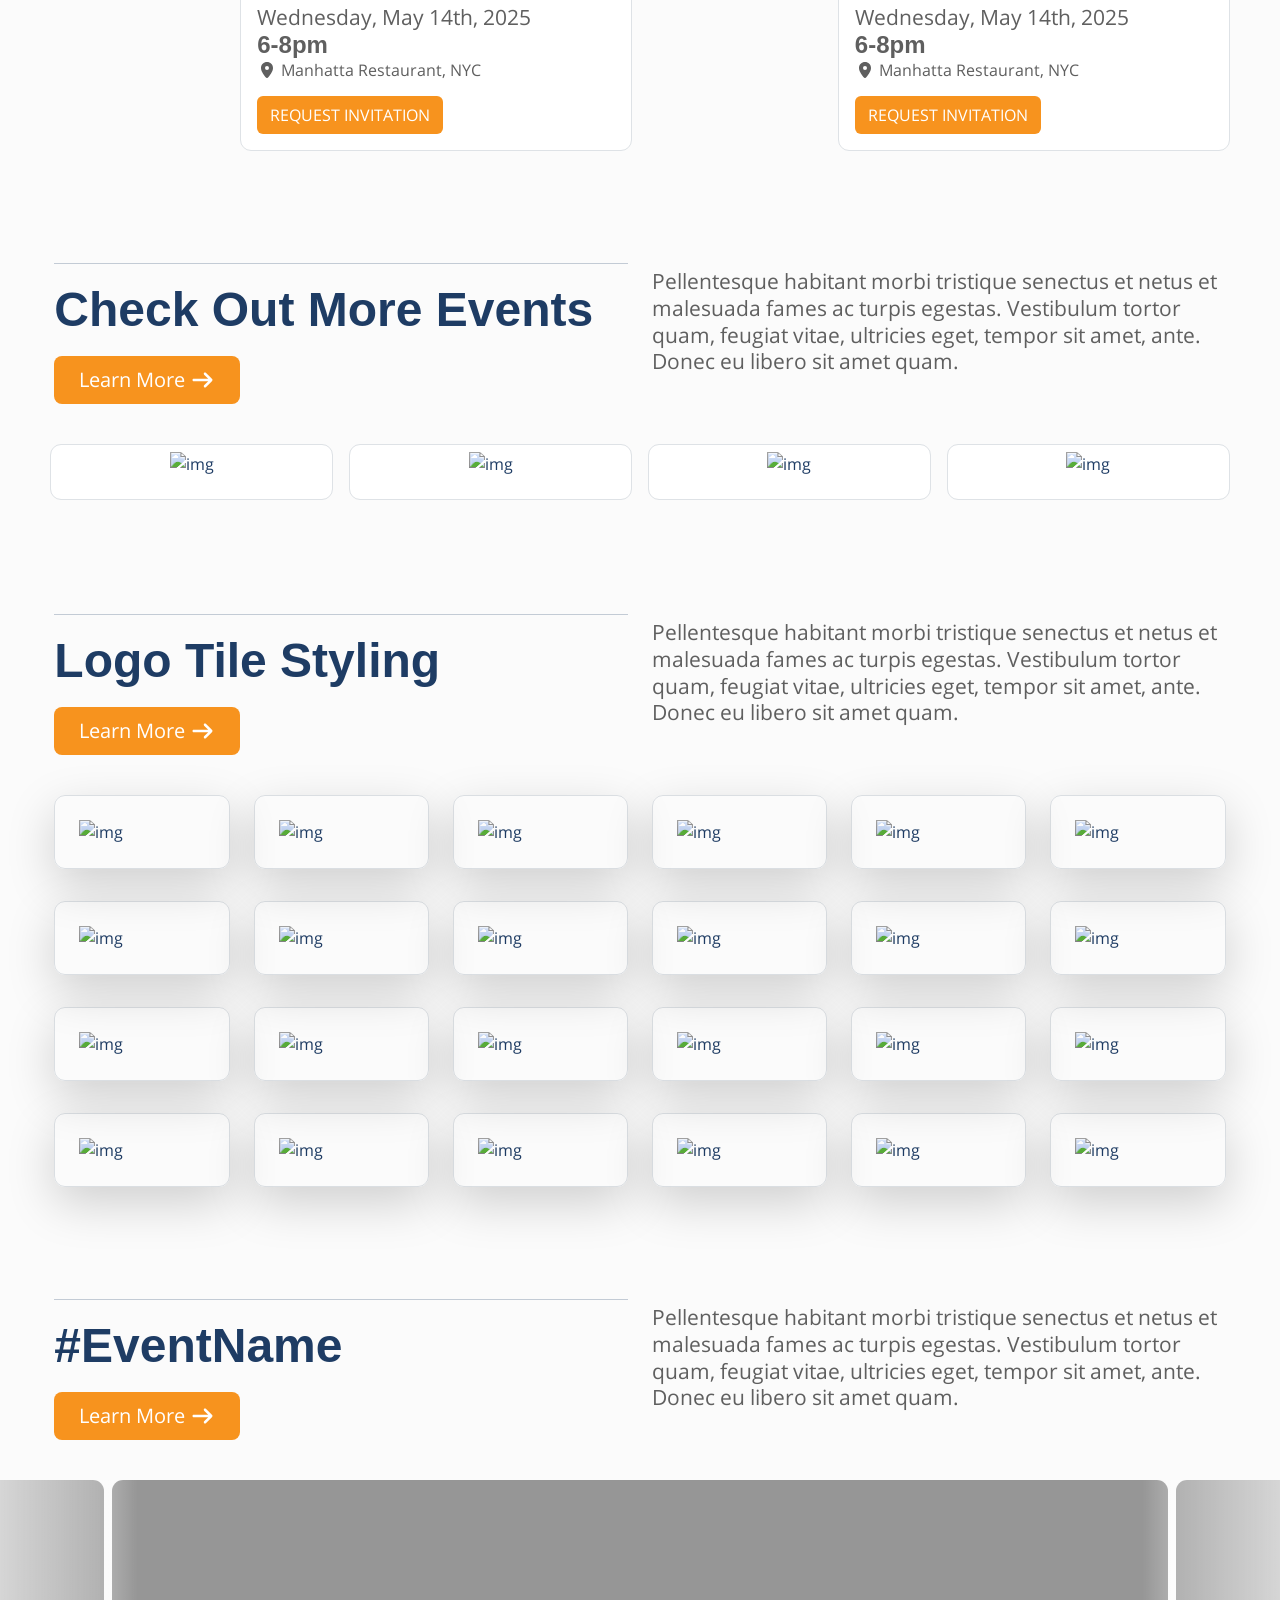
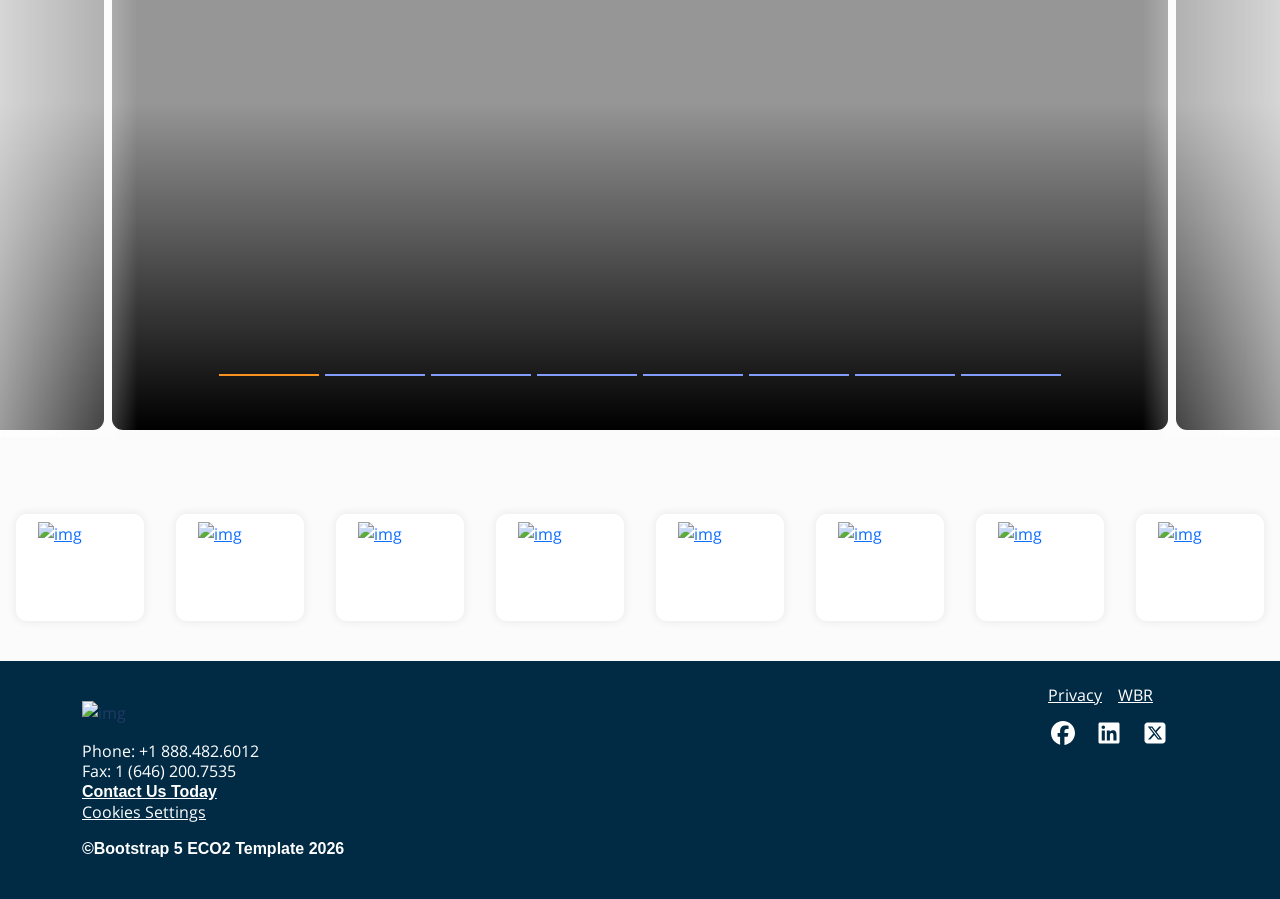
==== commit e2dcac74: "Move mobile toggler next to logo and split CTAs 50/50 below md Below 768px the hamburger now sits ne" ====
--- a/index.html
+++ b/index.html
@@ -96,26 +96,29 @@
         <nav id="eco-primary-nav" class="navbar navbar-expand-lg fixed-top py-3 px-md-0 px-4  navbar-dark bg-transparent">
             <div class="container">
 
-                <!-- Col 1: Logo + cross-event dropdown caret -->
+                <!-- Col 1: Logo + cross-event dropdown caret + toggler (toggler only shown here below md) -->
                 <div class="d-flex align-items-center eco-nav-col eco-nav-col-logo">
                     <a href="index.php" class="navbar-brand">Bootstrap 5 ECO2 Template</a>
-                </div>
-
-                <!-- Col 3: CTAs + mobile toggler (stays on the logo's row; reordered after nav items at lg+) -->
-                <div class="d-flex align-items-center order-lg-3 eco-nav-col eco-nav-col-ctas">
-                    <ul class="navbar-nav flex-row">
-                        <li class="nav-item ms-2">
+                    <button class="navbar-toggler ms-3 d-md-none" type="button" data-bs-toggle="collapse" data-bs-target="#primary-nav" aria-controls="primary-nav" aria-expanded="false" aria-label="Toggle navigation">
+                        <span class="navbar-toggler-icon"></span>
+                    </button>
+                </div>
+
+                <!-- Col 3: CTAs (stretch to fill the row + split 50/50 below md) + mobile toggler (md-lg only; hidden below md since it lives in Col 1 there, hidden at lg+ by navbar-expand-lg) -->
+                <div class="d-flex align-items-center order-lg-3 flex-grow-1 flex-md-grow-0 eco-nav-col eco-nav-col-ctas">
+                    <ul class="navbar-nav flex-row gap-2 flex-fill">
+                        <li class="nav-item flex-fill flex-md-grow-0">
                             <a class="nav-link p-0" href="#">
                                 <span class="btn btn-sm btn-primary d-block  text-white">View Program</span>
                             </a>
                         </li>
-                        <li class="nav-item ms-2">
+                        <li class="nav-item flex-fill flex-md-grow-0">
                             <a class="nav-link p-0" href="#">
                                 <span class="btn btn-sm btn-danger d-block   text-white">Register Now +</span>
                             </a>
                         </li>
                     </ul>
-                    <button class="navbar-toggler ms-3" type="button" data-bs-toggle="collapse" data-bs-target="#primary-nav" aria-controls="primary-nav" aria-expanded="false" aria-label="Toggle navigation">
+                    <button class="navbar-toggler ms-3 d-none d-md-block d-lg-none" type="button" data-bs-toggle="collapse" data-bs-target="#primary-nav" aria-controls="primary-nav" aria-expanded="false" aria-label="Toggle navigation">
                         <span class="navbar-toggler-icon"></span>
                     </button>
                 </div>
--- a/css/base.css
+++ b/css/base.css
@@ -13,8 +13,8 @@
   --event-color-secondary:#666;
   --event-color-accent:#333;
   --event-header-color:#666;
-  --event-logo-color:url('http://wbrftp.net/web/dev/img/logo-color.svg') center center no-repeat;
-  --event-logo-knockout:url('http://wbrftp.net/web/dev/img/logo-knockout.svg') center center no-repeat;
+  --event-logo-color:url('../img/logo-color.svg') center center no-repeat;
+  --event-logo-knockout:url('../img/logo-knockout.svg') center center no-repeat;
   --event-hero:url('https://picsum.photos/1400/450') center center scroll no-repeat;
   --event-subpage-hero:url('https://picsum.photos/1400/450') center center scroll no-repeat;
 }
@@ -31,11 +31,18 @@
  Primary Navigation
 
  3 flex sections inside #eco-primary-nav .container, in DOM order:
-   .eco-nav-col-logo  - logo + cross-event caret (col 1)
-   .eco-nav-col-ctas  - CTA buttons + mobile toggler (col 3, reordered via order-lg-3)
+   .eco-nav-col-logo  - logo + cross-event caret + toggler #1 (col 1)
+   .eco-nav-col-ctas  - CTA buttons + toggler #2 (col 3, reordered via order-lg-3)
    .eco-nav-col-items - #primary-nav collapse, nav item dropdowns (col 2)
  Row splitting below lg and column widths/order above lg are handled entirely
  by Bootstrap's navbar-expand-lg + order-lg-3 utilities - no custom breakpoints here.
+
+ Two toggler buttons both target #primary-nav (Bootstrap's collapse JS keeps
+ aria-expanded in sync across every trigger for the same target), since a
+ single element can't visually relocate between two different flex-item
+ wrappers at a breakpoint: toggler #1 (in col 1, next to the logo) shows only
+ below md; toggler #2 (in col 3, with the CTAs) shows only md-lg, then
+ navbar-expand-lg's own rule hides the whole toggler concept at lg+.
 ********************************/
 
 /* Primary Nav Logo */
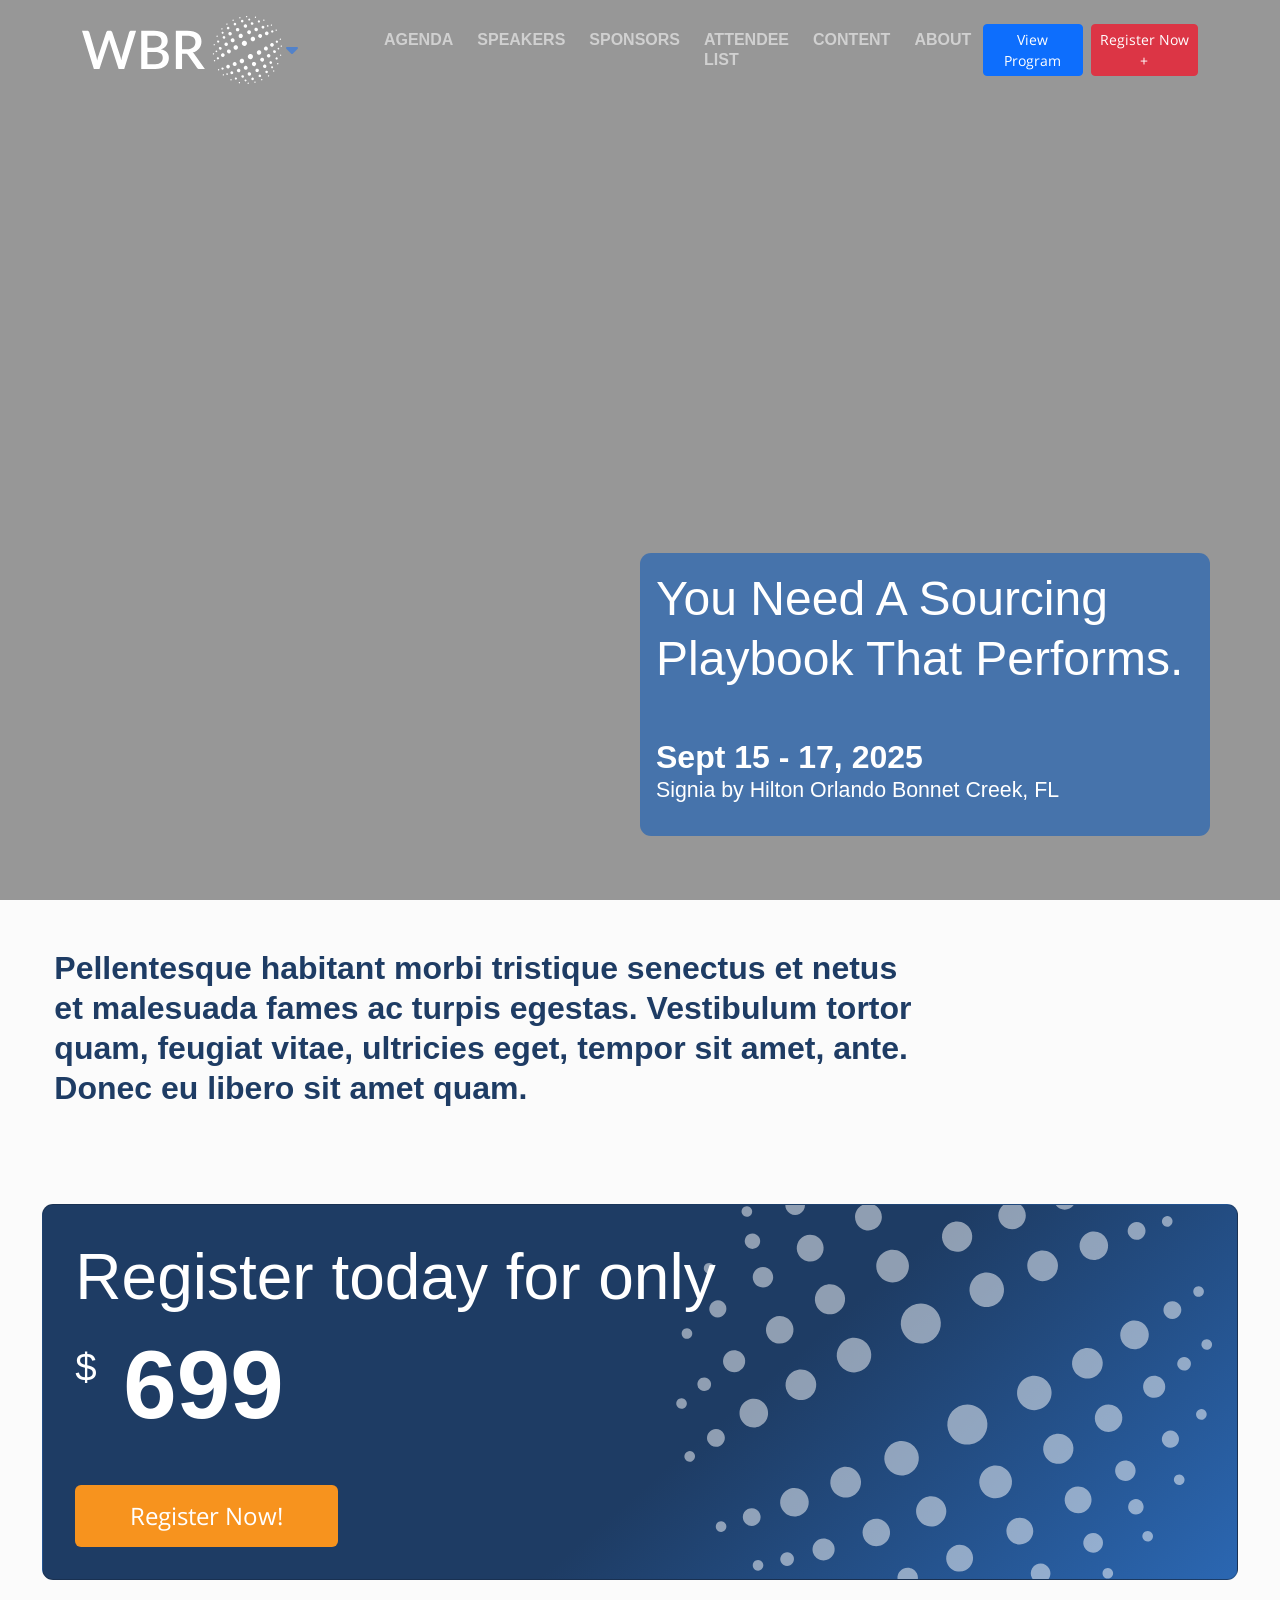
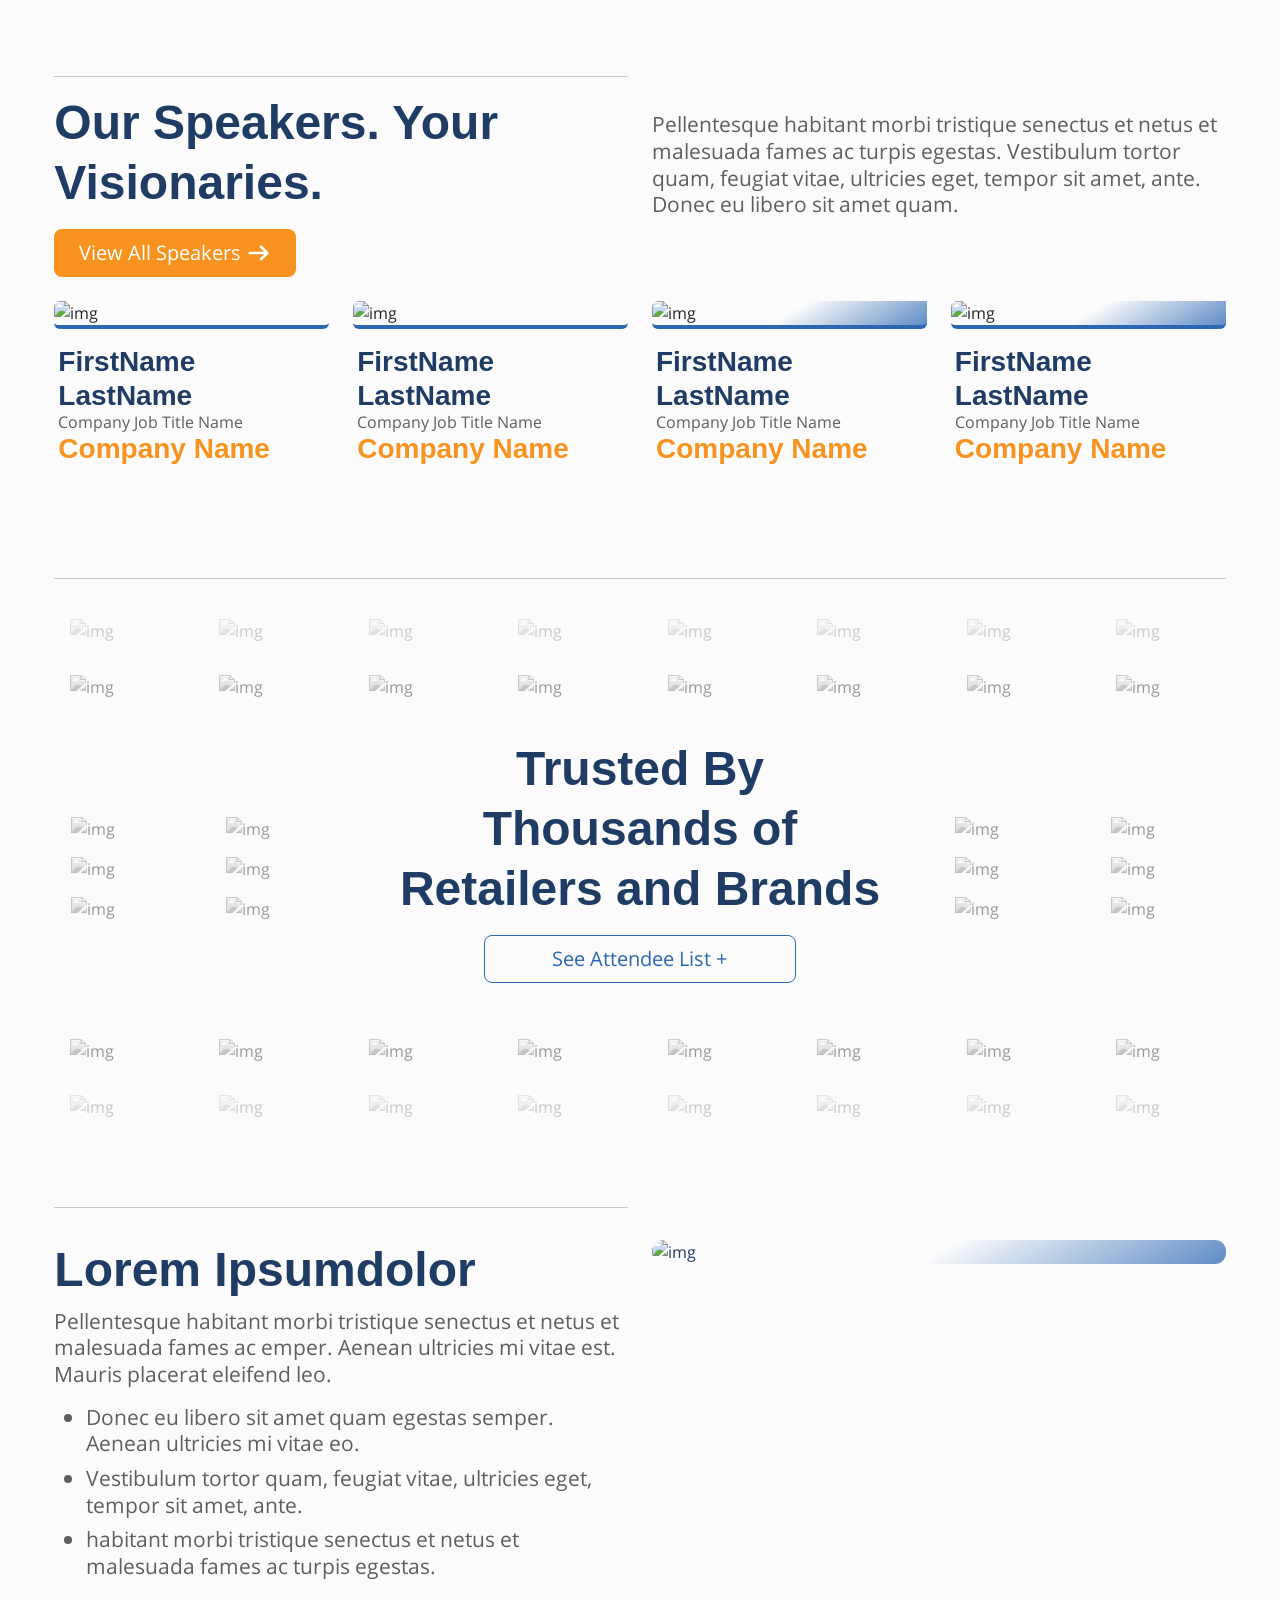
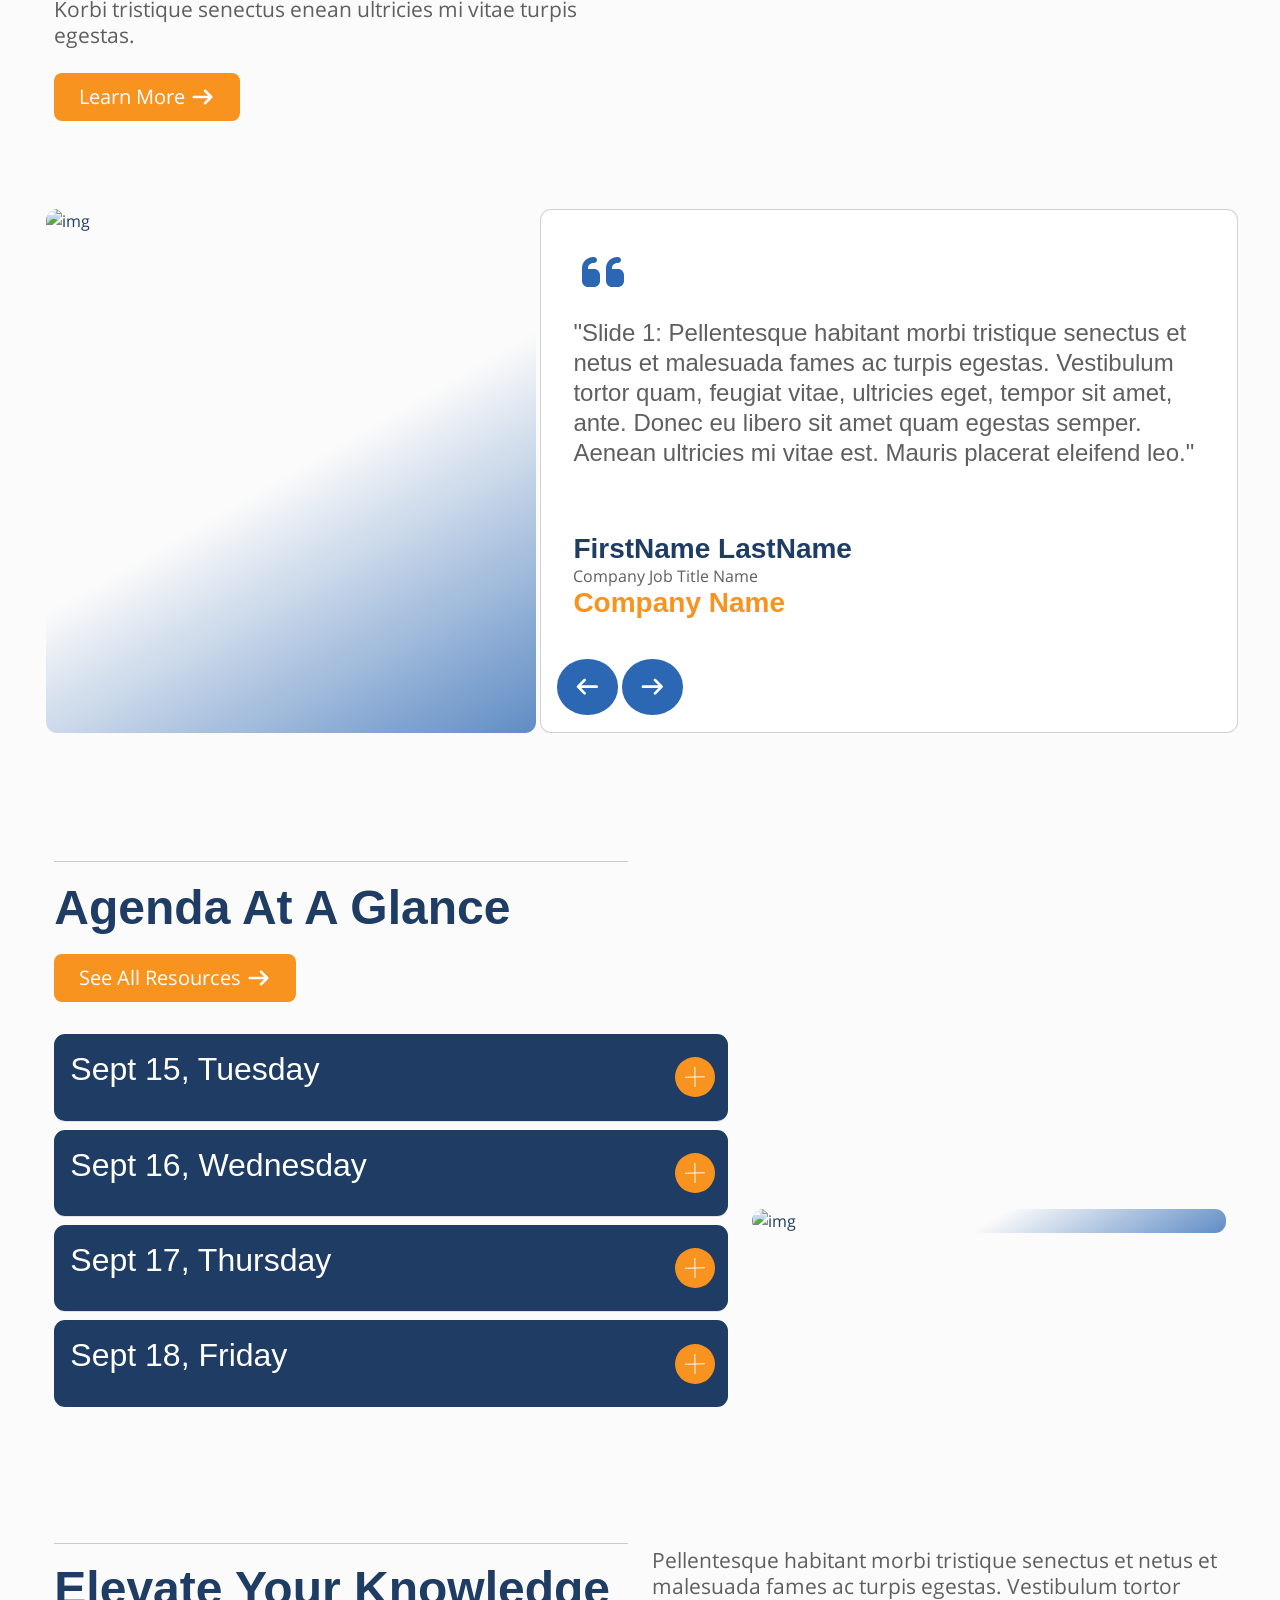
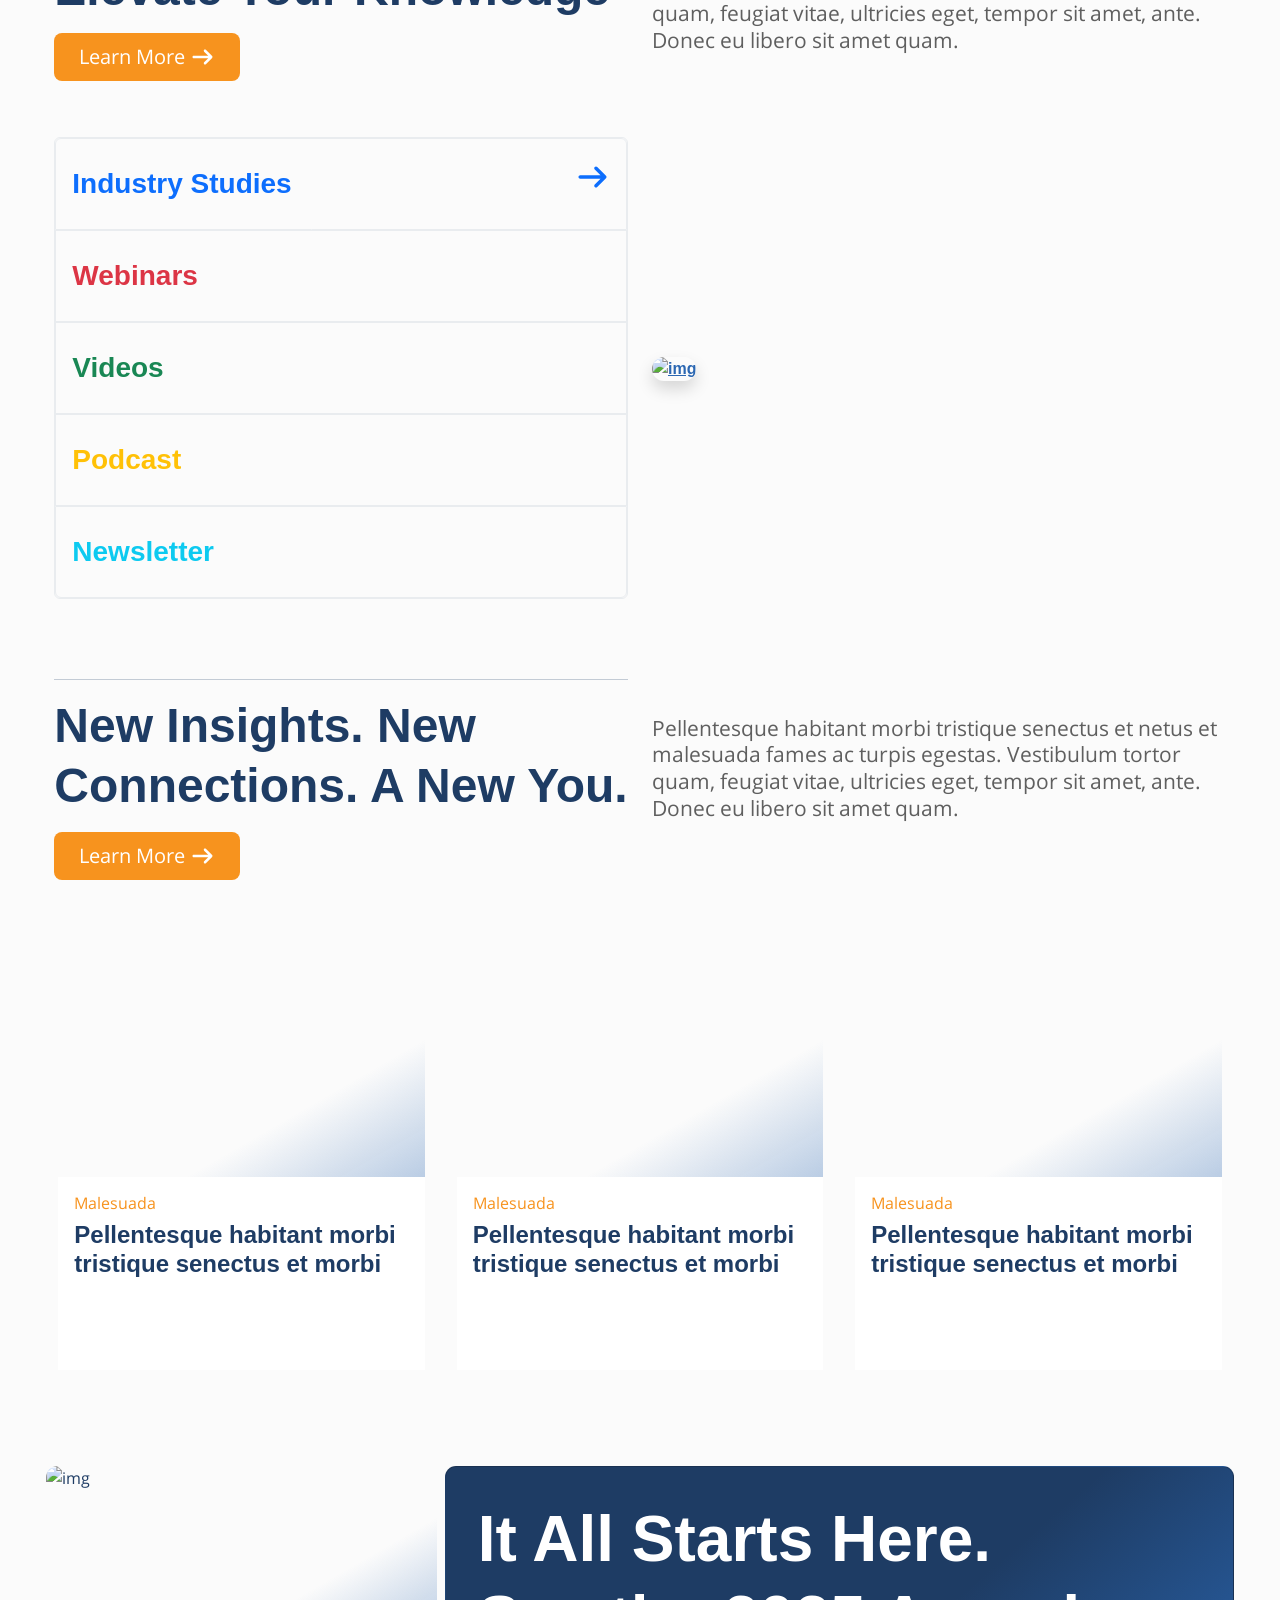
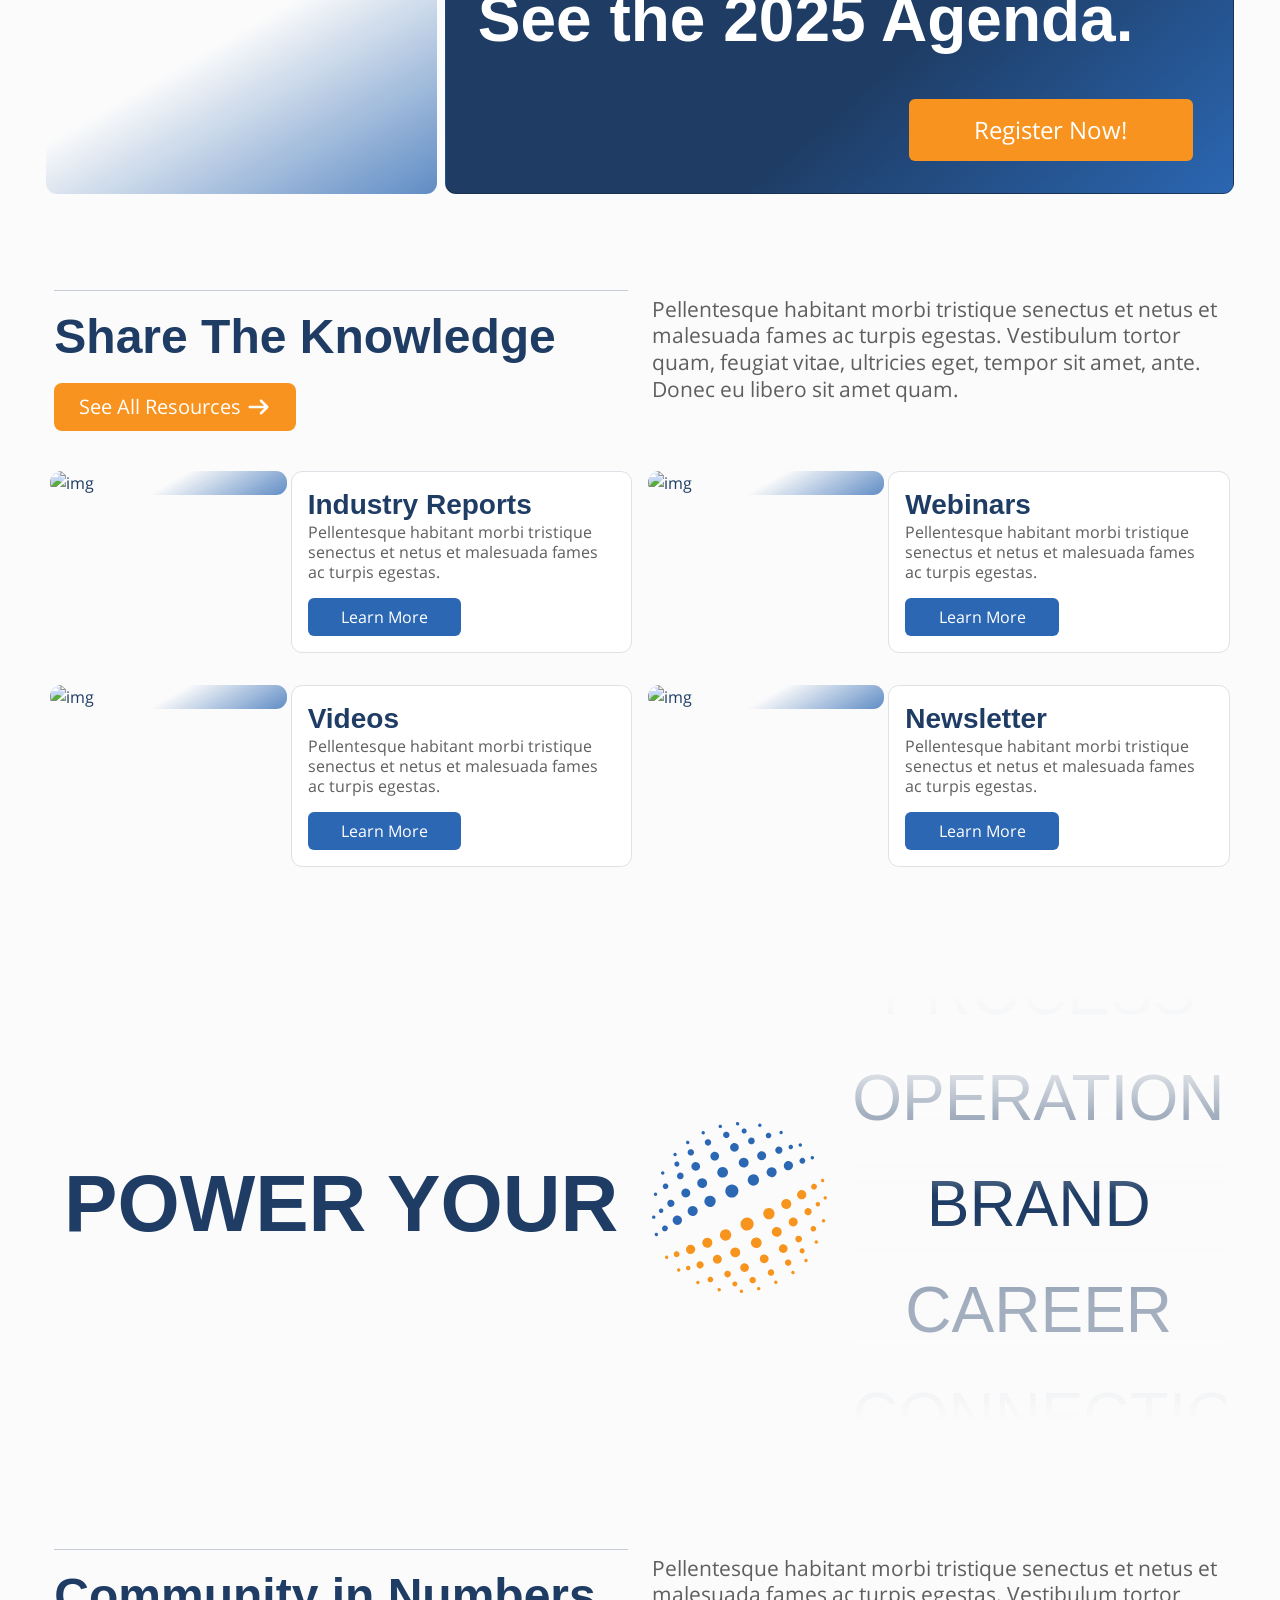
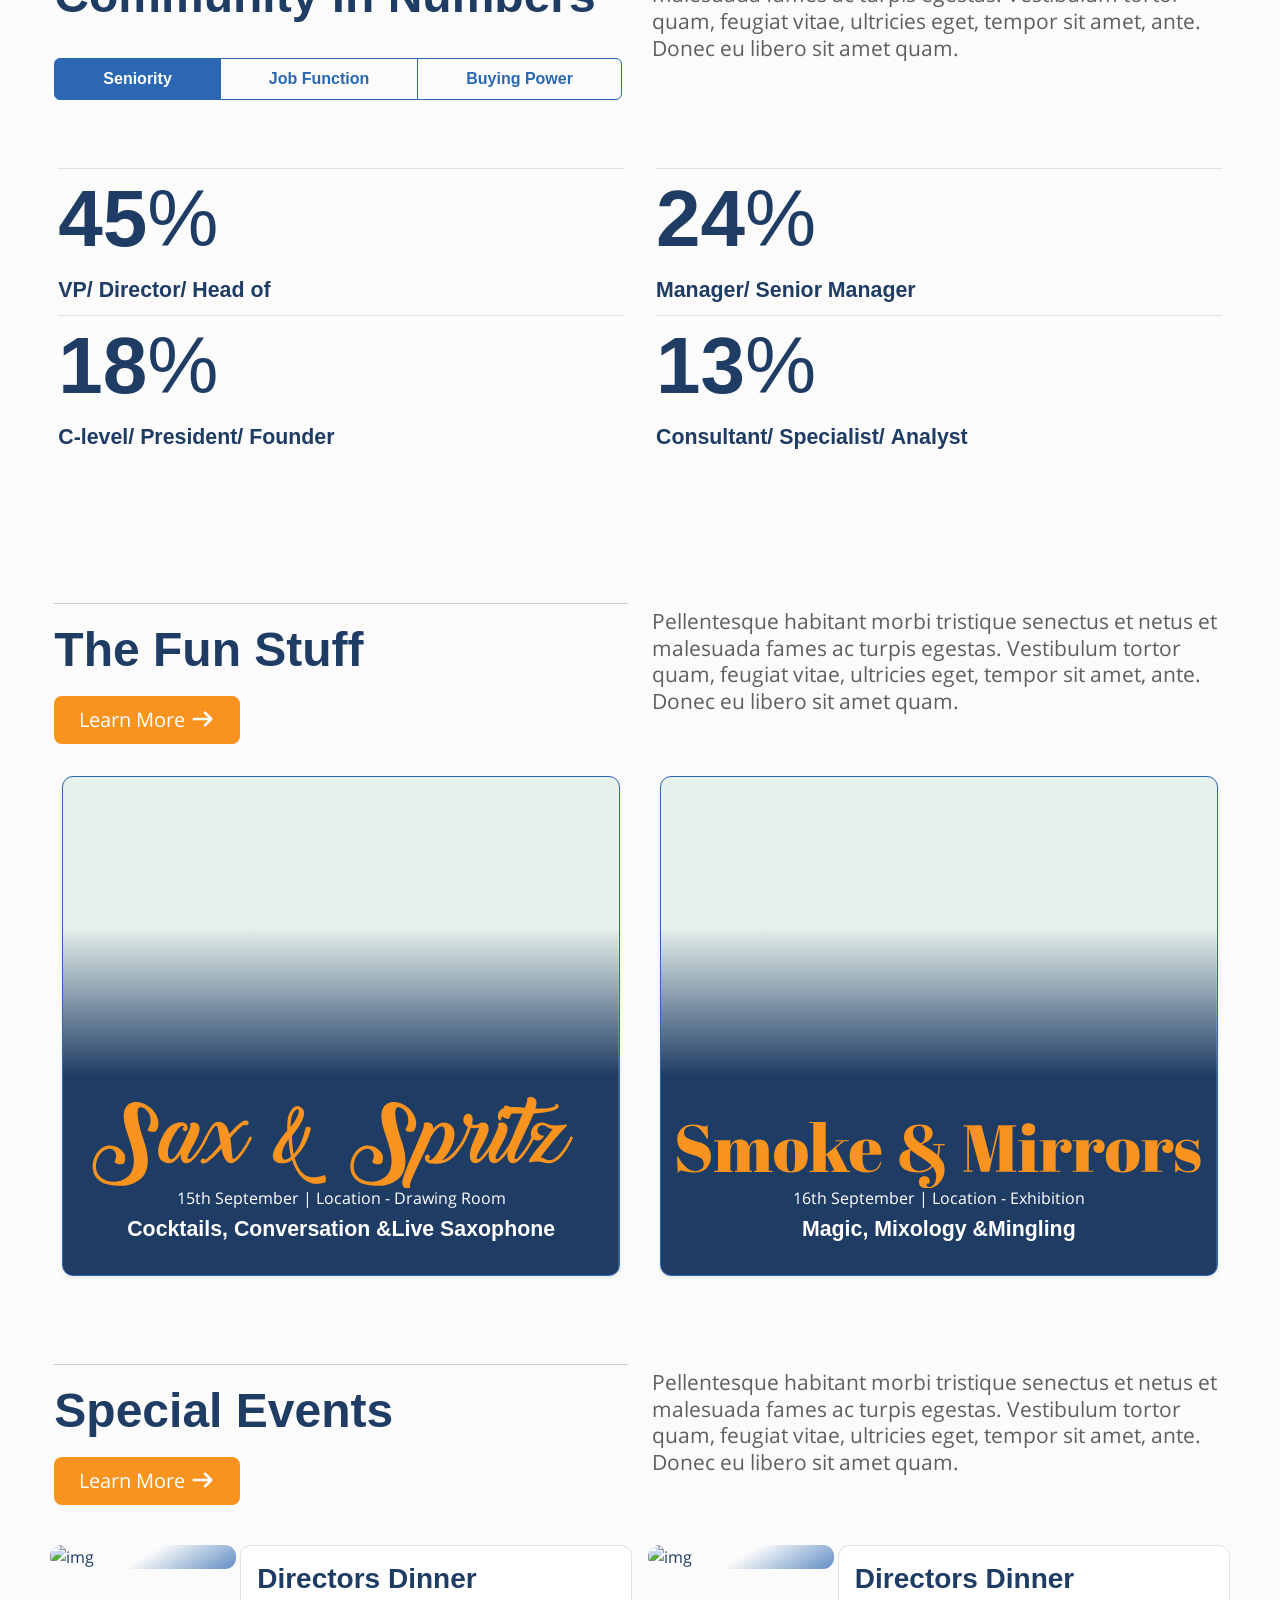
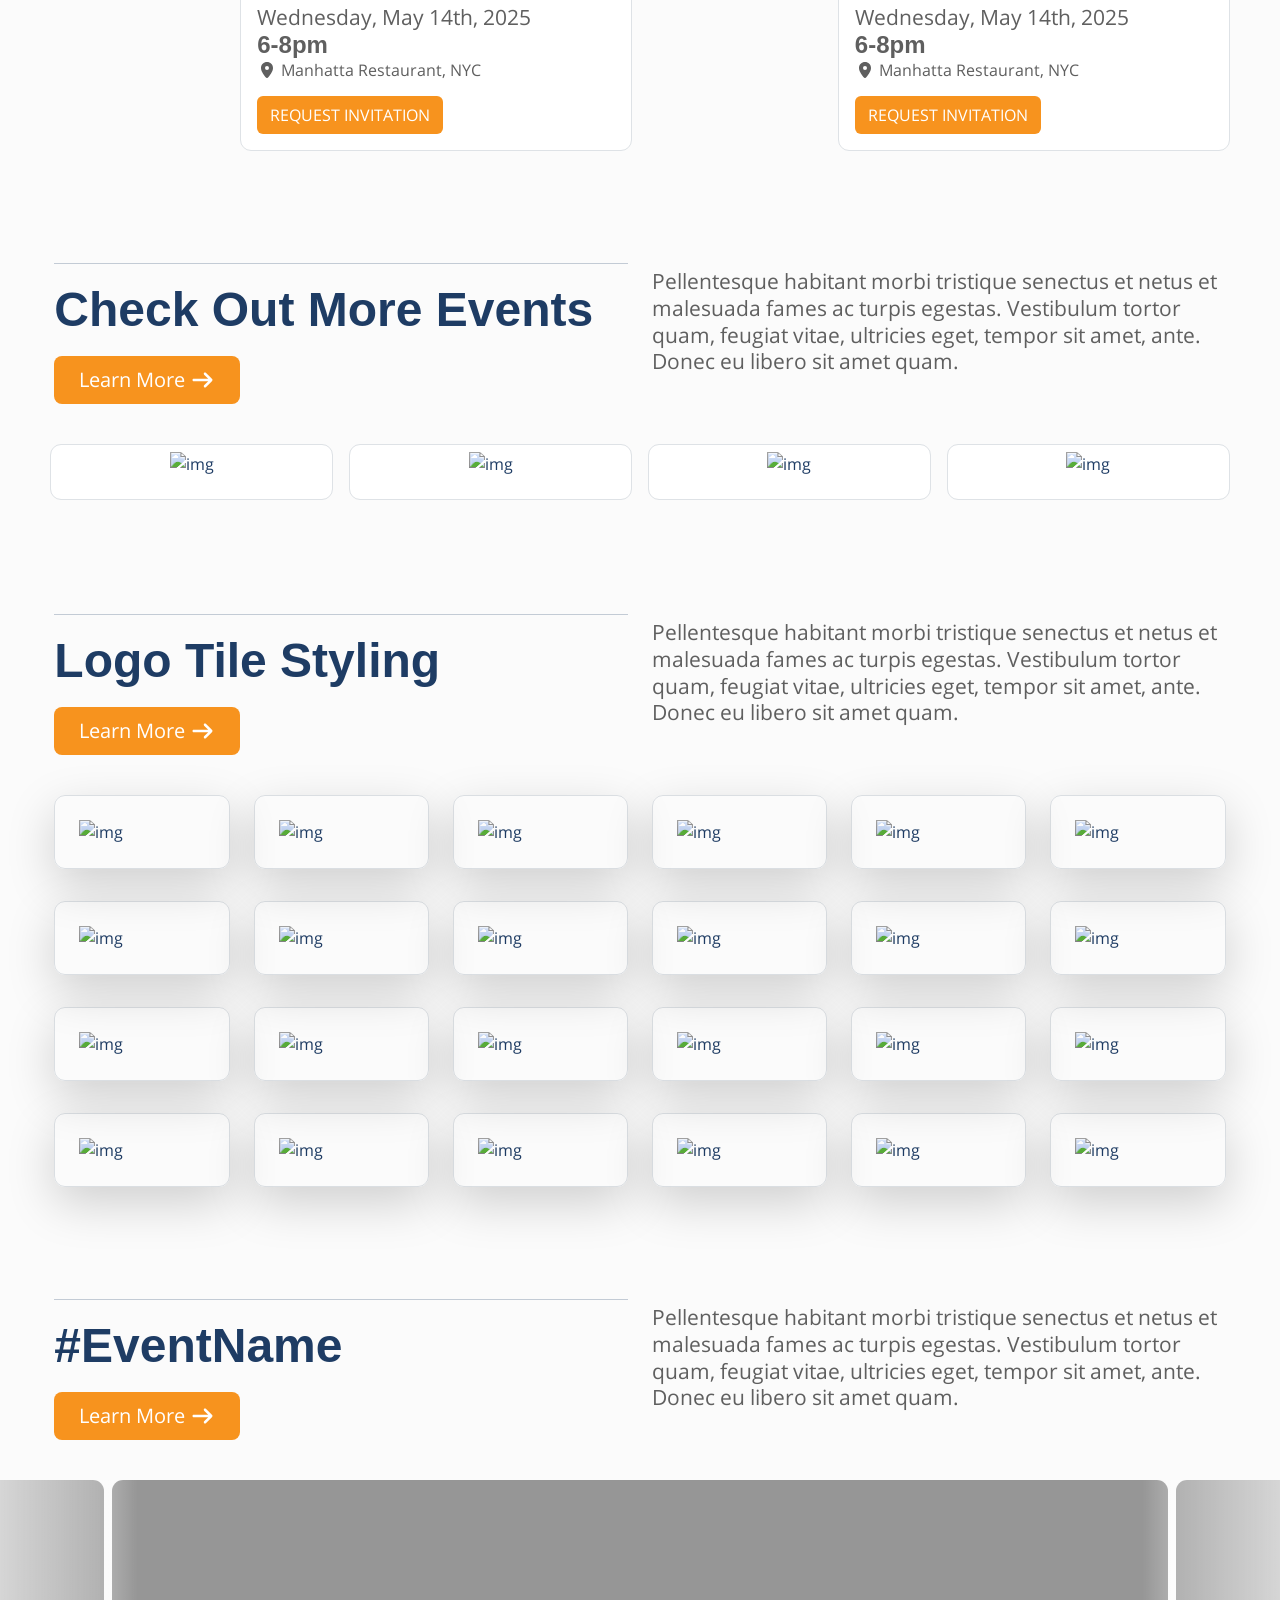
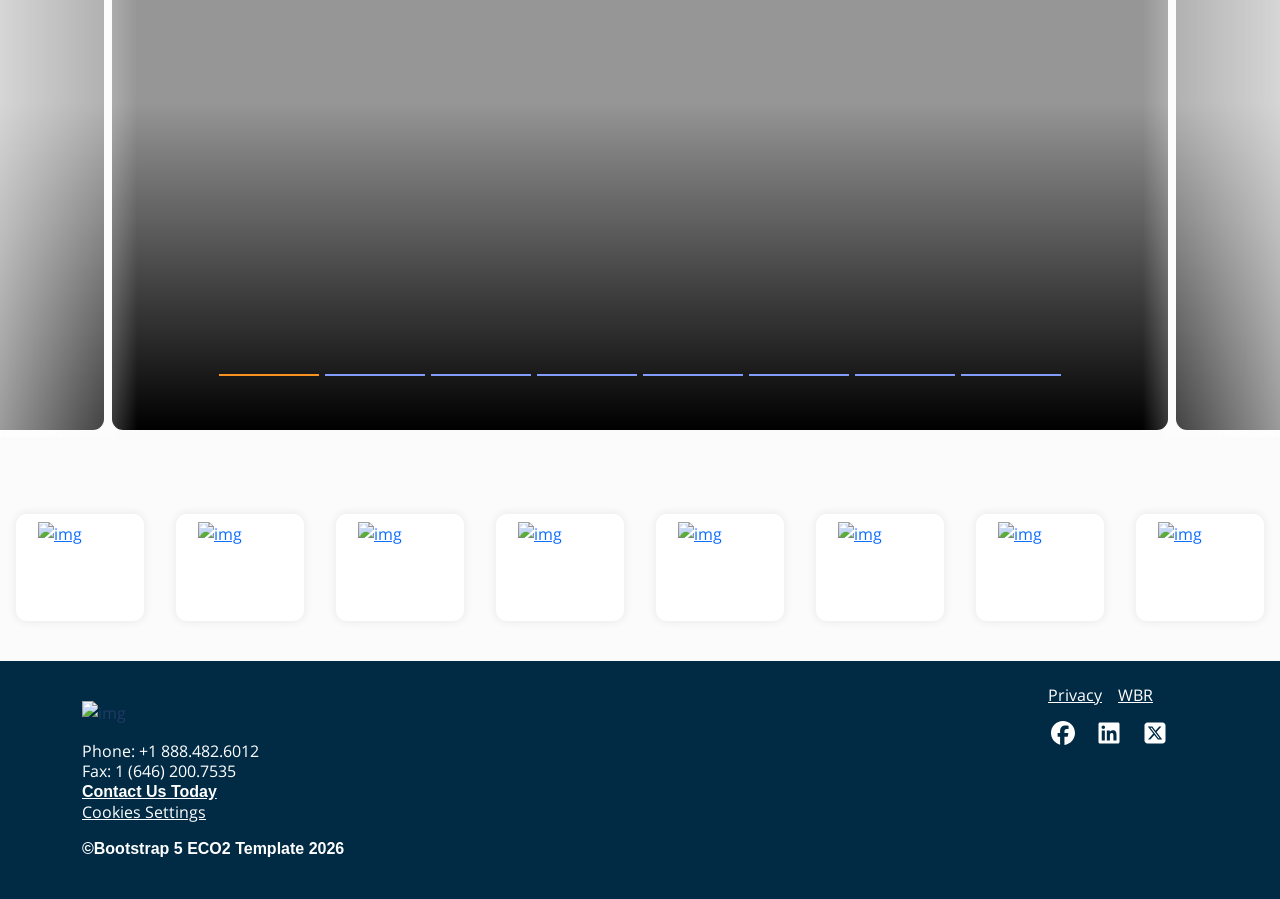
==== commit 843702fb: "Replace background-image logo with real <img>, sized once via flex-basis navbar-brand was an <a> wit" ====
--- a/index.html
+++ b/index.html
@@ -98,7 +98,10 @@
 
                 <!-- Col 1: Logo + cross-event dropdown caret + toggler (toggler only shown here below md) -->
                 <div class="d-flex align-items-center eco-nav-col eco-nav-col-logo">
-                    <a href="index.php" class="navbar-brand">Bootstrap 5 ECO2 Template</a>
+                    <a href="index.php" class="navbar-brand">
+                        <img src="img/logo-knockout.svg" alt="Bootstrap 5 ECO2 Template" class="eco-logo eco-logo-knockout">
+                        <img src="img/logo-color.svg" alt="Bootstrap 5 ECO2 Template" class="eco-logo eco-logo-color">
+                    </a>
                     <button class="navbar-toggler ms-3 d-md-none" type="button" data-bs-toggle="collapse" data-bs-target="#primary-nav" aria-controls="primary-nav" aria-expanded="false" aria-label="Toggle navigation">
                         <span class="navbar-toggler-icon"></span>
                     </button>
@@ -2423,9 +2426,12 @@
                 color: #ffffff80;
             }
 
-            body.front-page.modal-open #eco-primary-nav .navbar-brand {
-                background: var(--event-logo-knockout) !important;
-                transition: all 0.3s ease;
+            body.front-page.modal-open #eco-primary-nav .navbar-brand .eco-logo-knockout {
+                display: block !important;
+            }
+
+            body.front-page.modal-open #eco-primary-nav .navbar-brand .eco-logo-color {
+                display: none !important;
             }
             </style>
             <div class="modal-content bg-transparent pt-5 p-4 border-0">
--- a/css/base.css
+++ b/css/base.css
@@ -13,8 +13,6 @@
   --event-color-secondary:#666;
   --event-color-accent:#333;
   --event-header-color:#666;
-  --event-logo-color:url('../img/logo-color.svg') center center no-repeat;
-  --event-logo-knockout:url('../img/logo-knockout.svg') center center no-repeat;
   --event-hero:url('https://picsum.photos/1400/450') center center scroll no-repeat;
   --event-subpage-hero:url('https://picsum.photos/1400/450') center center scroll no-repeat;
 }
@@ -45,15 +43,20 @@
  navbar-expand-lg's own rule hides the whole toggler concept at lg+.
 ********************************/
 
-/* Primary Nav Logo */
+/* Primary Nav Logo
+   flex-basis is set once here (a fluid clamp(), not per-breakpoint overrides)
+   on .navbar-brand itself; the img just fills it at width:100%, so the logo
+   scales continuously with the column instead of jumping between fixed
+   pixel widths at hardcoded breakpoints. */
 #eco-primary-nav {transition:all 0.5s ease;}
-#eco-primary-nav .navbar-brand {font-size:0; height:65px; width:200px; background-size:200px!important;}
-@media(max-width:1200px){ #eco-primary-nav .navbar-brand {background-size:115px!important;transition:all 0.3s ease;}}
-  
-/* Primary Nav Logo On-Scroll */
-#eco-primary-nav.bg-transparent .navbar-brand {background: var(--event-logo-knockout); transition:all 0.3s ease;}
-#eco-primary-nav.bg-light .navbar-brand {background: var(--event-logo-color); transition:all 0.3s ease;}
- 
+#eco-primary-nav .navbar-brand {display:block; flex: 0 1 clamp(120px, 30vw, 200px); padding:0; margin:0;}
+#eco-primary-nav .navbar-brand .eco-logo {display:block; width:100%; height:auto;}
+
+/* Primary Nav Logo On-Scroll (swap knockout/color img instead of a background-image) */
+#eco-primary-nav .navbar-brand .eco-logo-color {display:none;}
+#eco-primary-nav.bg-light .navbar-brand .eco-logo-color {display:block;}
+#eco-primary-nav.bg-light .navbar-brand .eco-logo-knockout {display:none;}
+
 /* Primary Nav On-Hover Behavior */
 #eco-primary-nav .dropdown:hover>.dropdown-menu {display: block;}
 #eco-primary-nav .dropdown>.dropdown-toggle:active {pointer-events: none;}
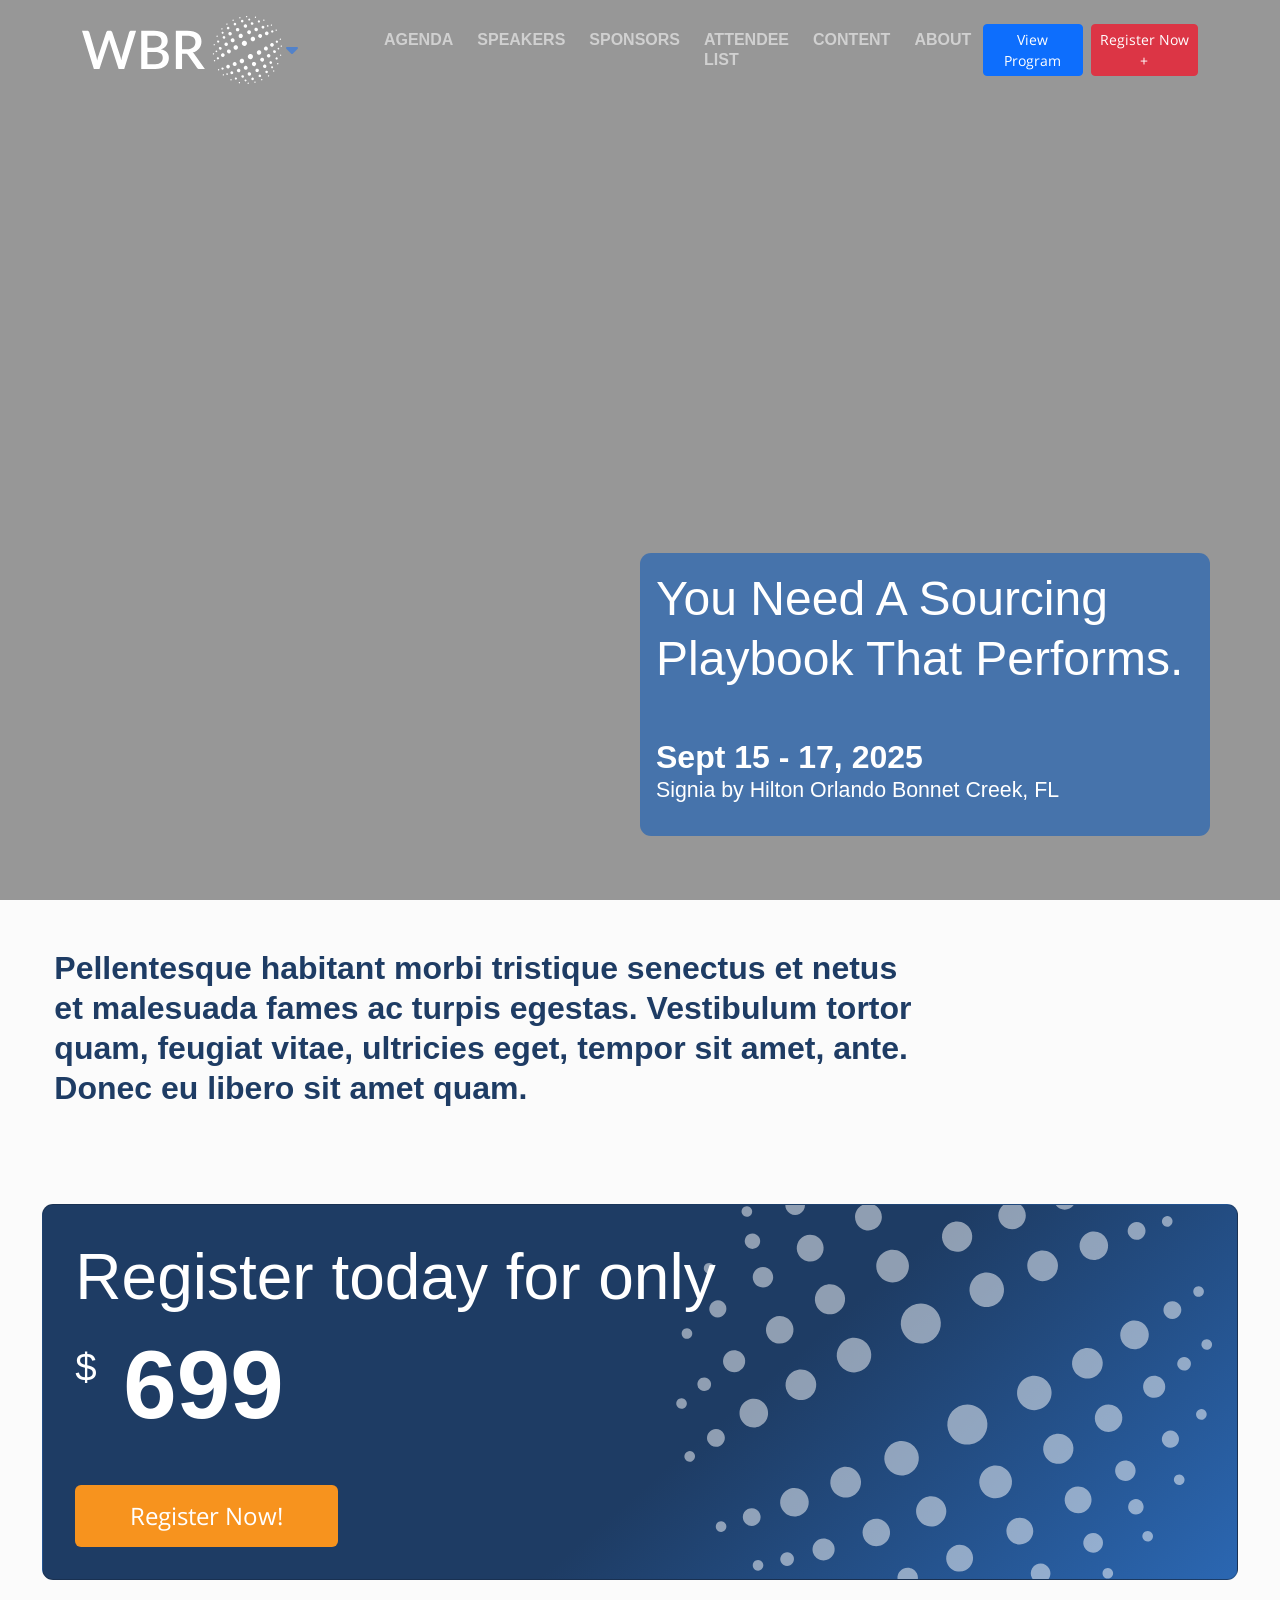
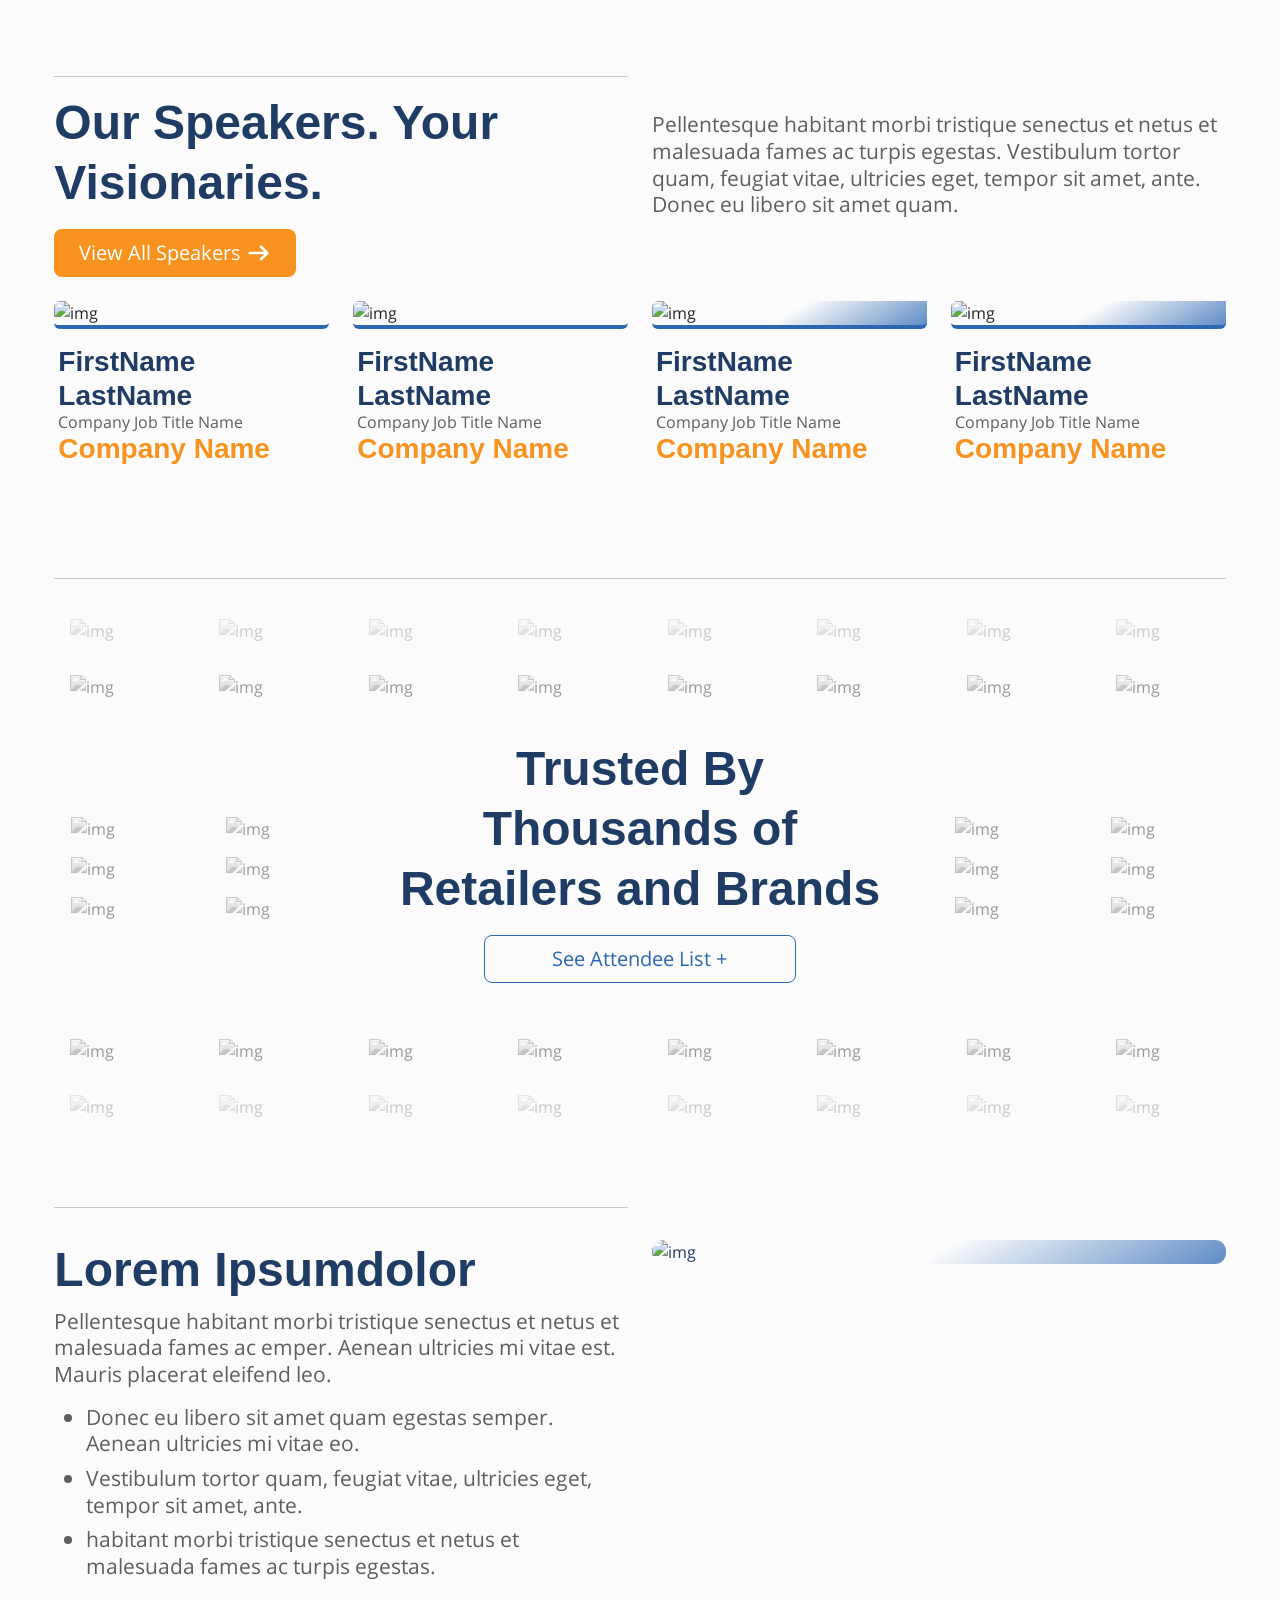
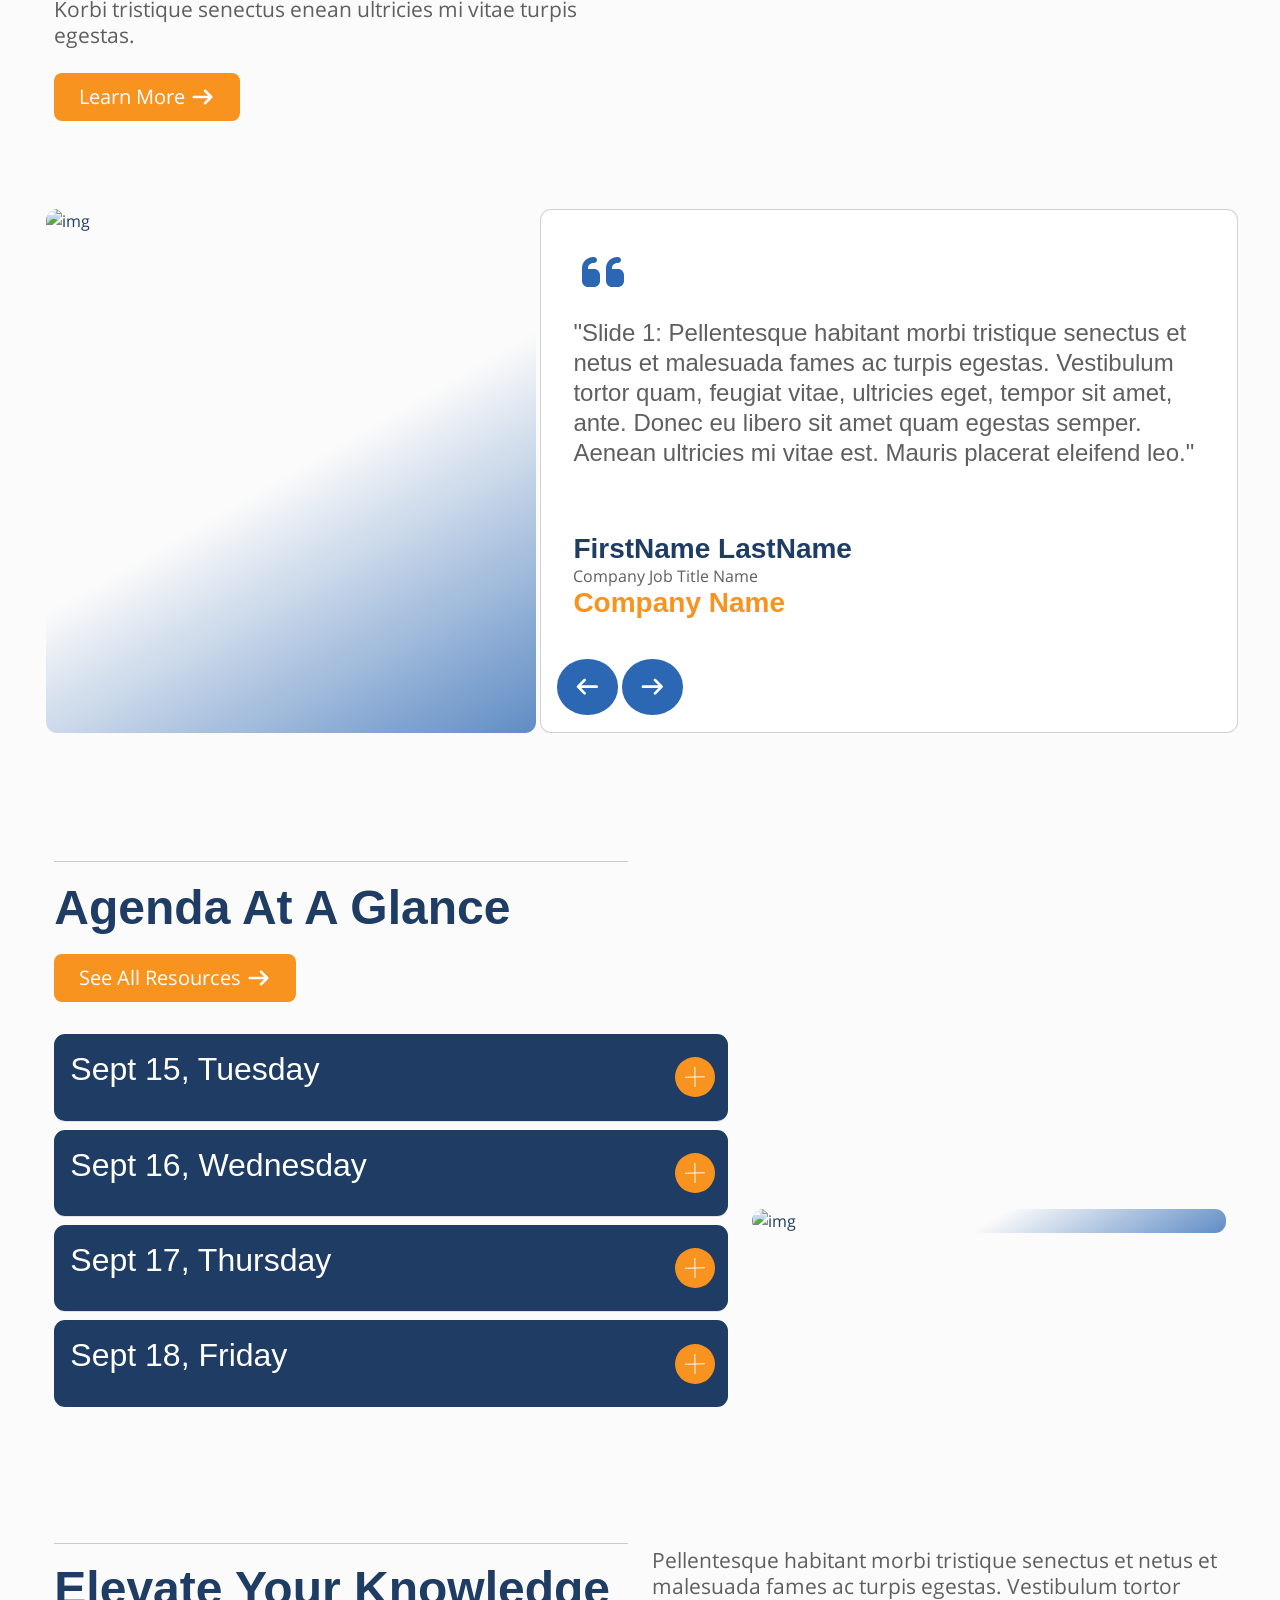
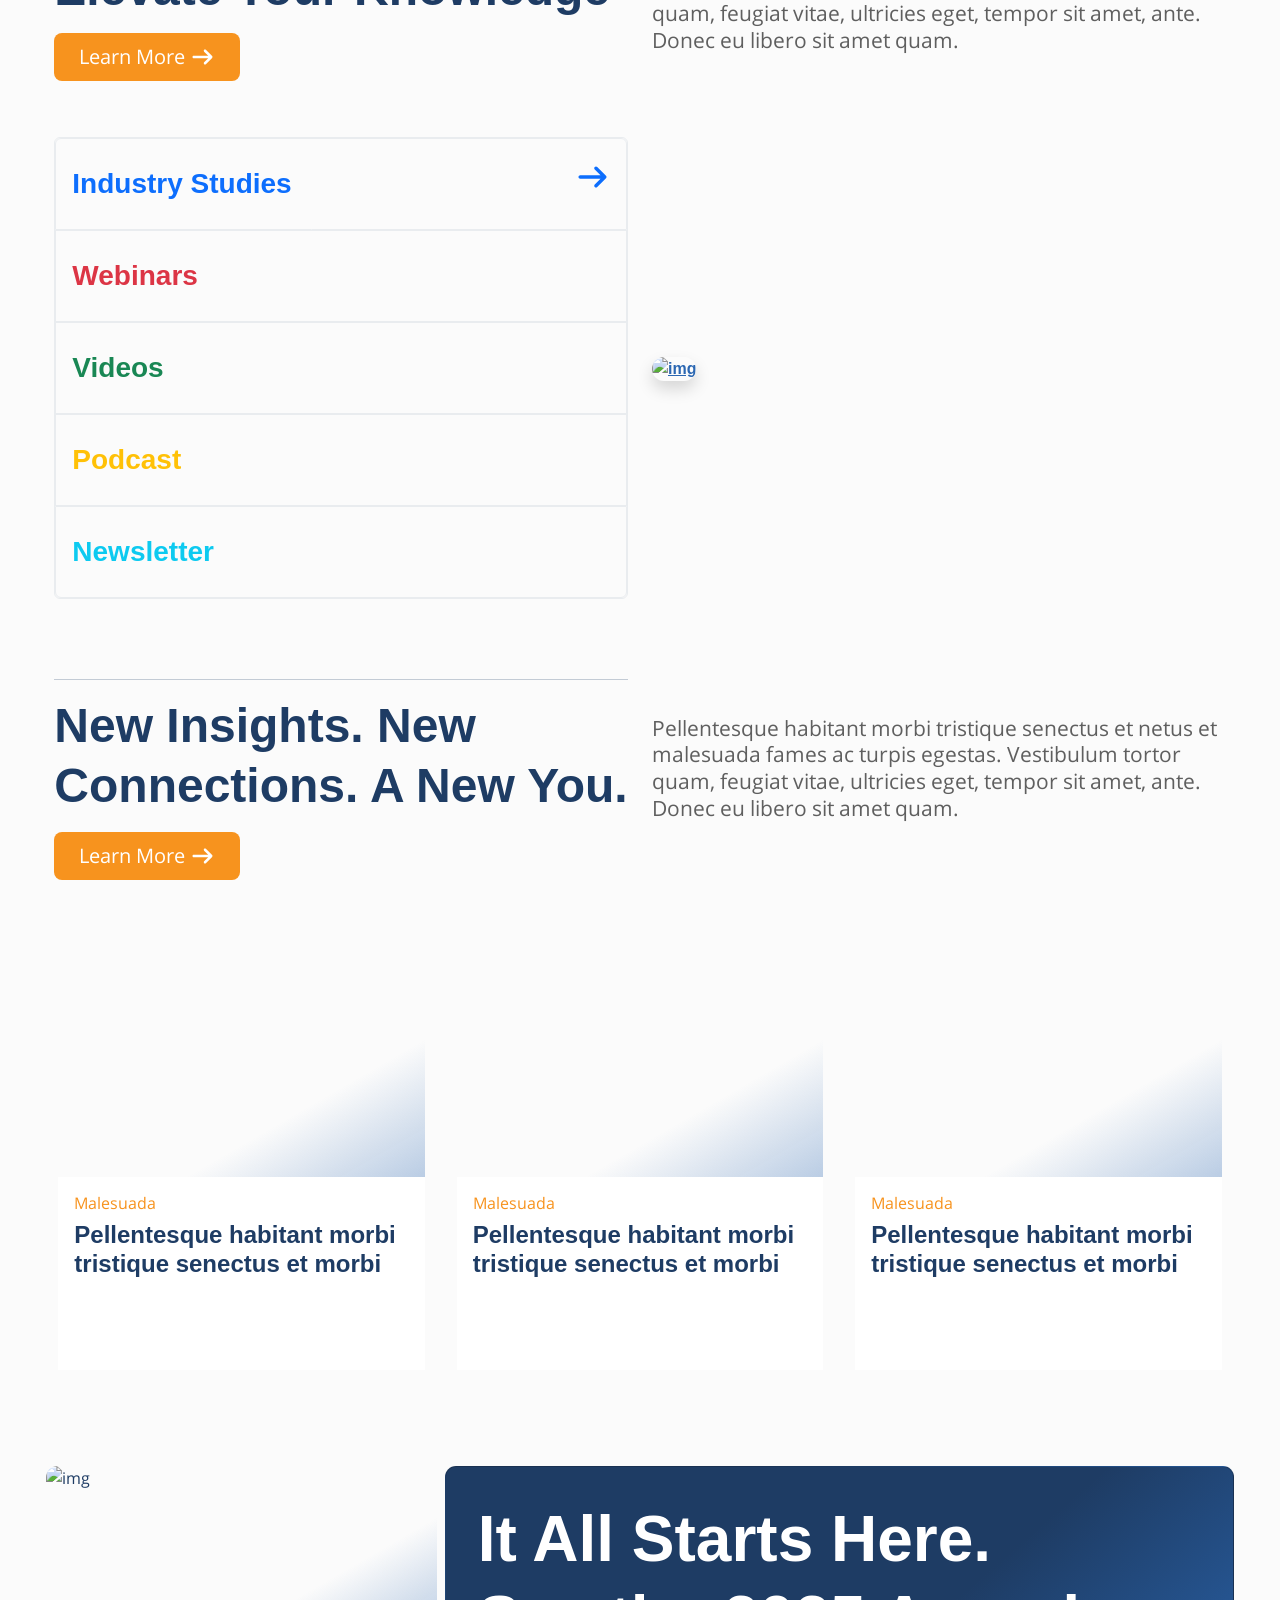
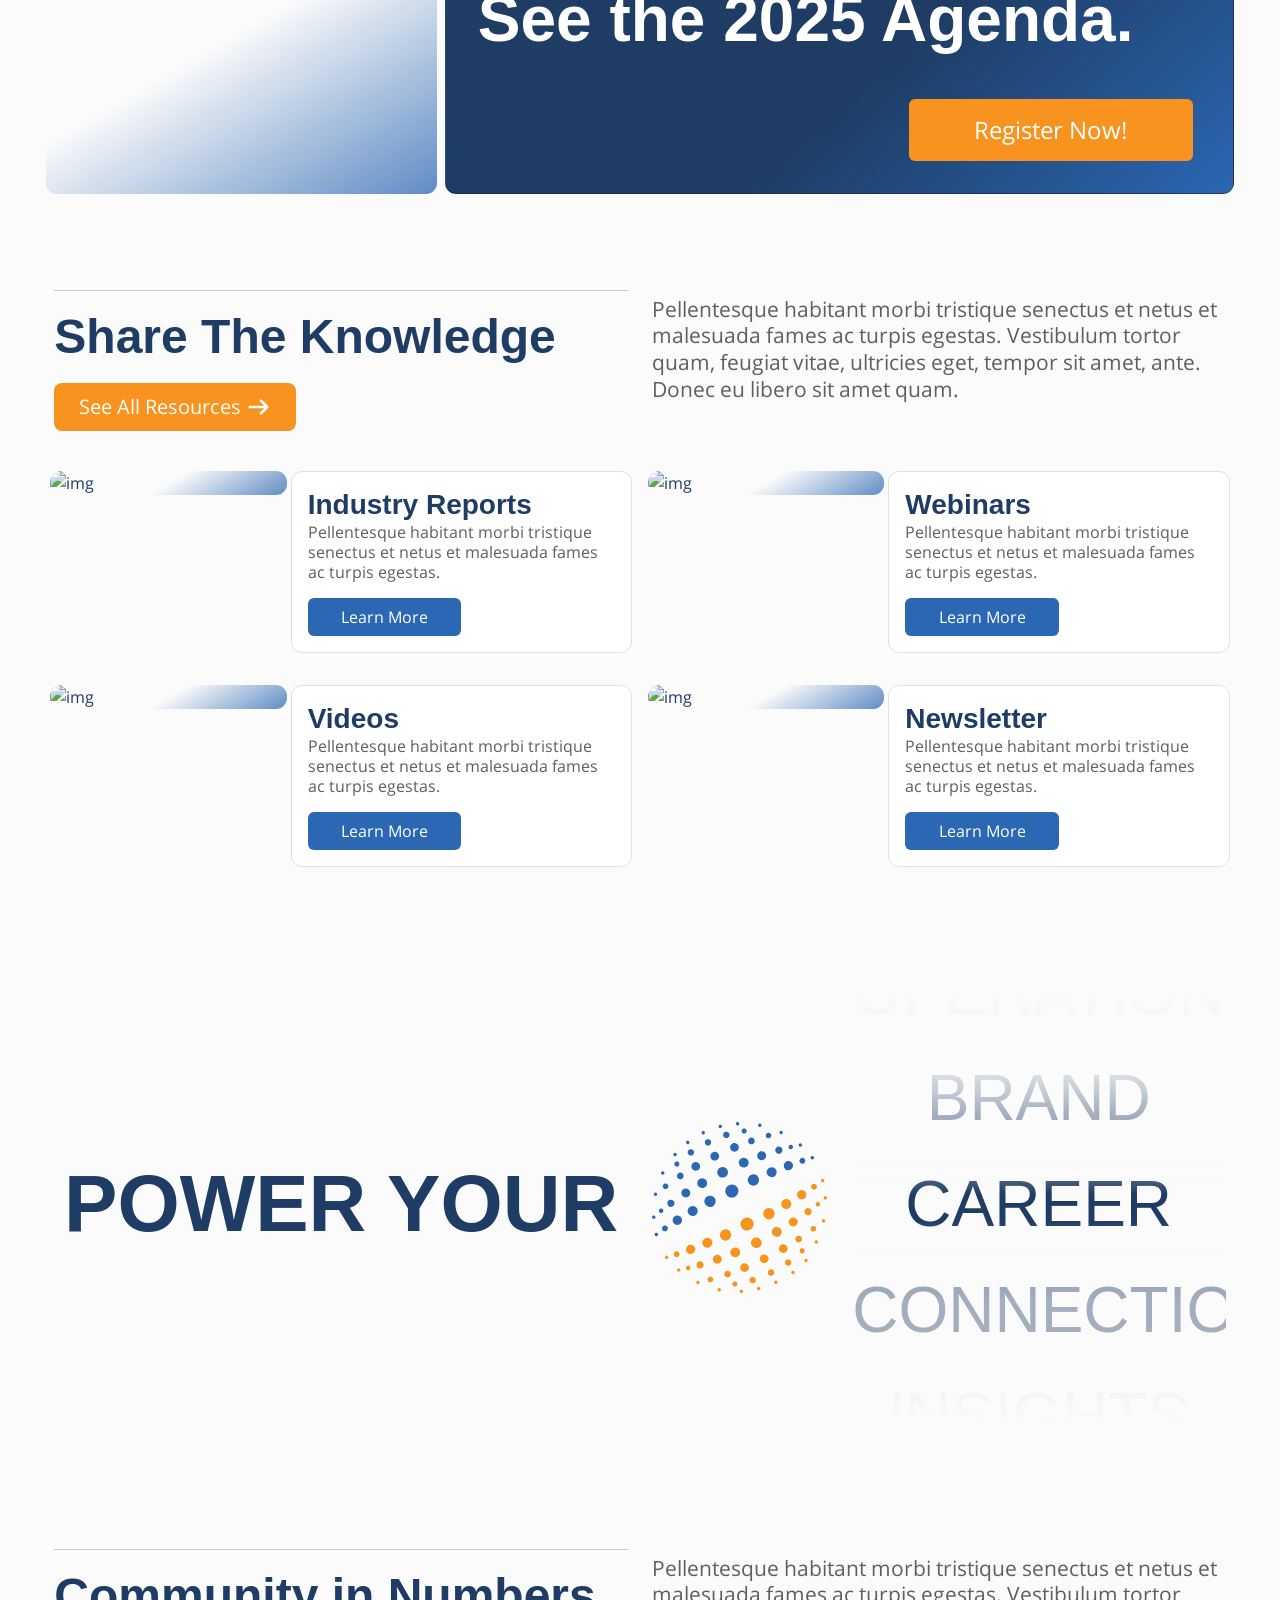
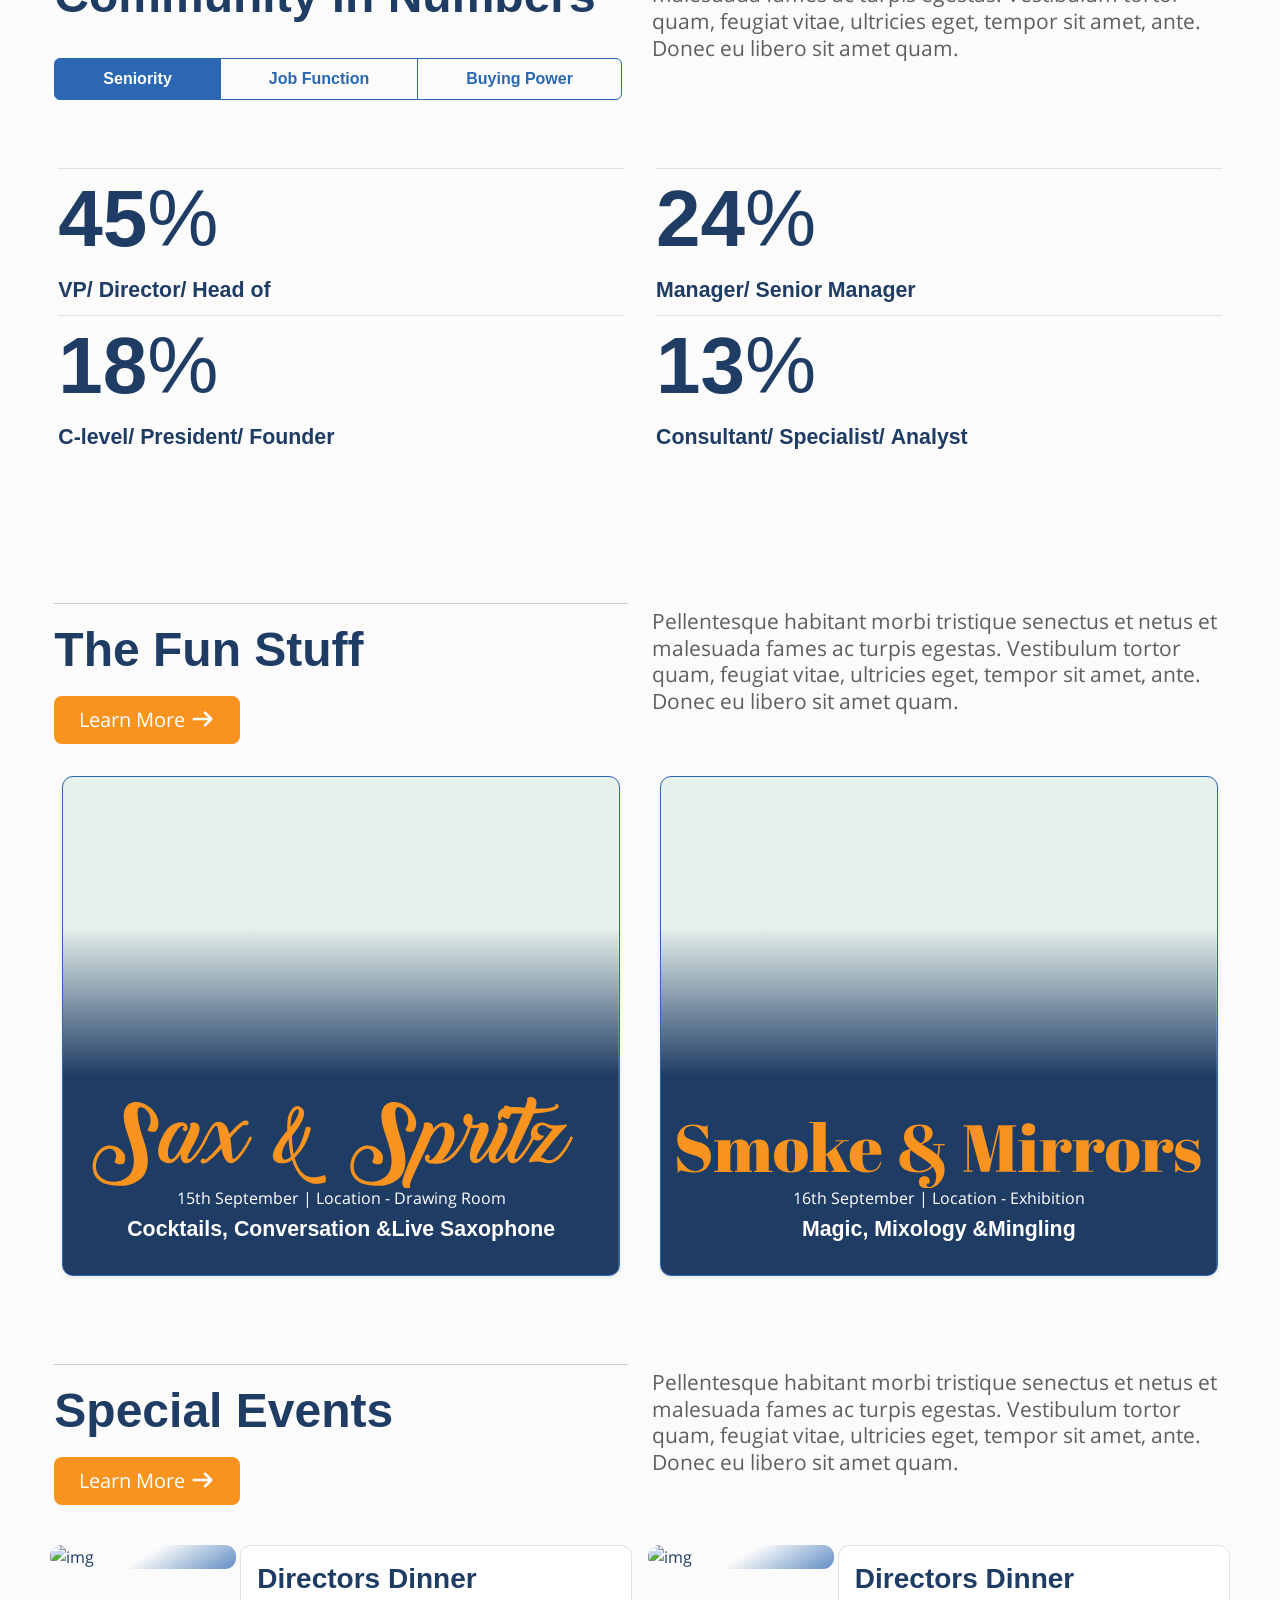
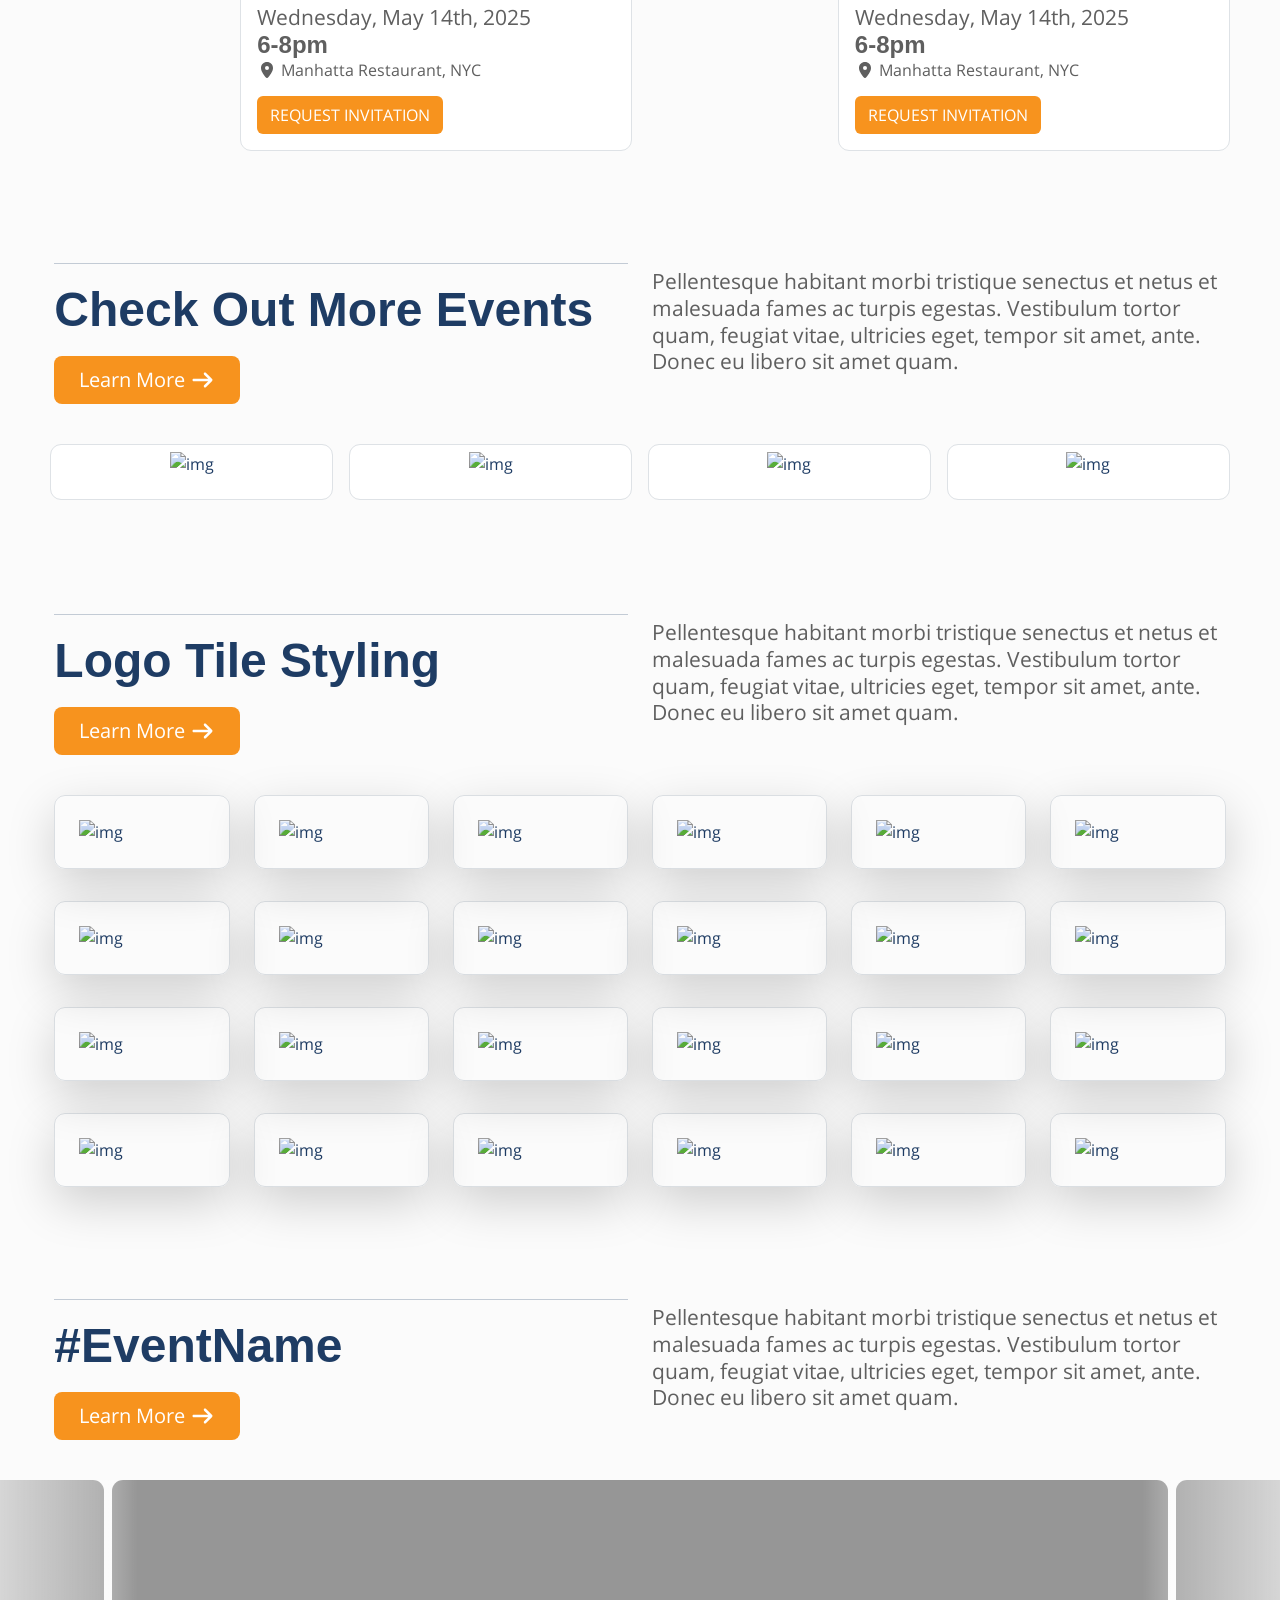
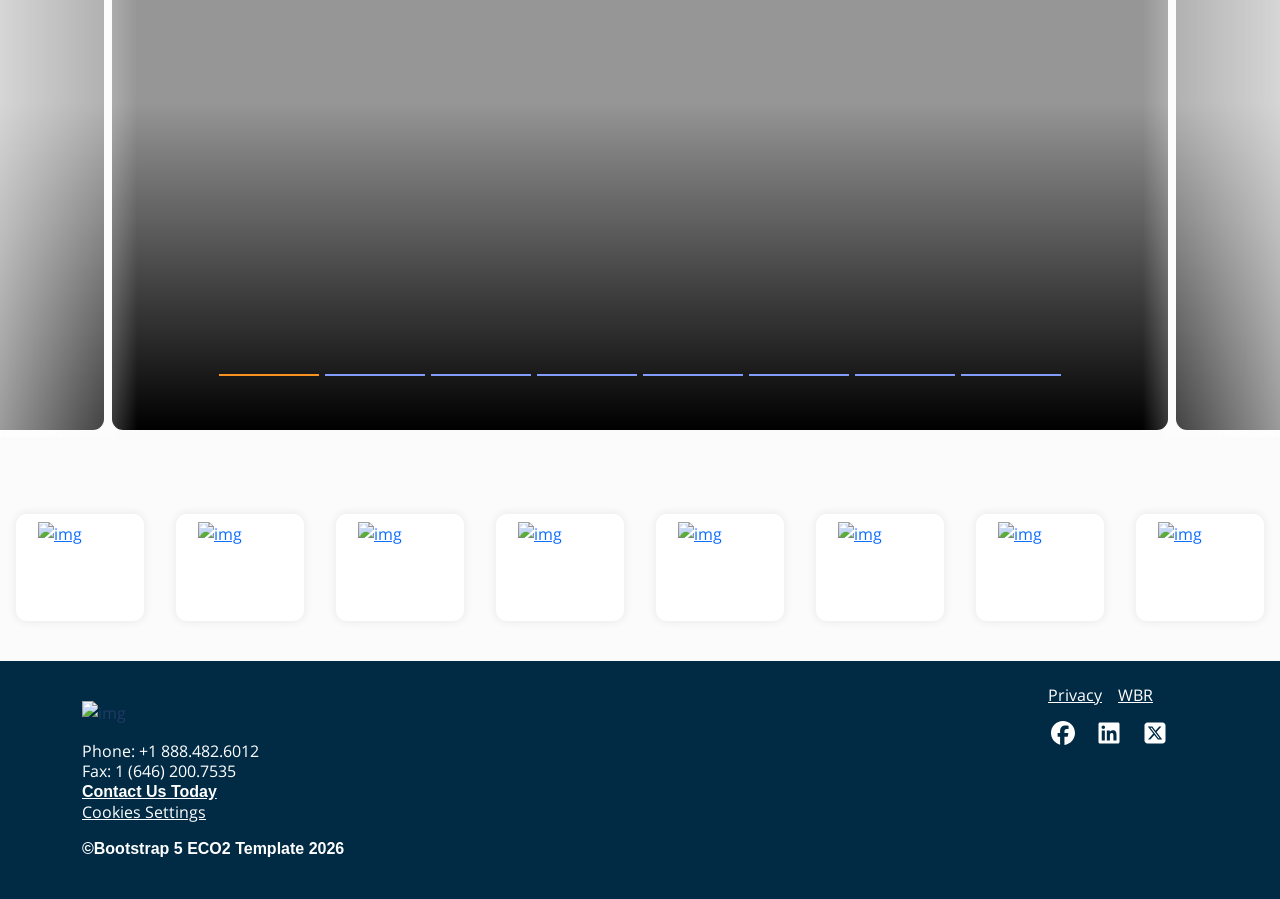
==== commit 706c6188: "Add a single-logo fallback mode alongside the dual-asset logo setup Not every event's CMS output can" ====
--- a/index.html
+++ b/index.html
@@ -93,7 +93,16 @@
                 </div>
             </div>
         </div>
-        <nav id="eco-primary-nav" class="navbar navbar-expand-lg fixed-top py-3 px-md-0 px-4  navbar-dark bg-transparent">
+        <!--
+            data-logo-mode picks which logo setup this event uses:
+              "dual"   (default) - CMS provides a separate color + knockout SVG.
+                                   Uses both <img>s below, swapped via CSS on scroll.
+              "single" - CMS only outputs one logo image. Delete the .eco-logo-knockout
+                         <img>, keep only one <img class="eco-logo eco-logo-single">,
+                         and set data-logo-mode="single" here. See base.css for the
+                         matching fallback styling (contrast boost, no color-forcing).
+        -->
+        <nav id="eco-primary-nav" class="navbar navbar-expand-lg fixed-top py-3 px-md-0 px-4  navbar-dark bg-transparent" data-logo-mode="dual">
             <div class="container">
 
                 <!-- Col 1: Logo + cross-event dropdown caret + toggler (toggler only shown here below md) -->
--- a/css/base.css
+++ b/css/base.css
@@ -52,10 +52,21 @@
 #eco-primary-nav .navbar-brand {display:block; flex: 0 1 clamp(120px, 30vw, 200px); padding:0; margin:0;}
 #eco-primary-nav .navbar-brand .eco-logo {display:block; width:100%; height:auto;}
 
-/* Primary Nav Logo On-Scroll (swap knockout/color img instead of a background-image) */
-#eco-primary-nav .navbar-brand .eco-logo-color {display:none;}
-#eco-primary-nav.bg-light .navbar-brand .eco-logo-color {display:block;}
-#eco-primary-nav.bg-light .navbar-brand .eco-logo-knockout {display:none;}
+/* Primary Nav Logo On-Scroll - "dual" mode: CMS provides both a color and a
+   knockout SVG, swap knockout/color img instead of a background-image */
+#eco-primary-nav[data-logo-mode="dual"] .navbar-brand .eco-logo-color {display:none;}
+#eco-primary-nav[data-logo-mode="dual"].bg-light .navbar-brand .eco-logo-color {display:block;}
+#eco-primary-nav[data-logo-mode="dual"].bg-light .navbar-brand .eco-logo-knockout {display:none;}
+
+/* Primary Nav Logo - "single" mode fallback: CMS only outputs one logo image,
+   no dedicated knockout art. Forcing the logo to solid white via a filter
+   isn't safe here since some knockout logos are two-tone (white + accent
+   color), so instead of recoloring, boost contrast against the transparent
+   photo hero with a drop-shadow; real brand colors stay intact in both
+   nav states. */
+#eco-primary-nav[data-logo-mode="single"].bg-transparent .navbar-brand .eco-logo-single {
+  filter: drop-shadow(0 1px 3px rgba(0,0,0,.55));
+}
 
 /* Primary Nav On-Hover Behavior */
 #eco-primary-nav .dropdown:hover>.dropdown-menu {display: block;}
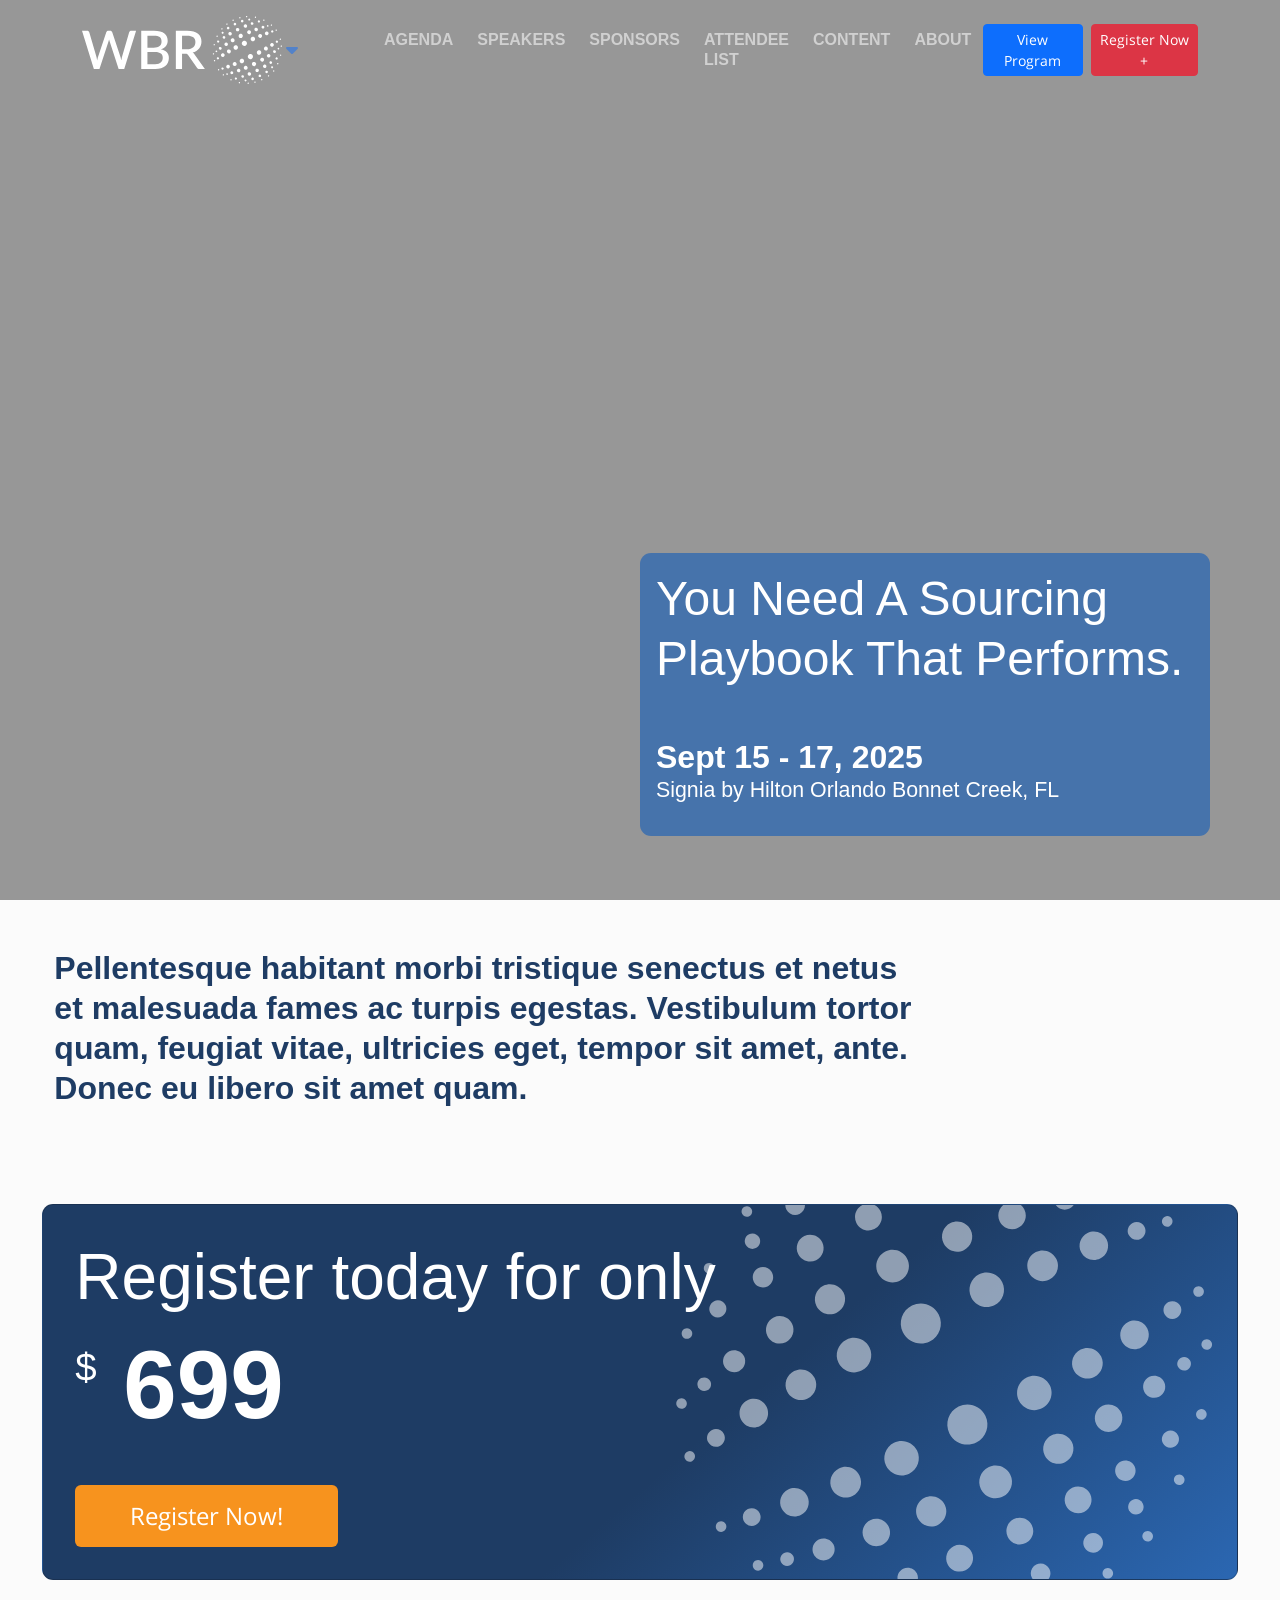
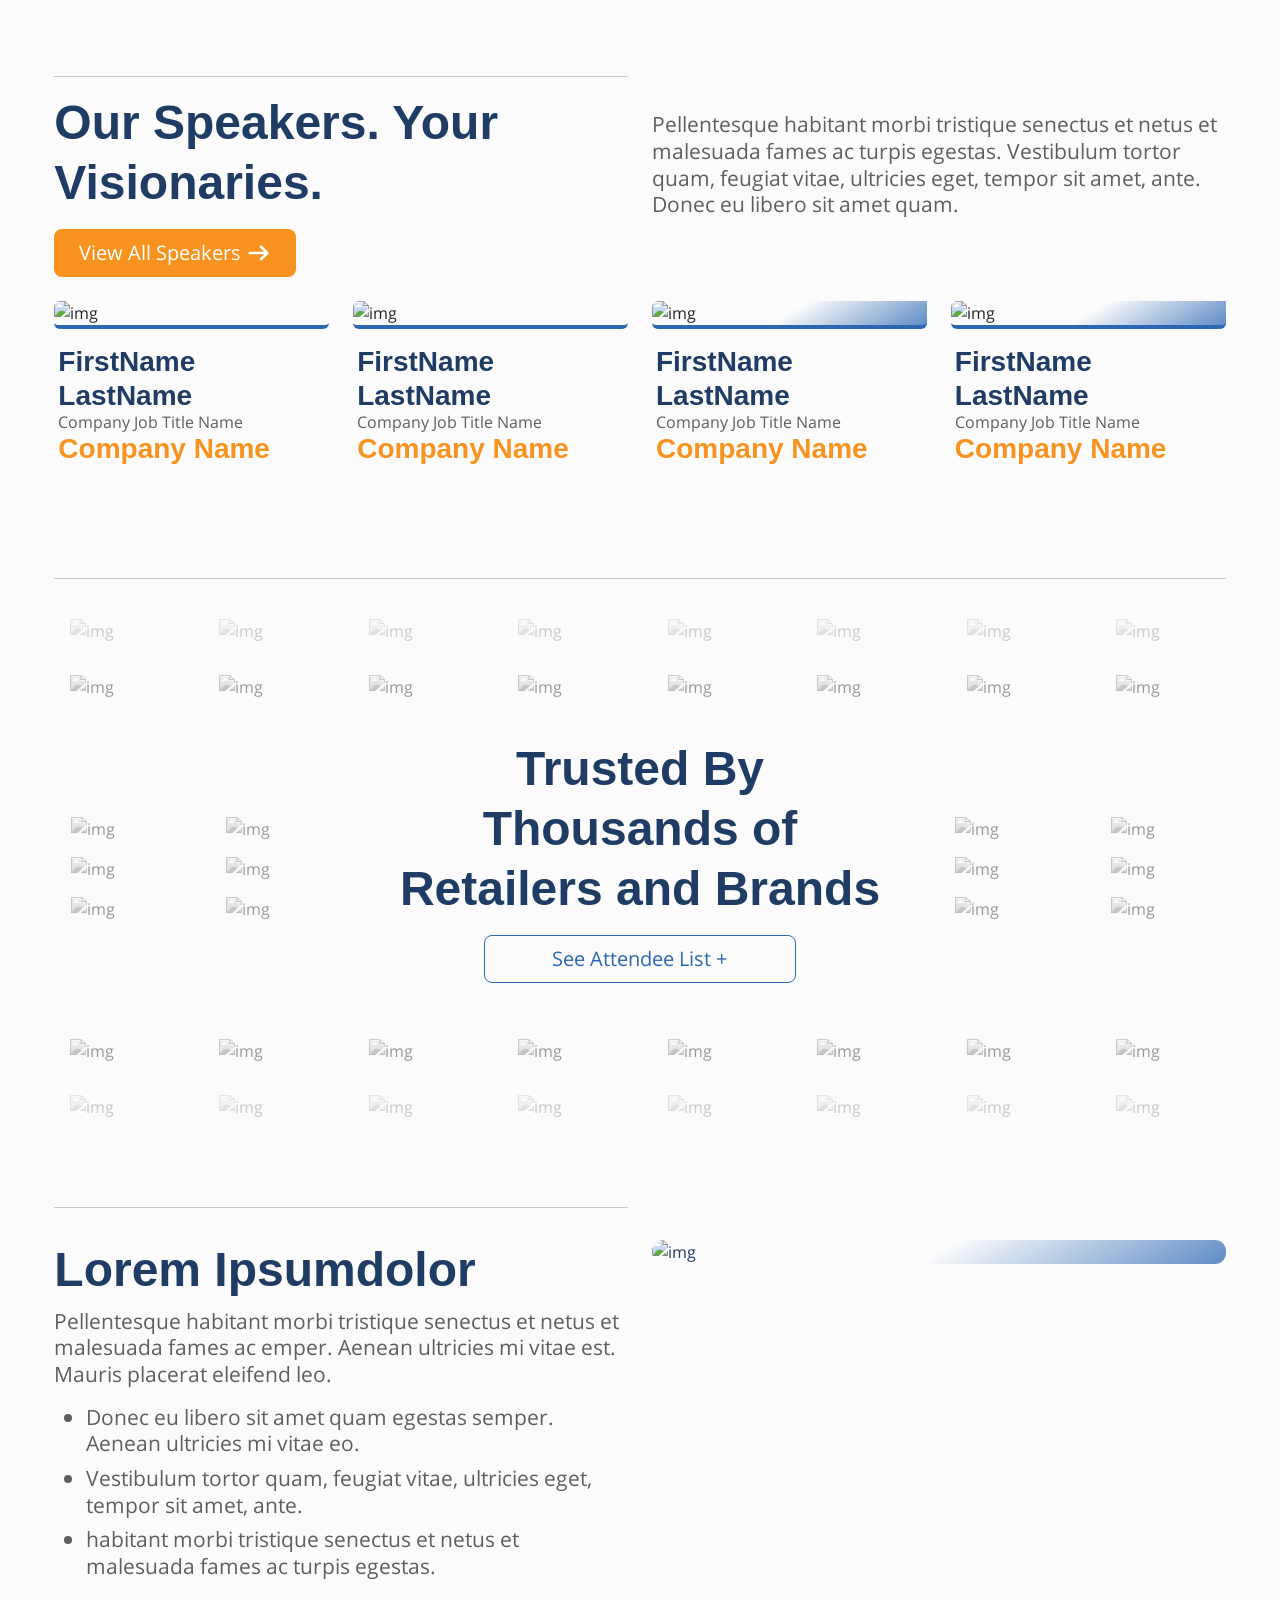
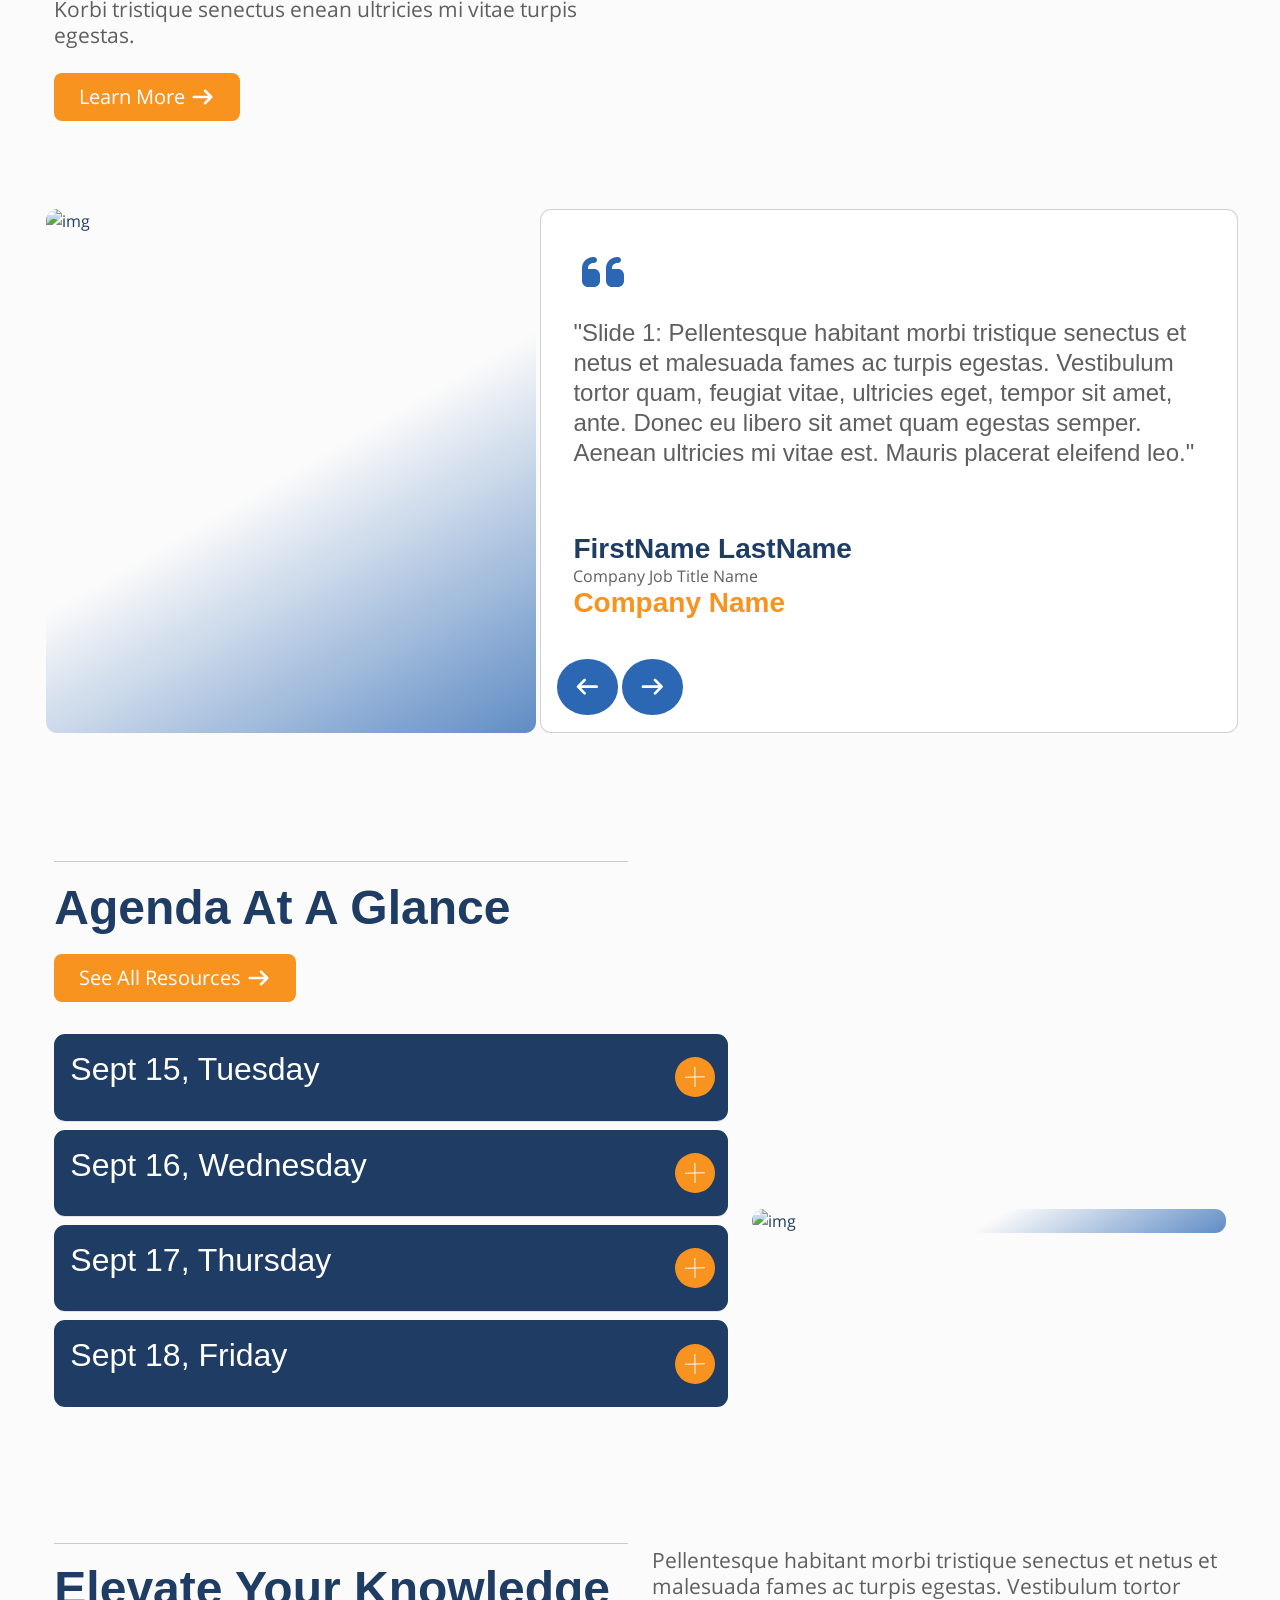
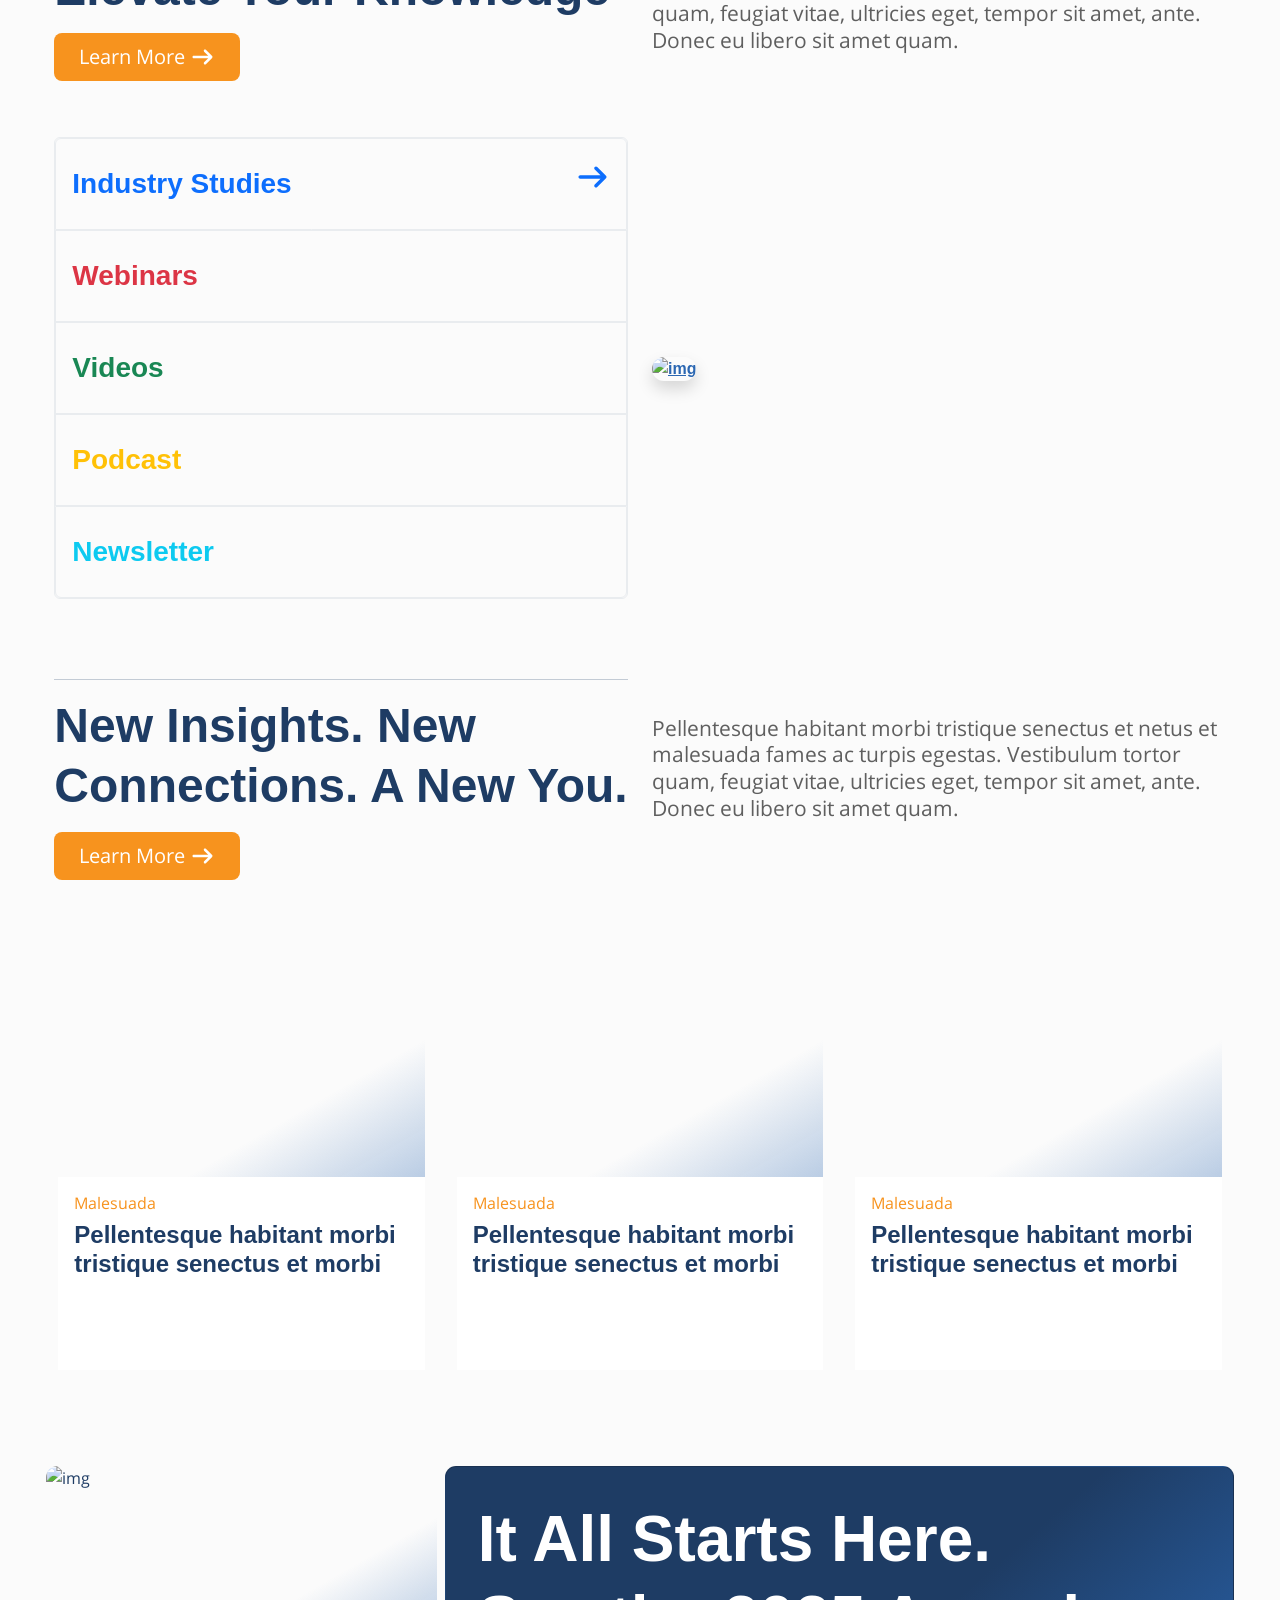
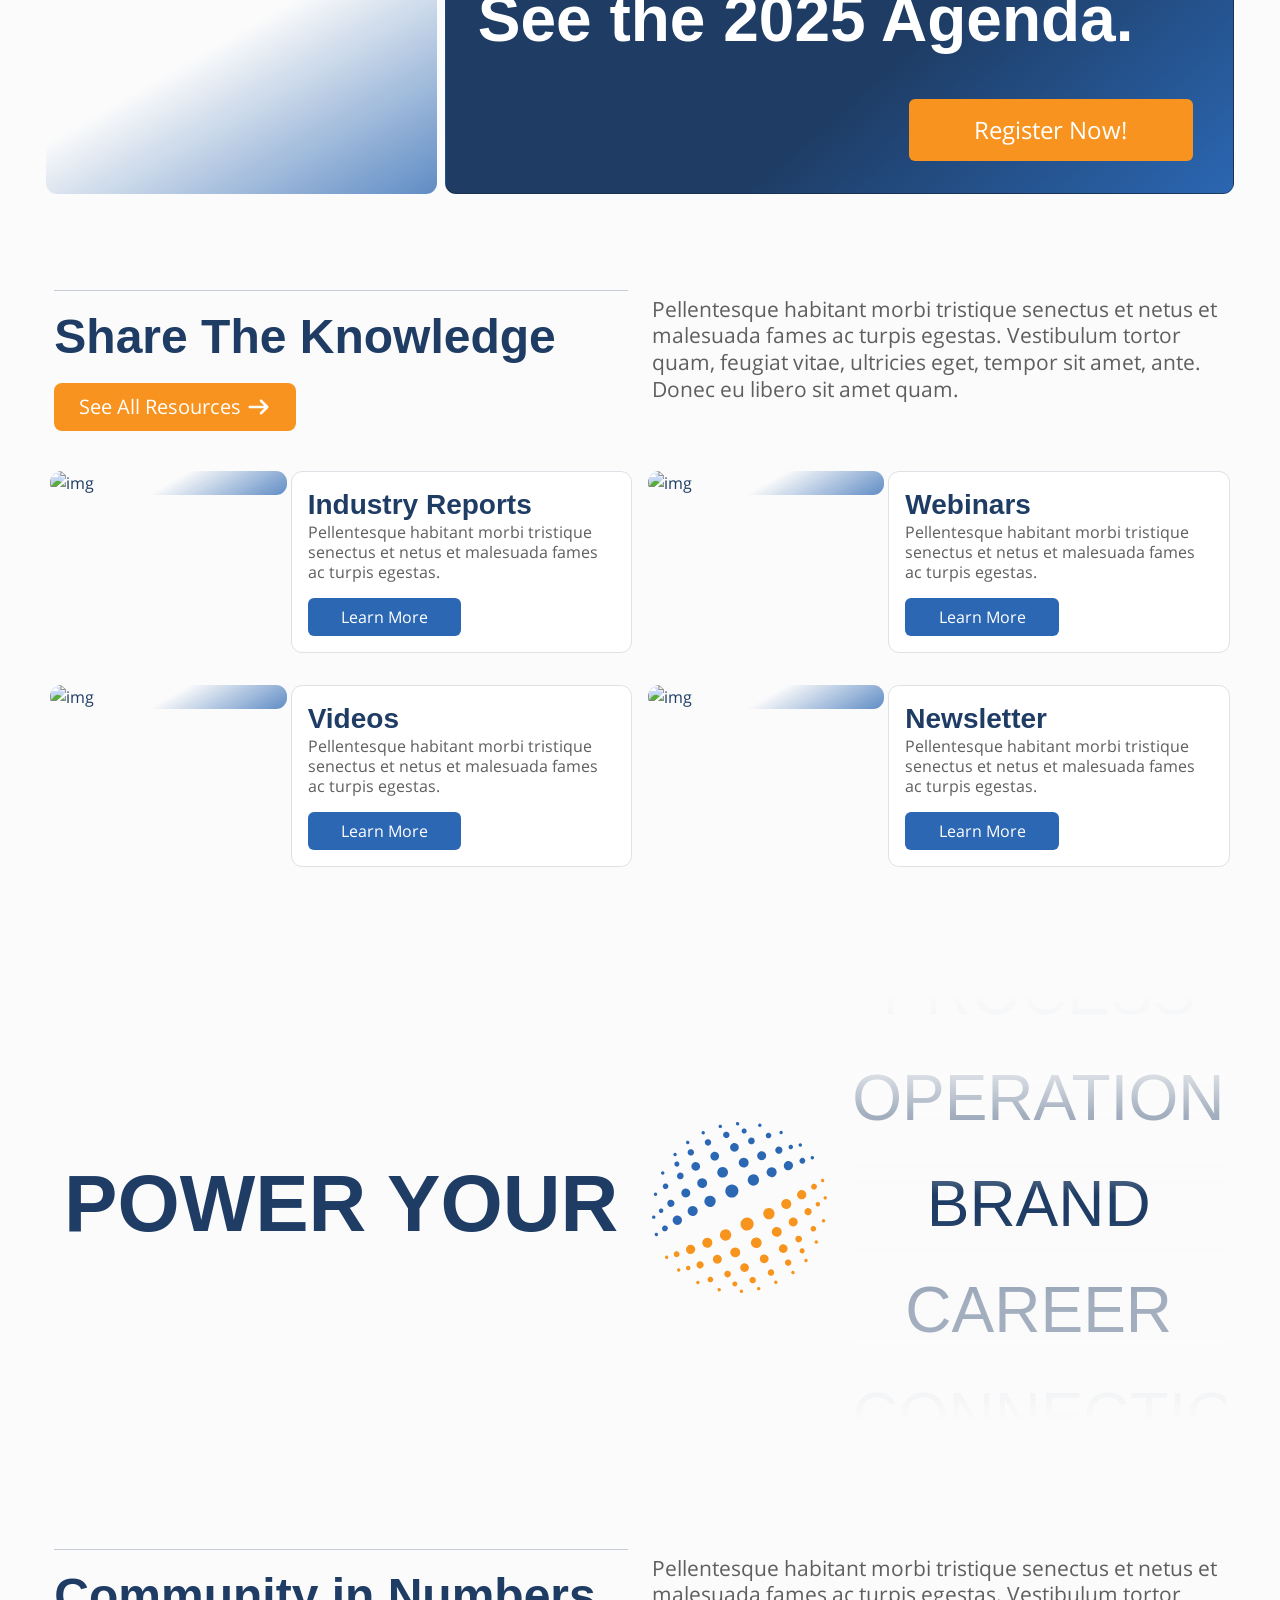
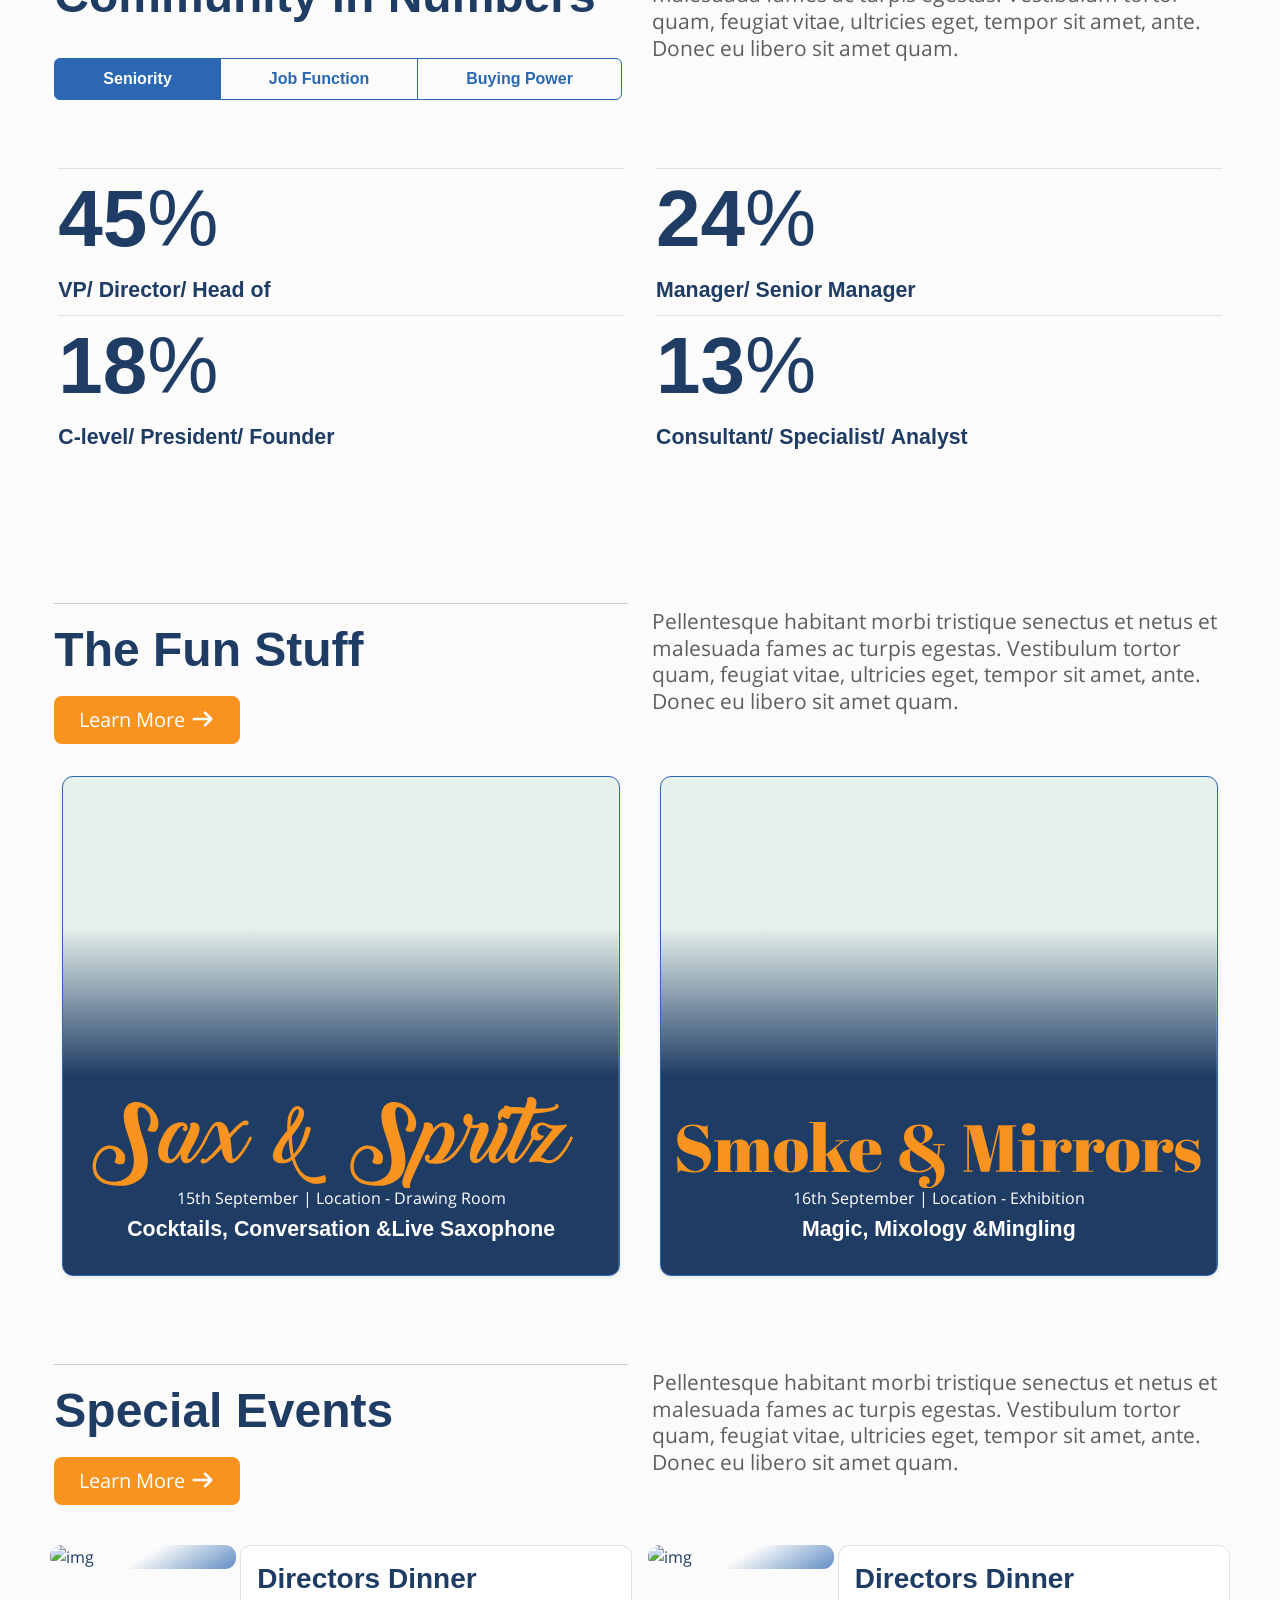
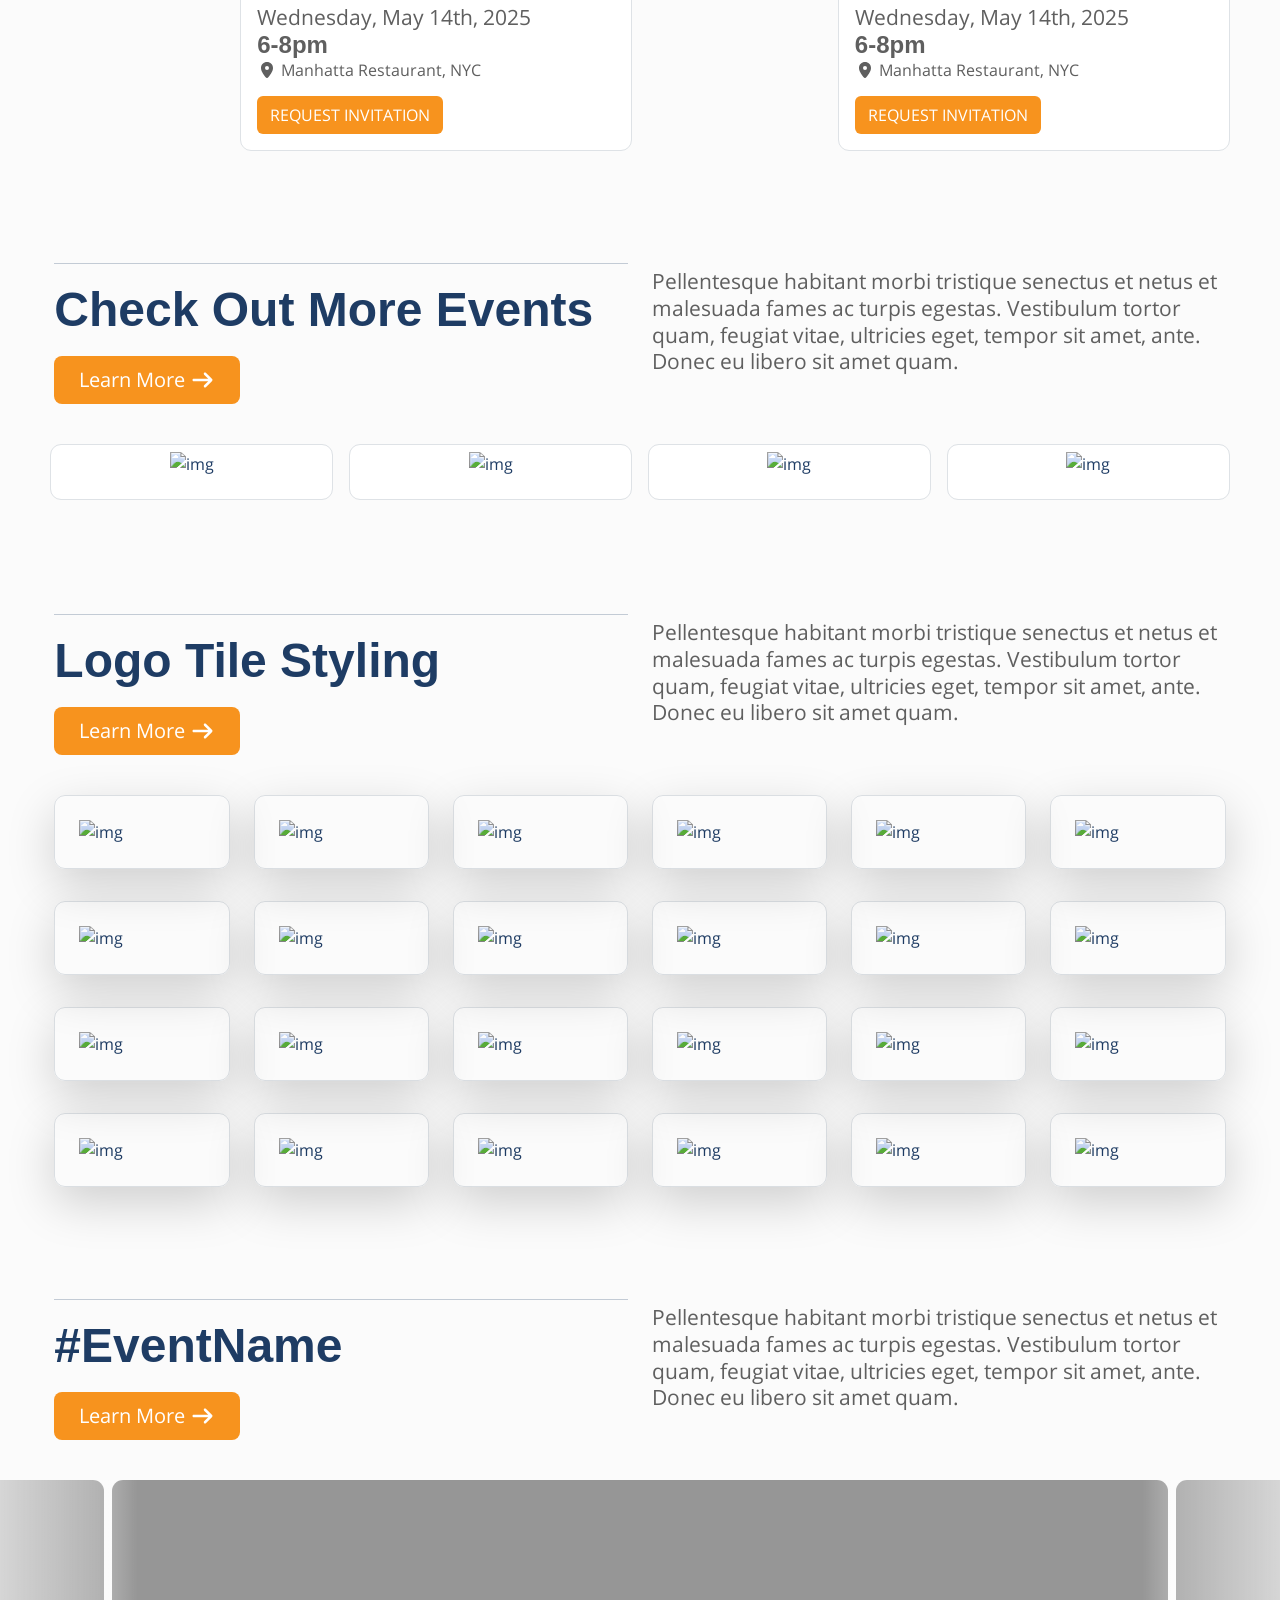
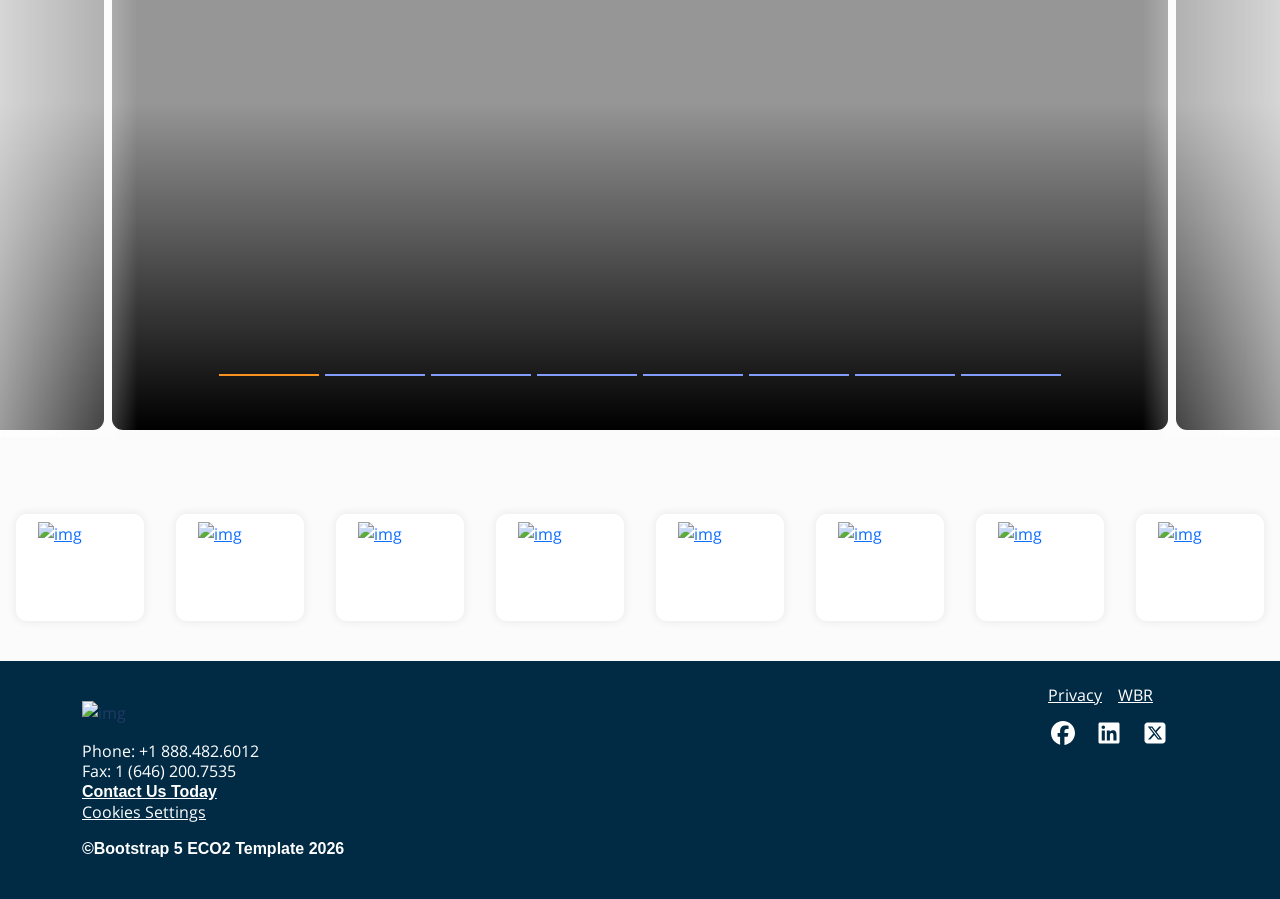
==== commit bc8e4eab: "Drop per-logo aspect-ratio; pin togglers to the far right edge logo-bg-image.css: replace the per-lo" ====
--- a/index.html
+++ b/index.html
@@ -24,6 +24,7 @@
     <link rel="stylesheet" type="text/css" href="css/fontawesome.min.css">
     <link rel="stylesheet" type="text/css" href="css/slick.css">
     <link rel="stylesheet" type="text/css" href="css/base.css">
+    <link rel="stylesheet" type="text/css" href="css/logo-dual-img.css">
     <link rel="stylesheet" type="text/css" href="style.css">
 </head>
 
@@ -93,20 +94,14 @@
                 </div>
             </div>
         </div>
-        <!--
-            data-logo-mode picks which logo setup this event uses:
-              "dual"   (default) - CMS provides a separate color + knockout SVG.
-                                   Uses both <img>s below, swapped via CSS on scroll.
-              "single" - CMS only outputs one logo image. Delete the .eco-logo-knockout
-                         <img>, keep only one <img class="eco-logo eco-logo-single">,
-                         and set data-logo-mode="single" here. See base.css for the
-                         matching fallback styling (contrast boost, no color-forcing).
-        -->
-        <nav id="eco-primary-nav" class="navbar navbar-expand-lg fixed-top py-3 px-md-0 px-4  navbar-dark bg-transparent" data-logo-mode="dual">
+        <!-- Logo: "dual image" version - see css/logo-dual-img.css.
+             For the CSS-variable/background-image version instead, open
+             nav-demo-bg-image-logo.html (uses css/logo-bg-image.css). -->
+        <nav id="eco-primary-nav" class="navbar navbar-expand-lg fixed-top py-3 px-md-0 px-4  navbar-dark bg-transparent">
             <div class="container">
 
                 <!-- Col 1: Logo + cross-event dropdown caret + toggler (toggler only shown here below md) -->
-                <div class="d-flex align-items-center eco-nav-col eco-nav-col-logo">
+                <div class="d-flex align-items-center justify-content-between flex-grow-1 flex-md-grow-0 eco-nav-col eco-nav-col-logo">
                     <a href="index.php" class="navbar-brand">
                         <img src="img/logo-knockout.svg" alt="Bootstrap 5 ECO2 Template" class="eco-logo eco-logo-knockout">
                         <img src="img/logo-color.svg" alt="Bootstrap 5 ECO2 Template" class="eco-logo eco-logo-color">
@@ -117,8 +112,8 @@
                 </div>
 
                 <!-- Col 3: CTAs (stretch to fill the row + split 50/50 below md) + mobile toggler (md-lg only; hidden below md since it lives in Col 1 there, hidden at lg+ by navbar-expand-lg) -->
-                <div class="d-flex align-items-center order-lg-3 flex-grow-1 flex-md-grow-0 eco-nav-col eco-nav-col-ctas">
-                    <ul class="navbar-nav flex-row gap-2 flex-fill">
+                <div class="d-flex align-items-center justify-content-between order-lg-3 flex-grow-1 flex-lg-grow-0 eco-nav-col eco-nav-col-ctas">
+                    <ul class="navbar-nav flex-row gap-2 flex-fill flex-md-grow-0">
                         <li class="nav-item flex-fill flex-md-grow-0">
                             <a class="nav-link p-0" href="#">
                                 <span class="btn btn-sm btn-primary d-block  text-white">View Program</span>
--- a/css/base.css
+++ b/css/base.css
@@ -41,32 +41,12 @@
  wrappers at a breakpoint: toggler #1 (in col 1, next to the logo) shows only
  below md; toggler #2 (in col 3, with the CTAs) shows only md-lg, then
  navbar-expand-lg's own rule hides the whole toggler concept at lg+.
+
+ Logo sizing/swap CSS lives in its own stylesheet, not here, since there are
+ two interchangeable versions depending on what the CMS can output for a
+ given event - see css/logo-dual-img.css and css/logo-bg-image.css.
 ********************************/
-
-/* Primary Nav Logo
-   flex-basis is set once here (a fluid clamp(), not per-breakpoint overrides)
-   on .navbar-brand itself; the img just fills it at width:100%, so the logo
-   scales continuously with the column instead of jumping between fixed
-   pixel widths at hardcoded breakpoints. */
 #eco-primary-nav {transition:all 0.5s ease;}
-#eco-primary-nav .navbar-brand {display:block; flex: 0 1 clamp(120px, 30vw, 200px); padding:0; margin:0;}
-#eco-primary-nav .navbar-brand .eco-logo {display:block; width:100%; height:auto;}
-
-/* Primary Nav Logo On-Scroll - "dual" mode: CMS provides both a color and a
-   knockout SVG, swap knockout/color img instead of a background-image */
-#eco-primary-nav[data-logo-mode="dual"] .navbar-brand .eco-logo-color {display:none;}
-#eco-primary-nav[data-logo-mode="dual"].bg-light .navbar-brand .eco-logo-color {display:block;}
-#eco-primary-nav[data-logo-mode="dual"].bg-light .navbar-brand .eco-logo-knockout {display:none;}
-
-/* Primary Nav Logo - "single" mode fallback: CMS only outputs one logo image,
-   no dedicated knockout art. Forcing the logo to solid white via a filter
-   isn't safe here since some knockout logos are two-tone (white + accent
-   color), so instead of recoloring, boost contrast against the transparent
-   photo hero with a drop-shadow; real brand colors stay intact in both
-   nav states. */
-#eco-primary-nav[data-logo-mode="single"].bg-transparent .navbar-brand .eco-logo-single {
-  filter: drop-shadow(0 1px 3px rgba(0,0,0,.55));
-}
 
 /* Primary Nav On-Hover Behavior */
 #eco-primary-nav .dropdown:hover>.dropdown-menu {display: block;}
--- a/css/logo-dual-img.css
+++ b/css/logo-dual-img.css
@@ -0,0 +1,18 @@
+/*
+Primary Nav Logo - "dual image" version
+Best case: the CMS has two dedicated upload fields for this event (a color
+logo and a knockout logo), rendered as two real <img> tags in the markup
+(see index.html, .eco-logo-color / .eco-logo-knockout).
+
+flex-basis is set once, on .navbar-brand itself, as a fluid clamp() rather
+than per-breakpoint width overrides - the imgs just fill it at width:100%,
+so the logo scales continuously with its column.
+*/
+#eco-primary-nav .navbar-brand {display:block; flex: 0 1 clamp(120px, 30vw, 200px); padding:0; margin:0;}
+#eco-primary-nav .navbar-brand .eco-logo {display:block; width:100%; height:auto;}
+
+/* On-scroll swap: show the color img once the nav goes solid (.bg-light),
+   show the knockout img while the nav is still transparent over the hero. */
+#eco-primary-nav .navbar-brand .eco-logo-color {display:none;}
+#eco-primary-nav.bg-light .navbar-brand .eco-logo-color {display:block;}
+#eco-primary-nav.bg-light .navbar-brand .eco-logo-knockout {display:none;}
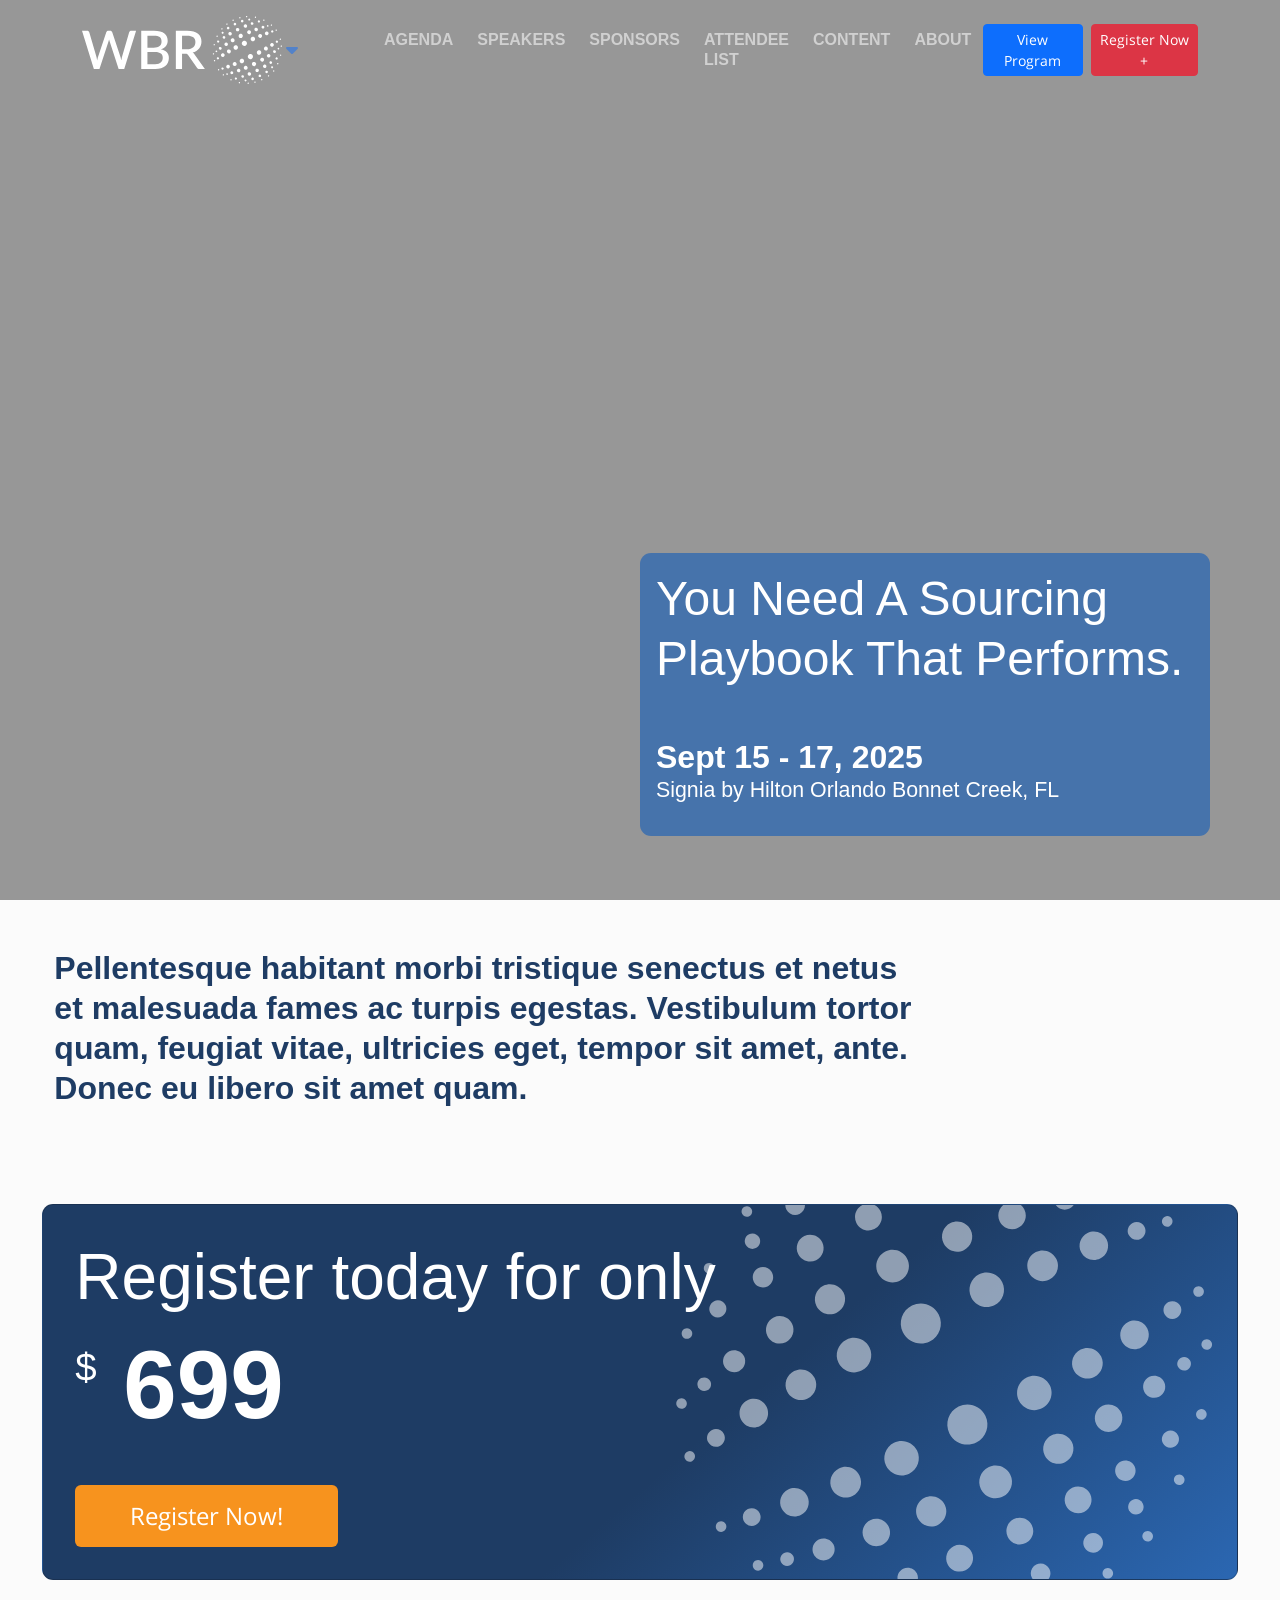
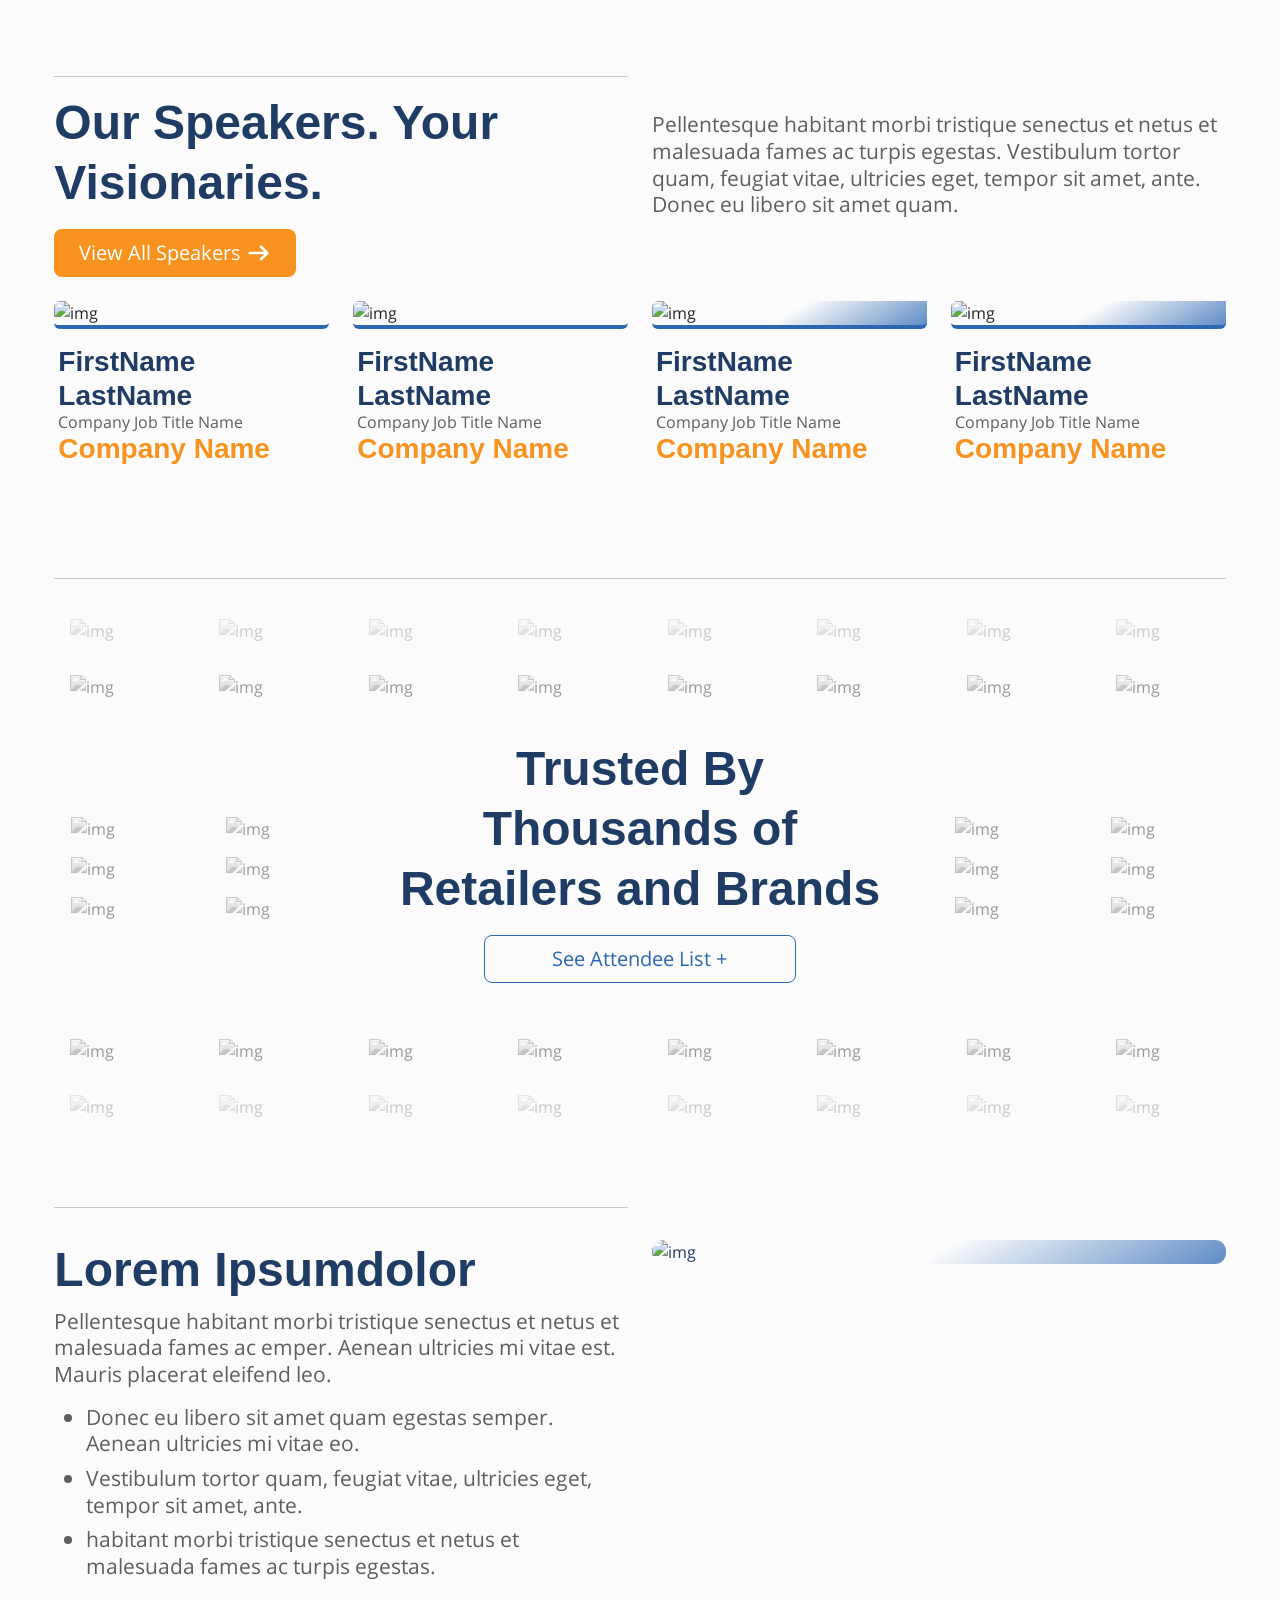
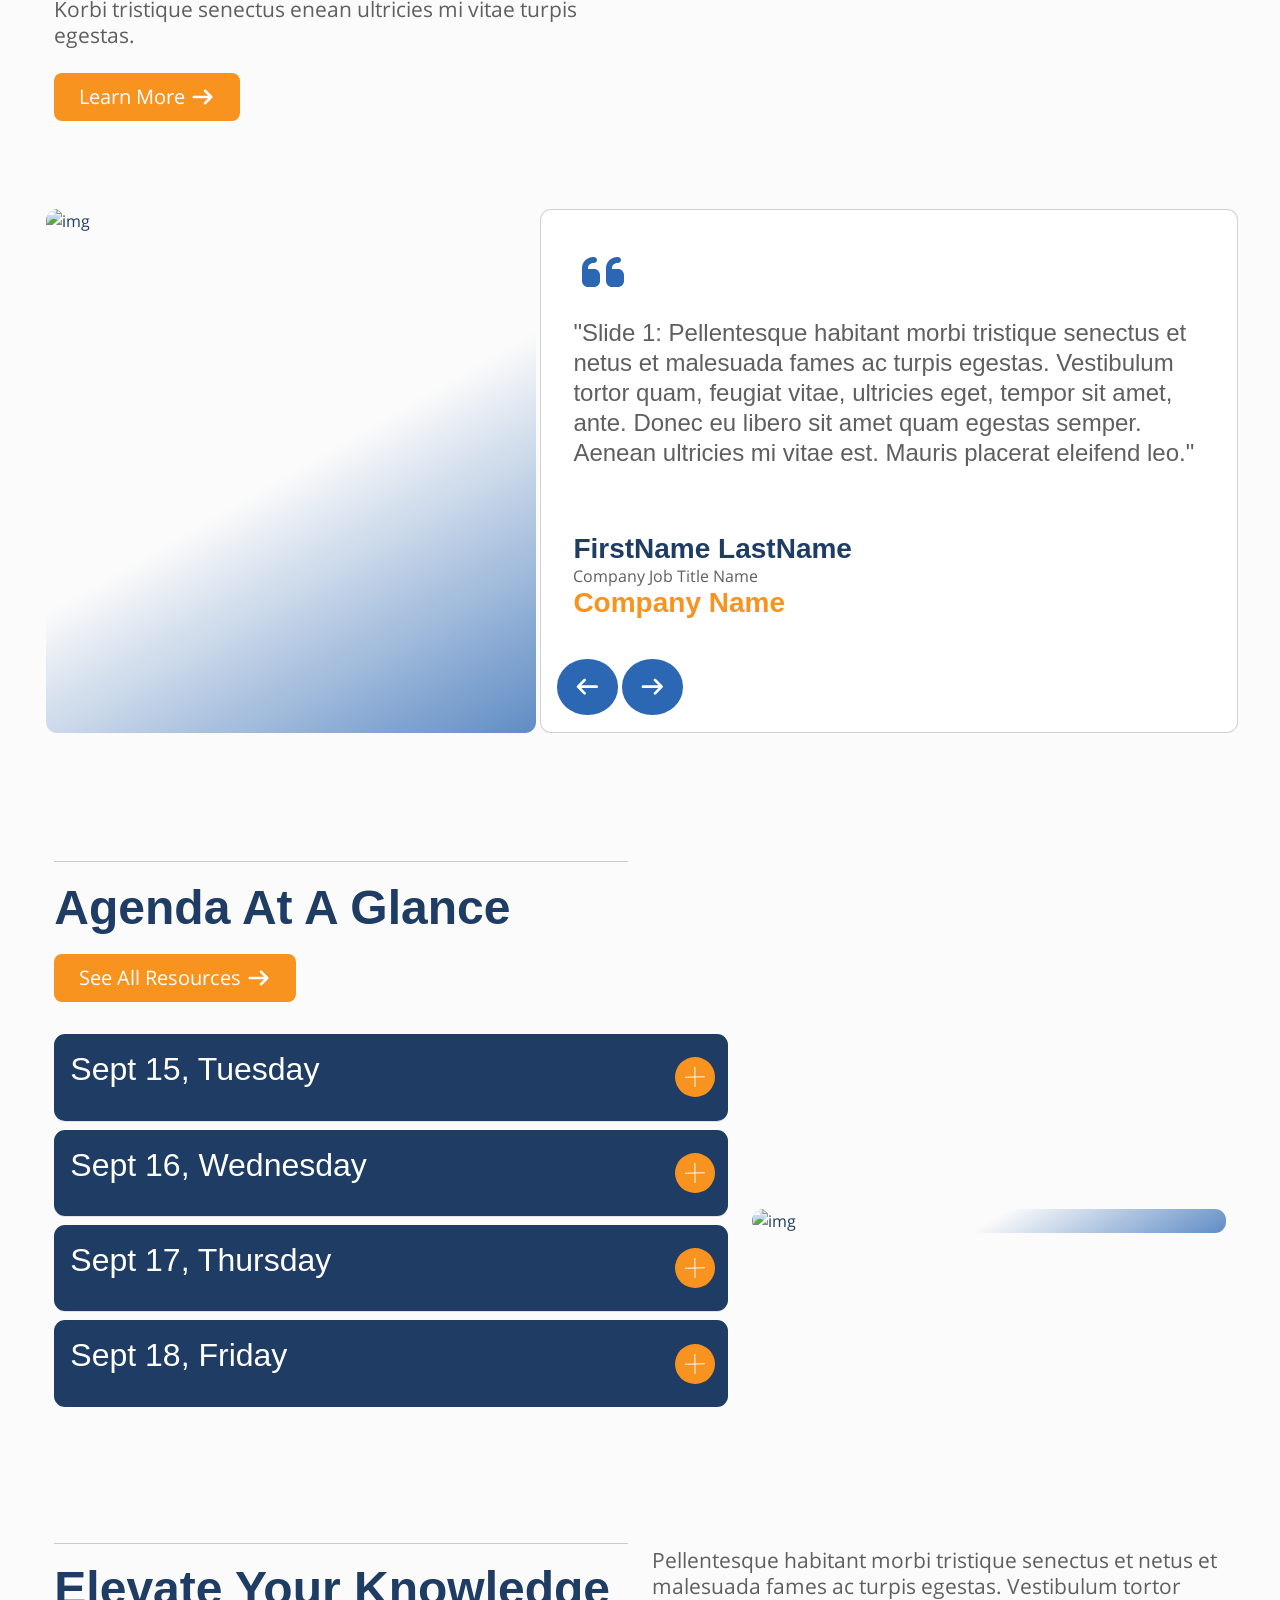
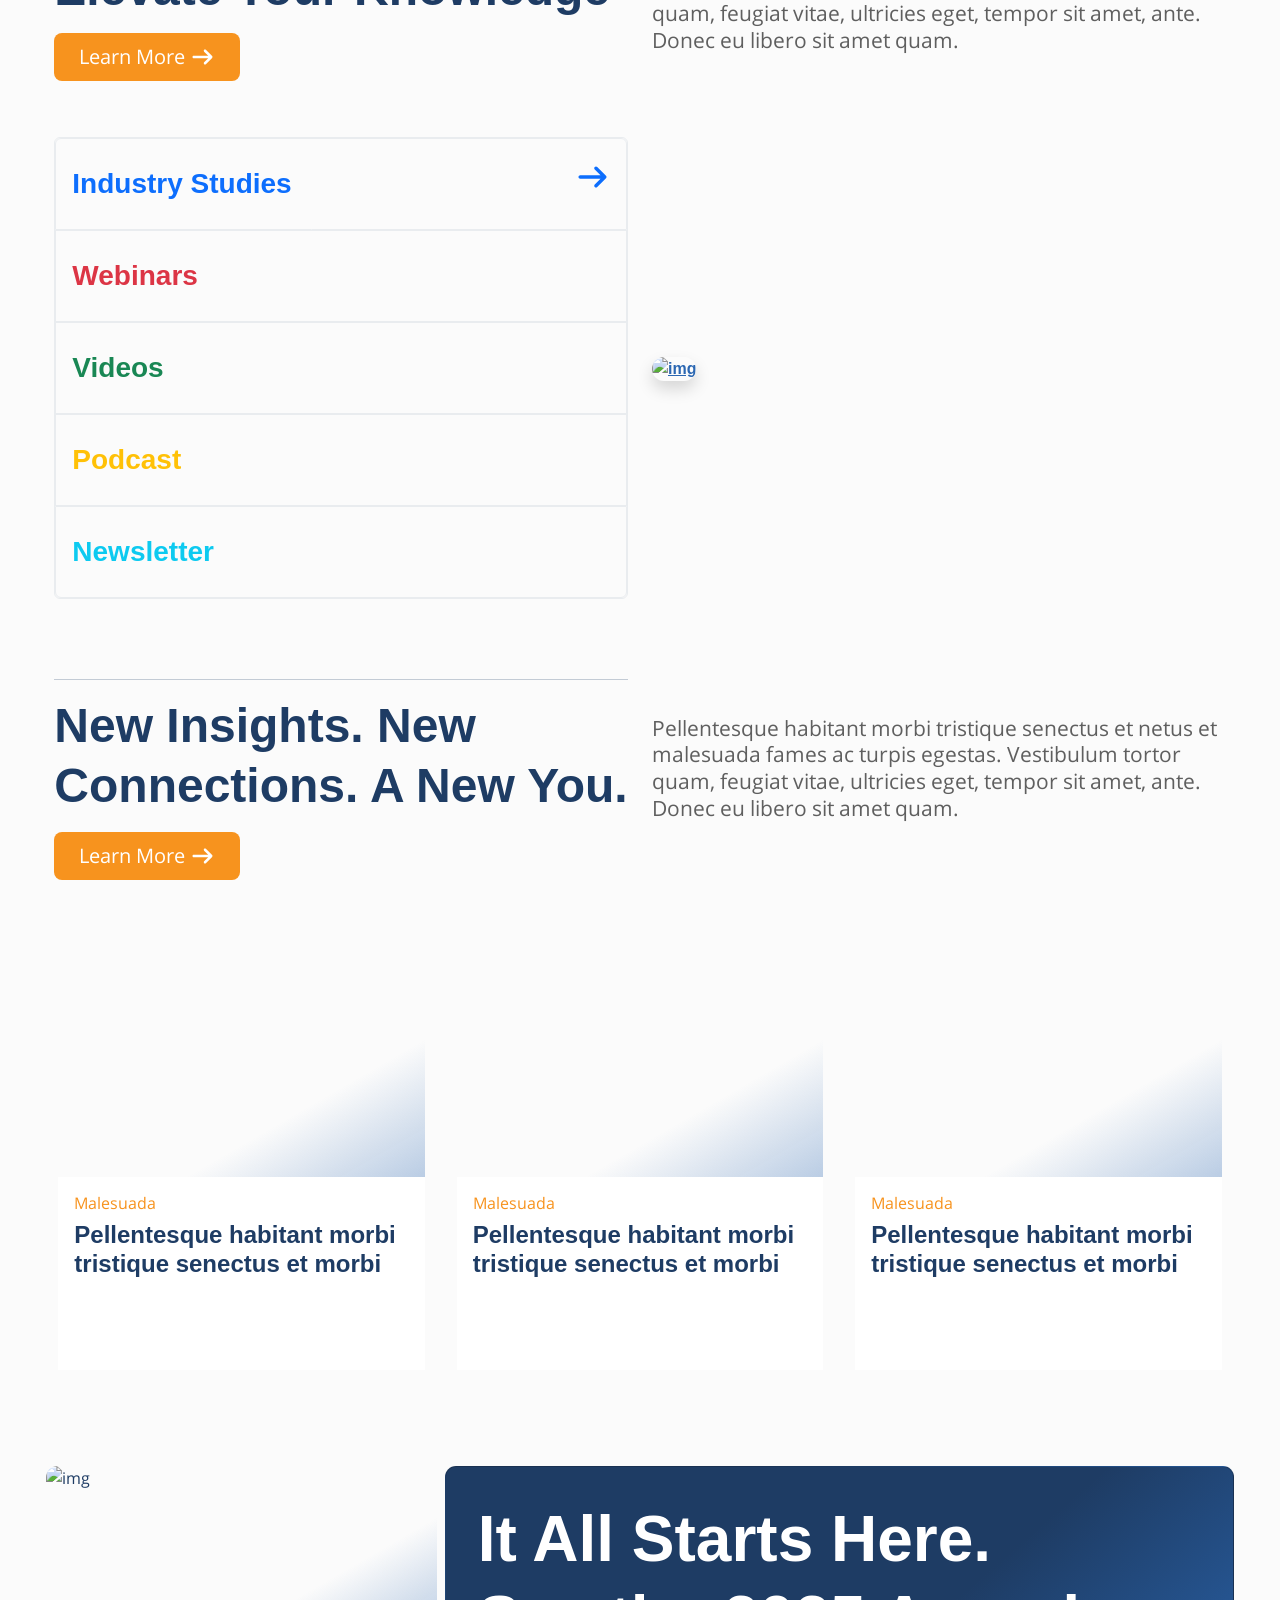
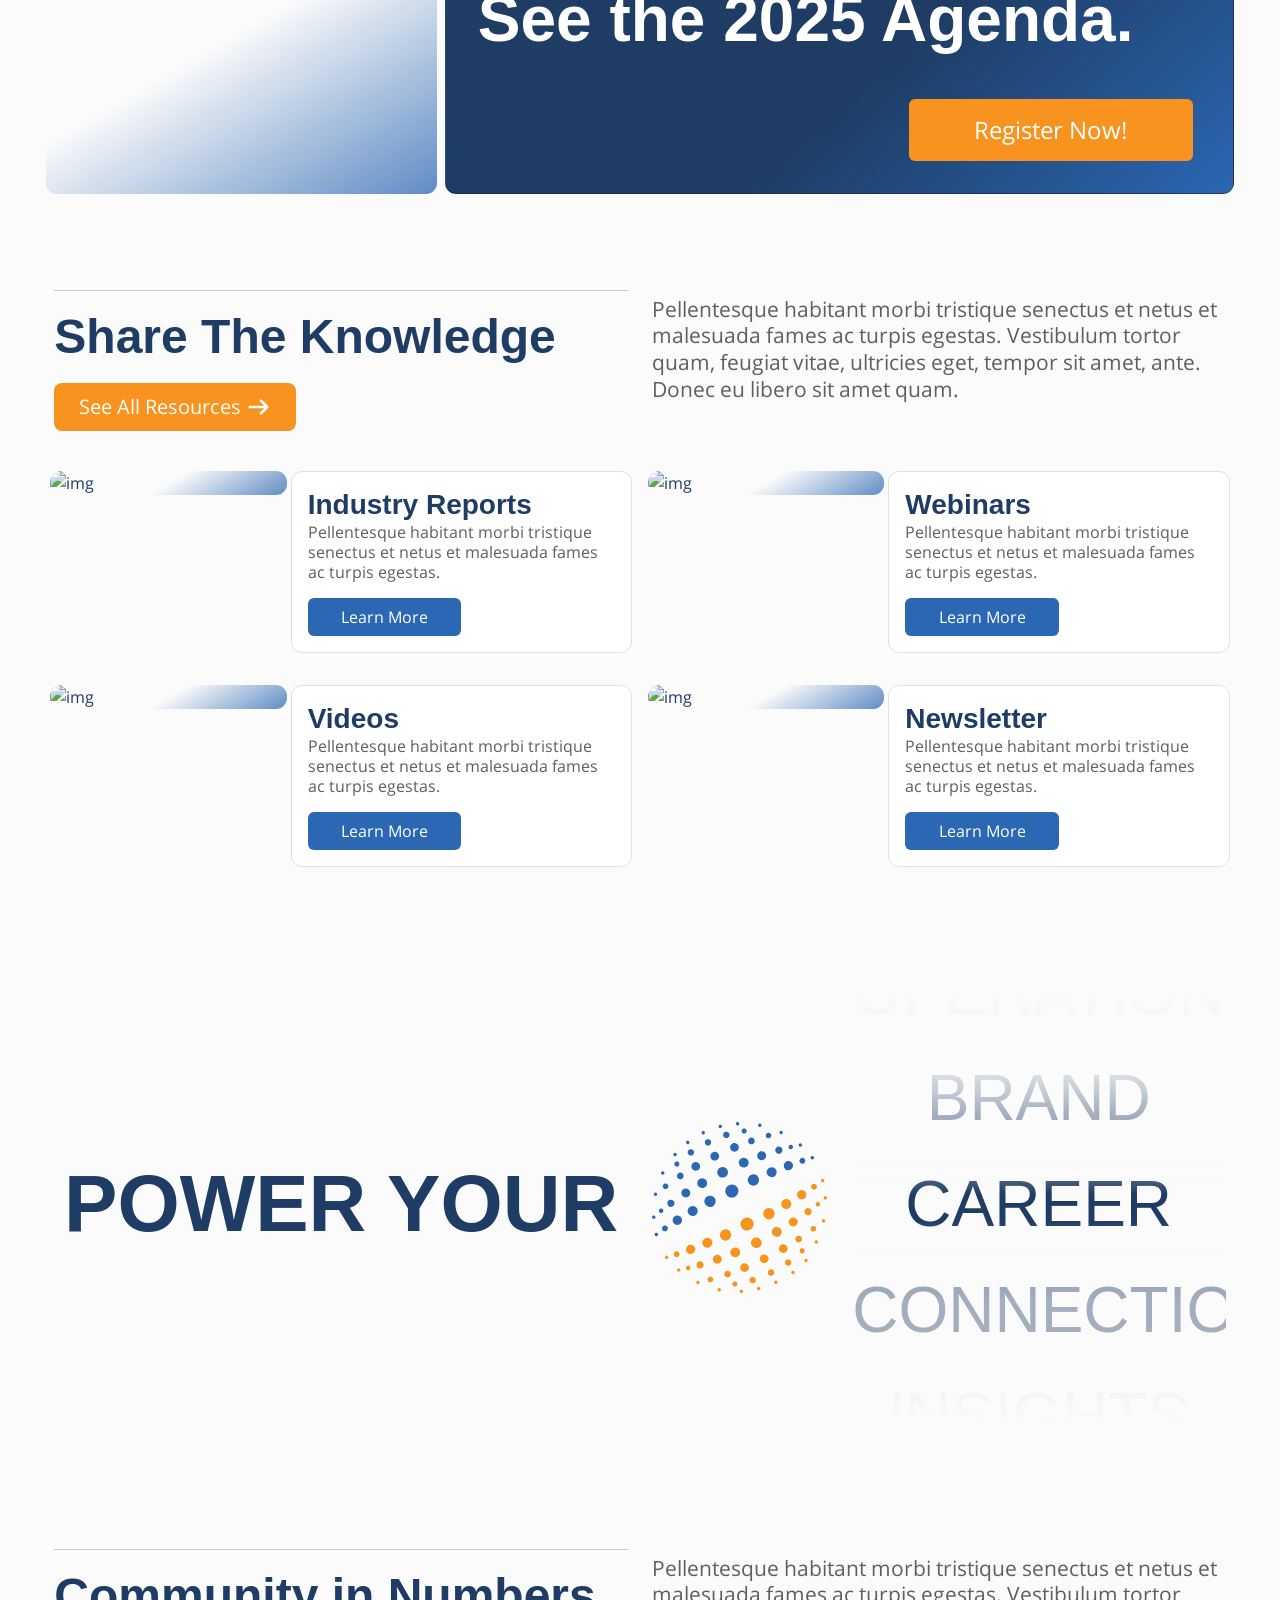
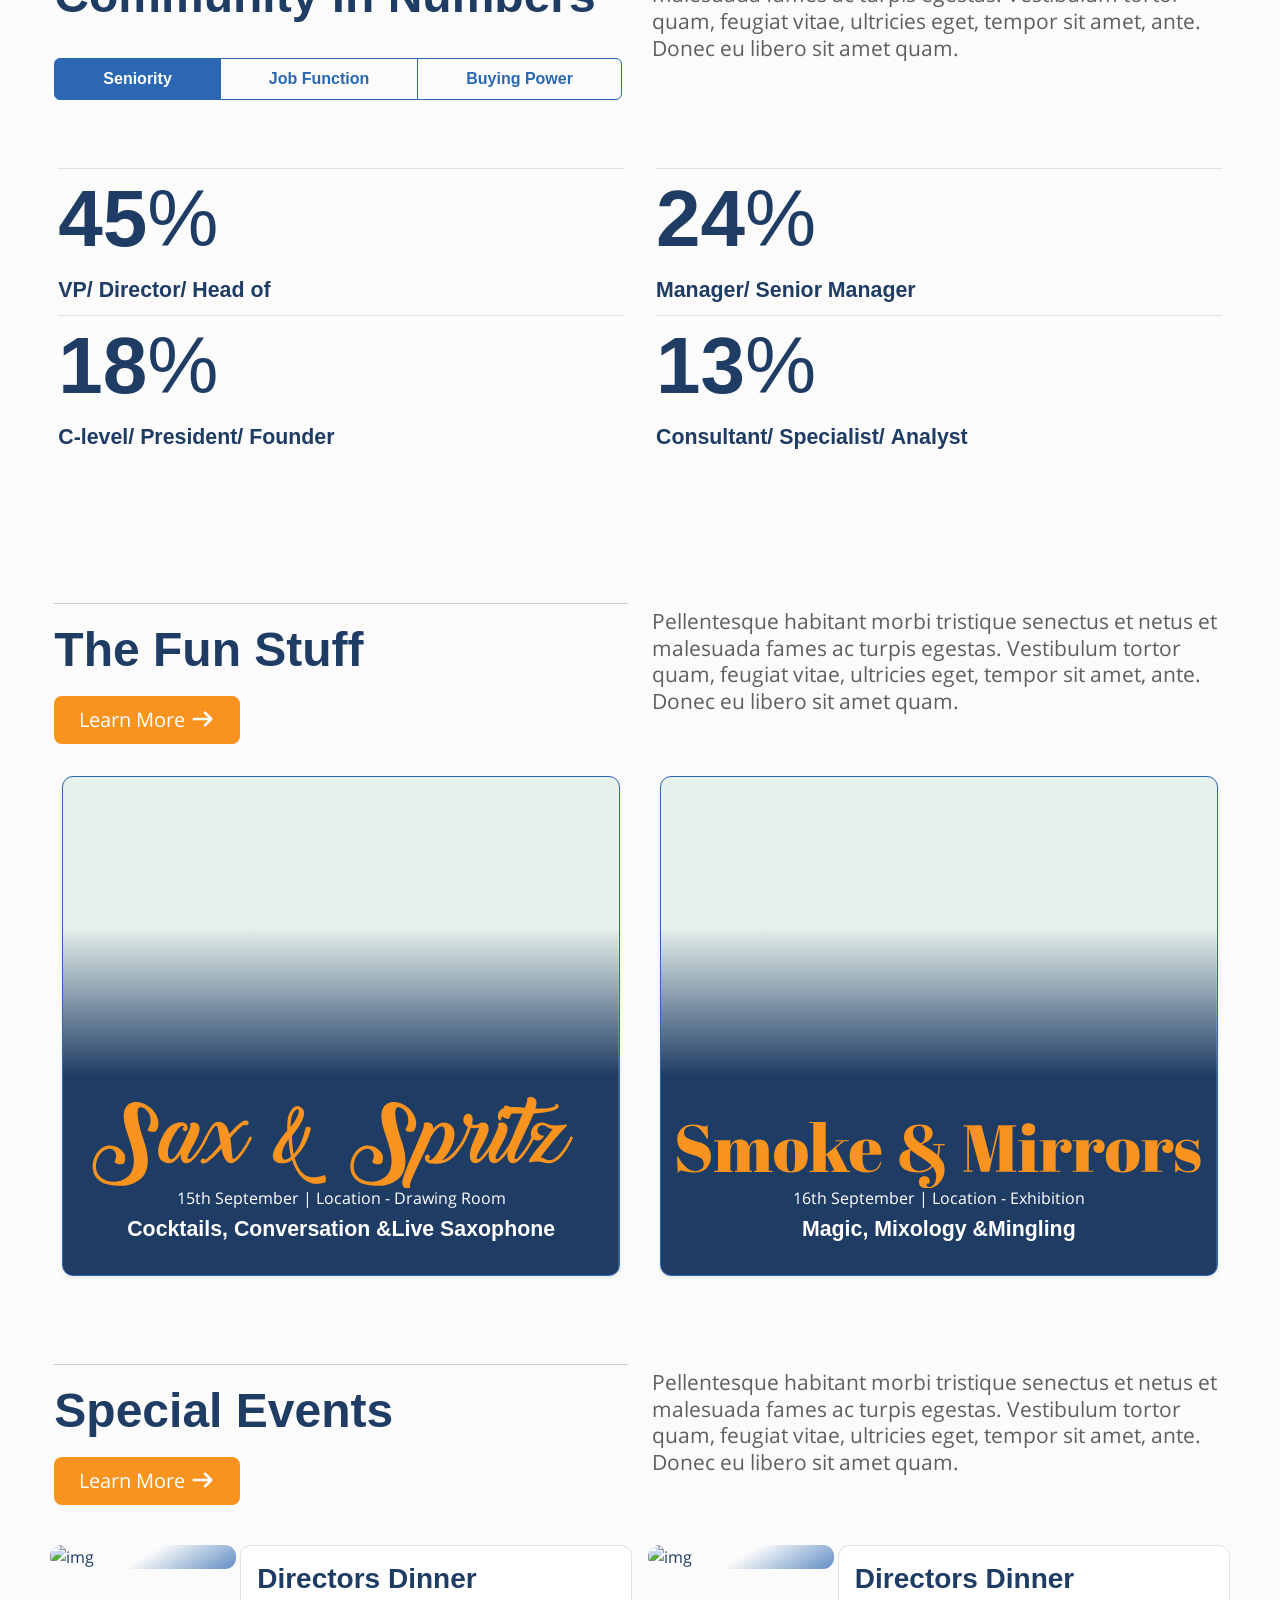
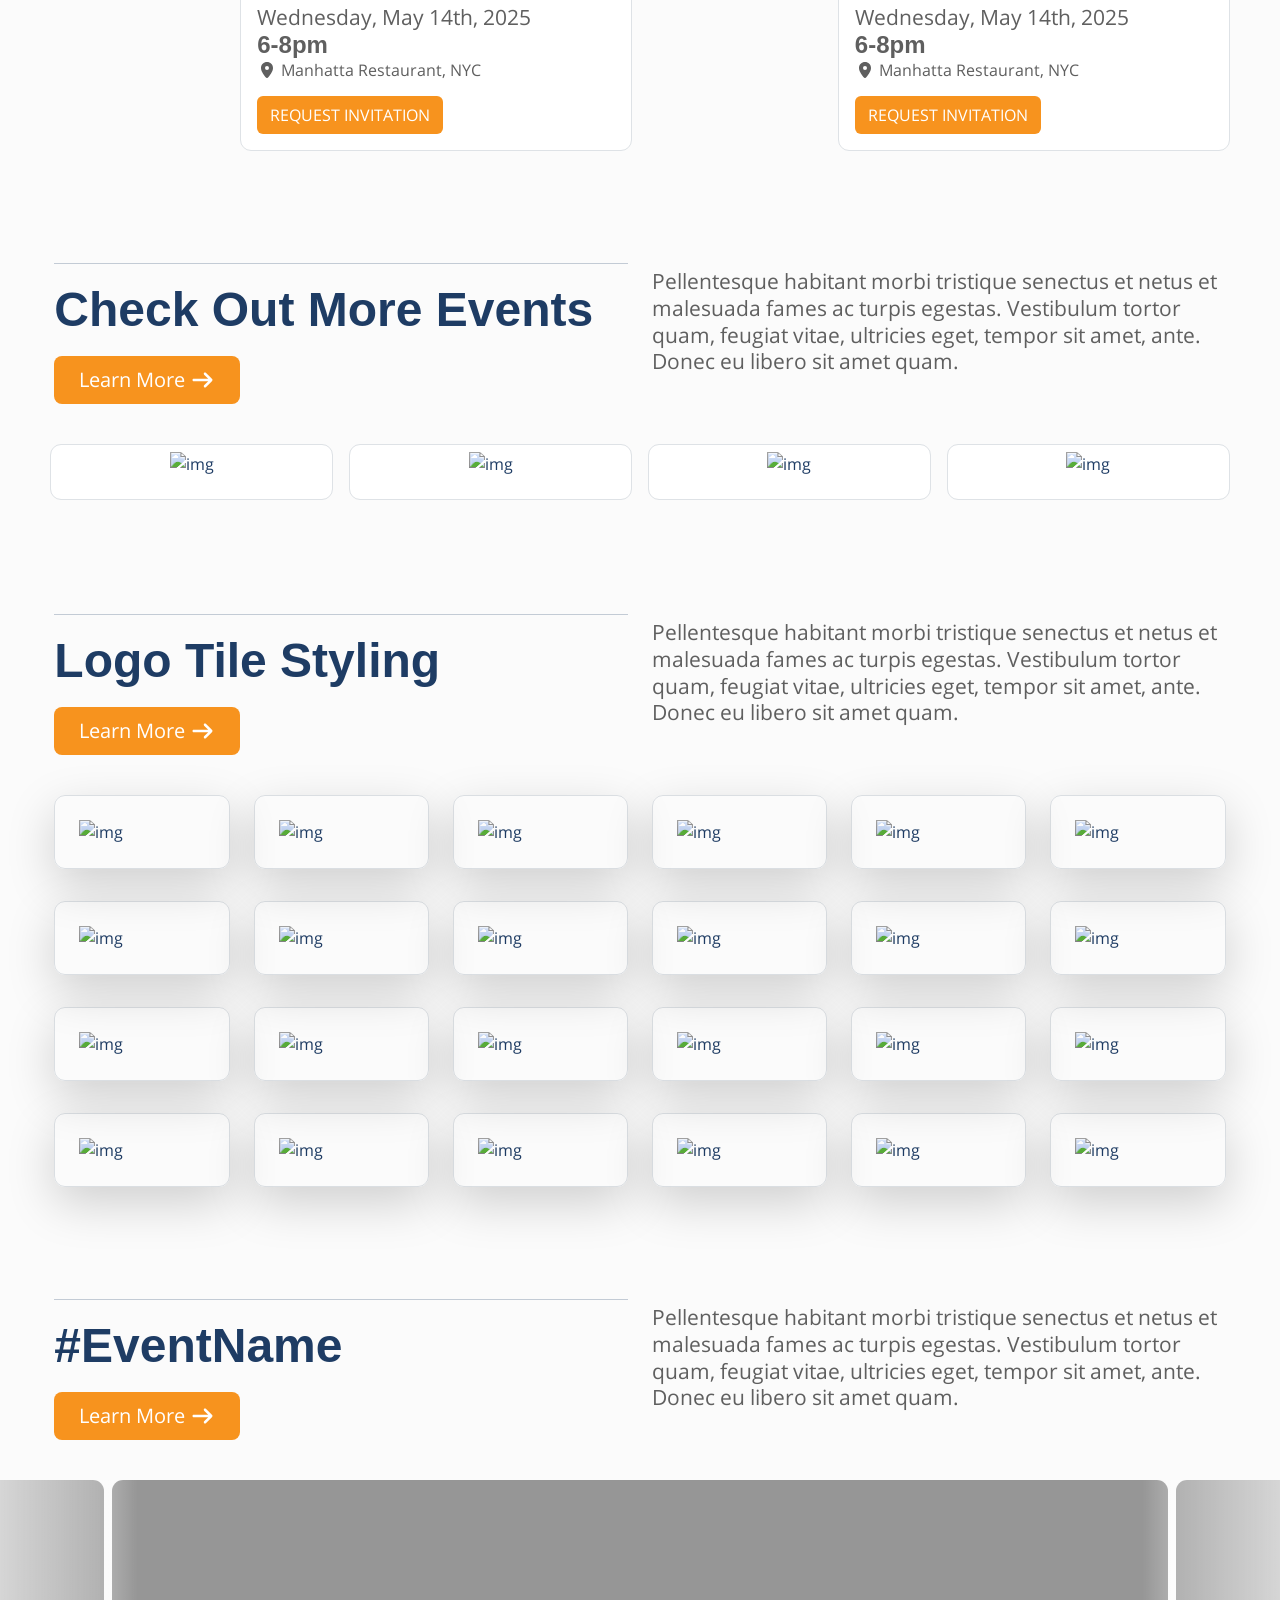
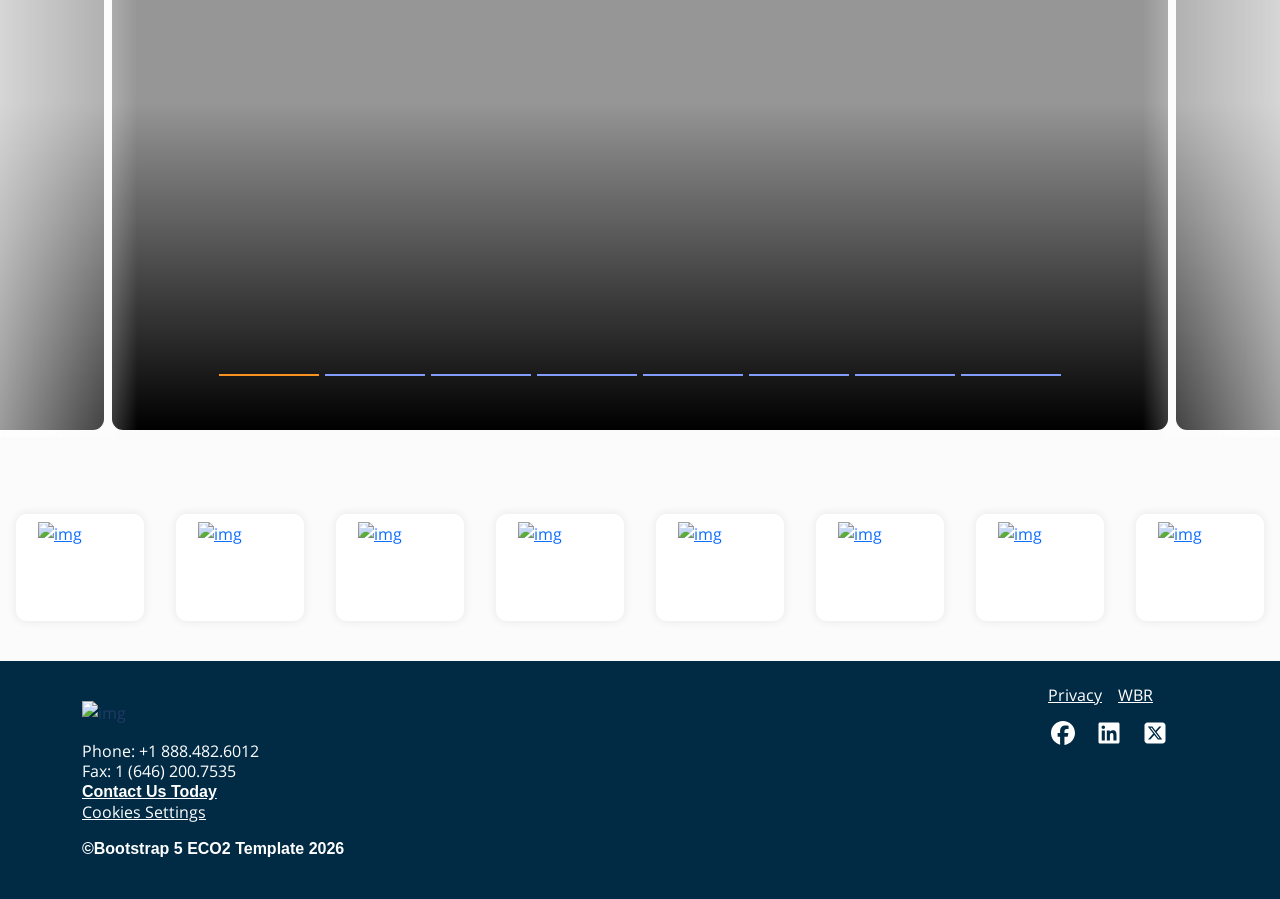
==== commit 5007078d: "Align 768-992px CTAs to the right, next to the hamburger Col 3 was using justify-content-between, sp" ====
--- a/index.html
+++ b/index.html
@@ -112,7 +112,7 @@
                 </div>
 
                 <!-- Col 3: CTAs (stretch to fill the row + split 50/50 below md) + mobile toggler (md-lg only; hidden below md since it lives in Col 1 there, hidden at lg+ by navbar-expand-lg) -->
-                <div class="d-flex align-items-center justify-content-between order-lg-3 flex-grow-1 flex-lg-grow-0 eco-nav-col eco-nav-col-ctas">
+                <div class="d-flex align-items-center justify-content-end order-lg-3 flex-grow-1 flex-lg-grow-0 eco-nav-col eco-nav-col-ctas">
                     <ul class="navbar-nav flex-row gap-2 flex-fill flex-md-grow-0">
                         <li class="nav-item flex-fill flex-md-grow-0">
                             <a class="nav-link p-0" href="#">
